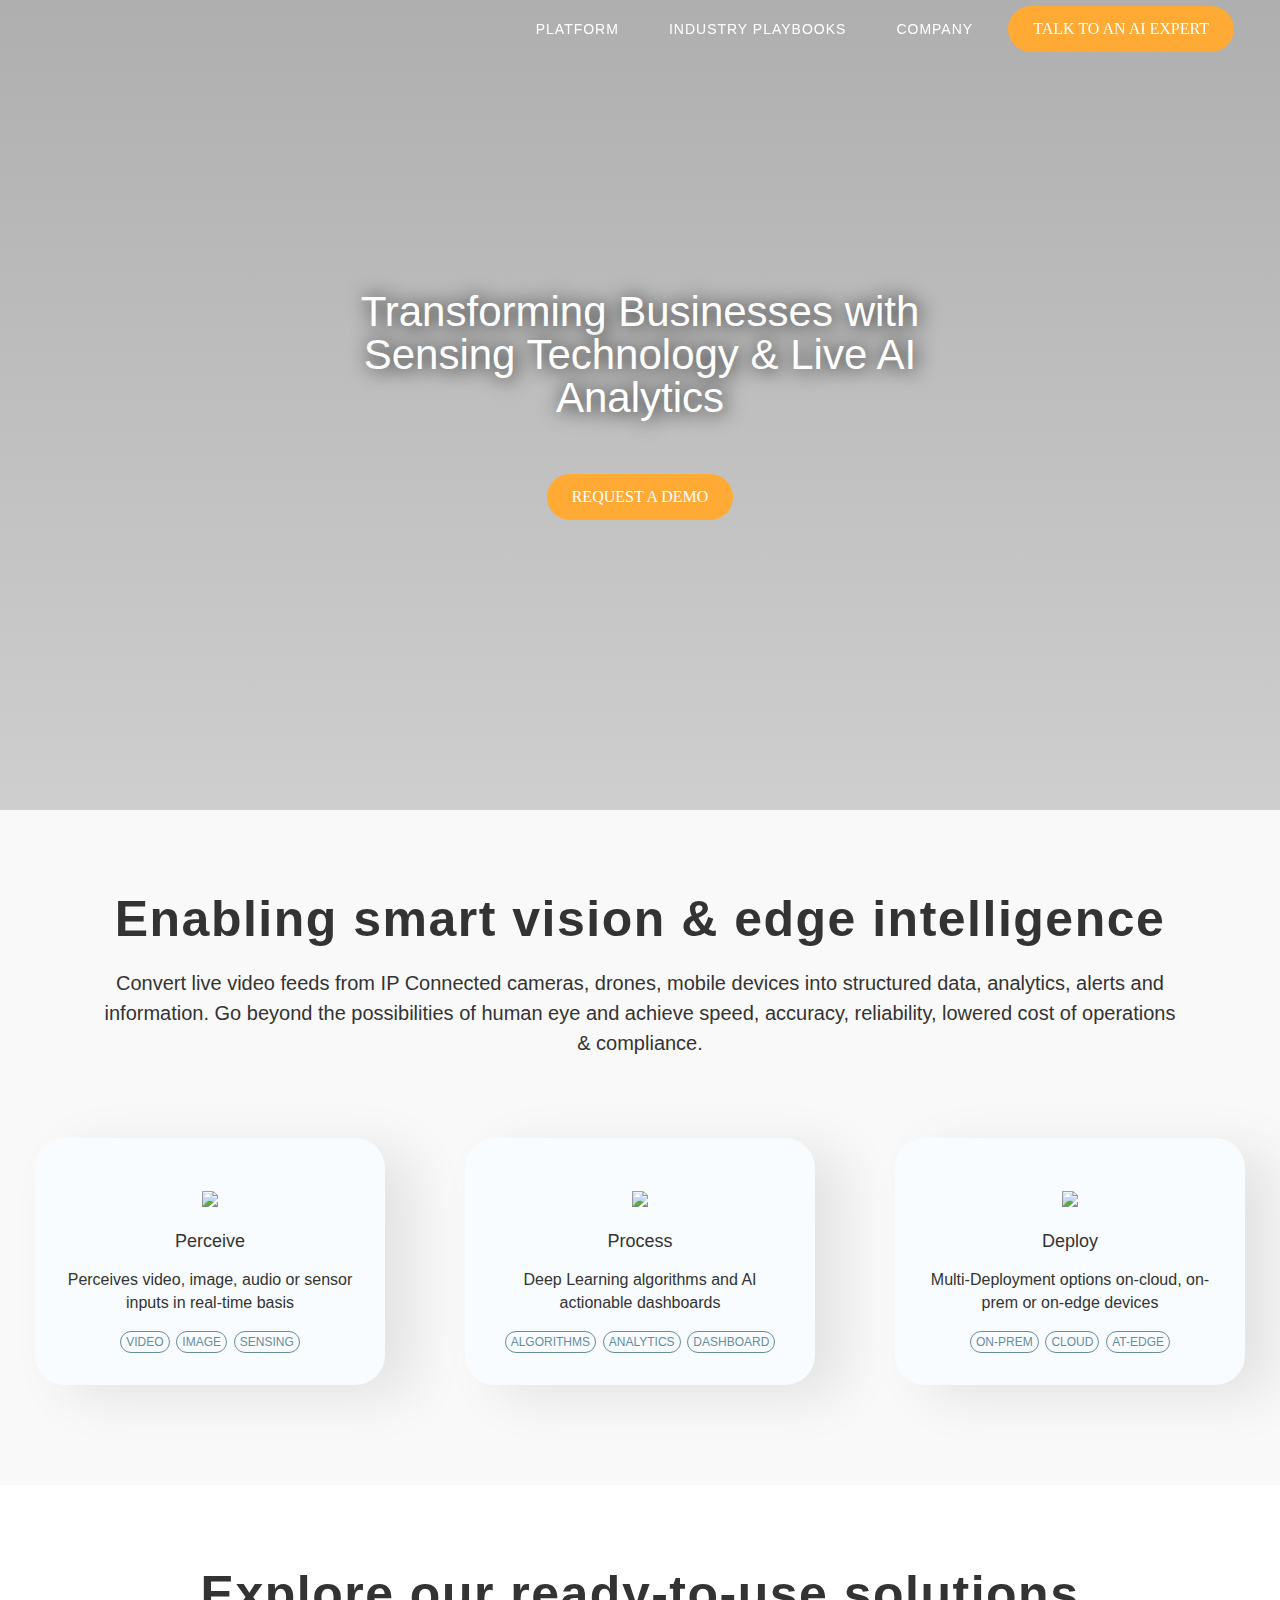
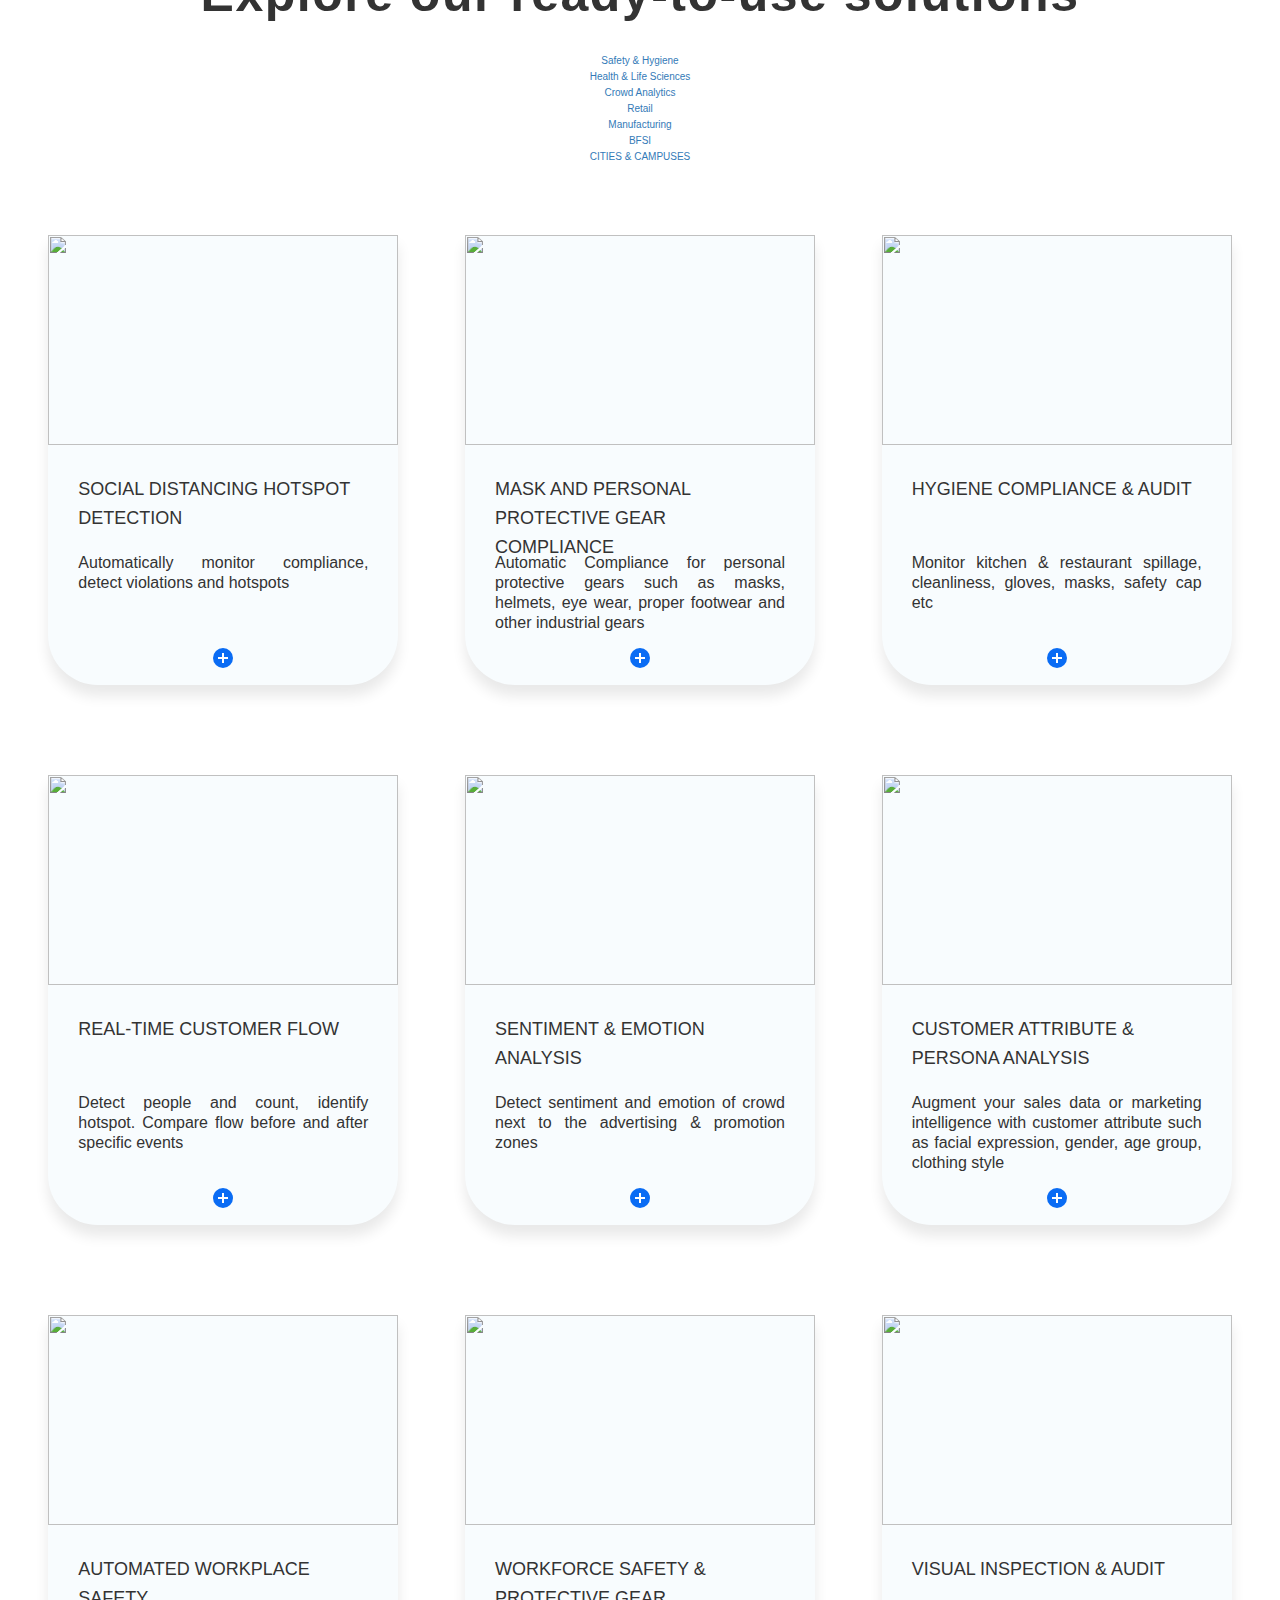
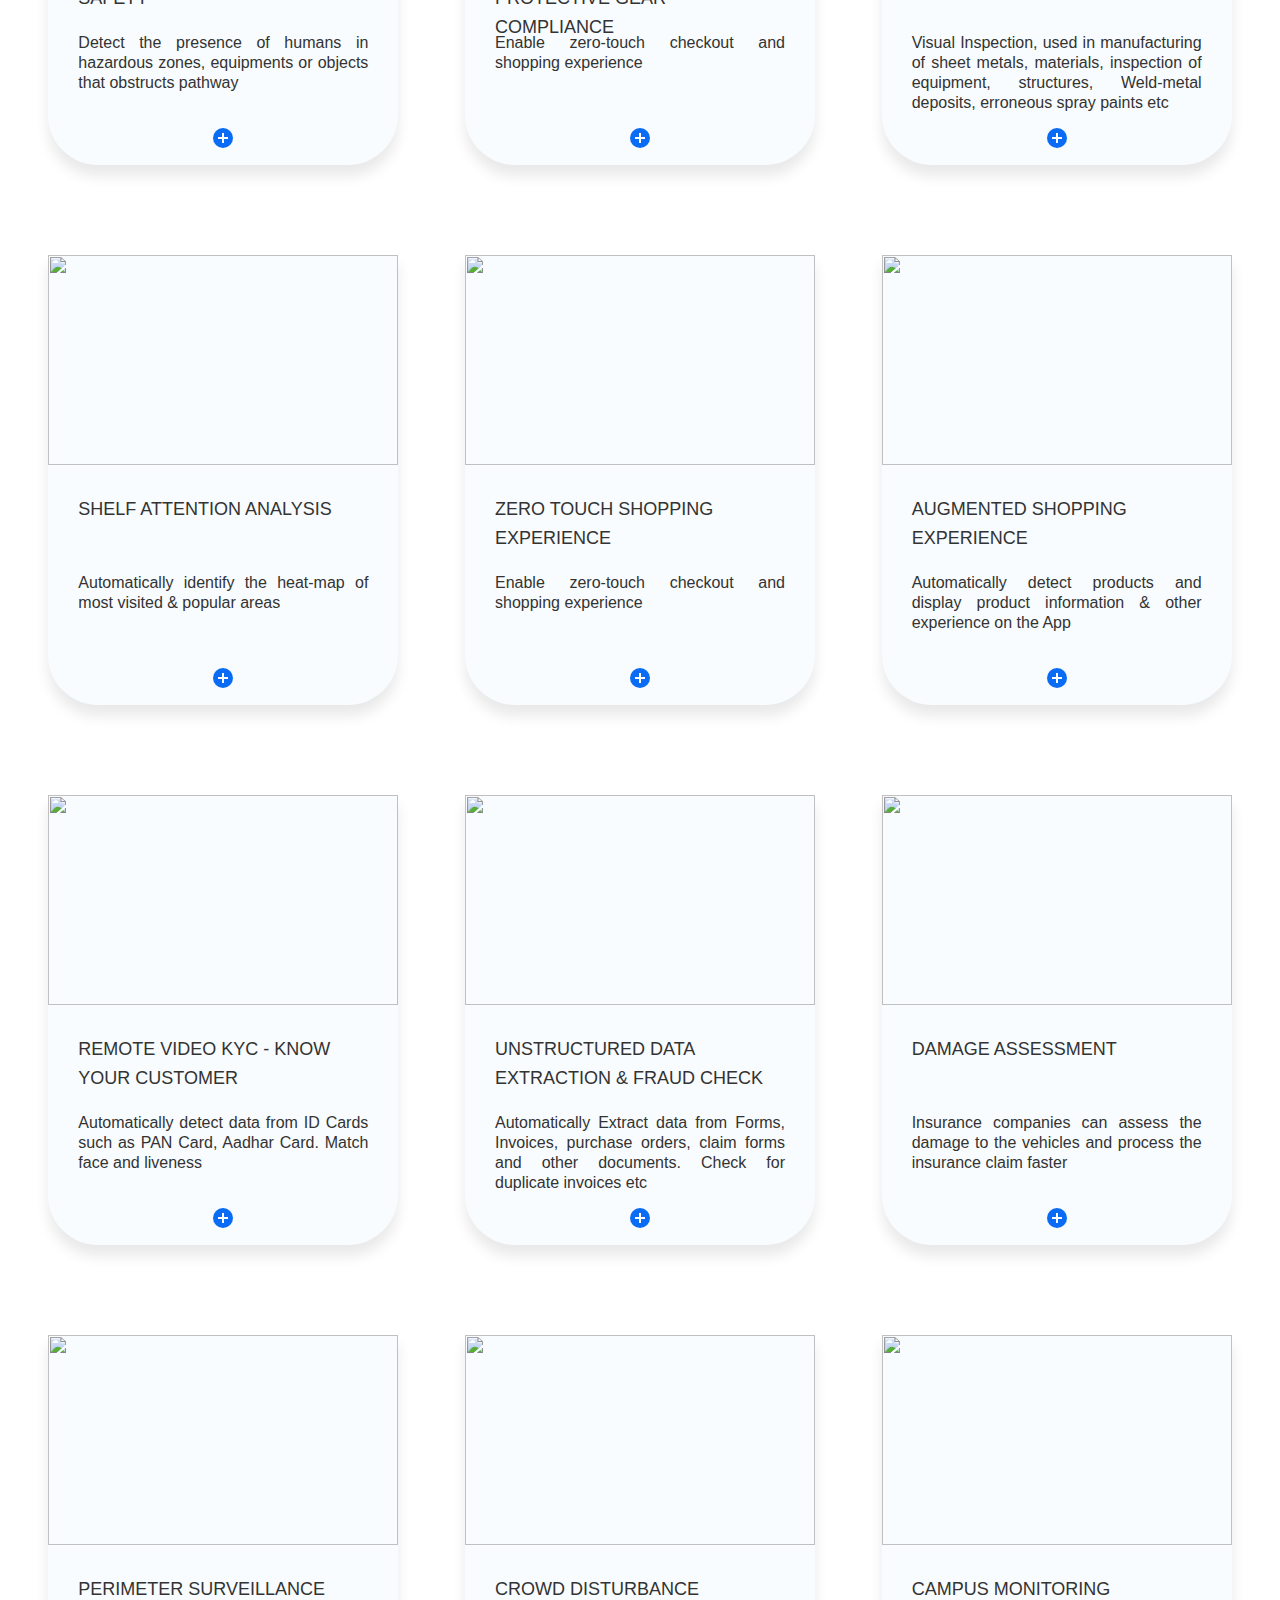
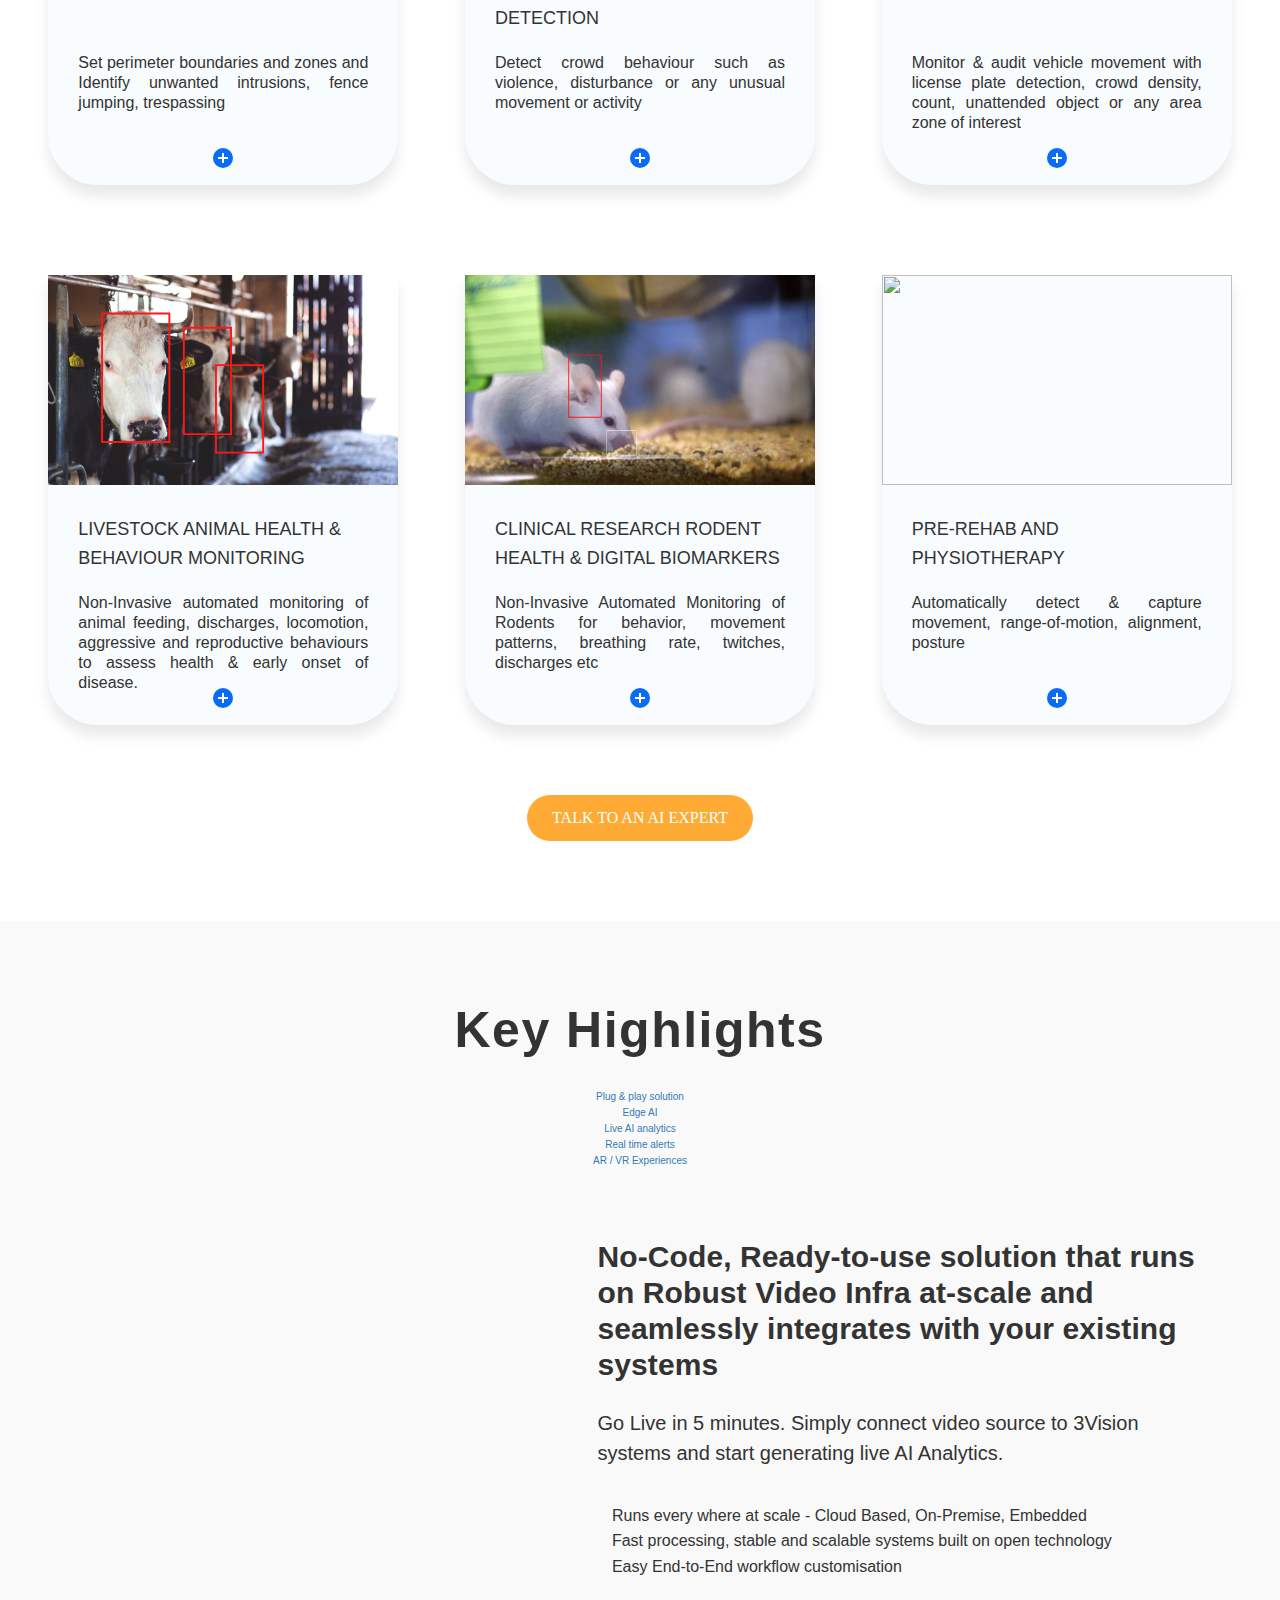
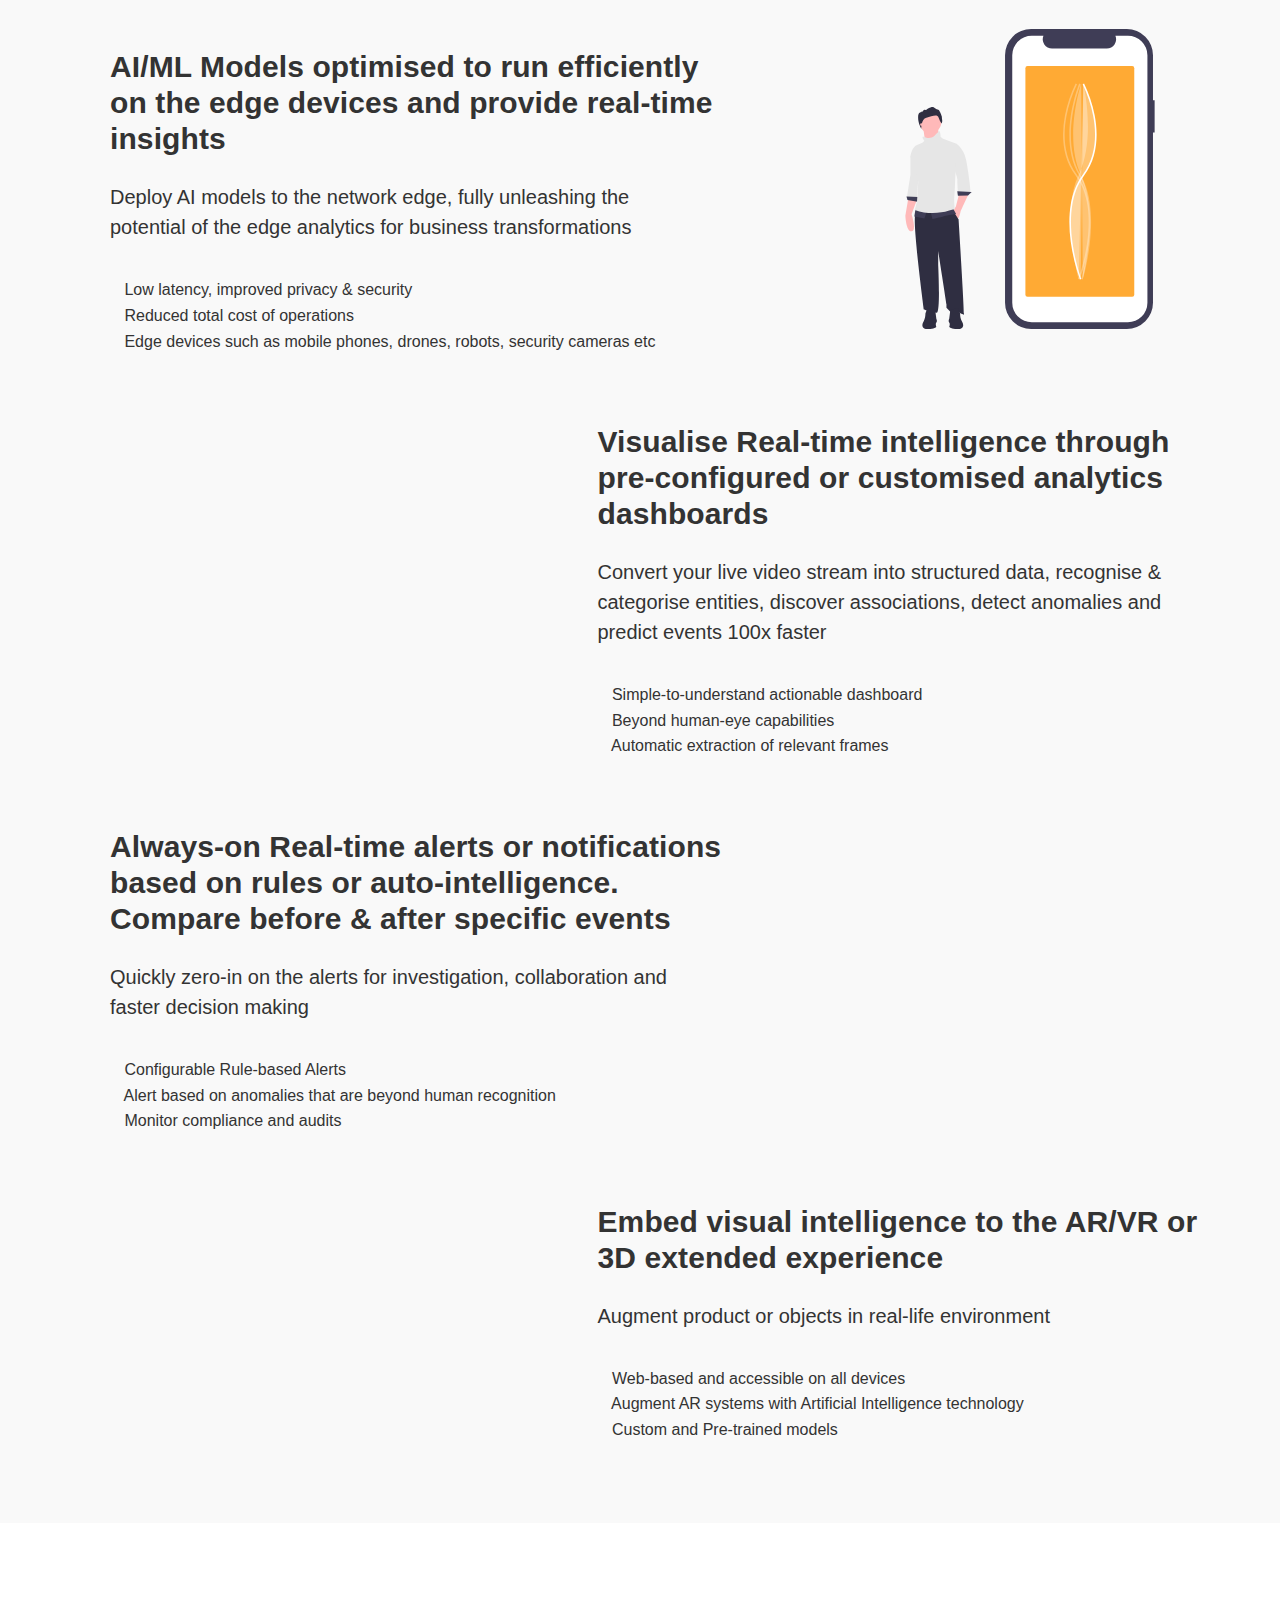
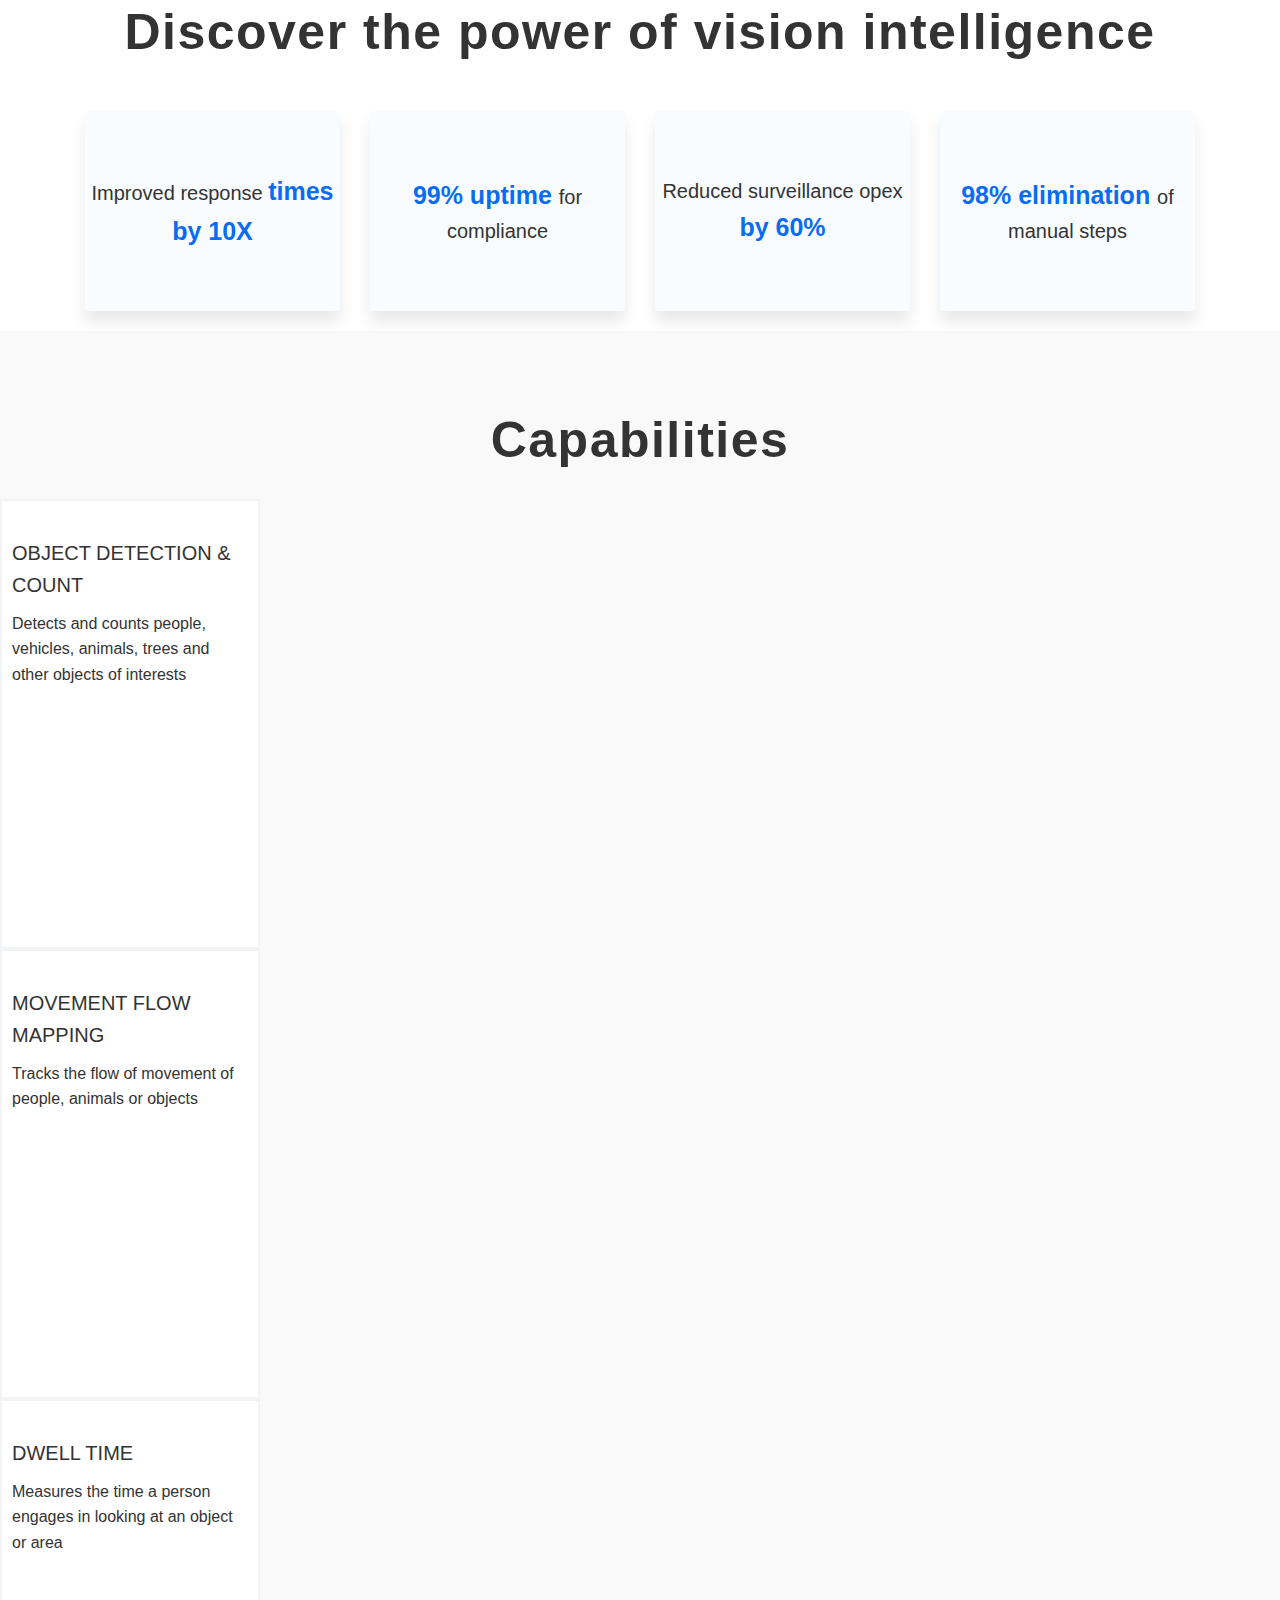
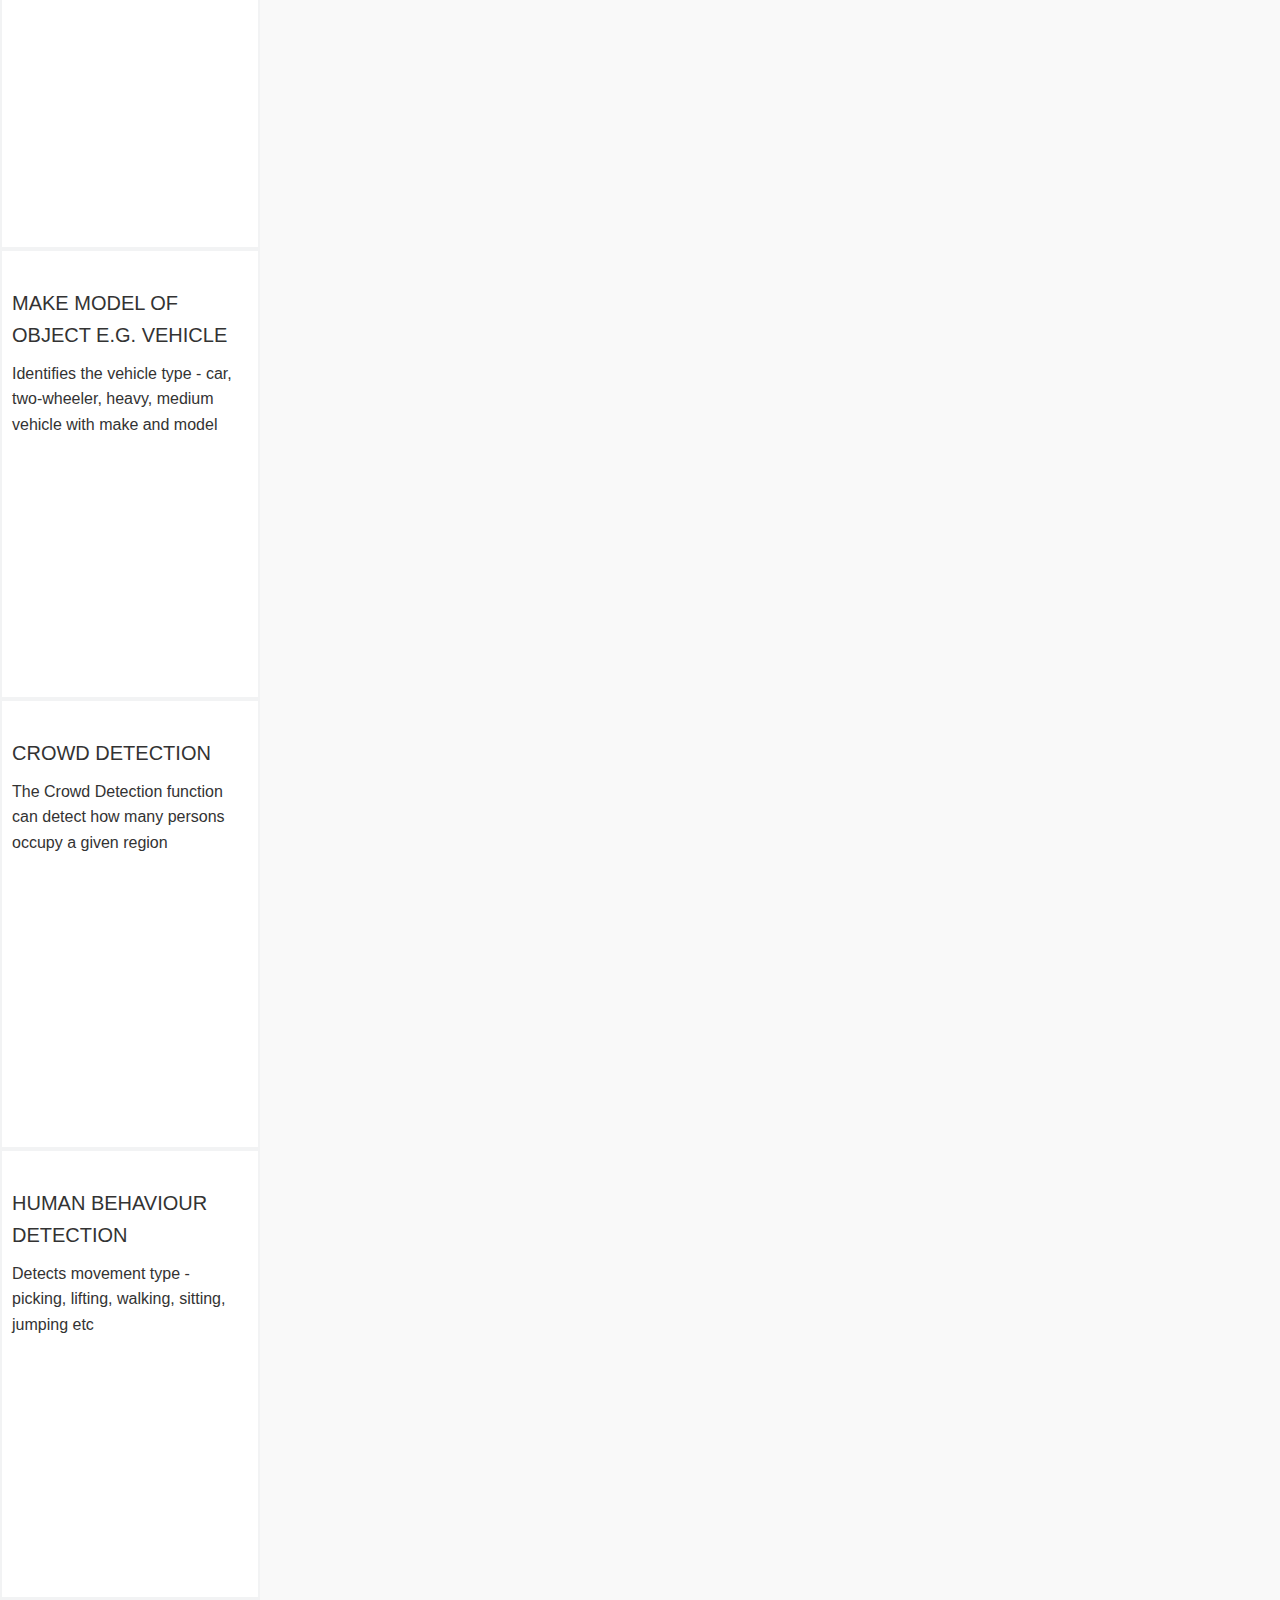
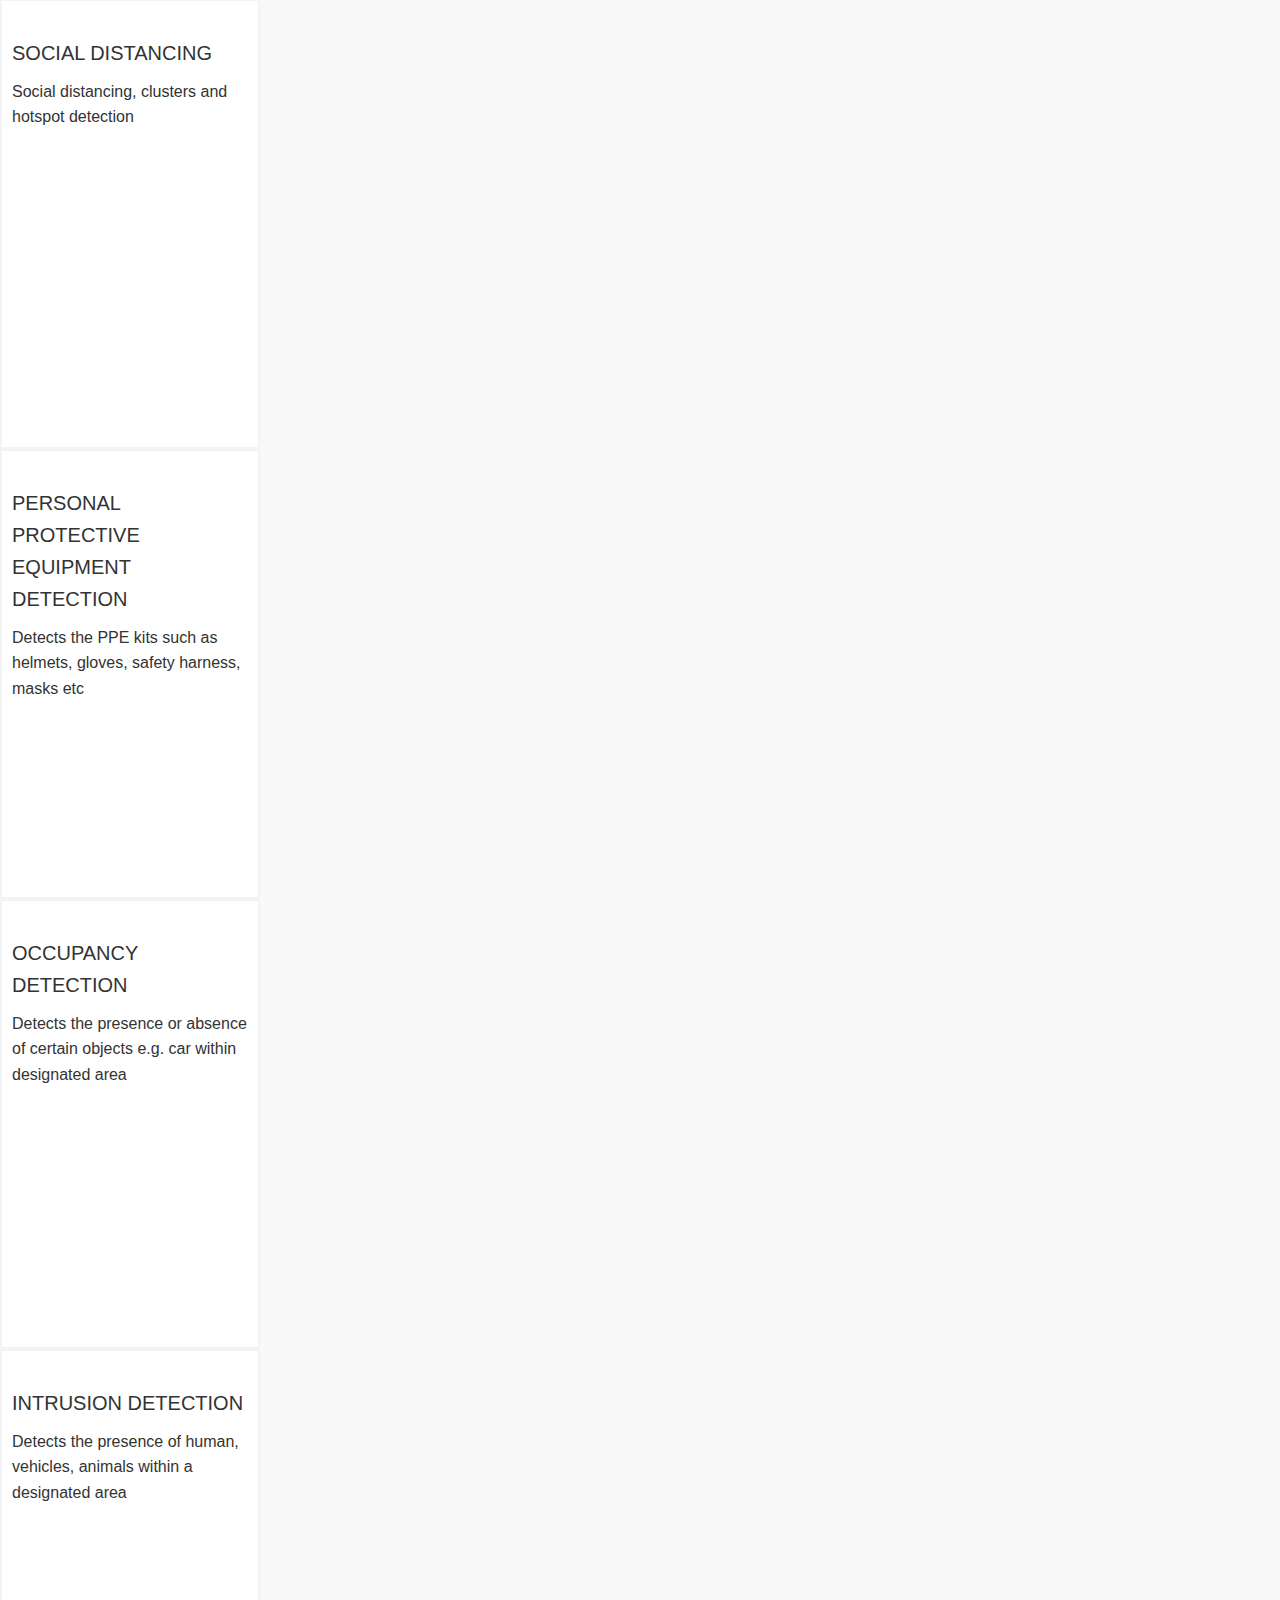
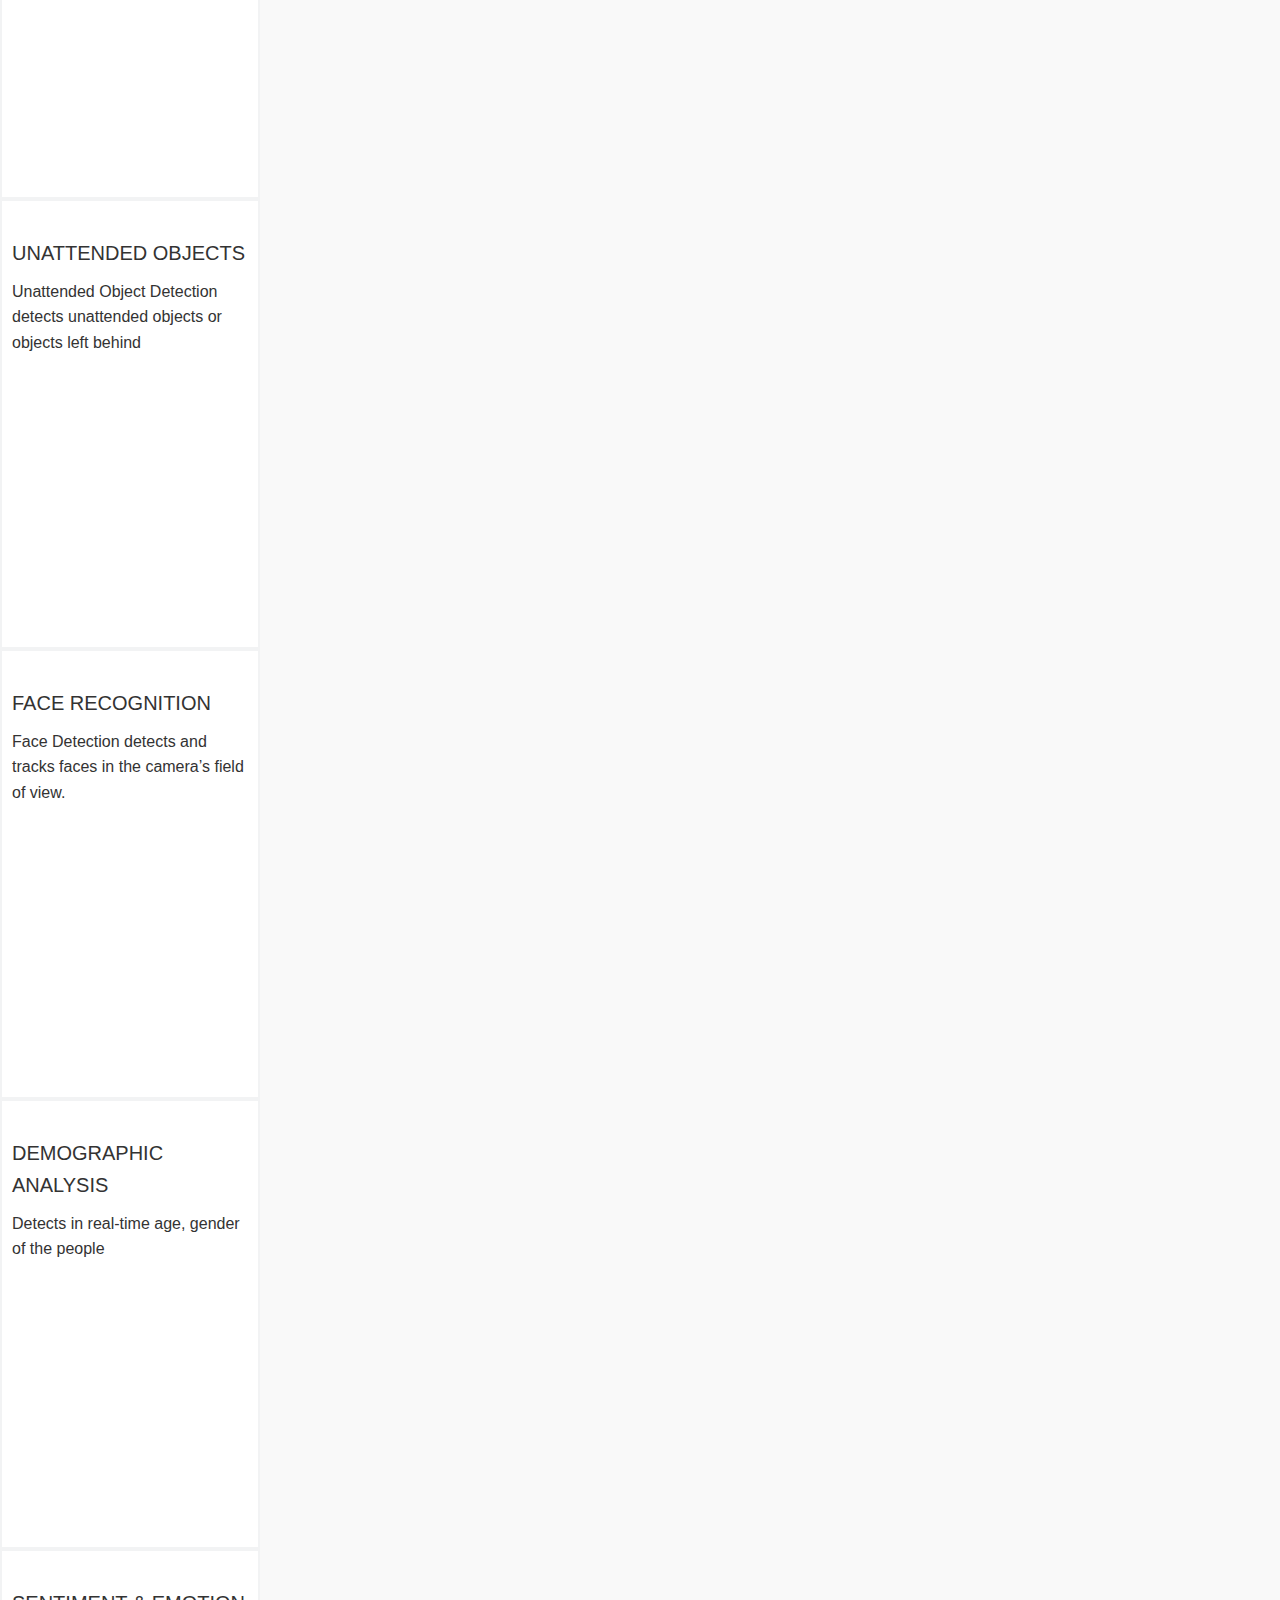
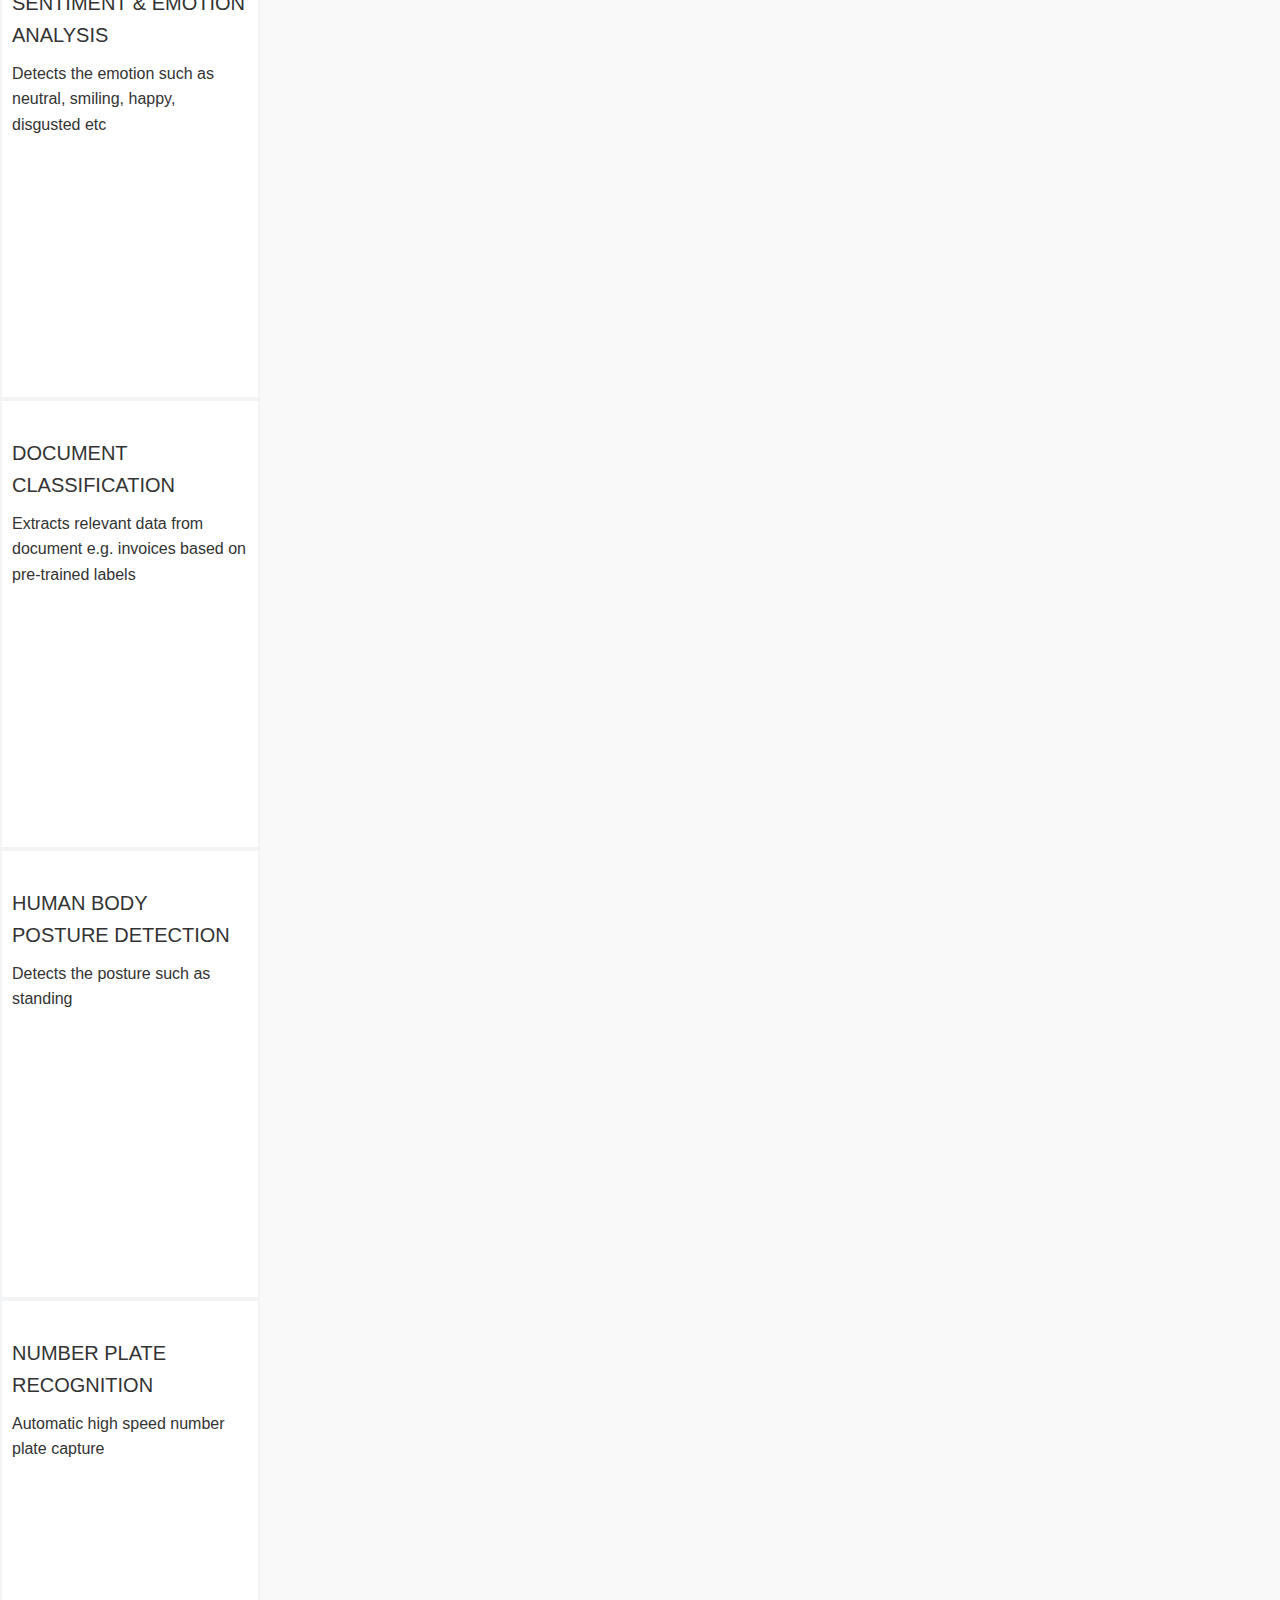
==== index.html @ 3192f887 "up" ====
<!DOCTYPE html>
<html lang="en">

<head>
    <meta charset="UTF-8">
    <meta name="viewport" content="width=device-width, initial-scale=1.0">
    <link rel="stylesheet" href="css/style.css">
    <link rel="stylesheet" href="./css/slick.css">


    <script src="./js/jquery-1.12.4.js"></script>
    <script src="./js/jquery-ui.js"></script>


    <script src="./js/slick.js"></script>
    <script src="./js/cutsom.js"></script>

    <title>3VisionAI</title>

</head>

<body>
    <script>
        $(function () {
            $("#tabs").tabs();
            $("#tabs-transparent").tabs();

        });
    </script>




    <div class="contain">


        <div class="header-main">

            <nav id="navbar">
                <ul class="menu">
                    <li class="logo"><a href="./index.html"><img src="./img/logo.png" class="logo" alt=""></a></li>
                    <li class="item"><a href="#">Platform</a></li>
                    <li class="item"><a href="./index.html#capabilities">Industry Playbooks</a></li>
                    <li class="item"><a href="./company.html">Company</a></li>
                    <li class="item btn-main"><a class="btn-main" href="#"><button>Talk to an AI Expert</button> </a>
                    </li>
                    <li class="toggle"><span class="bars"></span></li>
                </ul>

            </nav>

            <div class="banner-content">
                <!-- <div class="banner-title">3Vision</div> -->
                <div class="banner-desc">Transforming Businesses with Sensing Technology & Live AI Analytics</div>
                <a class="btn-main" href="#"><button>Request a Demo</button> </a></li>
            </div>
        </div>

        <div class="content">
            <section class="vision-intelligence">
                <h3 class="heading-main">Enabling smart vision & edge intelligence</h3>
                <p class="para-main">Convert live video feeds from IP Connected cameras, drones, mobile devices into
                    structured data, analytics, alerts and information.
                    Go beyond the possibilities of human eye and achieve speed, accuracy, reliability, lowered cost of
                    operations & compliance.
                </p>

                <div class="itelligence-container m-t-5">
                    <div class="row">
                        <div class="col-md-4">
                            <div class="itelligence-items">
                                <img src="img/group-18.svg" class="Group-10">
                                <p class="intelligence-heading">Perceive</p>
                                <p>Perceives video, image, audio or sensor inputs in real-time basis</p>
                                <div class="intelligence-tags">
                                    <p class="intelligence-tag">Video</p>
                                    <p class="intelligence-tag">Image</p>
                                    <p class="intelligence-tag">Sensing</p>
                                </div>
                            </div>
                        </div>
                        <div class="col-md-4">
                            <div class="itelligence-items">
                                <img src="img/group-19.svg" class="Group-10">
                                <p class="intelligence-heading">Process</p>
                                <p>Deep Learning algorithms and AI actionable dashboards</p>
                                <div class="intelligence-tags">
                                    <p class="intelligence-tag">Algorithms</p>
                                    <p class="intelligence-tag">Analytics</p>
                                    <p class="intelligence-tag">Dashboard</p>
                                </div>

                            </div>
                        </div>
                        <div class="col-md-4">

                            <div class="itelligence-items">
                                <img src="img/group-10.svg" class="Group-10">
                                <p class="intelligence-heading">Deploy</p>
                                <p>Multi-Deployment options on-cloud, on-prem or on-edge devices</p>
                                <div class="intelligence-tags">
                                    <p class="intelligence-tag">On-prem</p>
                                    <p class="intelligence-tag">Cloud</p>
                                    <p class="intelligence-tag">At-edge</p>
                                </div>
                            </div>
                        </div>
                    </div>


                </div>
            </section>



            <section class="solutions">
                <h3 class="heading-main">Explore our ready-to-use solutions</h3>
                <div id="tabs-transparent" class="tabs tabs-transparent m-t-3">
                    <ul>
                        <li><a href="#tabs-1">Safety & Hygiene</a></li>
                        <li><a href="#tabs-7">Health & Life Sciences</a></li>
                        <li><a href="#tabs-2">Crowd Analytics</a></li>

                        <li><a href="#tabs-4">Retail</a></li>
                        <li><a href="#tabs-3">Manufacturing</a></li>
                        <li><a href="#tabs-5">BFSI</a></li>

                        <li><a href="#tabs-6">CITIES & CAMPUSES</a></li>

                    </ul>
                    <div id="tabs-1" class="tab-content">
                        <div class="container-fluid boxes">
                            <div class="col-lg-4 col-md-6">
                                <div class="box">

                                    <img class="card-img" src="img/solutions/mask/3.png" alt="" width="100%">
                                    <p class="card-title">Social distancing hotspot Detection</p>
                                    <p class="card-desc">Automatically monitor compliance, detect violations and
                                        hotspots</p>
                                    <div class="know-more card-know-more">
                                        <div class="plus-container">
                                            <div class="plus"></div>
                                            <div class="ring"></div>
                                        </div>
                                        <div class="know-more-content">
                                            <h4 class="bold">Problem</h4>
                                            <p>
                                                As workplace needs to re-open there is a major emphasis on maintaining
                                                social-distancing norms to prevent the spread of disease. While all the
                                                workplace arrangements could be made, is there a way to quantify the
                                                number of violations, the problematic areas, the hotspots, time and day
                                                pattern during which these compliance norms are not met. Human attention
                                                to CCTV cameras, or staying focused on a given situation can vary widely
                                                and is error prone.
                                            </p>
                                            <hr class="soften" />
                                            <h4 class="bold">Solution</h4>
                                            <p>
                                                Use of secure camera based AI system that automatically detects the
                                                cluster of people who are not within the safe distance‎. Moreover the
                                                live analytics provides detailed deep dive data on the problematic areas
                                                with rule-based alert work-flow. The solution can be connected to any
                                                standard security camera.
                                            </p>
                                        </div>
                                    </div>

                                </div>
                            </div>
                            <div class="col-lg-4 col-md-6">
                                <div class="box">
                                    <img class="card-img" src="img/solutions/mask/2.png" alt="" width="100%">
                                    <p class="card-title">MASK AND PERSONAL PROTECTIVE GEAR COMPLIANCE</p>
                                    <p class="card-desc">Automatic Compliance for personal protective gears such as
                                        masks, helmets, eye wear, proper footwear and other industrial gears</p>
                                    <div class="know-more card-know-more">
                                        <div class="plus-container">
                                            <div class="plus"></div>
                                            <div class="ring"></div>
                                        </div>
                                        <div class="know-more-content">
                                            <h4 class="bold">Problem</h4>
                                            <p>
                                                International Labour Organisation estimates that 340 million
                                                work-related accidents takes place every year and out of which 2.3
                                                million workers succumb to such accidents. Most of these accidents are
                                                avoidable. Moreover the current COVID scenario has mandated wearing of
                                                masks in workplaces. How does one monitor the compliance in real-time
                                                and get quantitative actionable analysis
                                            </p>
                                            <hr class="soften" />
                                            <h4 class="bold">Solution</h4>
                                            <p>
                                                Use of secure camera based AI system that detects the use or not of PPE
                                                (Personal Protective Equipment‎). It can be connected to any standard
                                                security camera and the detection can be used to alert, deny access to
                                                unprotected personal or to automatically create alerts.
                                            </p>
                                        </div>
                                    </div>

                                </div>
                            </div>
                            <div class="col-lg-4 col-md-6">
                                <div class="box">
                                    <img class="card-img" src="img/solutions/mask/1.png" alt="" width="100%">
                                    <p class="card-title">HYGIENE COMPLIANCE & AUDIT</p>
                                    <p class="card-desc">Monitor kitchen & restaurant spillage, cleanliness, gloves,
                                        masks, safety cap etc</p>
                                    <div class="know-more card-know-more">
                                        <div class="plus-container">
                                            <div class="plus"></div>
                                            <div class="ring"></div>
                                        </div>
                                        <div class="know-more-content">
                                            <h4 class="bold">Problem</h4>
                                            <p>
                                                Germs carried by people are one of the major sources of food borne
                                                illnesses hence all the staff should ensure personal hygiene to ensure
                                                food safety. Monitoring of real-time Standard operating procedures
                                                (floor mopping, cleanliness, spillage etc) and hygiene (masks, gloves,
                                                safety cap)within a kitchen, hotels, restaurants reduces the
                                                non-compliance thus prevents businesses from getting sued or shut down
                                            </p>
                                            <hr class="soften" />
                                            <h4 class="bold">Solution</h4>
                                            <p>
                                                Use of secure camera based AI system that detects people wearing hats,
                                                caps, masks, gloves etc. The manual SOP checklist doesn’t provide you
                                                real-time analytics, whereas camera based AI detection gives runs audit
                                                on minute-by-minute basis with deep analytics and real-time alerts.
                                            </p>
                                        </div>
                                    </div>

                                </div>
                            </div>
                        </div>
                    </div>
                    <div id="tabs-2" class="tab-content">
                        <div class="container-fluid boxes">
                            <div class="col-sm-4">
                                <div class="box">

                                    <img class="card-img" src="img/solutions/crowd/7.png" alt="" width="100%">
                                    <p class="card-title">REAL-TIME CUSTOMER FLOW</p>
                                    <p class="card-desc">Detect people and count, identify hotspot. Compare flow before
                                        and after specific events </p>
                                    <div class="know-more card-know-more">
                                        <div class="plus-container">
                                            <div class="plus"></div>
                                            <div class="ring"></div>
                                        </div>
                                    </div>
                                </div>
                            </div>
                            <div class="col-sm-4">
                                <div class="box">
                                    <img class="card-img" src="img/solutions/crowd/5.png" alt="" width="100%">
                                    <p class="card-title">SENTIMENT & EMOTION ANALYSIS </p>
                                    <p class="card-desc">Detect sentiment and emotion of crowd next to the advertising &
                                        promotion zones
                                    <div class="know-more card-know-more">
                                        <div class="plus-container">
                                            <div class="plus"></div>
                                            <div class="ring"></div>
                                        </div>
                                    </div>
                                </div>
                            </div>
                            <div class="col-sm-4">
                                <div class="box">
                                    <img class="card-img" src="img/solutions/crowd/6.png" alt="" width="100%">
                                    <p class="card-title"> CUSTOMER ATTRIBUTE & PERSONA ANALYSIS </p>
                                    <p class="card-desc">Augment your sales data or marketing intelligence with customer
                                        attribute such as facial expression, gender, age group, clothing style</p>
                                    <div class="know-more card-know-more">
                                        <div class="plus-container">
                                            <div class="plus"></div>
                                            <div class="ring"></div>
                                        </div>
                                    </div>
                                </div>
                            </div>
                        </div>
                    </div>
                    <div id="tabs-3" class="tab-content">
                        <div class="container-fluid boxes">
                            <div class="col-sm-4">
                                <div class="box">

                                    <img class="card-img" src="img/solutions/automated-workplace-safety.png" alt=""
                                        width="100%">
                                    <p class="card-title">AUTOMATED WORKPLACE SAFETY</p>
                                    <p class="card-desc">Detect the presence of humans in hazardous zones, equipments or
                                        objects that obstructs pathway </p>
                                    <div class="know-more card-know-more">
                                        <div class="plus-container">
                                            <div class="plus"></div>
                                            <div class="ring"></div>
                                        </div>
                                    </div>
                                </div>
                            </div>
                            <div class="col-sm-4">
                                <div class="box">
                                    <img class="card-img" src="img/solutions/mask/2.png" alt="" width="100%">
                                    <p class="card-title">WORKFORCE SAFETY & PROTECTIVE GEAR COMPLIANCE</p>
                                    <p class="card-desc">Enable zero-touch checkout and shopping experience
                                    </p>
                                    <div class="know-more card-know-more">
                                        <div class="plus-container">
                                            <div class="plus"></div>
                                            <div class="ring"></div>
                                        </div>
                                    </div>
                                </div>
                            </div>
                            <div class="col-sm-4">
                                <div class="box">
                                    <img class="card-img" src="img/solutions/visual-inspection.png" alt="" width="100%">
                                    <p class="card-title">VISUAL INSPECTION & AUDIT</p>
                                    <p class="card-desc">Visual Inspection, used in manufacturing of sheet metals,
                                        materials, inspection of equipment, structures, Weld-metal deposits, erroneous
                                        spray paints etc</p>
                                    <div class="know-more card-know-more">
                                        <div class="plus-container">
                                            <div class="plus"></div>
                                            <div class="ring"></div>
                                        </div>
                                    </div>
                                </div>
                            </div>
                        </div>
                    </div>
                    <div id="tabs-4" class="tab-content">
                        <div class="container-fluid boxes">
                            <div class="col-sm-4">
                                <div class="box">

                                    <img class="card-img" src="img/solutions/crowd/8.png" alt="" width="100%">
                                    <p class="card-title">SHELF ATTENTION ANALYSIS</p>
                                    <p class="card-desc">Automatically identify the heat-map of most visited & popular
                                        areas </p>
                                    <div class="know-more card-know-more">
                                        <div class="plus-container">
                                            <div class="plus"></div>
                                            <div class="ring"></div>
                                        </div>
                                    </div>
                                </div>
                            </div>
                            <div class="col-sm-4">
                                <div class="box">
                                    <img class="card-img" src="img/solutions/crowd/4.png" alt="" width="100%">

                                    <p class="card-title">ZERO TOUCH SHOPPING EXPERIENCE </p>
                                    <p class="card-desc">Enable zero-touch checkout and shopping experience
                                    </p>
                                    <div class="know-more card-know-more">
                                        <div class="plus-container">
                                            <div class="plus"></div>
                                            <div class="ring"></div>
                                        </div>
                                    </div>
                                </div>
                            </div>
                            <div class="col-sm-4">
                                <div class="box">
                                    <img class="card-img" src="img/solutions/crowd/9.png" alt="" width="100%">

                                    <p class="card-title">AUGMENTED SHOPPING EXPERIENCE</p>
                                    <p class="card-desc">Automatically detect products and display product information &
                                        other experience on the App</p>
                                    <div class="know-more card-know-more">
                                        <div class="plus-container">
                                            <div class="plus"></div>
                                            <div class="ring"></div>
                                        </div>
                                    </div>
                                </div>
                            </div>
                        </div>
                    </div>
                    <div id="tabs-5" class="tab-content">
                        <div class="container-fluid boxes">
                            <div class="col-sm-4">
                                <div class="box">

                                    <img class="card-img" src="img/solutions/kyc.png" alt="" width="100%">
                                    <p class="card-title">REMOTE VIDEO KYC - KNOW YOUR CUSTOMER</p>
                                    <p class="card-desc">Automatically detect data from ID Cards such as PAN Card,
                                        Aadhar Card. Match face and liveness </p>
                                    <div class="know-more card-know-more">
                                        <div class="plus-container">
                                            <div class="plus"></div>
                                            <div class="ring"></div>
                                        </div>
                                    </div>
                                </div>
                            </div>
                            <div class="col-sm-4">
                                <div class="box">
                                    <img class="card-img" src="img/solutions/data-extraction.png" alt="" width="100%">
                                    <p class="card-title">UNSTRUCTURED DATA EXTRACTION & FRAUD CHECK </p>
                                    <p class="card-desc">Automatically Extract data from Forms, Invoices, purchase
                                        orders, claim forms and other documents. Check for duplicate invoices etc
                                    </p>
                                    <div class="know-more card-know-more">
                                        <div class="plus-container">
                                            <div class="plus"></div>
                                            <div class="ring"></div>
                                        </div>
                                    </div>
                                </div>
                            </div>
                            <div class="col-sm-4">
                                <div class="box">
                                    <img class="card-img" src="img/solutions/damage-assessment.png" alt="" width="100%">
                                    <p class="card-title">DAMAGE ASSESSMENT </p>
                                    <p class="card-desc">Insurance companies can assess the damage to the vehicles and
                                        process the insurance claim faster</p>
                                    <div class="know-more card-know-more">
                                        <div class="plus-container">
                                            <div class="plus"></div>
                                            <div class="ring"></div>
                                        </div>
                                    </div>
                                </div>
                            </div>
                        </div>
                    </div>
                    <div id="tabs-6" class="tab-content">
                        <div class="container-fluid boxes">
                            <div class="col-sm-4">
                                <div class="box">

                                    <img class="card-img" src="img/solutions/aerial-survillence.png" alt=""
                                        width="100%">
                                    <p class="card-title">PERIMETER SURVEILLANCE </p>
                                    <p class="card-desc">Set perimeter boundaries and zones and Identify unwanted
                                        intrusions, fence jumping, trespassing
                                    </p>
                                    <div class="know-more card-know-more">
                                        <div class="plus-container">
                                            <div class="plus"></div>
                                            <div class="ring"></div>
                                        </div>
                                    </div>
                                </div>
                            </div>
                            <div class="col-sm-4">
                                <div class="box">
                                    <img class="card-img" src="img/solutions/crowd-distubance.png" alt="" width="100%">
                                    <p class="card-title">CROWD DISTURBANCE DETECTION </p>
                                    <p class="card-desc">Detect crowd behaviour such as violence, disturbance or any
                                        unusual movement or activity
                                    </p>
                                    <div class="know-more card-know-more">
                                        <div class="plus-container">
                                            <div class="plus"></div>
                                            <div class="ring"></div>
                                        </div>
                                    </div>
                                </div>
                            </div>
                            <div class="col-sm-4">
                                <div class="box">
                                    <img class="card-img" src="img/solutions/campus-monitoring.png" alt="" width="100%">
                                    <p class="card-title">CAMPUS MONITORING </p>
                                    <p class="card-desc"> Monitor & audit vehicle movement with license plate detection,
                                        crowd density, count, unattended object or any area zone of interest</p>
                                    <div class="know-more card-know-more">
                                        <div class="plus-container">
                                            <div class="plus"></div>
                                            <div class="ring"></div>
                                        </div>
                                    </div>
                                </div>
                            </div>
                        </div>
                    </div>
                    <div id="tabs-7" class="tab-content">
                        <div class="container-fluid boxes">
                            <!-- <div class="col-sm-4">
                                <div class="box">

                                    <img class="card-img" src="img/solutions/skin-and-hair.png" alt="" width="100%">
                                    <p class="card-title">SKIN & HAIR CARE </p>
                                    <p class="card-desc">
                                        Personalise skin and hair care treatment options by using AI assisted smart
                                        detection technology
                                    </p>
                                    <div class="know-more card-know-more">
                                        <div class="plus-container">
                                            <div class="plus"></div>
                                            <div class="ring"></div>
                                        </div>
                                    </div>
                                </div>
                            </div> -->
                            <div class="col-sm-4">
                                <div class="box">

                                    <img class="card-img" src="img/solutions/health/livestock_animal.png" alt="" width="100%">
                                    <p class="card-title">Livestock Animal Health & Behaviour Monitoring </p>
                                    <p class="card-desc">
                                        Non-Invasive automated monitoring of animal feeding, discharges, locomotion, aggressive and reproductive behaviours to assess health & early onset of disease. 
                                    </p>
                                    <div class="know-more card-know-more">
                                        <div class="plus-container">
                                            <div class="plus"></div>
                                            <div class="ring"></div>
                                        </div>
                                    </div>
                                </div>
                            </div>
                            <div class="col-sm-4">
                                <div class="box">
                                    <img class="card-img" src="img/solutions/health/clinical_research_rodent_health.png"
                                        alt="" width="100%">
                                    <p class="card-title">Clinical Research Rodent Health & Digital Biomarkers</p>
                                    <p class="card-desc">
                                        Non-Invasive Automated Monitoring of Rodents for behavior, movement patterns,
                                        breathing rate, twitches, discharges etc
                                    </p>
                                    <div class="know-more card-know-more">
                                        <div class="plus-container">
                                            <div class="plus"></div>
                                            <div class="ring"></div>
                                        </div>
                                    </div>
                                </div>
                            </div>
                            <div class="col-sm-4">
                                <div class="box">
                                    <img class="card-img" src="img/solutions/physio.png" alt="" width="100%">
                                    <p class="card-title">PRE-REHAB AND PHYSIOTHERAPY </p>
                                    <p class="card-desc">Automatically detect & capture movement, range-of-motion,
                                        alignment, posture</p>
                                    <div class="know-more card-know-more">
                                        <div class="plus-container">
                                            <div class="plus"></div>
                                            <div class="ring"></div>
                                        </div>
                                    </div>
                                </div>
                            </div>
                        </div>
                    </div>
                </div>
                <div class="m-t-5">
                    <a class="btn-main" href="#"><button>Talk to an AI Expert</button> </a>
                </div>

            </section>

            <section class="key-features">
                <h3 class="heading-main">Key Highlights</h3>

                <div id="tabs" class="tabs tabs-white m-t-3">
                    <ul>
                        <li><a href="#tabs-1">Plug & play solution</a></li>
                        <li><a href="#tabs-2">Edge AI</a></li>
                        <li><a href="#tabs-3">Live AI analytics</a></li>
                        <li><a href="#tabs-4">Real time alerts</a></li>
                        <li><a href="#tabs-5">AR / VR Experiences</a></li>

                    </ul>
                    <div id="tabs-1" class="tab-content">
                        <div class="container">
                            <div class="row">
                                <div class="col-sm-4">
                                    <img class="highlights_img" src="./img/features/plugnplay.svg" alt="" width="100%">
                                </div>
                                <div class="col-sm-offset-1 col-sm-7">
                                    <div class="p-l-4">
                                        <h5 class="features-head m-t-2">
                                            No-Code, Ready-to-use solution that runs on Robust Video Infra at-scale and
                                            seamlessly
                                            integrates with your existing systems
                                        </h5>
                                        <p class="features-para">
                                            Go Live in 5 minutes. Simply connect video source to 3Vision systems and
                                            start generating live AI Analytics.
                                        </p>
                                        <div class="listed">
                                            <ul>
                                                <li>
                                                    <span class="m-r-1"><img src="./img/tick.svg" alt=""></span>
                                                    Runs every where at scale - Cloud Based, On-Premise, Embedded
                                                </li>
                                                <li>
                                                    <span class="m-r-1"><img src="./img/tick.svg" alt=""></span>
                                                    Fast processing, stable and scalable systems built on open
                                                    technology
                                                </li>
                                                <li>
                                                    <span class="m-r-1"><img src="./img/tick.svg" alt=""></span>
                                                    Easy End-to-End workflow customisation
                                                </li>
                                            </ul>
                                        </div>
                                    </div>
                                </div>
                            </div>
                        </div>

                    </div>
                    <div id="tabs-2" class="tab-content">
                        <div class="container">
                            <div class="row">

                                <div class="col-sm-7">
                                    <div class="p-l-4">
                                        <h5 class="features-head m-t-2">
                                            AI/ML Models optimised to run efficiently on the edge devices and provide
                                            real-time insights
                                        </h5>
                                        <p class="features-para">
                                            Deploy AI models to the network edge, fully unleashing the potential of the
                                            edge analytics for business transformations
                                        </p>
                                        <div class="listed">
                                            <ul>
                                                <li>
                                                    <span class="m-r-1"><img src="./img/tick.svg" alt=""></span>
                                                    Low latency, improved privacy & security
                                                </li>
                                                <li>
                                                    <span class="m-r-1"><img src="./img/tick.svg" alt=""></span>
                                                    Reduced total cost of operations
                                                </li>
                                                <li>
                                                    <span class="m-r-1"><img src="./img/tick.svg" alt=""></span>
                                                    Edge devices such as mobile phones, drones, robots, security cameras
                                                    etc
                                                </li>
                                            </ul>
                                        </div>
                                    </div>
                                </div>
                                <div class="col-sm-offset-1 col-sm-4">
                                    <img class="highlights_img"
                                        src="./img/features/undraw_visionary_technology_33jy-o.svg" alt="" width="100%">
                                </div>
                            </div>
                        </div>
                    </div>
                    <div id="tabs-3" class="tab-content">
                        <div class="container">
                            <div class="row">
                                <div class="col-sm-4">
                                    <img class="highlights_img" src="./img/features/live.svg" alt="" width="100%">
                                </div>

                                <div class="col-sm-offset-1 col-sm-7">
                                    <div class="p-l-4">
                                        <h5 class="features-head m-t-2">
                                            Visualise Real-time intelligence through pre-configured or customised
                                            analytics dashboards
                                        </h5>
                                        <p class="features-para">
                                            Convert your live video stream into structured data, recognise & categorise
                                            entities, discover associations, detect anomalies and predict events 100x
                                            faster
                                        </p>
                                        <div class="listed">
                                            <ul>
                                                <li>
                                                    <span class="m-r-1"><img src="./img/tick.svg" alt=""></span>
                                                    Simple-to-understand actionable dashboard
                                                </li>
                                                <li>
                                                    <span class="m-r-1"><img src="./img/tick.svg" alt=""></span>
                                                    Beyond human-eye capabilities
                                                </li>
                                                <li>
                                                    <span class="m-r-1"><img src="./img/tick.svg" alt=""></span>
                                                    Automatic extraction of relevant frames
                                                </li>
                                            </ul>
                                        </div>
                                    </div>
                                </div>

                            </div>
                        </div>
                    </div>
                    <div id="tabs-4" class="tab-content">
                        <div class="container">
                            <div class="row">
                                <div class="col-sm-7">
                                    <div class="p-l-4">
                                        <h5 class="features-head m-t-2">
                                            Always-on Real-time alerts or notifications based on rules or
                                            auto-intelligence. Compare before & after specific events
                                        </h5>
                                        <p class="features-para">
                                            Quickly zero-in on the alerts for investigation, collaboration and faster
                                            decision making
                                        </p>
                                        <div class="listed">
                                            <ul>
                                                <li>
                                                    <span class="m-r-1"><img src="./img/tick.svg" alt=""></span>
                                                    Configurable Rule-based Alerts
                                                </li>
                                                <li>
                                                    <span class="m-r-1"><img src="./img/tick.svg" alt=""></span>
                                                    Alert based on anomalies that are beyond human recognition
                                                </li>
                                                <li>
                                                    <span class="m-r-1"><img src="./img/tick.svg" alt=""></span>
                                                    Monitor compliance and audits
                                                </li>
                                            </ul>
                                        </div>
                                    </div>
                                </div>
                                <div class="col-sm-offset-1 col-sm-4">
                                    <img class="highlights_img"
                                        src="./img/features/undraw_real_time_collaboration_c62i.svg" alt=""
                                        width="100%">
                                </div>
                            </div>
                        </div>
                    </div>
                    <div id="tabs-5" class="tab-content">
                        <div class="container">
                            <div class="row">
                                <div class="col-sm-4">
                                    <img class="highlights_img" src="./img/features/undraw_virtual_reality_y5ig.svg"
                                        alt="" width="100%">
                                </div>

                                <div class="col-sm-offset-1 col-sm-7">
                                    <div class="p-l-4">
                                        <h5 class="features-head m-t-2">
                                            Embed visual intelligence to the AR/VR or 3D extended experience
                                        </h5>
                                        <p class="features-para">
                                            Augment product or objects in real-life environment
                                        </p>
                                        <div class="listed">
                                            <ul>
                                                <li>
                                                    <span class="m-r-1"><img src="./img/tick.svg" alt=""></span>
                                                    Web-based and accessible on all devices
                                                </li>
                                                <li>
                                                    <span class="m-r-1"><img src="./img/tick.svg" alt=""></span>
                                                    Augment AR systems with Artificial Intelligence technology
                                                </li>
                                                <li>
                                                    <span class="m-r-1"><img src="./img/tick.svg" alt=""></span>
                                                    Custom and Pre-trained models
                                                </li>
                                            </ul>
                                        </div>
                                    </div>
                                </div>



                            </div>
                        </div>

                    </div>
                </div>

            </section>

            <section class="discover">
                <h3 class="heading-main">Discover the power of vision intelligence</h3>

                <div class="container m-t-3">
                    <div class="col-sm-3">
                        <div class="discover-card">
                            <div class="content">
                                Improved response <span class="bold">times by <span class="blue">10X</span> </span>

                            </div>
                        </div>
                    </div>

                    <div class="col-sm-3">
                        <div class="discover-card">
                            <div class="content">
                                <span class="bold"><span class="blue">99%</span> uptime </span>for compliance

                            </div>
                        </div>
                    </div>
                    <div class="col-sm-3">
                        <div class="discover-card">
                            <div class="content">
                                Reduced surveillance opex <span class="bold">by <span class="blue">60%</span> </span>

                            </div>
                        </div>
                    </div>
                    <div class="col-sm-3">
                        <div class="discover-card">
                            <div class="content">
                                <span class="bold"><span class="blue">98%</span> elimination </span>of manual steps

                            </div>
                        </div>
                    </div>
                </div>

            </section>

            <section class="cap" id="capabilities">
                <h3 class="heading-main">Capabilities</h3>
                <div class="slider-container m-t-3">

                    <div class="slider-card">
                        <img src="./img/capabilities/1.png" alt="" >
                        <div class="slider-text">
                            <p class="slider-heading">OBJECT DETECTION & COUNT </p>
                            <p class="slider-para">Detects and counts people, vehicles, animals, trees and other objects of interests</p>

                        </div>
                    </div>
                    <div class="slider-card">
                        <img src="./img/capabilities/2.png" alt="" >
                        <div class="slider-text">
                            <p class="slider-heading">MOVEMENT FLOW MAPPING</p>
                            <p class="slider-para">Tracks the flow of movement of people, animals or objects </p>

                        </div>
                    </div>
                    <div class="slider-card">
                        <img src="./img/capabilities/3.png" alt="" >
                        <div class="slider-text">
                            <p class="slider-heading">DWELL TIME</p>
                            <p class="slider-para">Measures the time a person engages in looking at an object or area </p>

                        </div>
                    </div>
                    <div class="slider-card">
                        <img src="./img/capabilities/4.png" alt="" >
                        <div class="slider-text">
                            <p class="slider-heading">MAKE MODEL OF OBJECT E.G. VEHICLE </p>
                            <p class="slider-para">Identifies the vehicle type - car, two-wheeler, heavy, medium vehicle with make and model </p>

                        </div>
                    </div>
                    <div class="slider-card">
                        <img src="./img/capabilities/5.png" alt="" >
                        <div class="slider-text">
                            <p class="slider-heading">CROWD DETECTION</p>
                            <p class="slider-para">The Crowd Detection function can detect how many persons occupy a given region</p>

                        </div>
                    </div>
                    <div class="slider-card">
                        <img src="./img/capabilities/6.png" alt="" >
                        <div class="slider-text">
                            <p class="slider-heading">HUMAN BEHAVIOUR DETECTION </p>
                            <p class="slider-para">Detects movement type - picking, lifting, walking, sitting, jumping etc </p>

                        </div>
                    </div>
                    <div class="slider-card">
                        <img src="./img/capabilities/7.png" alt="" >
                        <div class="slider-text">
                            <p class="slider-heading">SOCIAL DISTANCING</p>
                            <p class="slider-para">Social distancing, clusters and hotspot detection </p>

                        </div>
                    </div>
                    <div class="slider-card">
                        <img src="./img/capabilities/8.png" alt="" >
                        <div class="slider-text">
                            <p class="slider-heading">PERSONAL PROTECTIVE EQUIPMENT DETECTION </p>
                            <p class="slider-para">Detects the PPE kits such as helmets, gloves, safety harness, masks etc </p>

                        </div>
                    </div>
                    <div class="slider-card">
                        <img src="./img/capabilities/9.png" alt="" >
                        <div class="slider-text">
                            <p class="slider-heading">OCCUPANCY DETECTION</p>
                            <p class="slider-para"> Detects the presence or absence of certain objects e.g. car within designated area</p>

                        </div>
                    </div>
                    <div class="slider-card">
                        <img src="./img/capabilities/10.png" alt="" >
                        <div class="slider-text">
                            <p class="slider-heading">INTRUSION DETECTION</p>
                            <p class="slider-para">Detects the presence of human, vehicles, animals within a designated area</p>

                        </div>
                    </div>
                    <div class="slider-card">
                        <img src="./img/capabilities/11.png" alt="" >
                        <div class="slider-text">
                            <p class="slider-heading">UNATTENDED OBJECTS</p>
                            <p class="slider-para">Unattended Object Detection detects unattended objects or objects left behind</p>

                        </div>
                    </div>
                    <div class="slider-card">
                        <img src="./img/capabilities/12.png" alt="" >
                        <div class="slider-text">
                            <p class="slider-heading">FACE RECOGNITION</p>
                            <p class="slider-para">Face Detection detects and tracks faces in the camera’s field of view.</p>

                        </div>
                    </div>
                    <div class="slider-card">
                        <img src="./img/capabilities/13.png" alt="" >
                        <div class="slider-text">
                            <p class="slider-heading">DEMOGRAPHIC ANALYSIS</p>
                            <p class="slider-para"> Detects in real-time age, gender of the people </p>

                        </div>
                    </div>
                    <div class="slider-card">
                        <img src="./img/capabilities/14.png" alt="" >
                        <div class="slider-text">
                            <p class="slider-heading">SENTIMENT & EMOTION ANALYSIS</p>
                            <p class="slider-para">Detects the emotion such as neutral, smiling, happy, disgusted etc</p>

                        </div>
                    </div>
                    <div class="slider-card">
                        <img src="./img/capabilities/15.png" alt="" >
                        <div class="slider-text">
                            <p class="slider-heading">DOCUMENT CLASSIFICATION</p>
                            <p class="slider-para">Extracts relevant data from document e.g. invoices based on pre-trained  labels</p>

                        </div>
                    </div>
                    <div class="slider-card">
                        <img src="./img/capabilities/16.png" alt="" >
                        <div class="slider-text">
                            <p class="slider-heading">HUMAN BODY POSTURE DETECTION </p>
                            <p class="slider-para">Detects the posture such as standing </p>

                        </div>
                    </div>
                    <div class="slider-card">
                        <img src="./img/capabilities/17.png" alt="" >
                        <div class="slider-text">
                            <p class="slider-heading">NUMBER PLATE RECOGNITION </p>
                            <p class="slider-para">Automatic high speed number plate capture </p>

                        </div>
                    </div>
                    <div class="slider-card">
                        <img src="./img/capabilities/18.png" alt="" >
                        <div class="slider-text">
                            <p class="slider-heading">ATTRIBUTE EXTRACTION FROM IMAGE LABELS</p>
                            <p class="slider-para">Extract brand name/logo, product name, food certificate, weight, nutrition facts, barcode </p>

                        </div>
                    </div>
                    <div class="slider-card">
                        <img src="./img/capabilities/19.png" alt="" >
                        <div class="slider-text">
                            <p class="slider-heading"> VISUAL QUALITY INSPECTION</p>
                            <p class="slider-para">Inspects product quality for cracks, dents, scratches, packaging etc </p>

                        </div>
                    </div>
                    <div class="slider-card">
                        <img src="./img/capabilities/20.png" alt="" >
                        <div class="slider-text">
                            <p class="slider-heading">LOITERING DETECTION </p>
                            <p class="slider-para">Loitering Detection is used to detect a person or a group of people lingering in one area longer than a preset time threshold</p>

                        </div>
                    </div>
                    <div class="slider-card">
                        <img src="./img/capabilities/21.png" alt="" >
                        <div class="slider-text">
                            <p class="slider-heading">CROSS LINE DETECTION </p>
                            <p class="slider-para">Line Crossing Detection detects a person or a group of people crossing a virtual trip-wire</p>

                        </div>
                    </div>
                    <div class="slider-card">
                        <img src="./img/capabilities/22.png" alt="" >
                        <div class="slider-text">
                            <p class="slider-heading">MISSING OBJECTS</p>
                            <p class="slider-para">Missing Object Detection detects the removal of a predefined asset from a scene.</p>

                        </div>
                    </div>
                    <div class="slider-card">
                        <img src="./img/capabilities/23.png" alt="" >
                        <div class="slider-text">
                            <p class="slider-heading">ROAD QUALITY INSPECTION</p>
                            <p class="slider-para">Detects and classifies the road quality for potholes moderate, high etc </p>

                        </div>
                    </div>
                    <div class="slider-card">
                        <img src="./img/capabilities/24.png" alt="" >
                        <div class="slider-text">
                            <p class="slider-heading">WAITING TIME </p>
                            <p class="slider-para">Measures the average waiting time for people in queue</p>

                        </div>
                    </div>
                    <div class="slider-card">
                        <img src="./img/capabilities/25.png" alt="" >
                        <div class="slider-text">
                            <p class="slider-heading">TAILGATING DETECTION</p>
                            <p class="slider-para">Detects unauthorised tailgating access  </p>

                        </div>
                    </div>
                    <div class="slider-card">
                        <img src="./img/capabilities/26.png" alt="" >
                        <div class="slider-text">
                            <p class="slider-heading">CLEANLINESS AND SPILLAGE DETECTION </p>
                            <p class="slider-para">Waste sorting, cleanliness and garbage density detection</p>

                        </div>
                    </div>
                    <div class="slider-card">
                        <img src="./img/capabilities/27.png" alt="" >
                        <div class="slider-text">
                            <p class="slider-heading">SIZE ESTIMATION</p>
                            <p class="slider-para">Estimates the size and dimension of the object or area </p>

                        </div>
                    </div>

                </div>

            </section>

            <section class="partners">
                <h3 class="heading-main">Partners</h3>
                <div class="partner-logo">
                    <img src="./img/partners/nvidia.jpg">
                    <img src="./img/partners/aws.jpg">
                </div>
            </section>










            <section class="get-started">
                <h3 class="heading-main">Let's get started</h3>
                <p class="para-main">
                    Power your business process, SOP and workflow with live AI Vision Intelligence.
                    <br>
                    Endless possibilities, 100X speed, Beyond Human Vision
                </p>
                <div class="m-t-3">
                    <a class="btn-main" href="#"><button>Request a Demo</button> </a></li>
                </div>

            </section>

            <section class="faq">
                <h3 class="heading-main">Frequently Asked Questions</h3>

                <div class="container m-t-3">
                    <div style="visibility: hidden; position: absolute; width: 0px; height: 0px;">
                        <svg xmlns="http://www.w3.org/2000/svg">
                            <symbol viewBox="0 0 24 24" id="expand-more">
                                <path d="M16.59 8.59L12 13.17 7.41 8.59 6 10l6 6 6-6z" />
                                <path d="M0 0h24v24H0z" fill="none" />
                            </symbol>
                            <symbol viewBox="0 0 24 24" id="close">
                                <path
                                    d="M19 6.41L17.59 5 12 10.59 6.41 5 5 6.41 10.59 12 5 17.59 6.41 19 12 13.41 17.59 19 19 17.59 13.41 12z" />
                                <path d="M0 0h24v24H0z" fill="none" />
                            </symbol>
                        </svg>
                    </div>

                    <details open>
                        <summary>
                            DO I NEED ADDITIONAL HARDWARE OR EQUIPMENT TO RUN THESE SOLUTIONS ?
                            <svg class="control-icon control-icon-expand" width="24" height="24" role="presentation">
                                <use xmlns:xlink="http://www.w3.org/1999/xlink" xlink:href="#expand-more" /></svg>
                            <svg class="control-icon control-icon-close" width="24" height="24" role="presentation">
                                <use xmlns:xlink="http://www.w3.org/1999/xlink" xlink:href="#close" /></svg>
                        </summary>
                        <p>
                            No additional hardware is required if you want to consume the services on the cloud. For
                            on-premise, you would require a basic server to run the system. You can also run the
                            solution on Android mobile devices.
                            <br>
                            For existing camera setup, the following are pre-requisites
                            <br>
                            1. Should be IP Enabled Cameras
                            <br>
                            2. Should do live stream
                            <br>
                            e.g. rtsp://live1.brownrice.com:1935/westland/westland.stream



                        </p>
                    </details>

                    <details>

                        <summary>
                            HOW SECURE IS YOUR SYSTEM ?
                            <svg class="control-icon control-icon-expand" width="24" height="24" role="presentation">
                                <use xmlns:xlink="http://www.w3.org/1999/xlink" xlink:href="#expand-more" /></svg>
                            <svg class="control-icon control-icon-close" width="24" height="24" role="presentation">
                                <use xmlns:xlink="http://www.w3.org/1999/xlink" xlink:href="#close" /></svg>
                        </summary>
                        <p>
                            Our SaaS solution is hosted on state of the art AWS infrastructure and services

                        </p>
                    </details>

                    <details>
                        <summary>
                            WHAT IS THE PRICING ?

                            <svg class="control-icon control-icon-expand" width="24" height="24" role="presentation">
                                <use xmlns:xlink="http://www.w3.org/1999/xlink" xlink:href="#expand-more" /></svg>
                            <svg class="control-icon control-icon-close" width="24" height="24" role="presentation">
                                <use xmlns:xlink="http://www.w3.org/1999/xlink" xlink:href="#close" /></svg>
                        </summary>
                        <p>
                            Pricing is flexible and pay as you consume model. Pls contact us for pricing discussions

                        </p>
                    </details>
                </div>

            </section>
        </div>

        <div class="footer">
            <div class="container-fluid">
                <div class="row">
                    <div class="col-sm-4">
                        <div class="footer-sec-1">
                            <img class="logo-footer" src="img/logo.png" alt="">
                            <div class="footer-para">
                                3Vision is a product of Thinking Stack Inc.
                                <br>
                                &copy; 2020. All rights reserved.
                            </div>
                            <div class="footer-social">
                                <img src="./img/social-icons/twitter.svg" alt="">
                                <img src="./img/social-icons/linkedin.svg" alt="">
                            </div>
                        </div>
                    </div>
                    <div class="col-sm-offset-1 col-sm-2">
                        <div class="footer-sec-2">
                            <div class="site-links">
                                <ul>
                                    <li><a href="#">Platform</a></li>
                                    <li><a href="#">Learn</a></li>
                                    <li><a href="company.html">Company</a></li>
                                </ul>
                            </div>
                        </div>
                    </div>
                    <div class="col-sm-offset-2 col-sm-3">
                        <div class="footer-sec-3">
                            <div class="contact-us-container">
                                <div class="contact-text">Contact Us</div>
                                <div class="address">
                                    Thinking Stack Inc<br>
                                    3260 Hillview avenue
                                    Palo Alto California 94304
                                    United States of America
                                    <br><br>
                                    Thinking Stack India Pvt Ltd<br>
                                    We Work Galaxy
                                    43 Residency Road, Bengaluru, India 560025
                                </div>
                                <div class="contact-option">
                                    <div class="email">
                                        <span class="m-r-1"><img src="img/contact-icons/close-envelope.svg"
                                                alt=""></span>
                                        <a href="mailto:karthikcr@thinkingstack.com">karthikcr@thinkingstack.com</a>
                                    </div>
                                    <div class="tele">
                                        <span class="m-r-1"><img src="img/contact-icons/old-typical-phone.svg"
                                                alt=""></span>
                                        <a href="tel:+91 99457 46946">+91 99457 46946</a>

                                    </div>
                                </div>
                            </div>
                        </div>
                    </div>
                </div>
            </div>
        </div>
    </div>

</body>

</html>
---- css/style.css ----
/*media query manager


0-600px mobile
600-900px tablet
900-1200px tablet landscape
1200-1800 laptops
1800+ big desktops

*/
/* 
Colors

*/
@font-face {
  font-family: Proxima;
  src: url(./fonts/regular.ttf); }

@font-face {
  font-family: Proxima-semi;
  src: url(./fonts/semi.otf); }

@font-face {
  font-family: Proxima-bold;
  src: url(./fonts/bold.otf); }

@font-face {
  font-family: Proxima-extra;
  src: url(./fonts/extra.otf); }

:root {
  --color-primary:#ffaa34;
  --color-secondary:#0a6cf4;
  --color-black:#333333;
  --shadow-light:box-shadow: 30px 12px 54px 0px rgba(0,0,0,0.09); }

* {
  padding: 0;
  margin: 0; }

*,
*::before,
*::after {
  box-sizing: inherit; }

html {
  box-sizing: border-box;
  font-size: 62.5%; }
  @media (max-width: 75em) {
    html {
      font-size: 56.25%; } }
  @media (max-width: 56.25em) {
    html {
      font-size: 50%; } }
  @media (min-width: 112.5em) {
    html {
      font-size: 75%; } }

body {
  font-family: "Proxima",Arial,sans-serif;
  line-height: 1.6;
  color: var(--color-black); }

.m-t-1 {
  margin-top: 1rem !important; }

.p-t-1 {
  padding-top: 1rem !important; }

.m-b-1 {
  margin-bottom: 1rem !important; }

.p-b-1 {
  padding-bottom: 1rem !important; }

.m-l-1 {
  margin-left: 1rem !important; }

.p-l-1 {
  padding-left: 1rem !important; }

.m-r-1 {
  margin-right: 1rem !important; }

.p-r-1 {
  padding-right: 1rem !important; }

.m-t-2 {
  margin-top: 2rem !important; }

.p-t-2 {
  padding-top: 2rem !important; }

.m-b-2 {
  margin-bottom: 2rem !important; }

.p-b-2 {
  padding-bottom: 2rem !important; }

.m-l-2 {
  margin-left: 2rem !important; }

.p-l-2 {
  padding-left: 2rem !important; }

.m-r-2 {
  margin-right: 2rem !important; }

.p-r-2 {
  padding-right: 2rem !important; }

.m-t-3 {
  margin-top: 3rem !important; }

.p-t-3 {
  padding-top: 3rem !important; }

.m-b-3 {
  margin-bottom: 3rem !important; }

.p-b-3 {
  padding-bottom: 3rem !important; }

.m-l-3 {
  margin-left: 3rem !important; }

.p-l-3 {
  padding-left: 3rem !important; }

.m-r-3 {
  margin-right: 3rem !important; }

.p-r-3 {
  padding-right: 3rem !important; }

.m-t-4 {
  margin-top: 4rem !important; }

.p-t-4 {
  padding-top: 4rem !important; }

.m-b-4 {
  margin-bottom: 4rem !important; }

.p-b-4 {
  padding-bottom: 4rem !important; }

.m-l-4 {
  margin-left: 4rem !important; }

.p-l-4 {
  padding-left: 4rem !important; }

.m-r-4 {
  margin-right: 4rem !important; }

.p-r-4 {
  padding-right: 4rem !important; }

.m-t-5 {
  margin-top: 5rem !important; }

.p-t-5 {
  padding-top: 5rem !important; }

.m-b-5 {
  margin-bottom: 5rem !important; }

.p-b-5 {
  padding-bottom: 5rem !important; }

.m-l-5 {
  margin-left: 5rem !important; }

.p-l-5 {
  padding-left: 5rem !important; }

.m-r-5 {
  margin-right: 5rem !important; }

.p-r-5 {
  padding-right: 5rem !important; }

.m-t-6 {
  margin-top: 6rem !important; }

.p-t-6 {
  padding-top: 6rem !important; }

.m-b-6 {
  margin-bottom: 6rem !important; }

.p-b-6 {
  padding-bottom: 6rem !important; }

.m-l-6 {
  margin-left: 6rem !important; }

.p-l-6 {
  padding-left: 6rem !important; }

.m-r-6 {
  margin-right: 6rem !important; }

.p-r-6 {
  padding-right: 6rem !important; }

.m-t-7 {
  margin-top: 7rem !important; }

.p-t-7 {
  padding-top: 7rem !important; }

.m-b-7 {
  margin-bottom: 7rem !important; }

.p-b-7 {
  padding-bottom: 7rem !important; }

.m-l-7 {
  margin-left: 7rem !important; }

.p-l-7 {
  padding-left: 7rem !important; }

.m-r-7 {
  margin-right: 7rem !important; }

.p-r-7 {
  padding-right: 7rem !important; }

.m-t-8 {
  margin-top: 8rem !important; }

.p-t-8 {
  padding-top: 8rem !important; }

.m-b-8 {
  margin-bottom: 8rem !important; }

.p-b-8 {
  padding-bottom: 8rem !important; }

.m-l-8 {
  margin-left: 8rem !important; }

.p-l-8 {
  padding-left: 8rem !important; }

.m-r-8 {
  margin-right: 8rem !important; }

.p-r-8 {
  padding-right: 8rem !important; }

.m-t-9 {
  margin-top: 9rem !important; }

.p-t-9 {
  padding-top: 9rem !important; }

.m-b-9 {
  margin-bottom: 9rem !important; }

.p-b-9 {
  padding-bottom: 9rem !important; }

.m-l-9 {
  margin-left: 9rem !important; }

.p-l-9 {
  padding-left: 9rem !important; }

.m-r-9 {
  margin-right: 9rem !important; }

.p-r-9 {
  padding-right: 9rem !important; }

.m-t-10 {
  margin-top: 10rem !important; }

.p-t-10 {
  padding-top: 10rem !important; }

.m-b-10 {
  margin-bottom: 10rem !important; }

.p-b-10 {
  padding-bottom: 10rem !important; }

.m-l-10 {
  margin-left: 10rem !important; }

.p-l-10 {
  padding-left: 10rem !important; }

.m-r-10 {
  margin-right: 10rem !important; }

.p-r-10 {
  padding-right: 10rem !important; }

.contain {
  overflow: hidden; }

.header-main {
  height: 90vh;
  background: linear-gradient(to bottom, rgba(95, 95, 95, 0.5), rgba(94, 94, 94, 0.3)), url("../img/header.png");
  background-size: cover;
  background-position: top;
  background-repeat: no-repeat;
  display: flex;
  flex-flow: column;
  transition: all ease 0.3s;
  animation: breath 20s ease;
  animation-iteration-count: infinite; }
  @media (max-width: 37.5em) {
    .header-main {
      animation: none; } }

.header-about {
  display: flex;
  flex-flow: column;
  background: linear-gradient(90deg, #161122 21px, transparent 1%) center, linear-gradient(#161122 21px, transparent 1%) center, #a799cc;
  background-size: 22px 22px; }
  .header-about .banner-content .banner-desc {
    margin-top: 20rem;
    margin-bottom: 9rem;
    color: #f9f9f9;
    text-shadow: none; }

section {
  padding: 8rem 0; }

.open-positions {
  text-align: center; }

.footer {
  background-color: #f9f9f9;
  text-align: center;
  padding: 6rem; }
  .footer .logo-footer {
    height: 4rem; }
  .footer .footer-sec-1 {
    text-align: left; }
  .footer .footer-sec-2 {
    text-align: center; }
  .footer .footer-sec-3 {
    text-align: left; }

section.contact .container {
  background: #36454f;
  color: #f9f9f9;
  border-radius: 2rem; }

section.discover {
  padding-bottom: 0; }

details {
  width: 90%;
  min-height: 5px;
  padding: 4.5rem;
  margin: 0 auto;
  position: relative;
  font-size: 1.6rem;
  border: 1px solid rgba(0, 0, 0, 0.1);
  border-radius: 15px;
  box-sizing: border-box;
  transition: all .3s; }

details + details {
  margin-top: 20px; }

details[open] {
  min-height: 50px;
  background-color: #f6f7f8;
  box-shadow: 2px 2px 20px rgba(0, 0, 0, 0.2); }

details p {
  color: #96999d;
  font-weight: 300;
  word-wrap: break-word; }

summary {
  display: flex;
  justify-content: space-between;
  align-items: center;
  font-weight: 500;
  cursor: pointer; }

summary:focus {
  outline: none; }

summary::-webkit-details-marker {
  display: none; }

.control-icon {
  fill: rebeccapurple;
  transition: .3s ease;
  pointer-events: none;
  float: right; }

.control-icon::after {
  clear: both; }

.control-icon-close {
  display: none; }

details[open] .control-icon-close {
  display: initial;
  transition: .3s ease; }

details[open] .control-icon-expand {
  display: none; }

.scrolled {
  background: white !important;
  -webkit-box-shadow: 0 0 30px 0 rgba(0, 0, 0, 0.1);
  -moz-box-shadow: 0 0 30px 0 rgba(0, 0, 0, 0.1);
  box-shadow: 0 0 30px 0 rgba(0, 0, 0, 0.1); }
  .scrolled .menu a {
    color: #333333; }
  .scrolled .bars,
  .scrolled .bars:before,
  .scrolled .bars:after {
    background: #333333 !important; }

.unscrolled-active {
  background: white !important;
  -webkit-box-shadow: 0 0 30px 0 rgba(0, 0, 0, 0.1);
  -moz-box-shadow: 0 0 30px 0 rgba(0, 0, 0, 0.1);
  box-shadow: 0 0 30px 0 rgba(0, 0, 0, 0.1); }
  .unscrolled-active .menu a {
    color: #333333; }
  .unscrolled-active .bars,
  .unscrolled-active .bars:before,
  .unscrolled-active .bars:after {
    background: #333333 !important; }

nav {
  position: fixed;
  width: 100%;
  z-index: 100;
  background: rgba(255, 255, 255, 0);
  padding: 0rem 4rem; }
  nav .logo {
    height: 3rem;
    padding: 0 !important; }
  nav .menu {
    list-style-type: none; }
    nav .menu li {
      font-size: 1.4rem;
      padding: 1.5rem 2.5rem; }
    nav .menu a {
      text-decoration: none;
      text-transform: uppercase;
      color: #fff;
      display: block;
      letter-spacing: 1px;
      font-family: "Proxima-semi", Arial, sans-serif; }
      nav .menu a:hover {
        color: #ffaa34;
        text-decoration: none; }
    nav .menu .btn-main {
      padding: 0.3rem;
      padding-left: .5rem; }

.menu {
  display: flex;
  flex-wrap: wrap;
  justify-content: space-between;
  align-items: center; }

.item {
  width: 100%;
  text-align: center;
  display: none; }

.item.active {
  display: block; }

.toggle {
  cursor: pointer; }

/* Mobile menu */
.menu {
  display: flex;
  flex-wrap: wrap;
  justify-content: space-between;
  align-items: center; }

.toggle {
  order: 1; }

.item.button {
  order: 2; }

.item {
  width: 100%;
  text-align: center;
  order: 3;
  display: none; }

.item.active {
  display: block; }

/* Navbar Toggle */
.toggle {
  cursor: pointer; }

.bars {
  background: #fff;
  display: inline-block;
  height: 2px;
  position: relative;
  transition: all 0.2s ease-out;
  width: 18px; }

.bars:before,
.bars:after {
  background: #fff;
  content: "";
  display: block;
  height: 100%;
  position: absolute;
  transition: all 0.2s ease-out;
  width: 100%; }

.bars:before {
  top: 5px; }

.bars:after {
  top: -5px; }

/* Tablet menu */
@media all and (min-width: 468px) {
  .menu {
    justify-content: center; }
  .logo {
    flex: 1; }
  .item.button {
    width: auto;
    order: 1;
    display: block; }
  .toggle {
    order: 2; }
  .button.secondary {
    border: 0; }
  .button a {
    padding: 7.5px 15px;
    background: teal;
    border: 1px #006d6d solid;
    border-radius: 50em; }
  .button.secondary a {
    background: transparent; }
  .button a:hover {
    text-decoration: none;
    transition: all 0.25s; }
  .button:not(.secondary) a:hover {
    background: #006d6d;
    border-color: #005959; }
  .button.secondary a:hover {
    color: #ddd; } }

/* Desktop menu */
@media all and (min-width: 768px) {
  .item {
    display: block;
    width: auto; }
  .toggle {
    display: none; }
  .logo {
    order: 0; }
  .item {
    order: 1; }
  .button {
    order: 2; }
  .menu li {
    padding: 15px 10px; }
  .menu li.button {
    padding-right: 0; } }

.card-know-more:hover .know-more-content {
  opacity: 1;
  top: 0; }

.know-more-content {
  z-index: 40;
  height: 100%;
  top: -100rem;
  left: 0;
  opacity: 1;
  letter-spacing: 0.1px;
  line-height: 1.2;
  padding: 5px;
  position: absolute;
  transition: all .7s ease-in-out;
  color: #ffffff;
  background-image: -webkit-gradient(linear, left top, left bottom, from(rgba(0, 0, 0, 0.7)), to(rgba(0, 0, 0, 0.95))); }
  .know-more-content .bold {
    font-weight: bolder;
    font-size: 1.8rem;
    color: var(--color-primary);
    font-family: "Proxima-semi", Arial, sans-serif; }

.box {
  position: relative; }

hr.soften {
  height: 1px;
  background-image: -webkit-linear-gradient(left, rgba(255, 255, 255, 0), rgba(255, 255, 255, 0.8), rgba(255, 255, 255, 0));
  background-image: -moz-linear-gradient(left, rgba(255, 255, 255, 0), rgba(255, 255, 255, 0.8), rgba(255, 255, 255, 0));
  background-image: -ms-linear-gradient(left, rgba(255, 255, 255, 0), rgba(255, 255, 255, 0.8), rgba(255, 255, 255, 0));
  background-image: -o-linear-gradient(left, rgba(255, 255, 255, 0), rgba(255, 255, 255, 0.8), rgba(255, 255, 255, 0));
  border: 0; }

  .plus-container{
    position: relative;
}

.plus {
    display: flex;
    justify-content: end;
    width:20px;
    height:20px;
    background:
            linear-gradient(#fff,#fff),
            linear-gradient(#fff,#fff),
            #0a6cf4;
    background-position:center;
    background-size: 50% 2px,2px 50%; /*thickness = 2px, length = 50% (25px)*/
    background-repeat:no-repeat;
    border-radius:50%;
    background-color: #0a6cf4;
    transition: transform 0.2s;
    -webkit-transition: -webkit-transform 0.2s;
    cursor: pointer;
    z-index: 20;
}

.highlights_img{
  max-height: 30rem;
}

.ring {
    z-index: 10;
    position: absolute;
    top: -5px;
    left: -5px;
    vertical-align: baseline;
    background: rgba(10, 108, 244, 0.3);
    -webkit-border-radius: 30px;
    height: 30px;
    width: 30px;
    -webkit-animation: pulsate 3s cubic-bezier(0.2,1,0.2,1) infinite;
    animation: pulsate 3s cubic-bezier(0.2,1,0.2,1) infinite;
    -webkit-animation-iteration-count: infinite;
    opacity: 0.0
}
@-webkit-keyframes pulsate {
    0% {-webkit-transform: scale(0.1, 0.1); opacity: 0.0;}
    50% {opacity: 1.0;}
    100% {-webkit-transform: scale(1.2, 1.2); opacity: 0.0;}
}

.btn-main button {
  background-color: #ffaa34;
  padding: 10px 25px;
  border: none;
  font-size: 1.6rem;
  font-weight: 500;
  border-radius: 25px;
  cursor: pointer;
  transition: all 0.3s ease 0s;
  text-transform: uppercase;
  color: #fff;
  font-family: "Proxima"; }

.heading-main {
  text-align: center;
  font-size: 5rem;
  font-family: "Proxima-extra", Arial, sans-serif;
  letter-spacing: 1.5px;
  line-height: normal;
  margin: auto; }

.heading-left {
  text-align: left !important;
}

.heading-secondary{
  font-size: 3rem;
  font-family: "Proxima-semi", Arial, sans-serif;
  letter-spacing: 1.2px;
  margin: 2.5rem 0 1.5rem 0;
}

.para-main {
  font-size: 2rem;
  text-align: center;
  word-wrap: break-word;
  max-width: 110rem;
  margin: 1rem auto;
  color: #333333;
  line-height: 3rem;
padding: 1rem; }

.para-secondary{
  font-size: 1.6rem;
}

.itelligence-container {
  display: flex;
  align-items: center;
  justify-content: center; }

.itelligence-items {
  box-shadow: 30px 12px 54px 0px rgba(0, 0, 0, 0.09);
  background-color: #f8fcfe;
  padding: 3rem;
  width: 35rem;
  border-radius: 30px;
  margin: 2rem 2.5rem;
  transition: all 0.3s; }
  .itelligence-items:hover {
    transform: scale(1.1); }
  .itelligence-items img {
    margin: 2.3rem auto; }
  .itelligence-items p {
    margin: 1.5rem 0;
    font-size: 1.6rem;
    line-height: 2.3rem; }
    .itelligence-items p.intelligence-heading{
    font-family: "Proxima-bold", Arial, sans-serif;
    margin-top: 0;
    font-size: 1.8rem;
    }
    .itelligence-items div.intelligence-tags{
      /* margin-top: 1.5rem; */
    }
    .itelligence-items p.intelligence-tag{
      display: inline-block;
      color: #668C9E;
      border: 1.2px solid #668C9E;
      border-radius: 50px;
      text-transform: uppercase;
      font-size: 1.2rem;
    font-family: "Proxima", Arial, sans-serif;
    padding: .3rem .5rem;
    margin: .2rem;
    line-height: normal;

    }

.tabs {
  text-align: center; }
  .tabs ul.ui-tabs-nav {
    width: fit-content;
    margin: 0 auto; }
    .tabs ul.ui-tabs-nav li {
      display: inline-block;
      margin: 0 1.5rem;
      transition: all ease 0.3s; }
      .tabs ul.ui-tabs-nav li a {
        font-size: 1.4rem;
        text-decoration: none;
        color: #666;
        text-transform: uppercase;
        text-align: center;
        line-height: 4rem; }
        .tabs ul.ui-tabs-nav li a:hover, .tabs ul.ui-tabs-nav li a:active {
          color: #0a6cf4; }
        .tabs ul.ui-tabs-nav li a::after {
          content: "";
          display: block;
          width: 0;
          height: 2px;
          background: #0a6cf4;
          transition: width 0.3s; }
        .tabs ul.ui-tabs-nav li a:hover::after {
          width: 100%; }
    .tabs ul.ui-tabs-nav .ui-state-active a {
      color: #0a6cf4; }
      .tabs ul.ui-tabs-nav .ui-state-active a::after {
        content: "";
        display: block;
        width: 100%;
        height: 2px;
        background: #0a6cf4; }
  .tabs .tab-content {
    margin-top: 5rem; }

.tabs-white {
  text-align: center; }
  .tabs-white ul.ui-tabs-nav {
    box-shadow: 0px 11px 14px 0px rgba(0, 0, 0, 0.09);
    width: fit-content;
    margin: auto;
    padding: 0 2rem; }
    .tabs-white ul.ui-tabs-nav li {
      margin: 0 1.5rem; }
      .tabs-white ul.ui-tabs-nav li a {
        line-height: 4rem; }

.box {
  box-shadow: 0px 11px 14px 0px rgba(0, 0, 0, 0.09);
  border-radius: 0 0 5rem 5rem;
  background-color: #f8fcfe;
  margin: 2rem auto;
  width: 35rem;
  height: 45rem;
  overflow: hidden;
  transition: all 0.3s ease; }
  .box .card-img {
    height: 21rem;
    background-color: #f8fcfe; }
  .box .card-title {
    margin: 3rem 3rem 0 3rem;
    font-size: 1.8rem;
    color: #333333;
    text-align: left;
    text-transform: uppercase;
    font-family: "Proxima-semi", Arial, sans-serif;
    height: 7.8rem; }
  .box .card-desc {
    color: #333333;
    font-size: 1.6rem;
    text-align: left;
    margin-left: 3rem;
    margin-right: 3rem;
    line-height: 2rem;
    height: 8rem;
    text-align: justify; }
  .box .card-know-more {
    text-align: center;
    padding: 1.5rem;
    margin: auto;
    width: fit-content;
    cursor: pointer; }

.know-more {
  color: #ffaa34;
  font-size: 1.6rem; }

.team-card {
  overflow: hidden;
  margin: auto;
  border-radius: 20px;
  max-width: 250px;
  -webkit-box-shadow: 30px 12px 54px 0px rgba(0, 0, 0, 0.09);
  -moz-box-shadow: 30px 12px 54px 0px rgba(0, 0, 0, 0.09);
  box-shadow: 30px 12px 54px 0px rgba(0, 0, 0, 0.09);
  margin-bottom: 2rem;
  background: #f8fcfe; }
  .team-card .member-info {
    text-align: center;
    color: #36454f;
    margin: 30px 0; }
    .team-card .member-info .member-name {
      font-family: "Proxima-bold", Arial, sans-serif;
      font-size: 1.8rem; }
    .team-card .member-info .member-role {
      font-size: 1.6rem; }

.contact-card {
  text-align: center;
  background: #485965;
  border-radius: 2.5rem;
  display: flex;
  flex: 1;
  flex-direction: column;
  align-items: center;
  height: 25rem;
  justify-content: center;
  margin-bottom: 2rem; }
  .contact-card img {
    padding: 3rem; }
  .contact-card .tele {
    font-size: 1.8rem;
    max-width: 25rem;
    line-height: 2rem; }

.discover-card {
  box-shadow: 0px 11px 15px 0px rgba(0, 0, 0, 0.09);
  border-radius: 2px;
  background-color: #f8fcfe;
  margin: 2rem auto;
  height: 20rem;
  overflow: hidden;
  transition: all 0.3s ease;
  font-size: 2rem;
  text-align: center;
  display: flex;
  flex-direction: column;
  align-items: center; }
  .discover-card .content {
    margin: auto;
    width: 95%; }
  .discover-card .bold {
    font-size: 2.5rem;
    font-weight: 900;
    color: #0a6cf4;
    font-family: "Proxima-bold", Arial, sans-serif; }
  .discover-card:hover {
    transform: scale(1.1); }

@keyframes rotate {
  100% {
    transform: rotate(1turn); } }

/*!
 * Bootstrap v3.3.7 (https://getbootstrap.com)
 * Copyright 2011-2016 Twitter, Inc.
 * Licensed under MIT (https://github.com/twbs/bootstrap/blob/master/LICENSE)
 */
/*!
 * Generated using the Bootstrap Customizer (https://getbootstrap.com/customize/?id=3480420b1bdb271445f091b053f499d7)
 * Config saved to config.json and https://gist.github.com/3480420b1bdb271445f091b053f499d7
 */
/*!
 * Bootstrap v3.3.7 (https://getbootstrap.com)
 * Copyright 2011-2016 Twitter, Inc.
 * Licensed under MIT (https://github.com/twbs/bootstrap/blob/master/LICENSE)
 */
/*! normalize.css v3.0.3 | MIT License | github.com/necolas/normalize.css */
html {
  font-family: sans-serif;
  -ms-text-size-adjust: 100%;
  -webkit-text-size-adjust: 100%; }

body {
  margin: 0; }

article,
aside,
details,
figcaption,
figure,
footer,
header,
hgroup,
main,
menu,
nav,
section,
summary {
  display: block; }

audio,
canvas,
progress,
video {
  display: inline-block;
  vertical-align: baseline; }

audio:not([controls]) {
  display: none;
  height: 0; }

[hidden],
template {
  display: none; }

a {
  background-color: transparent; }

a:active,
a:hover {
  outline: 0; }

abbr[title] {
  border-bottom: 1px dotted; }

b,
strong {
  font-weight: bold; }

dfn {
  font-style: italic; }

h1 {
  font-size: 2em;
  margin: 0.67em 0; }

mark {
  background: #ff0;
  color: #000; }

small {
  font-size: 80%; }

sub,
sup {
  font-size: 75%;
  line-height: 0;
  position: relative;
  vertical-align: baseline; }

sup {
  top: -0.5em; }

sub {
  bottom: -0.25em; }

img {
  border: 0; }

svg:not(:root) {
  overflow: hidden; }

figure {
  margin: 1em 40px; }

hr {
  -webkit-box-sizing: content-box;
  -moz-box-sizing: content-box;
  box-sizing: content-box;
  height: 0; }

pre {
  overflow: auto; }

code,
kbd,
pre,
samp {
  font-family: monospace, monospace;
  font-size: 1em; }

button,
input,
optgroup,
select,
textarea {
  color: inherit;
  font: inherit;
  margin: 0; }

button {
  overflow: visible; }

button,
select {
  text-transform: none; }

button,
html input[type="button"],
input[type="reset"],
input[type="submit"] {
  -webkit-appearance: button;
  cursor: pointer; }

button[disabled],
html input[disabled] {
  cursor: default; }

button::-moz-focus-inner,
input::-moz-focus-inner {
  border: 0;
  padding: 0; }

input {
  line-height: normal; }

input[type="checkbox"],
input[type="radio"] {
  -webkit-box-sizing: border-box;
  -moz-box-sizing: border-box;
  box-sizing: border-box;
  padding: 0; }

input[type="number"]::-webkit-inner-spin-button,
input[type="number"]::-webkit-outer-spin-button {
  height: auto; }

input[type="search"] {
  -webkit-appearance: textfield;
  -webkit-box-sizing: content-box;
  -moz-box-sizing: content-box;
  box-sizing: content-box; }

input[type="search"]::-webkit-search-cancel-button,
input[type="search"]::-webkit-search-decoration {
  -webkit-appearance: none; }

fieldset {
  border: 1px solid #c0c0c0;
  margin: 0 2px;
  padding: 0.35em 0.625em 0.75em; }

legend {
  border: 0;
  padding: 0; }

textarea {
  overflow: auto; }

optgroup {
  font-weight: bold; }

table {
  border-collapse: collapse;
  border-spacing: 0; }

td,
th {
  padding: 0; }

input,
button,
select,
textarea {
  font-family: inherit;
  font-size: inherit;
  line-height: inherit; }

a {
  color: #337ab7;
  text-decoration: none; }

a:hover,
a:focus {
  color: #23527c;
  text-decoration: underline; }

a:focus {
  outline: none; }

figure {
  margin: 0; }

img {
  vertical-align: middle; }

.img-responsive {
  display: block;
  max-width: 100%;
  height: auto; }

.img-rounded {
  border-radius: 6px; }

.img-thumbnail {
  padding: 4px;
  line-height: 1.42857143;
  background-color: #ffffff;
  border: 1px solid #dddddd;
  border-radius: 4px;
  -webkit-transition: all 0.2s ease-in-out;
  -o-transition: all 0.2s ease-in-out;
  transition: all 0.2s ease-in-out;
  display: inline-block;
  max-width: 100%;
  height: auto; }

.img-circle {
  border-radius: 50%; }

hr {
  margin-top: 20px;
  margin-bottom: 20px;
  border: 0;
  border-top: 1px solid #eeeeee; }

.sr-only {
  position: absolute;
  width: 1px;
  height: 1px;
  margin: -1px;
  padding: 0;
  overflow: hidden;
  clip: rect(0, 0, 0, 0);
  border: 0; }

.sr-only-focusable:active,
.sr-only-focusable:focus {
  position: static;
  width: auto;
  height: auto;
  margin: 0;
  overflow: visible;
  clip: auto; }

[role="button"] {
  cursor: pointer; }

.container {
  margin-right: auto;
  margin-left: auto;
  padding-left: 15px;
  padding-right: 15px; }

@media (min-width: 768px) {
  .container {
    width: 750px; } }

@media (min-width: 992px) {
  .container {
    width: 970px; } }

@media (min-width: 1200px) {
  .container {
    width: 1170px; } }

.container-fluid {
  margin-right: auto;
  margin-left: auto;
  padding-left: 15px;
  padding-right: 15px; }

.row {
  margin-left: -15px;
  margin-right: -15px; }

.col-xs-1, .col-sm-1, .col-md-1, .col-lg-1, .col-xs-2, .col-sm-2, .col-md-2, .col-lg-2, .col-xs-3, .col-sm-3, .col-md-3, .col-lg-3, .col-xs-4, .col-sm-4, .col-md-4, .col-lg-4, .col-xs-5, .col-sm-5, .col-md-5, .col-lg-5, .col-xs-6, .col-sm-6, .col-md-6, .col-lg-6, .col-xs-7, .col-sm-7, .col-md-7, .col-lg-7, .col-xs-8, .col-sm-8, .col-md-8, .col-lg-8, .col-xs-9, .col-sm-9, .col-md-9, .col-lg-9, .col-xs-10, .col-sm-10, .col-md-10, .col-lg-10, .col-xs-11, .col-sm-11, .col-md-11, .col-lg-11, .col-xs-12, .col-sm-12, .col-md-12, .col-lg-12 {
  position: relative;
  min-height: 1px;
  padding-left: 15px;
  padding-right: 15px; }

.col-xs-1, .col-xs-2, .col-xs-3, .col-xs-4, .col-xs-5, .col-xs-6, .col-xs-7, .col-xs-8, .col-xs-9, .col-xs-10, .col-xs-11, .col-xs-12 {
  float: left; }

.col-xs-12 {
  width: 100%; }

.col-xs-11 {
  width: 91.66666667%; }

.col-xs-10 {
  width: 83.33333333%; }

.col-xs-9 {
  width: 75%; }

.col-xs-8 {
  width: 66.66666667%; }

.col-xs-7 {
  width: 58.33333333%; }

.col-xs-6 {
  width: 50%; }

.col-xs-5 {
  width: 41.66666667%; }

.col-xs-4 {
  width: 33.33333333%; }

.col-xs-3 {
  width: 25%; }

.col-xs-2 {
  width: 16.66666667%; }

.col-xs-1 {
  width: 8.33333333%; }

.col-xs-pull-12 {
  right: 100%; }

.col-xs-pull-11 {
  right: 91.66666667%; }

.col-xs-pull-10 {
  right: 83.33333333%; }

.col-xs-pull-9 {
  right: 75%; }

.col-xs-pull-8 {
  right: 66.66666667%; }

.col-xs-pull-7 {
  right: 58.33333333%; }

.col-xs-pull-6 {
  right: 50%; }

.col-xs-pull-5 {
  right: 41.66666667%; }

.col-xs-pull-4 {
  right: 33.33333333%; }

.col-xs-pull-3 {
  right: 25%; }

.col-xs-pull-2 {
  right: 16.66666667%; }

.col-xs-pull-1 {
  right: 8.33333333%; }

.col-xs-pull-0 {
  right: auto; }

.col-xs-push-12 {
  left: 100%; }

.col-xs-push-11 {
  left: 91.66666667%; }

.col-xs-push-10 {
  left: 83.33333333%; }

.col-xs-push-9 {
  left: 75%; }

.col-xs-push-8 {
  left: 66.66666667%; }

.col-xs-push-7 {
  left: 58.33333333%; }

.col-xs-push-6 {
  left: 50%; }

.col-xs-push-5 {
  left: 41.66666667%; }

.col-xs-push-4 {
  left: 33.33333333%; }

.col-xs-push-3 {
  left: 25%; }

.col-xs-push-2 {
  left: 16.66666667%; }

.col-xs-push-1 {
  left: 8.33333333%; }

.col-xs-push-0 {
  left: auto; }

.col-xs-offset-12 {
  margin-left: 100%; }

.col-xs-offset-11 {
  margin-left: 91.66666667%; }

.col-xs-offset-10 {
  margin-left: 83.33333333%; }

.col-xs-offset-9 {
  margin-left: 75%; }

.col-xs-offset-8 {
  margin-left: 66.66666667%; }

.col-xs-offset-7 {
  margin-left: 58.33333333%; }

.col-xs-offset-6 {
  margin-left: 50%; }

.col-xs-offset-5 {
  margin-left: 41.66666667%; }

.col-xs-offset-4 {
  margin-left: 33.33333333%; }

.col-xs-offset-3 {
  margin-left: 25%; }

.col-xs-offset-2 {
  margin-left: 16.66666667%; }

.col-xs-offset-1 {
  margin-left: 8.33333333%; }

.col-xs-offset-0 {
  margin-left: 0%; }

@media (min-width: 768px) {
  .col-sm-1, .col-sm-2, .col-sm-3, .col-sm-4, .col-sm-5, .col-sm-6, .col-sm-7, .col-sm-8, .col-sm-9, .col-sm-10, .col-sm-11, .col-sm-12 {
    float: left; }
  .col-sm-12 {
    width: 100%; }
  .col-sm-11 {
    width: 91.66666667%; }
  .col-sm-10 {
    width: 83.33333333%; }
  .col-sm-9 {
    width: 75%; }
  .col-sm-8 {
    width: 66.66666667%; }
  .col-sm-7 {
    width: 58.33333333%; }
  .col-sm-6 {
    width: 50%; }
  .col-sm-5 {
    width: 41.66666667%; }
  .col-sm-4 {
    width: 33.33333333%; }
  .col-sm-3 {
    width: 25%; }
  .col-sm-2 {
    width: 16.66666667%; }
  .col-sm-1 {
    width: 8.33333333%; }
  .col-sm-pull-12 {
    right: 100%; }
  .col-sm-pull-11 {
    right: 91.66666667%; }
  .col-sm-pull-10 {
    right: 83.33333333%; }
  .col-sm-pull-9 {
    right: 75%; }
  .col-sm-pull-8 {
    right: 66.66666667%; }
  .col-sm-pull-7 {
    right: 58.33333333%; }
  .col-sm-pull-6 {
    right: 50%; }
  .col-sm-pull-5 {
    right: 41.66666667%; }
  .col-sm-pull-4 {
    right: 33.33333333%; }
  .col-sm-pull-3 {
    right: 25%; }
  .col-sm-pull-2 {
    right: 16.66666667%; }
  .col-sm-pull-1 {
    right: 8.33333333%; }
  .col-sm-pull-0 {
    right: auto; }
  .col-sm-push-12 {
    left: 100%; }
  .col-sm-push-11 {
    left: 91.66666667%; }
  .col-sm-push-10 {
    left: 83.33333333%; }
  .col-sm-push-9 {
    left: 75%; }
  .col-sm-push-8 {
    left: 66.66666667%; }
  .col-sm-push-7 {
    left: 58.33333333%; }
  .col-sm-push-6 {
    left: 50%; }
  .col-sm-push-5 {
    left: 41.66666667%; }
  .col-sm-push-4 {
    left: 33.33333333%; }
  .col-sm-push-3 {
    left: 25%; }
  .col-sm-push-2 {
    left: 16.66666667%; }
  .col-sm-push-1 {
    left: 8.33333333%; }
  .col-sm-push-0 {
    left: auto; }
  .col-sm-offset-12 {
    margin-left: 100%; }
  .col-sm-offset-11 {
    margin-left: 91.66666667%; }
  .col-sm-offset-10 {
    margin-left: 83.33333333%; }
  .col-sm-offset-9 {
    margin-left: 75%; }
  .col-sm-offset-8 {
    margin-left: 66.66666667%; }
  .col-sm-offset-7 {
    margin-left: 58.33333333%; }
  .col-sm-offset-6 {
    margin-left: 50%; }
  .col-sm-offset-5 {
    margin-left: 41.66666667%; }
  .col-sm-offset-4 {
    margin-left: 33.33333333%; }
  .col-sm-offset-3 {
    margin-left: 25%; }
  .col-sm-offset-2 {
    margin-left: 16.66666667%; }
  .col-sm-offset-1 {
    margin-left: 8.33333333%; }
  .col-sm-offset-0 {
    margin-left: 0%; } }

@media (min-width: 992px) {
  .col-md-1, .col-md-2, .col-md-3, .col-md-4, .col-md-5, .col-md-6, .col-md-7, .col-md-8, .col-md-9, .col-md-10, .col-md-11, .col-md-12 {
    float: left; }
  .col-md-12 {
    width: 100%; }
  .col-md-11 {
    width: 91.66666667%; }
  .col-md-10 {
    width: 83.33333333%; }
  .col-md-9 {
    width: 75%; }
  .col-md-8 {
    width: 66.66666667%; }
  .col-md-7 {
    width: 58.33333333%; }
  .col-md-6 {
    width: 50%; }
  .col-md-5 {
    width: 41.66666667%; }
  .col-md-4 {
    width: 33.33333333%; }
  .col-md-3 {
    width: 25%; }
  .col-md-2 {
    width: 16.66666667%; }
  .col-md-1 {
    width: 8.33333333%; }
  .col-md-pull-12 {
    right: 100%; }
  .col-md-pull-11 {
    right: 91.66666667%; }
  .col-md-pull-10 {
    right: 83.33333333%; }
  .col-md-pull-9 {
    right: 75%; }
  .col-md-pull-8 {
    right: 66.66666667%; }
  .col-md-pull-7 {
    right: 58.33333333%; }
  .col-md-pull-6 {
    right: 50%; }
  .col-md-pull-5 {
    right: 41.66666667%; }
  .col-md-pull-4 {
    right: 33.33333333%; }
  .col-md-pull-3 {
    right: 25%; }
  .col-md-pull-2 {
    right: 16.66666667%; }
  .col-md-pull-1 {
    right: 8.33333333%; }
  .col-md-pull-0 {
    right: auto; }
  .col-md-push-12 {
    left: 100%; }
  .col-md-push-11 {
    left: 91.66666667%; }
  .col-md-push-10 {
    left: 83.33333333%; }
  .col-md-push-9 {
    left: 75%; }
  .col-md-push-8 {
    left: 66.66666667%; }
  .col-md-push-7 {
    left: 58.33333333%; }
  .col-md-push-6 {
    left: 50%; }
  .col-md-push-5 {
    left: 41.66666667%; }
  .col-md-push-4 {
    left: 33.33333333%; }
  .col-md-push-3 {
    left: 25%; }
  .col-md-push-2 {
    left: 16.66666667%; }
  .col-md-push-1 {
    left: 8.33333333%; }
  .col-md-push-0 {
    left: auto; }
  .col-md-offset-12 {
    margin-left: 100%; }
  .col-md-offset-11 {
    margin-left: 91.66666667%; }
  .col-md-offset-10 {
    margin-left: 83.33333333%; }
  .col-md-offset-9 {
    margin-left: 75%; }
  .col-md-offset-8 {
    margin-left: 66.66666667%; }
  .col-md-offset-7 {
    margin-left: 58.33333333%; }
  .col-md-offset-6 {
    margin-left: 50%; }
  .col-md-offset-5 {
    margin-left: 41.66666667%; }
  .col-md-offset-4 {
    margin-left: 33.33333333%; }
  .col-md-offset-3 {
    margin-left: 25%; }
  .col-md-offset-2 {
    margin-left: 16.66666667%; }
  .col-md-offset-1 {
    margin-left: 8.33333333%; }
  .col-md-offset-0 {
    margin-left: 0%; } }

@media (min-width: 1200px) {
  .col-lg-1, .col-lg-2, .col-lg-3, .col-lg-4, .col-lg-5, .col-lg-6, .col-lg-7, .col-lg-8, .col-lg-9, .col-lg-10, .col-lg-11, .col-lg-12 {
    float: left; }
  .col-lg-12 {
    width: 100%; }
  .col-lg-11 {
    width: 91.66666667%; }
  .col-lg-10 {
    width: 83.33333333%; }
  .col-lg-9 {
    width: 75%; }
  .col-lg-8 {
    width: 66.66666667%; }
  .col-lg-7 {
    width: 58.33333333%; }
  .col-lg-6 {
    width: 50%; }
  .col-lg-5 {
    width: 41.66666667%; }
  .col-lg-4 {
    width: 33.33333333%; }
  .col-lg-3 {
    width: 25%; }
  .col-lg-2 {
    width: 16.66666667%; }
  .col-lg-1 {
    width: 8.33333333%; }
  .col-lg-pull-12 {
    right: 100%; }
  .col-lg-pull-11 {
    right: 91.66666667%; }
  .col-lg-pull-10 {
    right: 83.33333333%; }
  .col-lg-pull-9 {
    right: 75%; }
  .col-lg-pull-8 {
    right: 66.66666667%; }
  .col-lg-pull-7 {
    right: 58.33333333%; }
  .col-lg-pull-6 {
    right: 50%; }
  .col-lg-pull-5 {
    right: 41.66666667%; }
  .col-lg-pull-4 {
    right: 33.33333333%; }
  .col-lg-pull-3 {
    right: 25%; }
  .col-lg-pull-2 {
    right: 16.66666667%; }
  .col-lg-pull-1 {
    right: 8.33333333%; }
  .col-lg-pull-0 {
    right: auto; }
  .col-lg-push-12 {
    left: 100%; }
  .col-lg-push-11 {
    left: 91.66666667%; }
  .col-lg-push-10 {
    left: 83.33333333%; }
  .col-lg-push-9 {
    left: 75%; }
  .col-lg-push-8 {
    left: 66.66666667%; }
  .col-lg-push-7 {
    left: 58.33333333%; }
  .col-lg-push-6 {
    left: 50%; }
  .col-lg-push-5 {
    left: 41.66666667%; }
  .col-lg-push-4 {
    left: 33.33333333%; }
  .col-lg-push-3 {
    left: 25%; }
  .col-lg-push-2 {
    left: 16.66666667%; }
  .col-lg-push-1 {
    left: 8.33333333%; }
  .col-lg-push-0 {
    left: auto; }
  .col-lg-offset-12 {
    margin-left: 100%; }
  .col-lg-offset-11 {
    margin-left: 91.66666667%; }
  .col-lg-offset-10 {
    margin-left: 83.33333333%; }
  .col-lg-offset-9 {
    margin-left: 75%; }
  .col-lg-offset-8 {
    margin-left: 66.66666667%; }
  .col-lg-offset-7 {
    margin-left: 58.33333333%; }
  .col-lg-offset-6 {
    margin-left: 50%; }
  .col-lg-offset-5 {
    margin-left: 41.66666667%; }
  .col-lg-offset-4 {
    margin-left: 33.33333333%; }
  .col-lg-offset-3 {
    margin-left: 25%; }
  .col-lg-offset-2 {
    margin-left: 16.66666667%; }
  .col-lg-offset-1 {
    margin-left: 8.33333333%; }
  .col-lg-offset-0 {
    margin-left: 0%; } }

.clearfix:before,
.clearfix:after,
.container:before,
.container:after,
.container-fluid:before,
.container-fluid:after,
.row:before,
.row:after {
  content: " ";
  display: table; }

.clearfix:after,
.container:after,
.container-fluid:after,
.row:after {
  clear: both; }

.center-block {
  display: block;
  margin-left: auto;
  margin-right: auto; }

.pull-right {
  float: right !important; }

.pull-left {
  float: left !important; }

.hide {
  display: none !important; }

.show {
  display: block !important; }

.invisible {
  visibility: hidden; }

.text-hide {
  font: 0/0 a;
  color: transparent;
  text-shadow: none;
  background-color: transparent;
  border: 0; }

.hidden {
  display: none !important; }

.affix {
  position: fixed; }

@keyframes breath {
  0% {
    background-size: 100% auto; }
  50% {
    background-size: 110% auto; }
  100% {
    background-size: 100% auto; } }

.banner-content {
  display: flex;
  align-items: center;
  justify-content: center;
  flex-direction: column;
  color: #ffffff;
  flex-grow: 1; }
  .banner-content .banner-title {
    font-size: 6rem;
    font-family: "Proxima-bold",Arial,sans-serif;
    text-transform: uppercase;
    letter-spacing: 1px;
    line-height: 7rem;
    margin: 1rem auto; }
  .banner-content .banner-desc {
    font-family: "Proxima-semi",Arial,sans-serif;
    font-size: 4.2rem;
    line-height: 4.3rem;
    text-align: center;
    margin-bottom: 5.5rem;
    text-shadow: 2px 1px 20px #000000;
    max-width: 70rem; }

.vision-intelligence {
  background-color: #f9f9f9;
  text-align: center; }

.features-head {
  font-size: 3rem;
  color: #333333;
  letter-spacing: 0.1px;
  text-align: left;
  font-family: "Proxima-semi",Arial,sans-serif;
  line-height: 1.2; }

.features-para {
  font-size: 2rem;
  line-height: 30px;
  text-align: left;
  color: #333333;
  margin: 2.5rem 0 3.5rem 0;
  max-width: 60rem; }

.listed ul {
  list-style-type: none; }
  .listed ul li {
    text-decoration: none;
    text-align: left;
    font-size: 1.6rem;
    color: #333333; }

.solutions {
  /* background-color: #f9f9f9; */
  text-align: center; }
.key-features{
  background-color: #f9f9f9;
}

.partner-logo {
  text-align: center; }
  .partner-logo img {
    height: 14rem;
    margin: 6rem 2.5rem 0 2.5rem; }

.get-started {
  background-color: #f9f9f9;
  text-align: center; }

.footer img {
  text-align: left; }

.footer .footer-para {
  text-align: left;
  font-size: 1.8rem;
  line-height: 2.8rem;
  margin-top: .2rem;
  margin-bottom: 2.4rem; }

.footer .footer-social img {
  margin-right: 2rem; }

.footer .site-links ul {
  list-style-type: none;
  text-align: left; }
  .footer .site-links ul li {
    margin: 1.5rem 0; }
    .footer .site-links ul li a {
      color: #333333;
      font-size: 1.4rem;
      text-transform: uppercase;
      text-decoration: none;
      font-family: "Proxima-semi",Arial,sans-serif; }

.footer .contact-us-container .contact-text {
  font-size: 2rem;
  text-transform: uppercase;
  font-family: "Proxima-bold",Arial,sans-serif; }

.footer .contact-us-container .address {
  max-width: 26rem;
  font-size: 1.6rem;
  line-height: 2rem;
  color: #666;
  margin: 1.8rem 0 1.3rem 0; }

.footer .contact-us-container .contact-option {
  font-family: "Proxima-semi",Arial,sans-serif;
  font-size: 1.4rem; }


  .cap{
    background-color: #f9f9f9;
    text-align: center;
  }

  .slider-card{
    max-width: 26rem;
    border: 2px solid #f2f3f4;
    overflow: hidden;
    height: 45rem;
    background: #fff;
    transition: all 0.2s ease;
  }
  .slider-card:hover {
    background: #333;
    color: #fff;
    border: 2px solid #333;
  }

  .slider-text{
    text-align: left;
    padding: 1rem;
  }

  .slider-heading{
    font-size: 2rem;
    font-family: "Proxima-semi", Arial, sans-serif; 
    margin: 1rem 0 1rem 0;
  }

  .slider-card img {
    width: 100%;
  }

  .slider-para{
    font-size: 1.6rem;
    margin: 1rem 0;
  }

  .slider-container{
    /* width: 90%; */
  }

  .slick-next{
    position: absolute;
    z-index: 1000;
    top: 50%;
    right: 0;
    height: 3rem;
}
.slick-prev{
    position: absolute;
    z-index: 1000;
    top: 50%;
    left: 0;
    height: 3rem;
}

section.split{
  padding: 0;
}

.split .split-img {
  height: 67rem;
  width: 100%;
}

div.watch{
  background: #f9f9f9;
  text-align: center;
}

.watch-btn {
  background: transparent;
  border: 1px solid #333;
  display: inline-block;
  margin: 3rem 0;
  border-radius: 50px;
  padding: 1rem 5rem;
  vertical-align: bottom;
}

.watch p{
  font-size: 1.6rem;
  display: inline-block;
  text-transform: uppercase;
  font-family: "Proxima-semi", Arial, sans-serif;
  line-height: 1;
  color: #333;
}

.header-retail {
  height: 90vh;
  background: linear-gradient(to bottom, rgba(95, 95, 95, 0.1), rgba(94, 94, 94, 0.3)), url("../img/industry/retail.jpg");
  display: flex;
  /* flex-flow: column;
  transition: all ease 0.3s;
  animation: breath 20s ease;
  animation-iteration-count: infinite; */
 }
  @media (max-width: 37.5em) {
    .header-main {
      animation: none; } }

.industry-banner-content {
  display: flex;
  flex-direction: column;
  align-items: center;
  justify-content: center;
  
}

.industry-content{
  max-width: 70rem;
  background: rgba(255, 170, 52, 0.78);
  color: #f9f9f9;
}

.heading-title {
  font-size: 6rem;
  margin: auto;
  width: fit-content;
  line-height: 6.5rem;
  font-family: "Proxima-bold", Arial, sans-serif;
  padding-top: 3rem;
}


.para-title{
  text-align: center;
  font-size: 1.6rem;
  padding: 2rem 7rem 4rem 7rem;
}
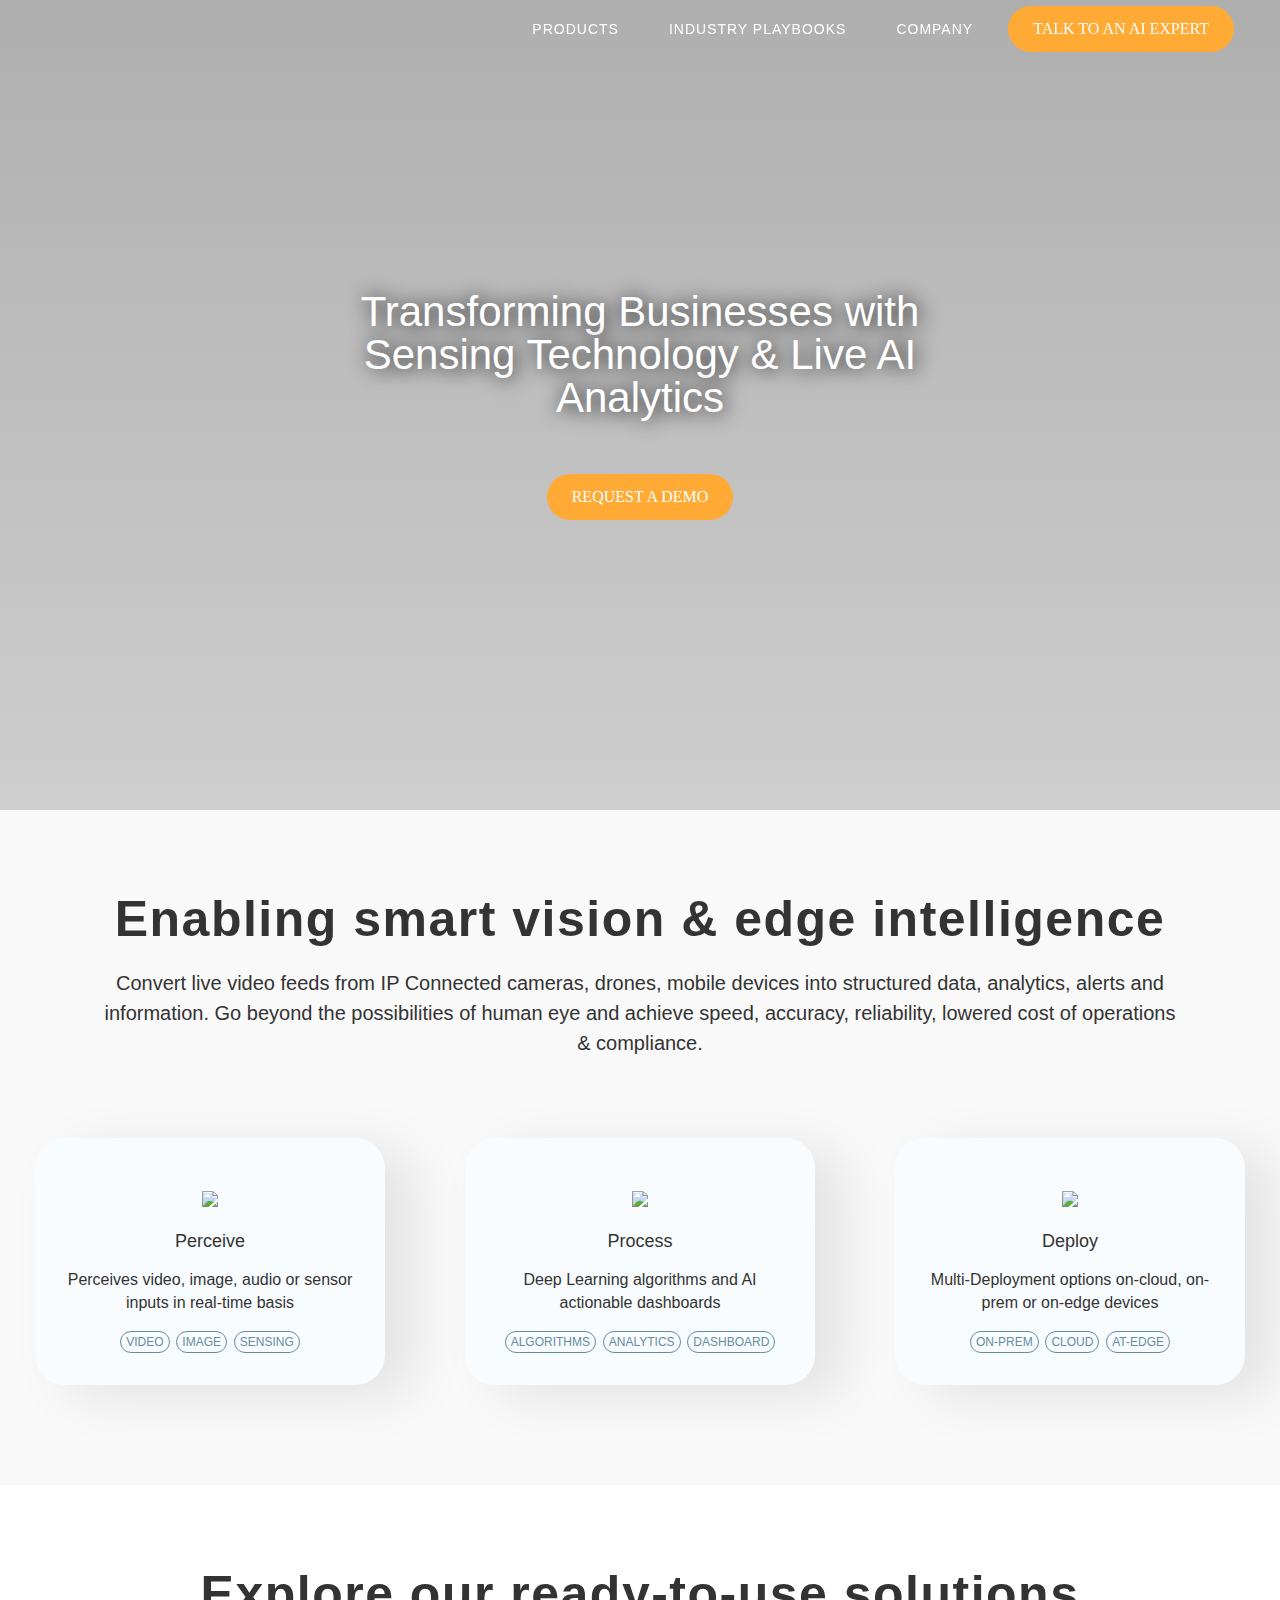
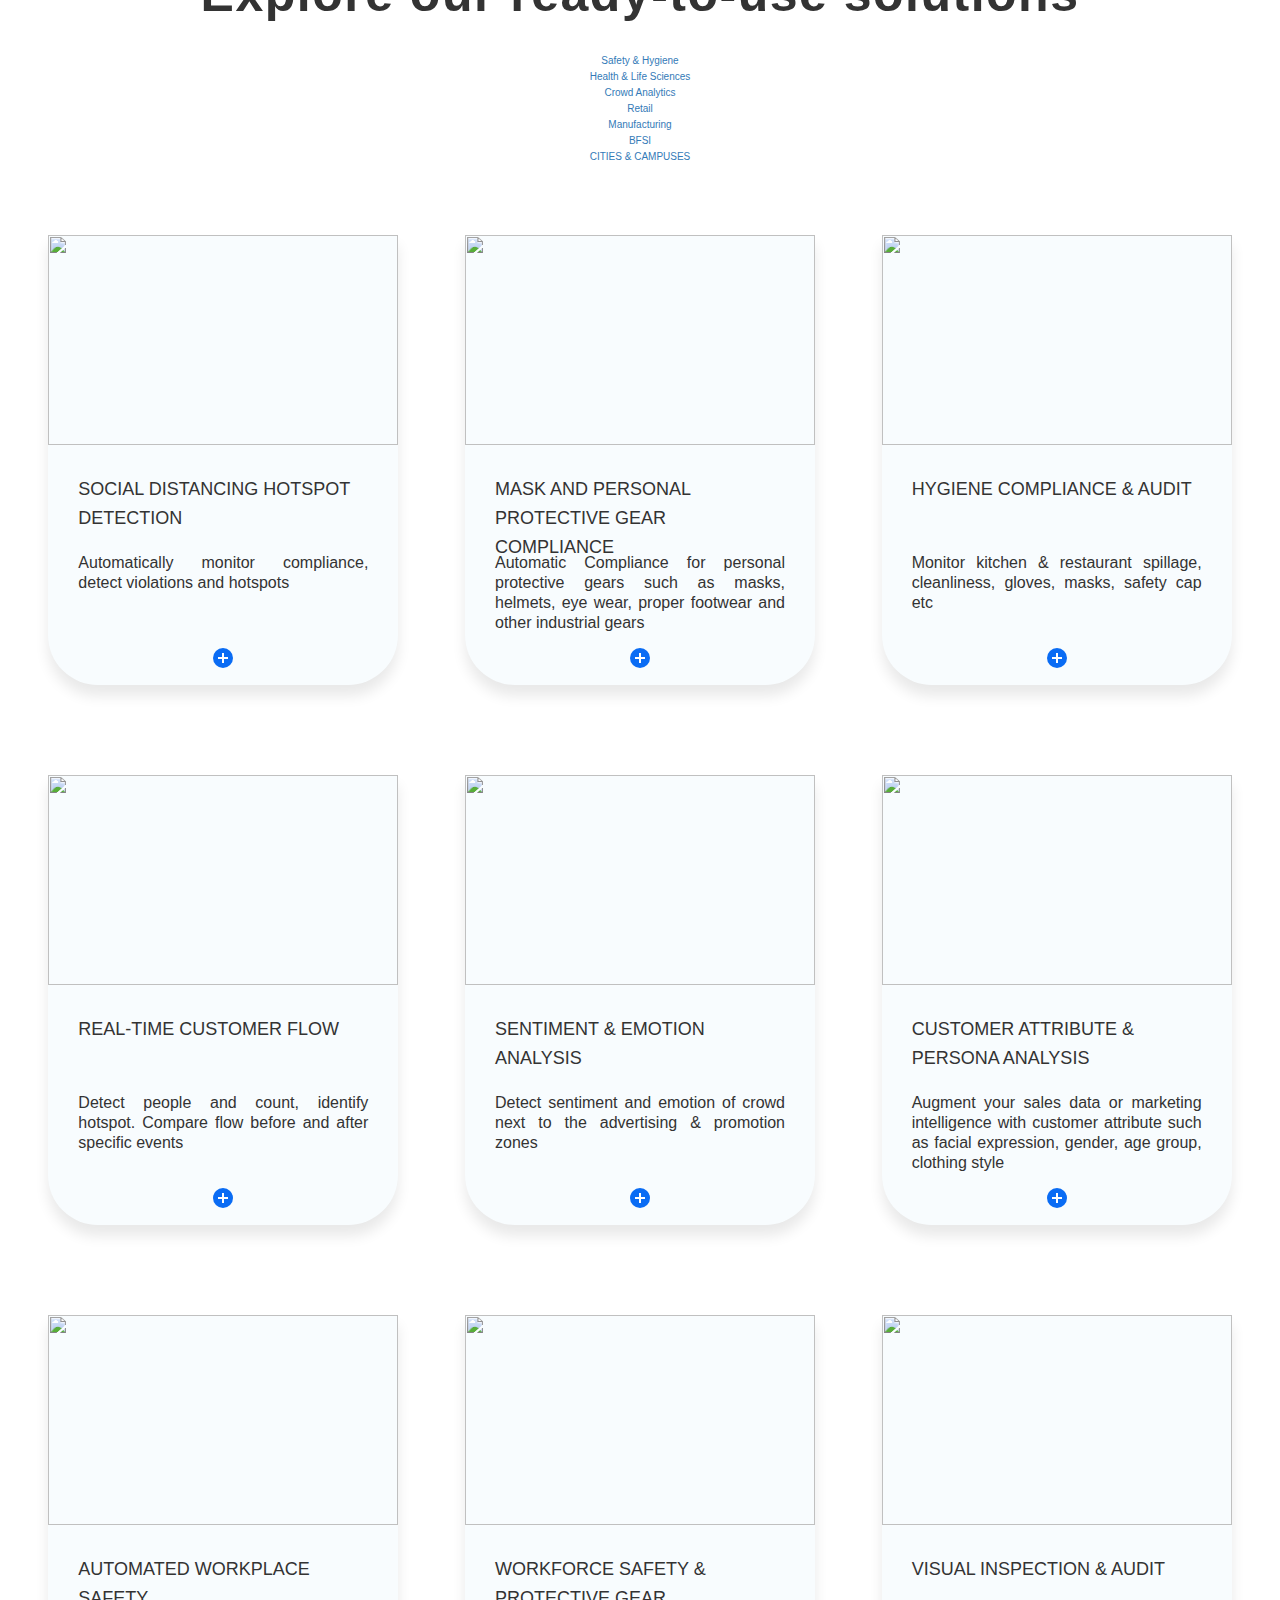
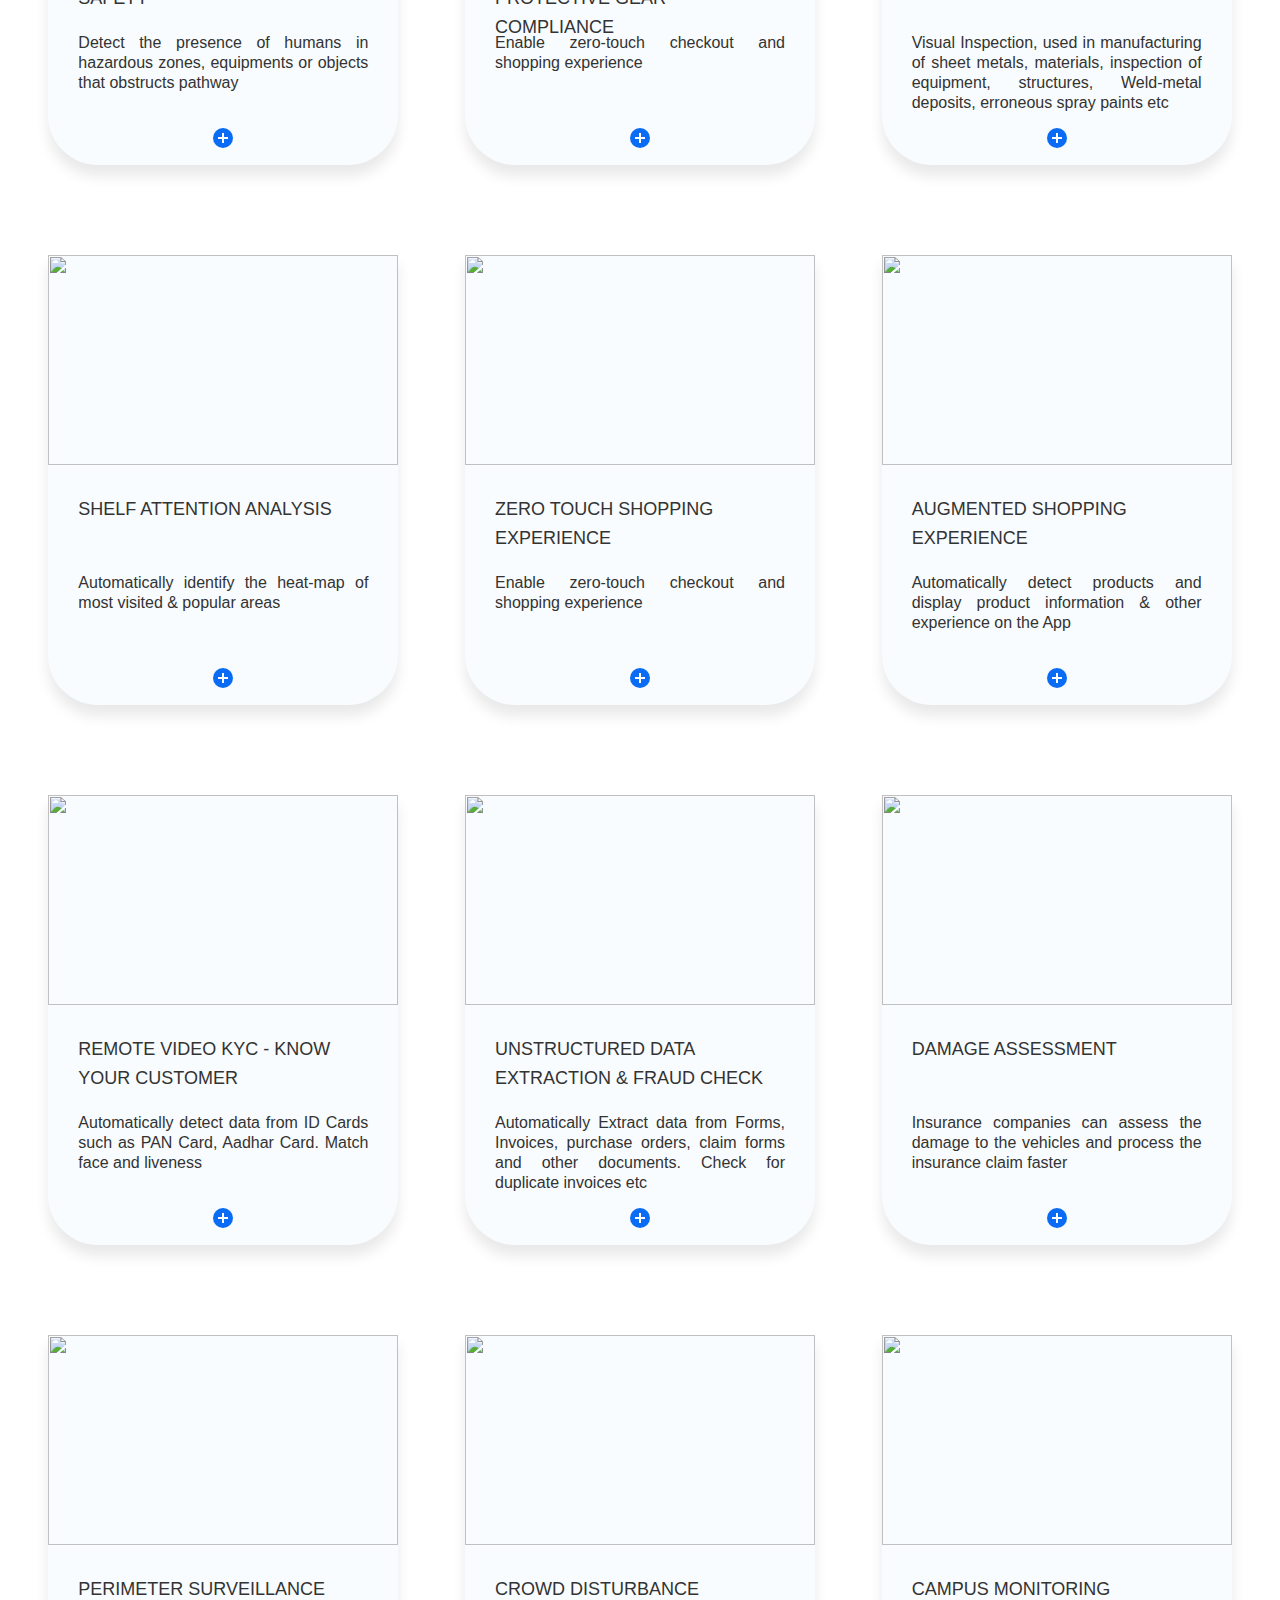
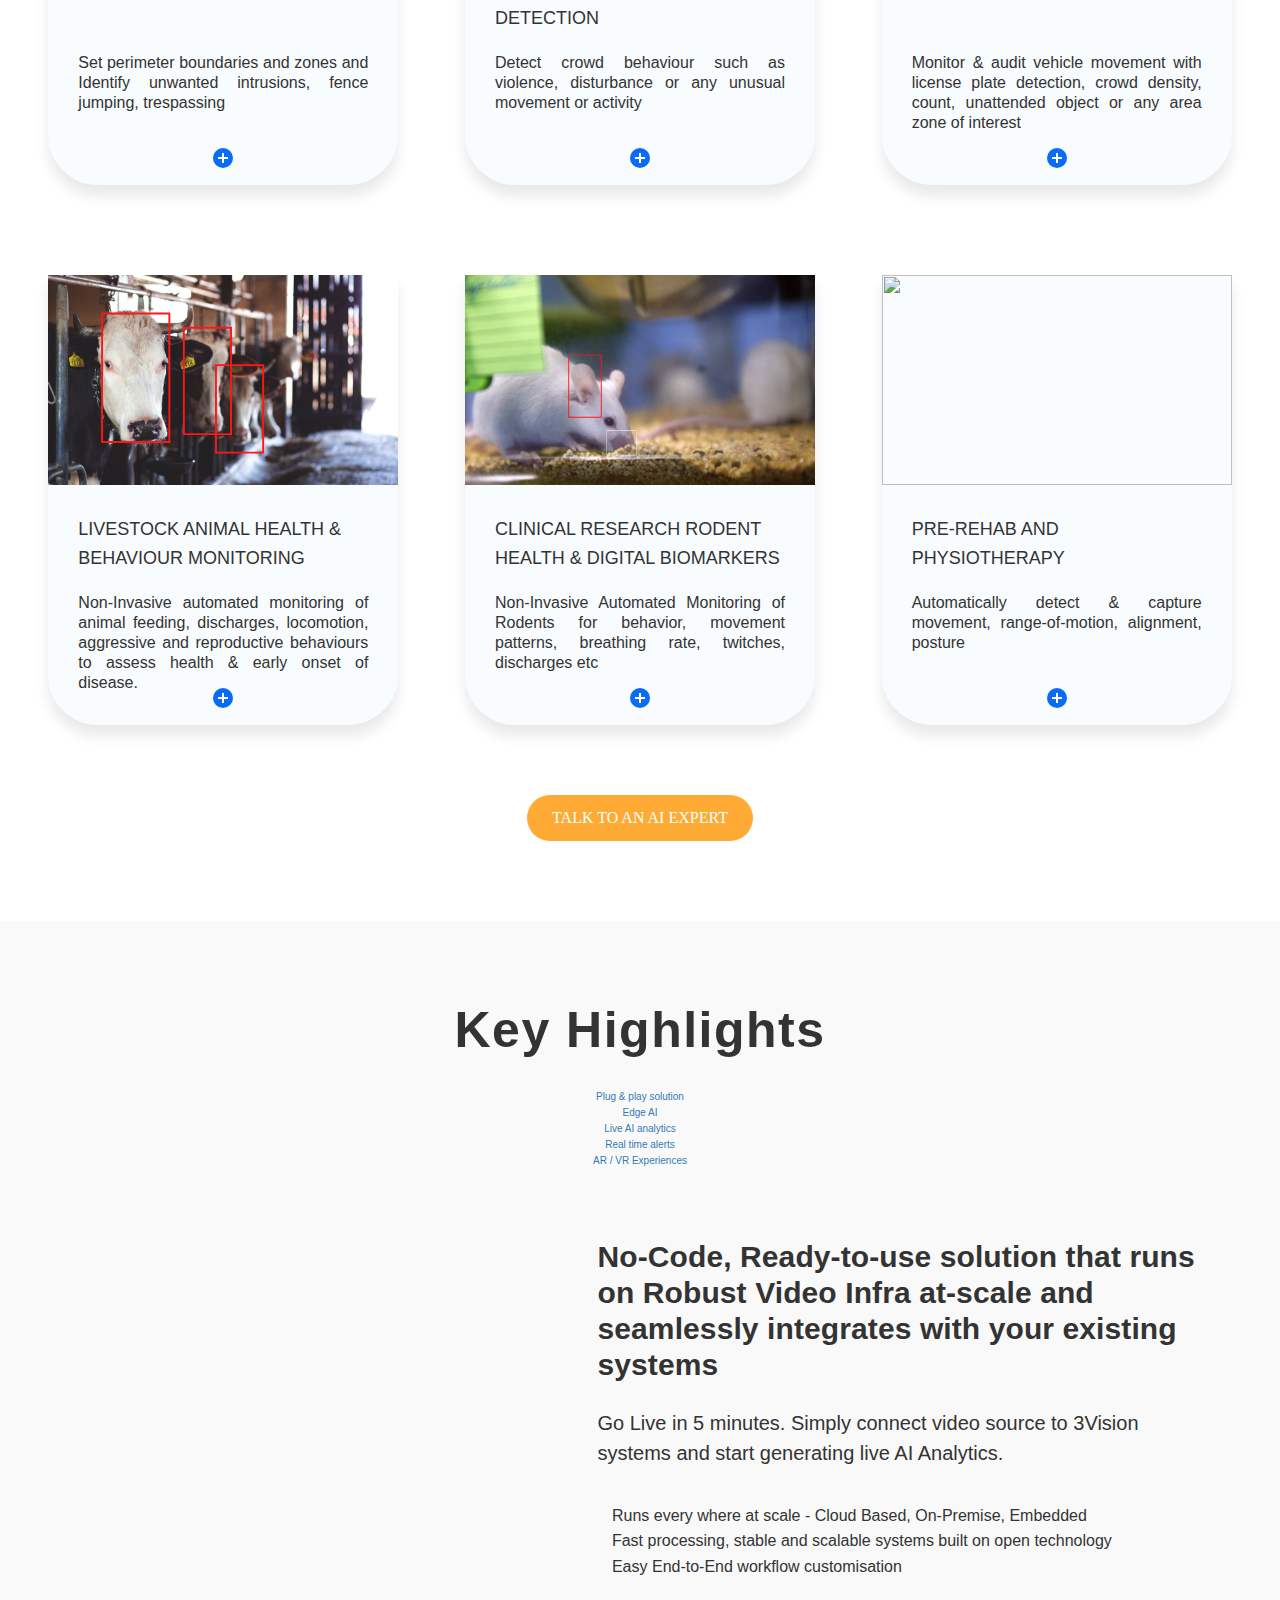
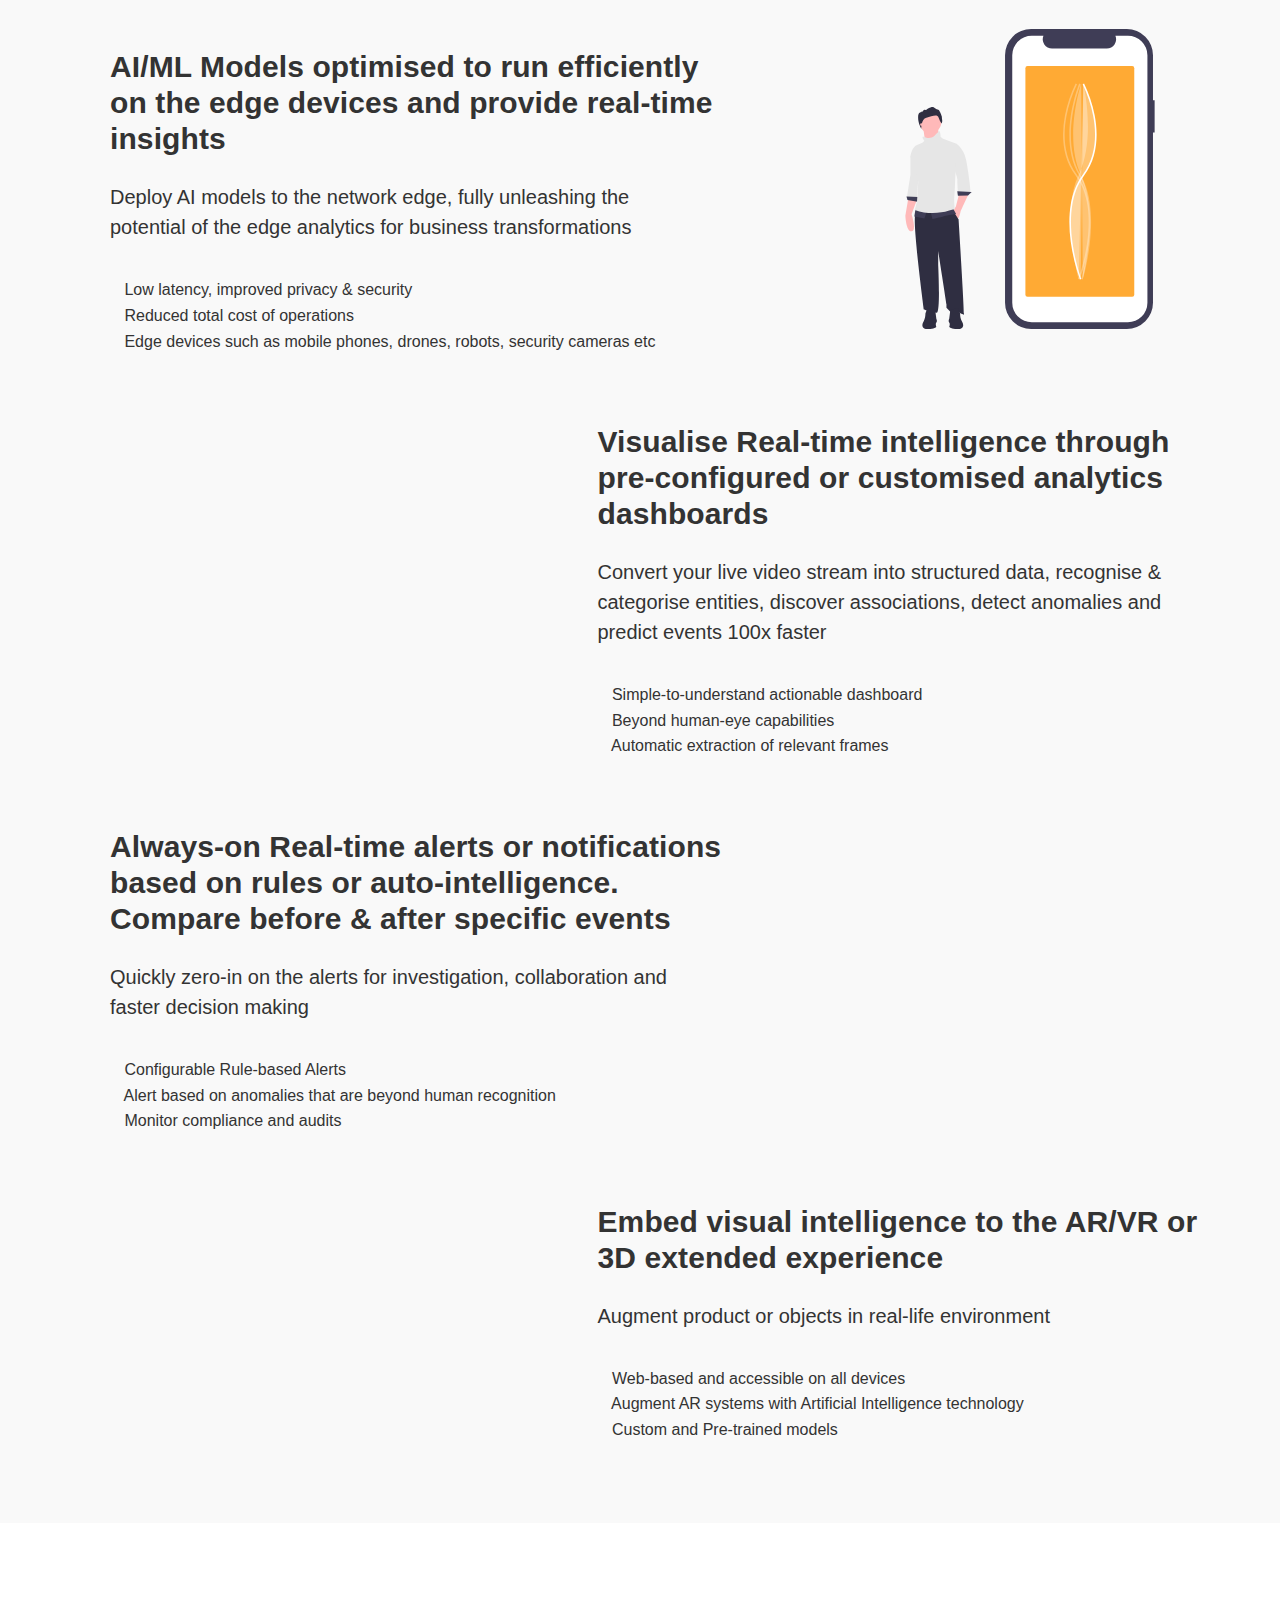
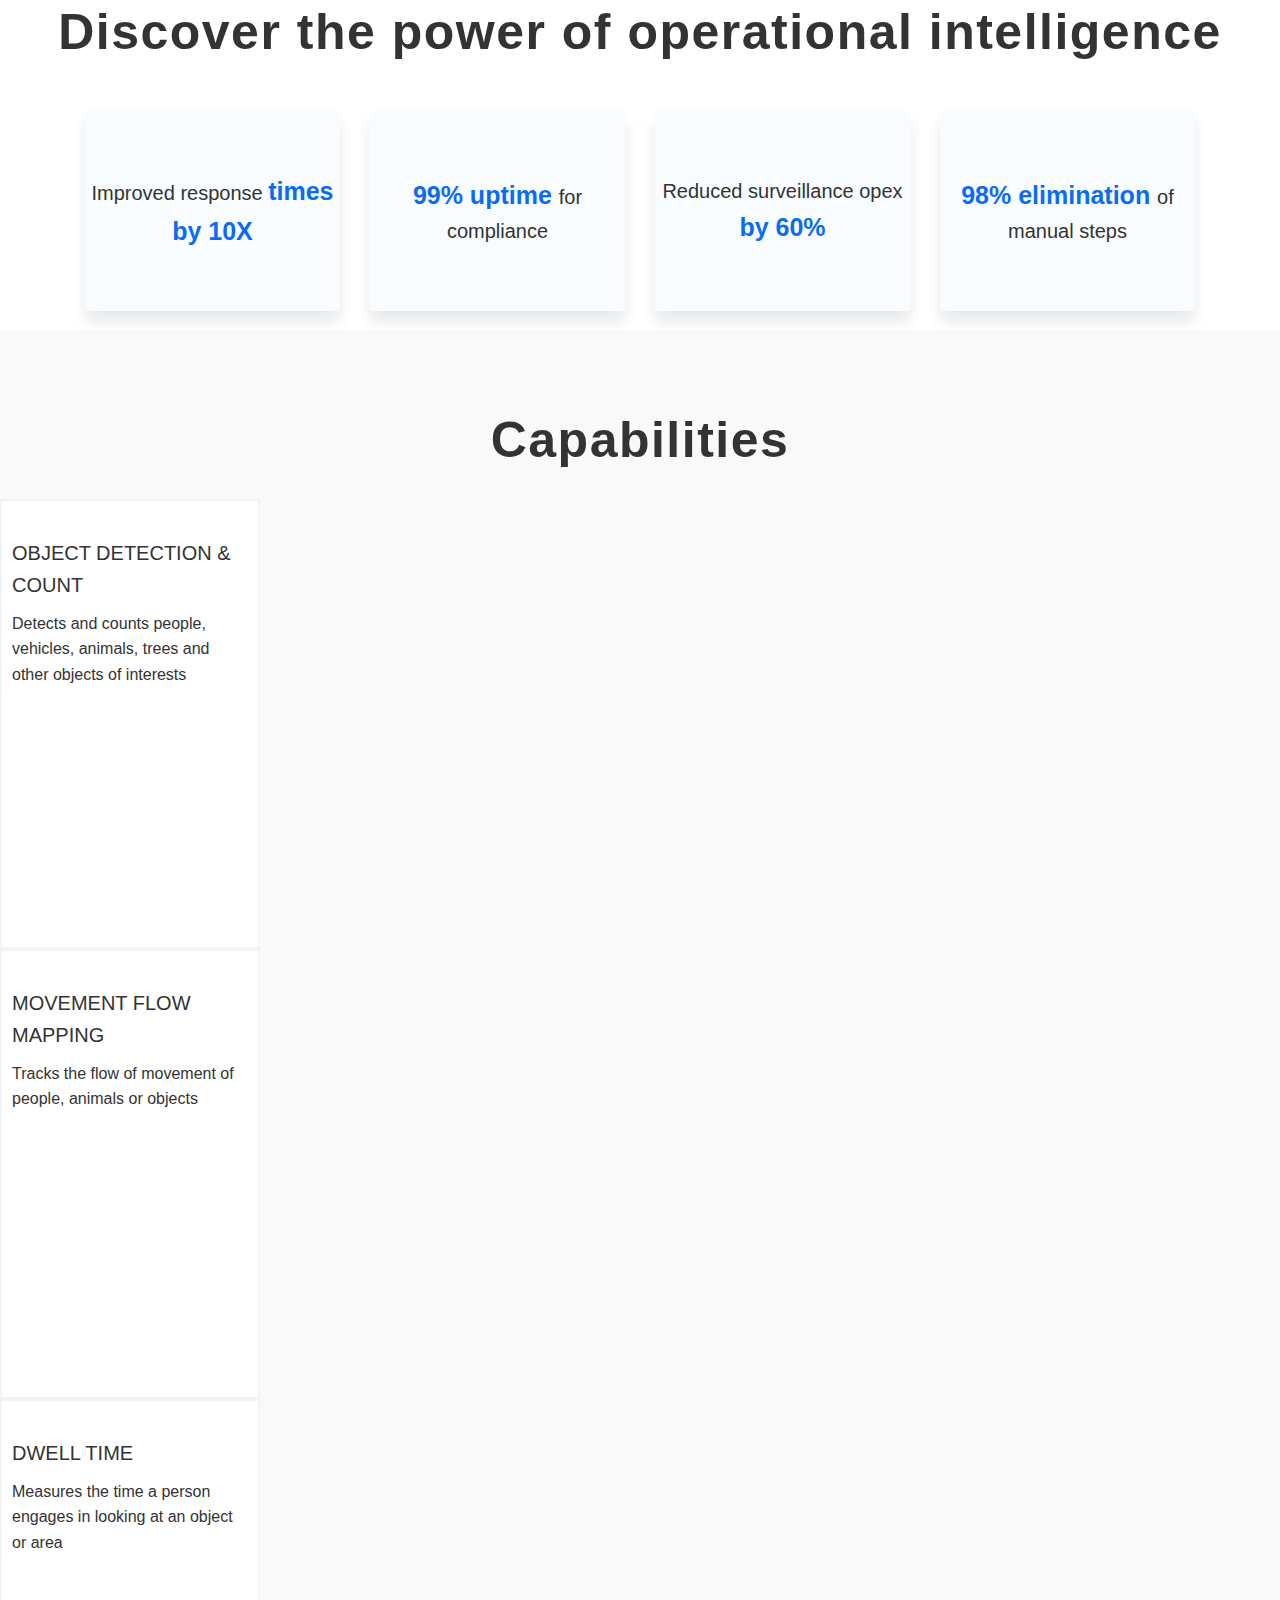
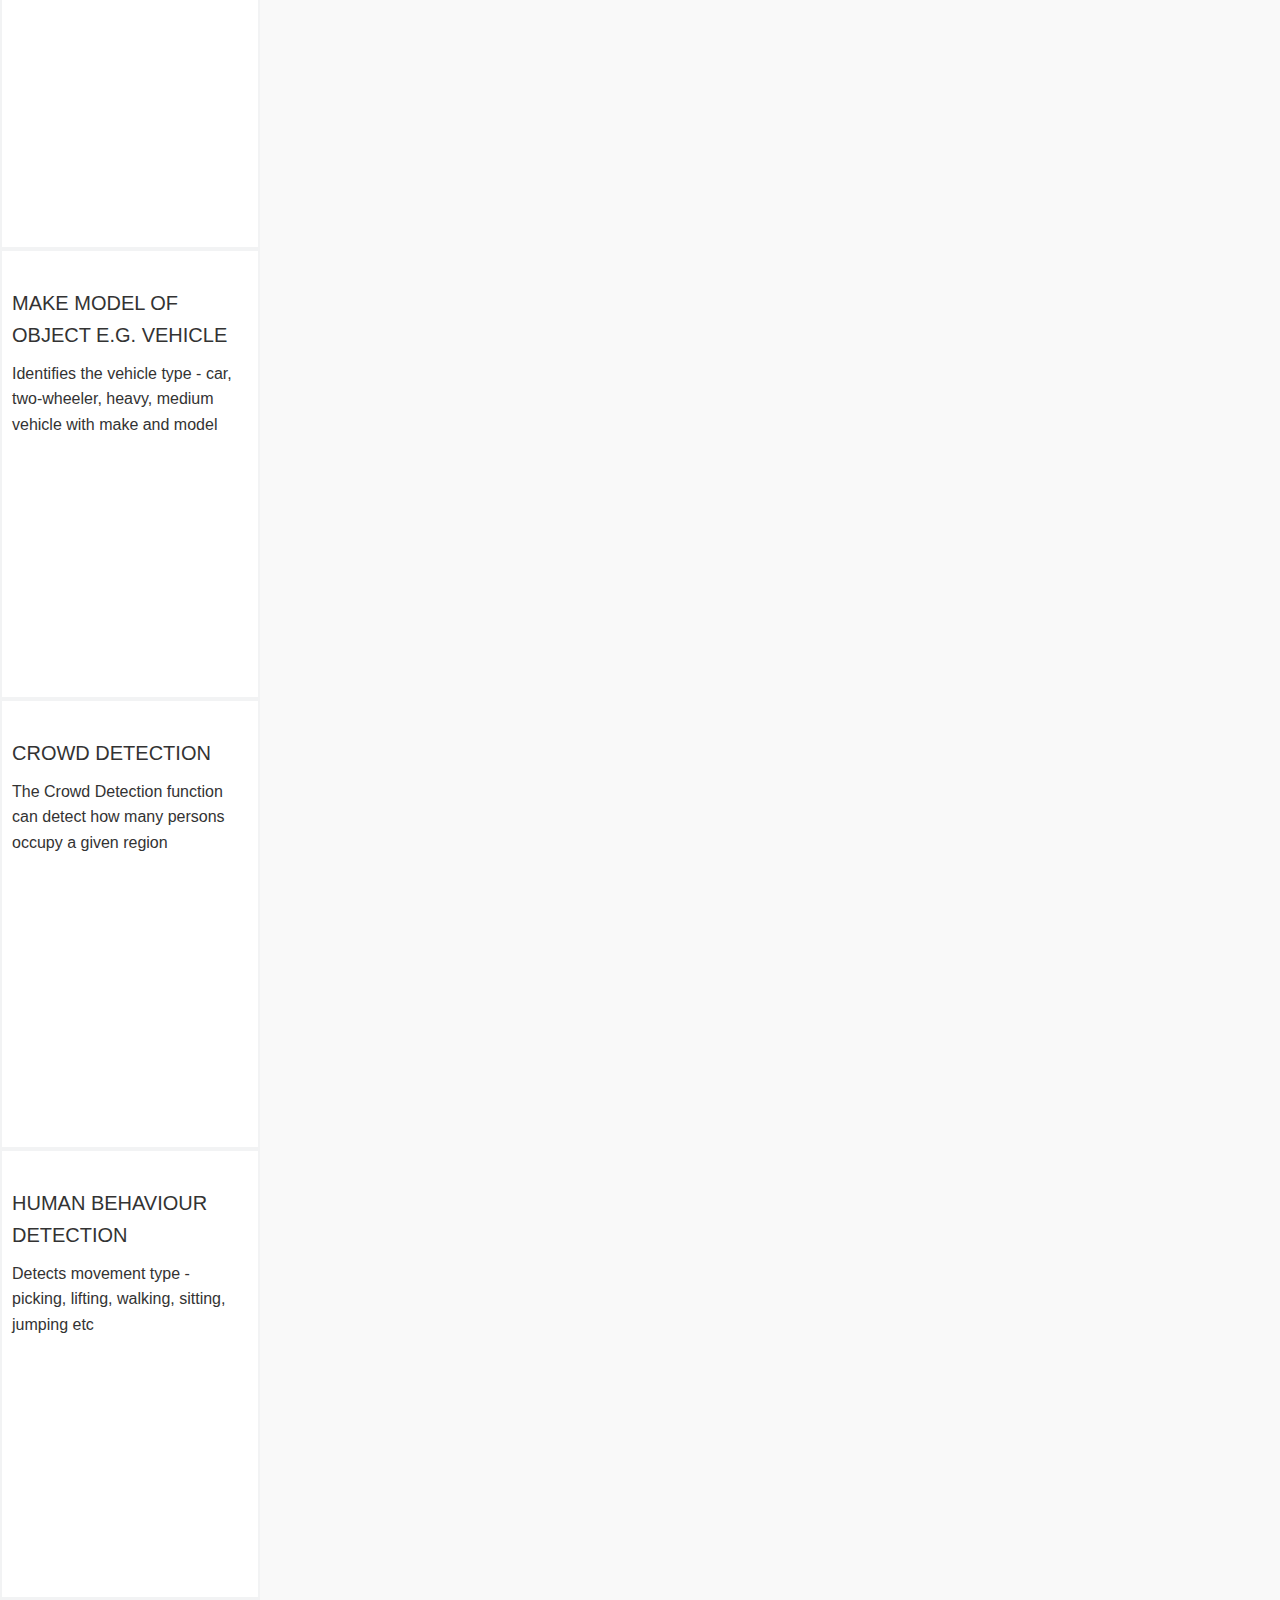
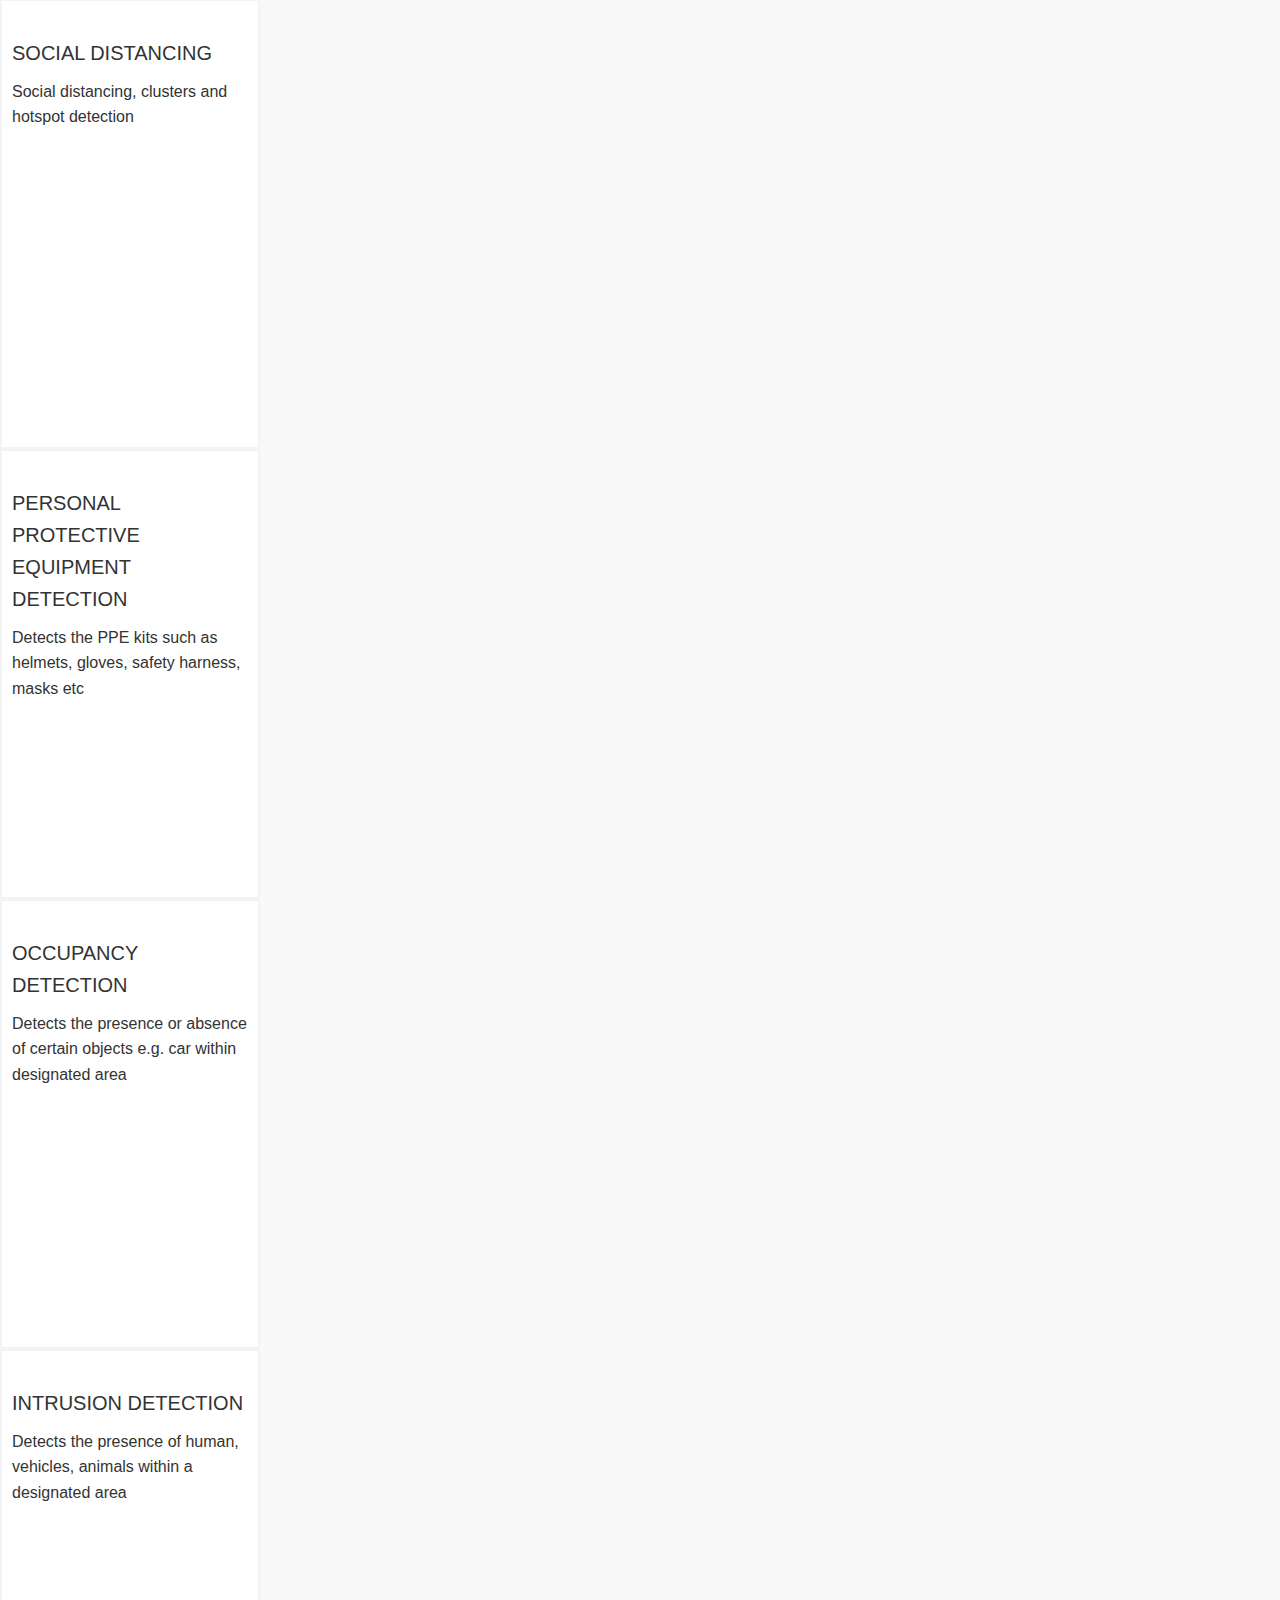
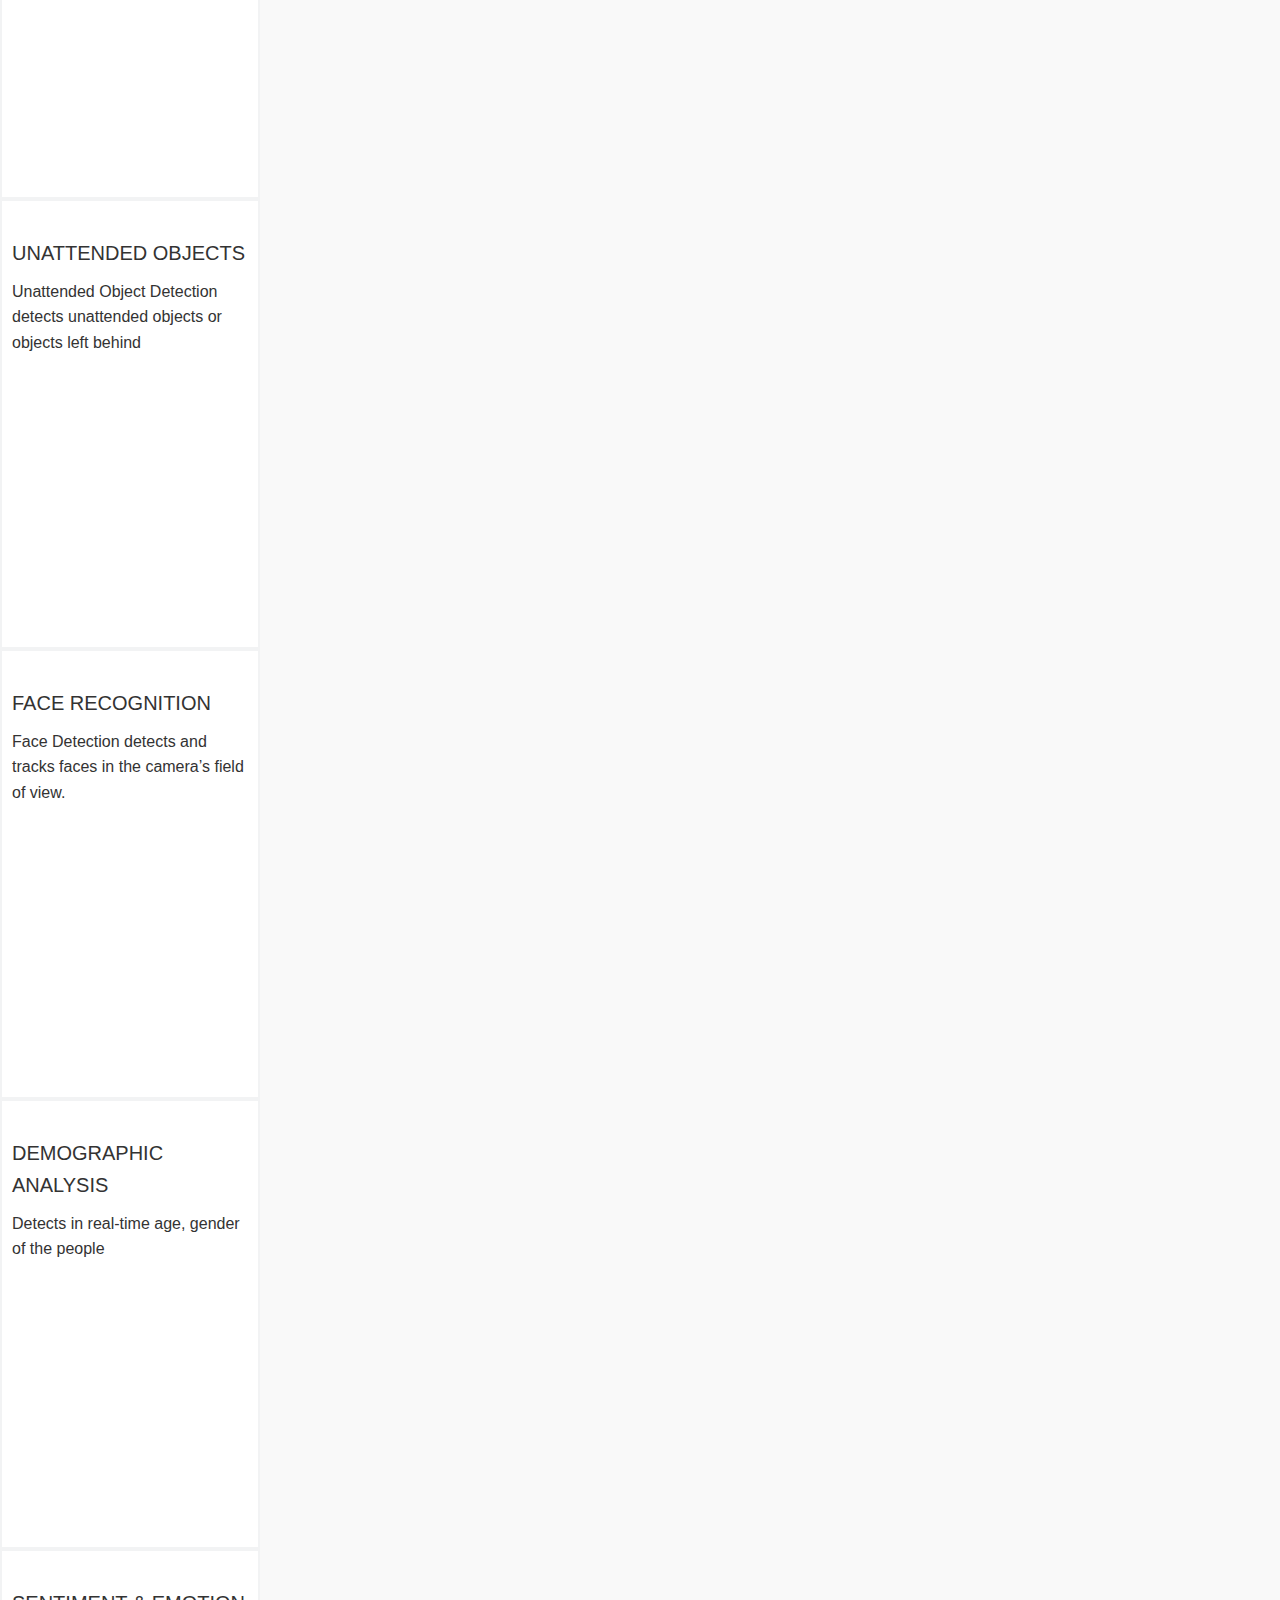
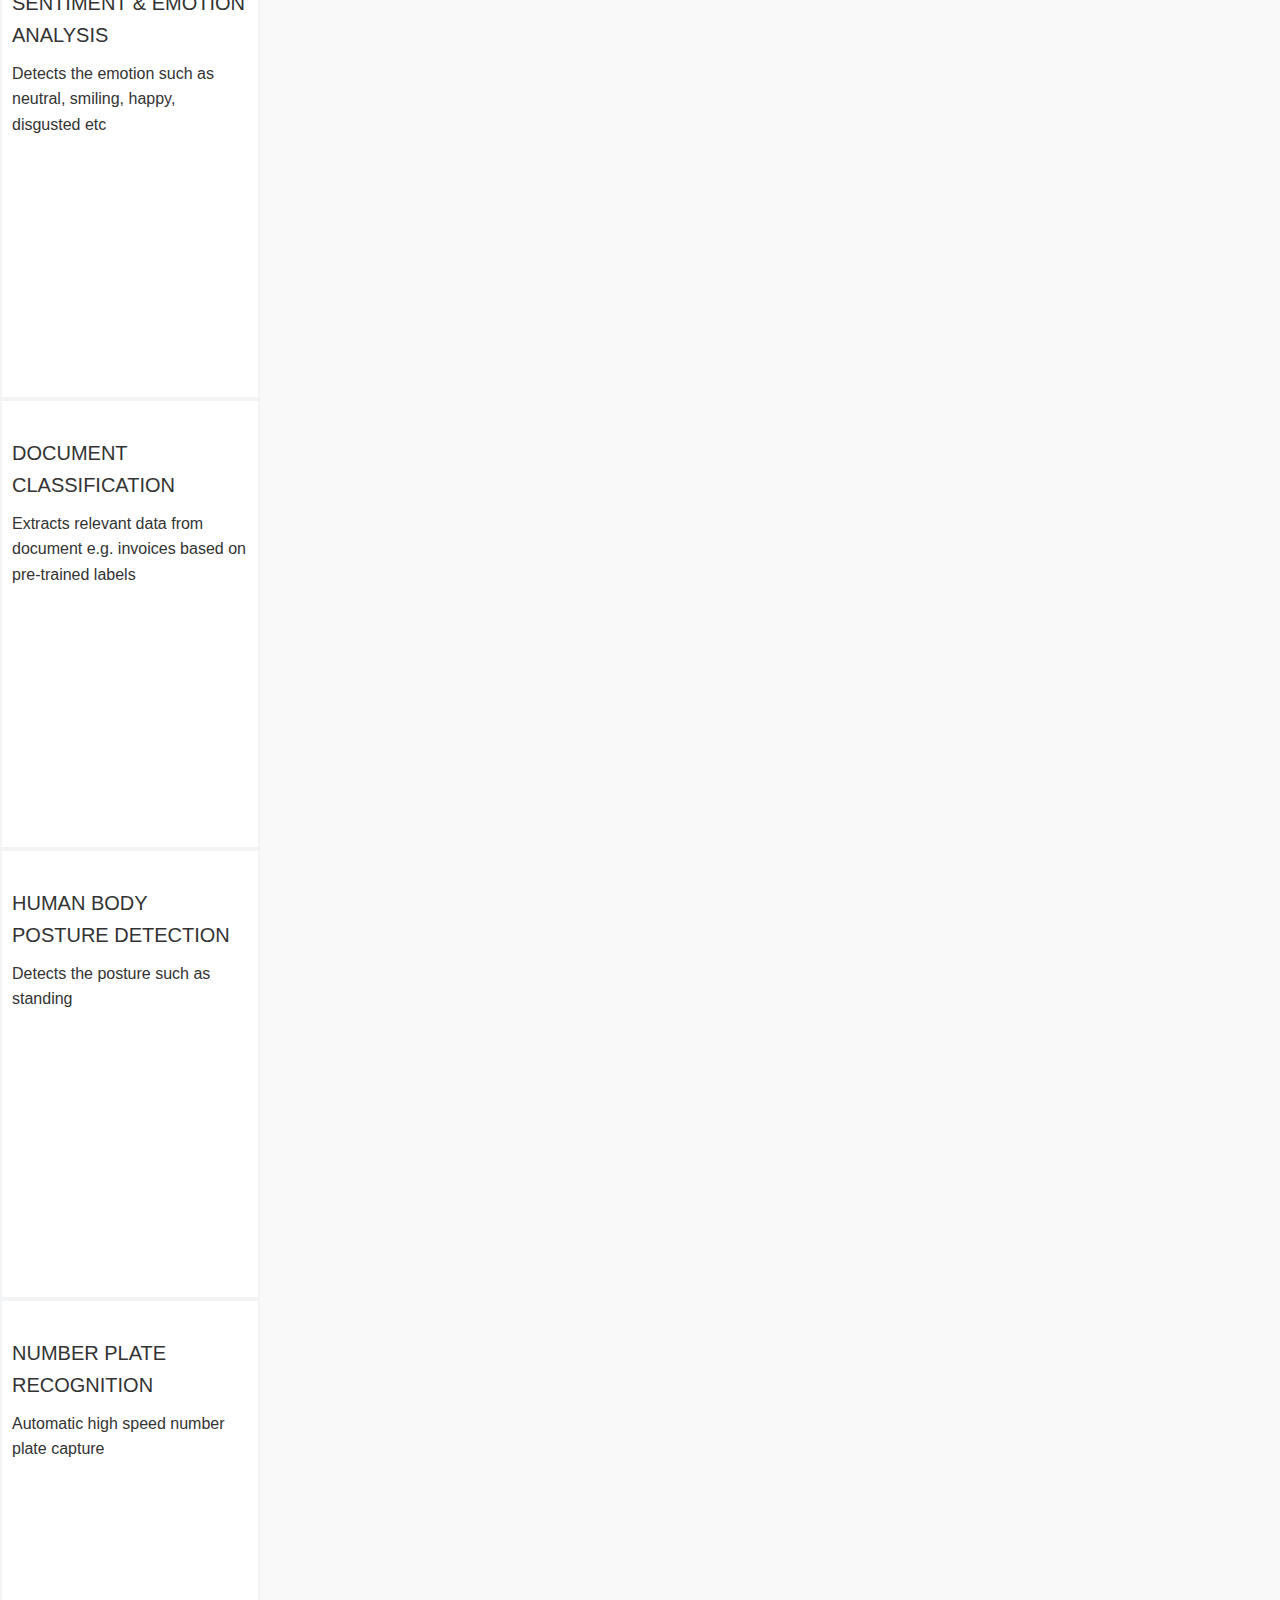
==== commit f4f6b05c: "up" ====
--- a/index.html
+++ b/index.html
@@ -39,8 +39,43 @@
             <nav id="navbar">
                 <ul class="menu">
                     <li class="logo"><a href="./index.html"><img src="./img/logo.png" class="logo" alt=""></a></li>
-                    <li class="item"><a href="#">Platform</a></li>
-                    <li class="item"><a href="./index.html#capabilities">Industry Playbooks</a></li>
+                    <li class="item"><a href="#">Products</a>
+                        <ul class="dropdown">
+                            <div class="">
+                                <li><a href="#">3Vision Intelligence Solutions</a></li>
+                                <li><a href="#">Platform</a></li>
+                                <li><a href="#">Edge AI</a></li>
+                                
+                            </div>
+                            <!-- <div class=" vl"></div>
+                            <div class="">
+
+                                <li><a href="#">Hospitality</a></li>
+                                <li><a href="#">Health & Life sciences</a></li>
+                                <li><a href="#">BFSI</a></li>
+                            </div> -->
+
+                        </ul>
+                    </li>
+                    <li class="item"><a>Industry Playbooks</a>
+                        <ul class="dropdown">
+                            <div class="">
+                                <li><a href="#">Retail</a></li>
+                                <li><a href="#">Government</a></li>
+                                <li><a href="#">Smart Cities</a></li>
+                                <li><a href="./manufacturing.html">Manufacturing</a></li>
+                            </div>
+                            <div class=" vl"></div>
+                            <div class="">
+
+                                <li><a href="#">Hospitality</a></li>
+                                <li><a href="#">Health & Life sciences</a></li>
+                                <li><a href="#">BFSI</a></li>
+                            </div>
+
+                        </ul>
+                    </li>
+
                     <li class="item"><a href="./company.html">Company</a></li>
                     <li class="item btn-main"><a class="btn-main" href="#"><button>Talk to an AI Expert</button> </a>
                     </li>
@@ -772,7 +807,7 @@
             </section>
 
             <section class="discover">
-                <h3 class="heading-main">Discover the power of vision intelligence</h3>
+                <h3 class="heading-main">Discover the power of operational intelligence</h3>
 
                 <div class="container m-t-3">
                     <div class="col-sm-3">
@@ -1046,7 +1081,18 @@
             </section>
 
 
-
+            <section class="integration">
+                <h3 class="heading-main">Integration</h3>
+                <div class="integration-logo">
+                    <!-- <img src="./img/logo/coral-logo-in-coral.png"> -->
+                    <img src="./img/logo/nvidia.png">
+                    <img src="./img/logo/cisco.png">
+                    <img src="./img/logo/android.png">
+                    <img src="./img/logo/bosch.png">
+                    <img src="./img/logo/axis.png">
+                    <img src="./img/logo/honeywell.png">
+                </div>
+            </section>
 
 
 
@@ -1152,7 +1198,7 @@
                         <div class="footer-sec-1">
                             <img class="logo-footer" src="img/logo.png" alt="">
                             <div class="footer-para">
-                                3Vision is a product of Thinking Stack Inc.
+                                Thinking Stack Inc.
                                 <br>
                                 &copy; 2020. All rights reserved.
                             </div>
@@ -1166,9 +1212,9 @@
                         <div class="footer-sec-2">
                             <div class="site-links">
                                 <ul>
-                                    <li><a href="#">Platform</a></li>
+                                    <!-- <li><a href="#">Platform</a></li>
                                     <li><a href="#">Learn</a></li>
-                                    <li><a href="company.html">Company</a></li>
+                                    <li><a href="company.html">Company</a></li> -->
                                 </ul>
                             </div>
                         </div>
--- a/css/style.css
+++ b/css/style.css
@@ -1016,7 +1016,9 @@
   -webkit-box-sizing: content-box;
   -moz-box-sizing: content-box;
   box-sizing: content-box;
-  height: 0; }
+  height: 0;
+width: 90%;
+margin: auto; }
 
 pre {
   overflow: auto; }
@@ -1815,6 +1817,14 @@
     height: 14rem;
     margin: 6rem 2.5rem 0 2.5rem; }
 
+    .integration-logo{
+      text-align: center;
+    }
+.integration-logo img{
+  height: 9rem;
+  margin: 6rem 2.5rem 0 2.5rem;  
+}
+
 .get-started {
   background-color: #f9f9f9;
   text-align: center; }
@@ -1920,12 +1930,23 @@
 }
 
 section.split{
-  padding: 0;
+padding: 1rem 0;
+}
+.flex{
+  display: flex;
+  align-items: center;
+  flex-wrap: wrap;
+}
+
+.flex-h {
+  display: flex;
+  justify-content: center;
 }
 
 .split .split-img {
-  height: 67rem;
-  width: 100%;
+  height: 32rem;
+  max-width: 80rem;
+  box-shadow: 30px 12px 54px 0px rgba(0, 0, 0, 0.09);
 }
 
 div.watch{
@@ -1986,6 +2007,7 @@
   line-height: 6.5rem;
   font-family: "Proxima-bold", Arial, sans-serif;
   padding-top: 3rem;
+  text-align: center;
 }
 
 
@@ -1993,4 +2015,49 @@
   text-align: center;
   font-size: 1.6rem;
   padding: 2rem 7rem 4rem 7rem;
+}
+
+ul.dropdown{
+	background: white;
+  opacity: 1;
+	position: absolute;
+  transition: all 0.5s ease;
+  display: none;
+  /* font-size: 5rem; */
+  overflow: hidden;
+  border-radius: 2px;
+}
+
+ul.dropdown li {
+  list-style-type: none;
+  max-width: 15rem;
+}
+
+ul.dropdown li a{
+  color: #000 ;
+  text-transform: capitalize;
+  text-align: left;
+  font-family: "Proxima-semi  ",Arial,sans-serif;
+  letter-spacing: 1.3px;
+}
+ul.dropdown li a:hover{
+  color: #ffaa34;
+}
+
+#navbar ul li:hover > ul
+{
+	display:flex;
+
+}
+
+#navbar ul li:hover > a{
+  color: #ffaa34;
+}
+
+.vl{
+  border-left: .1px solid #eee;
+}
+
+.integration{
+  background-color: #f9f9f9;
 }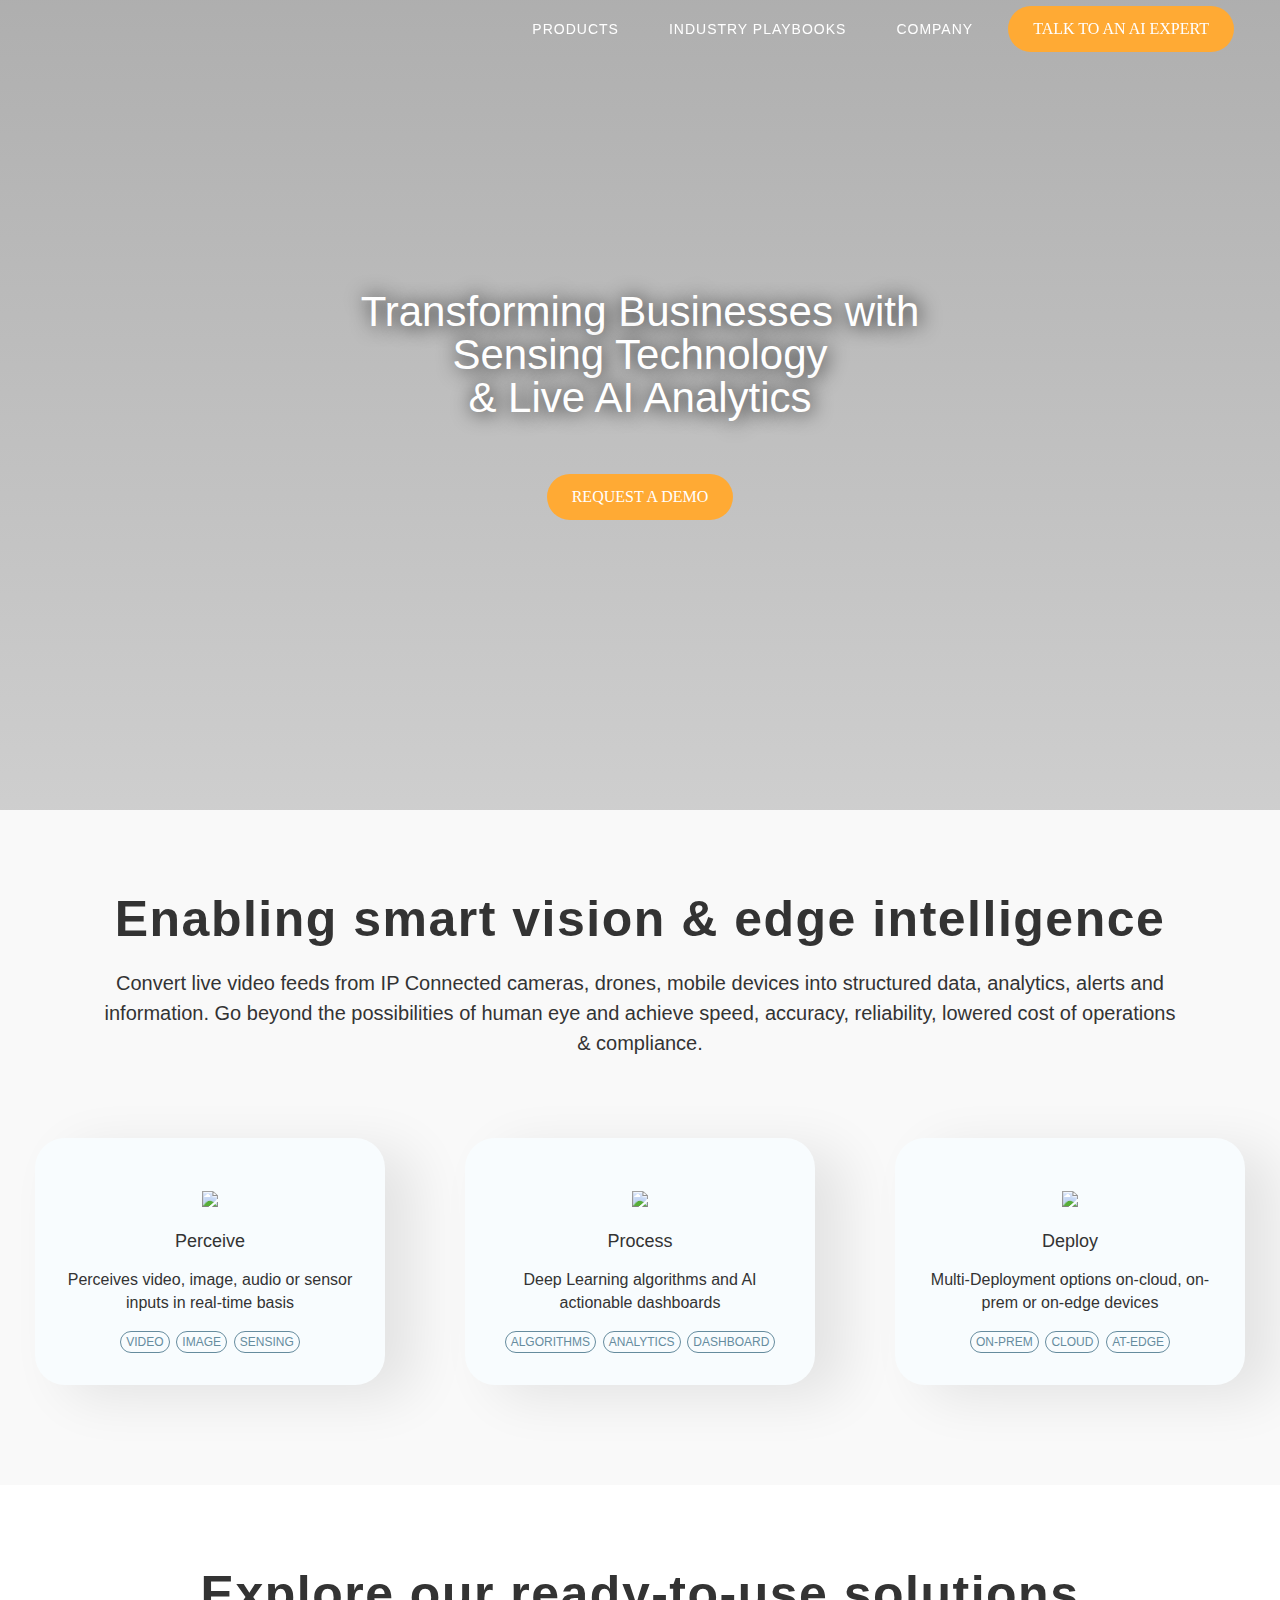
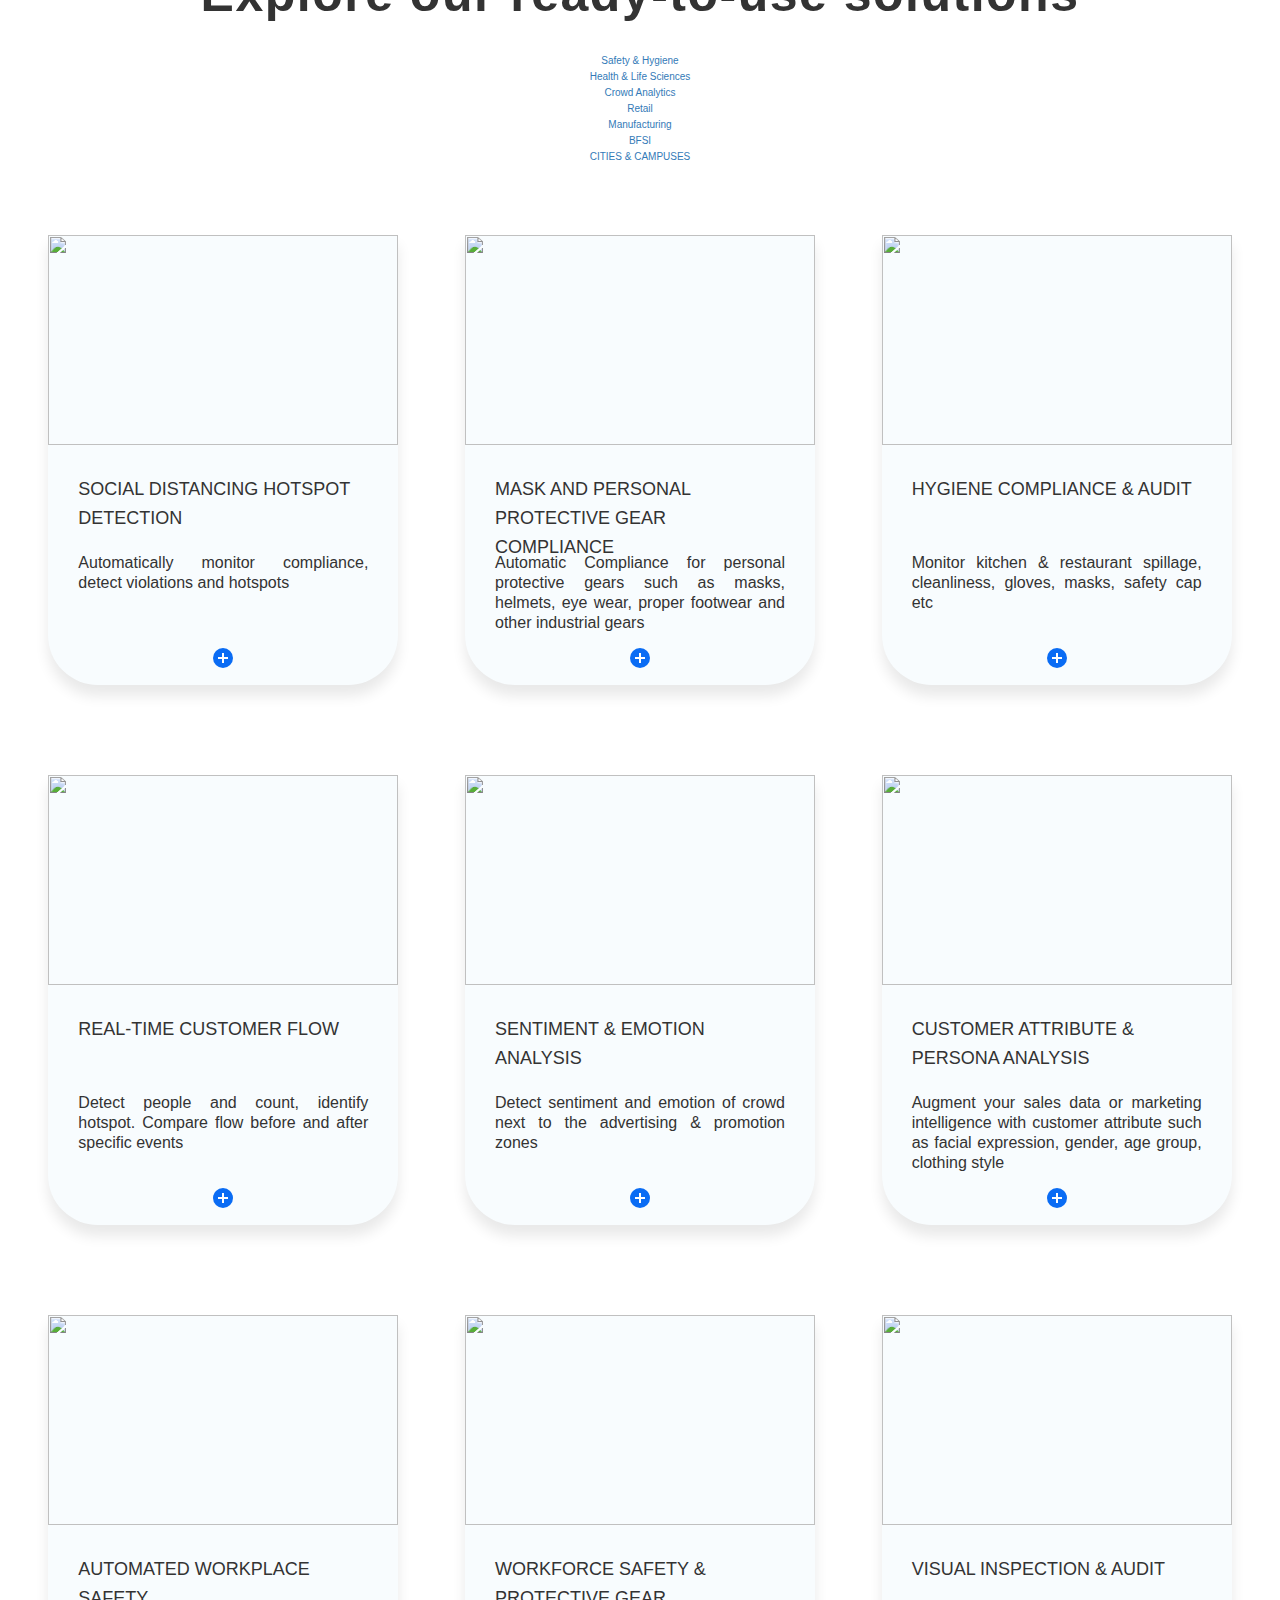
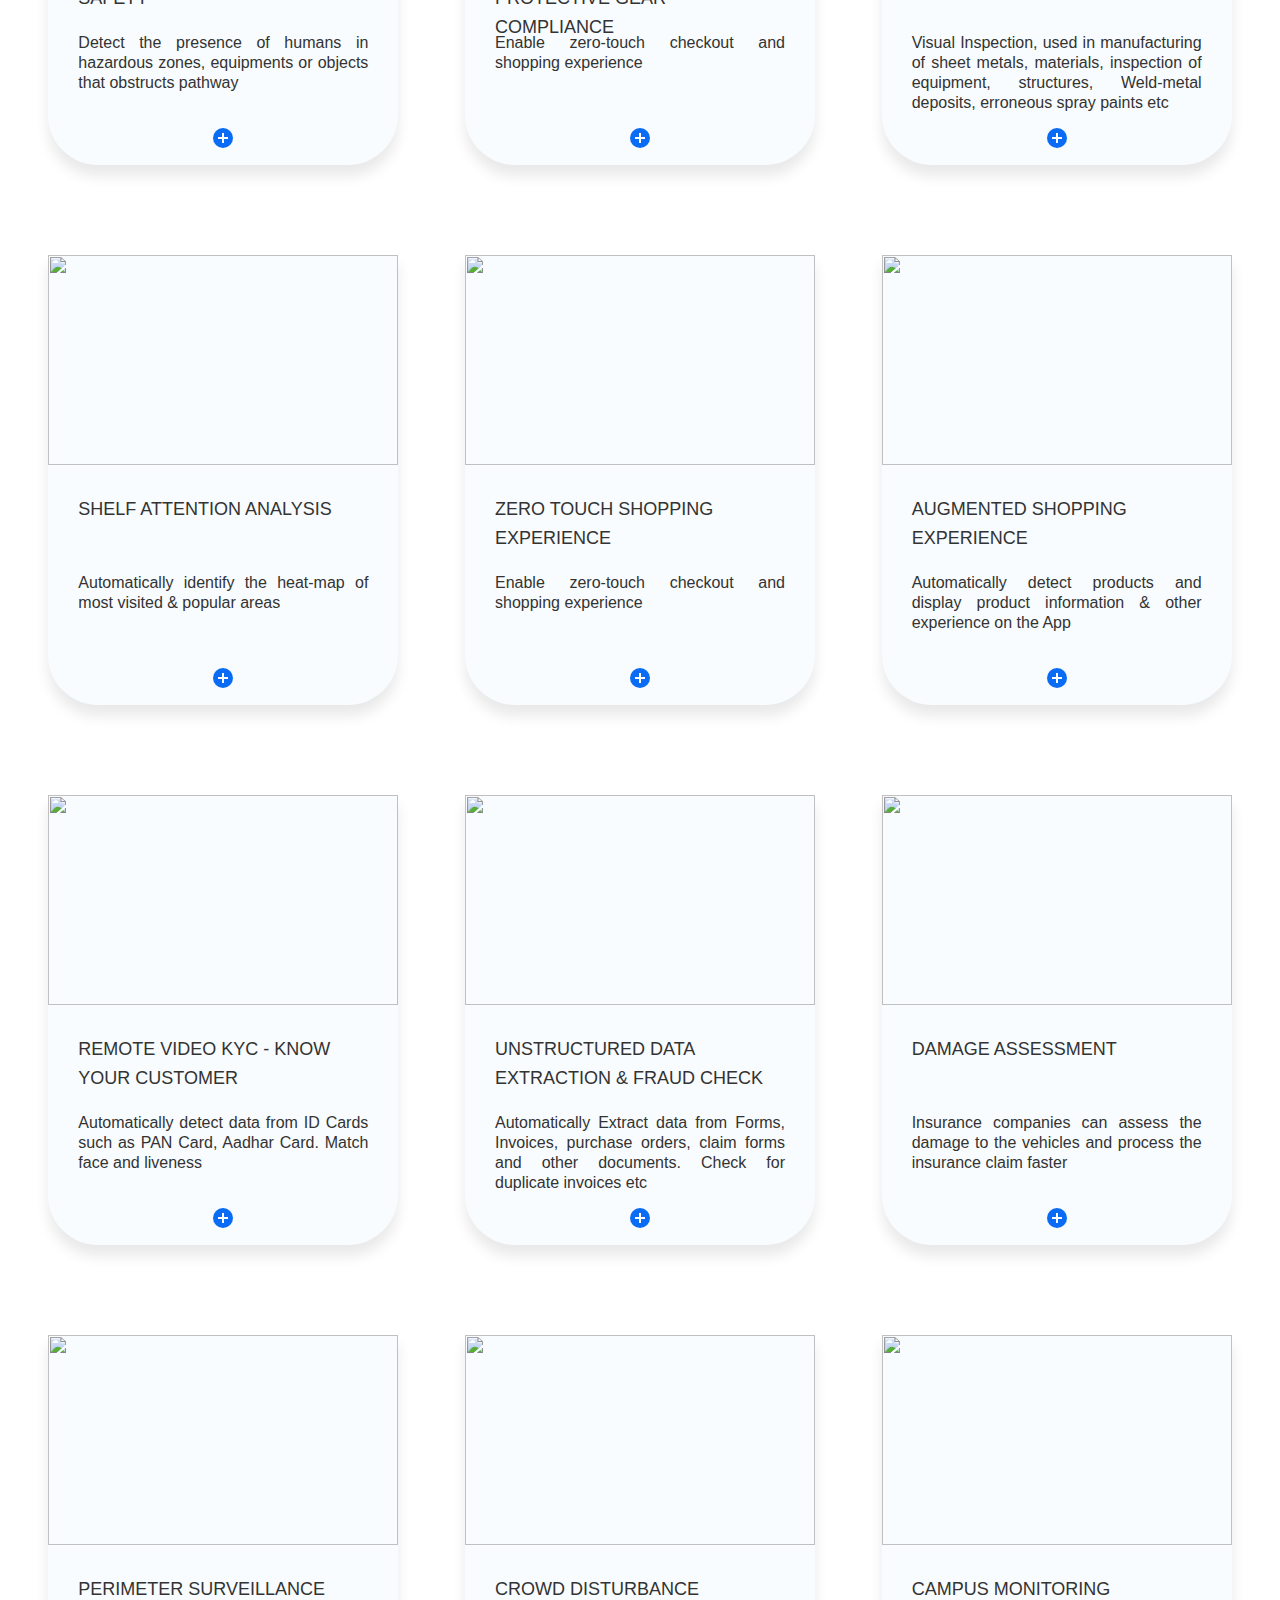
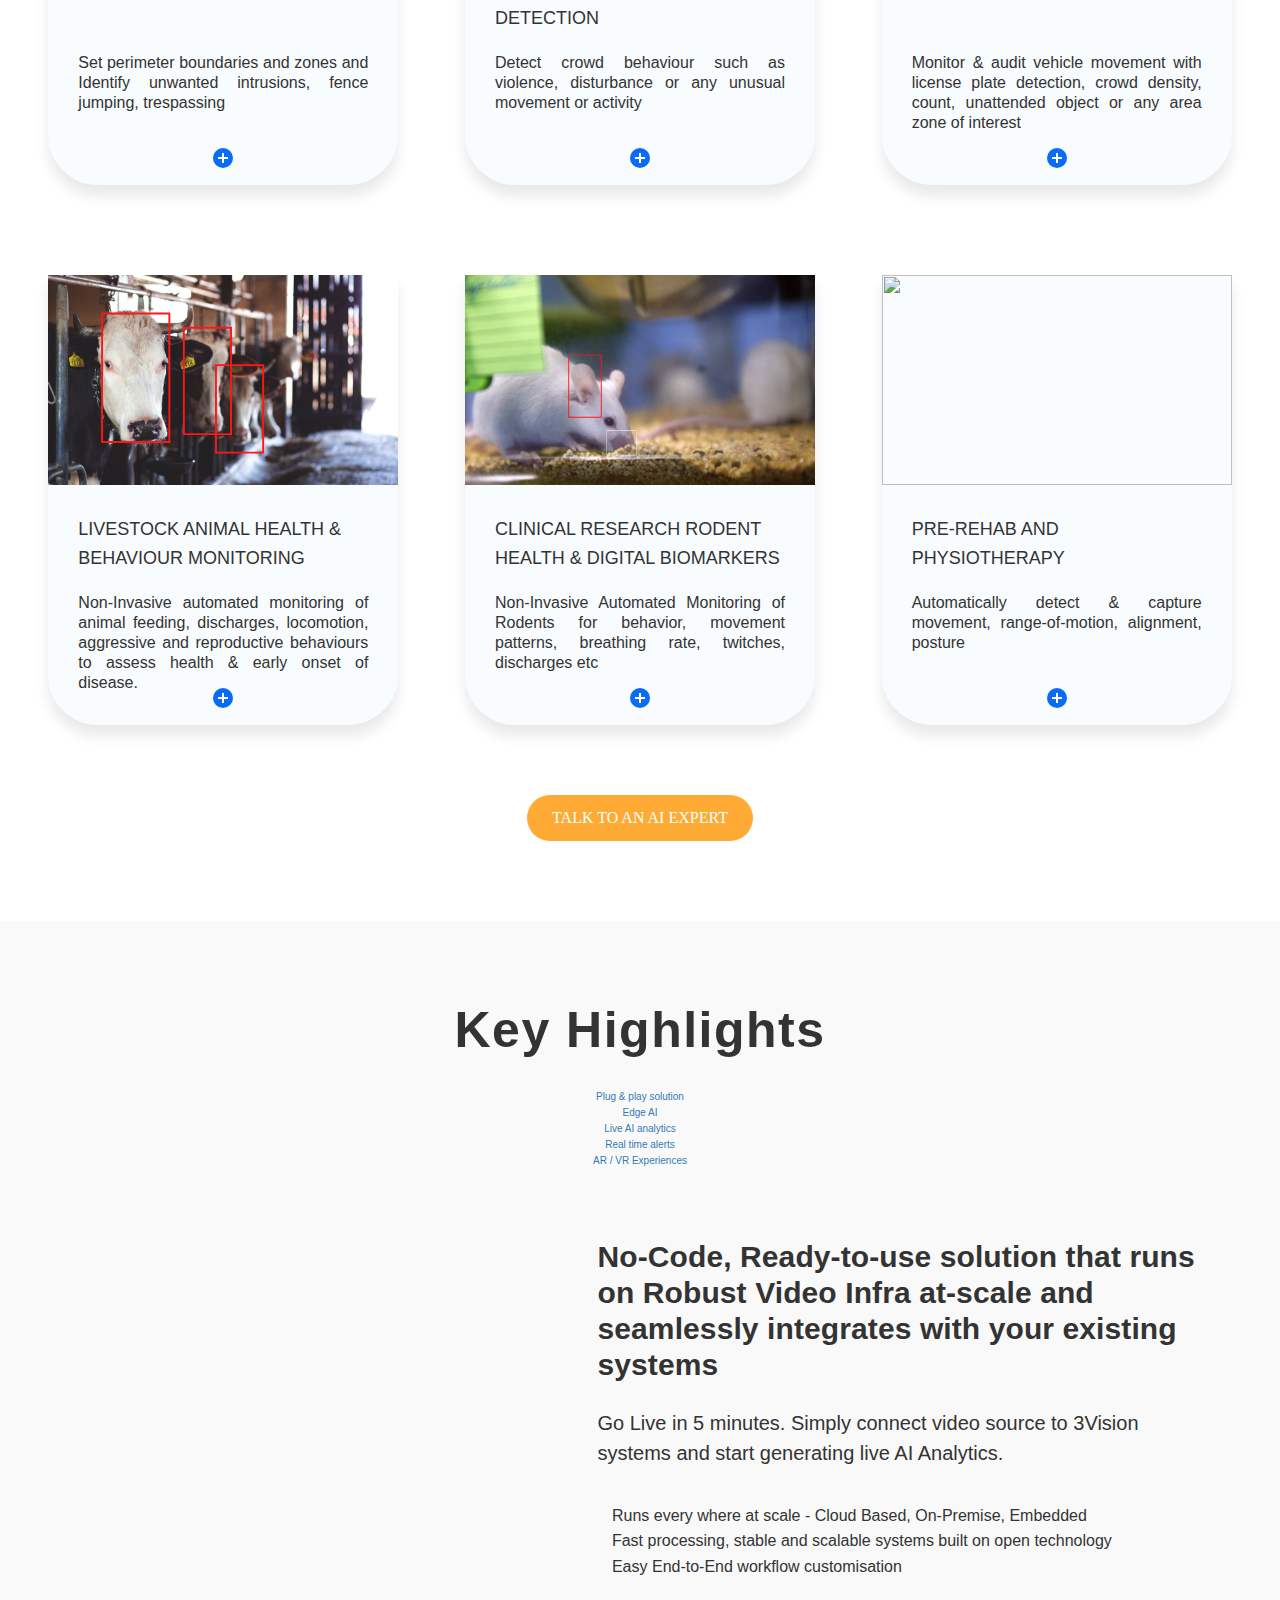
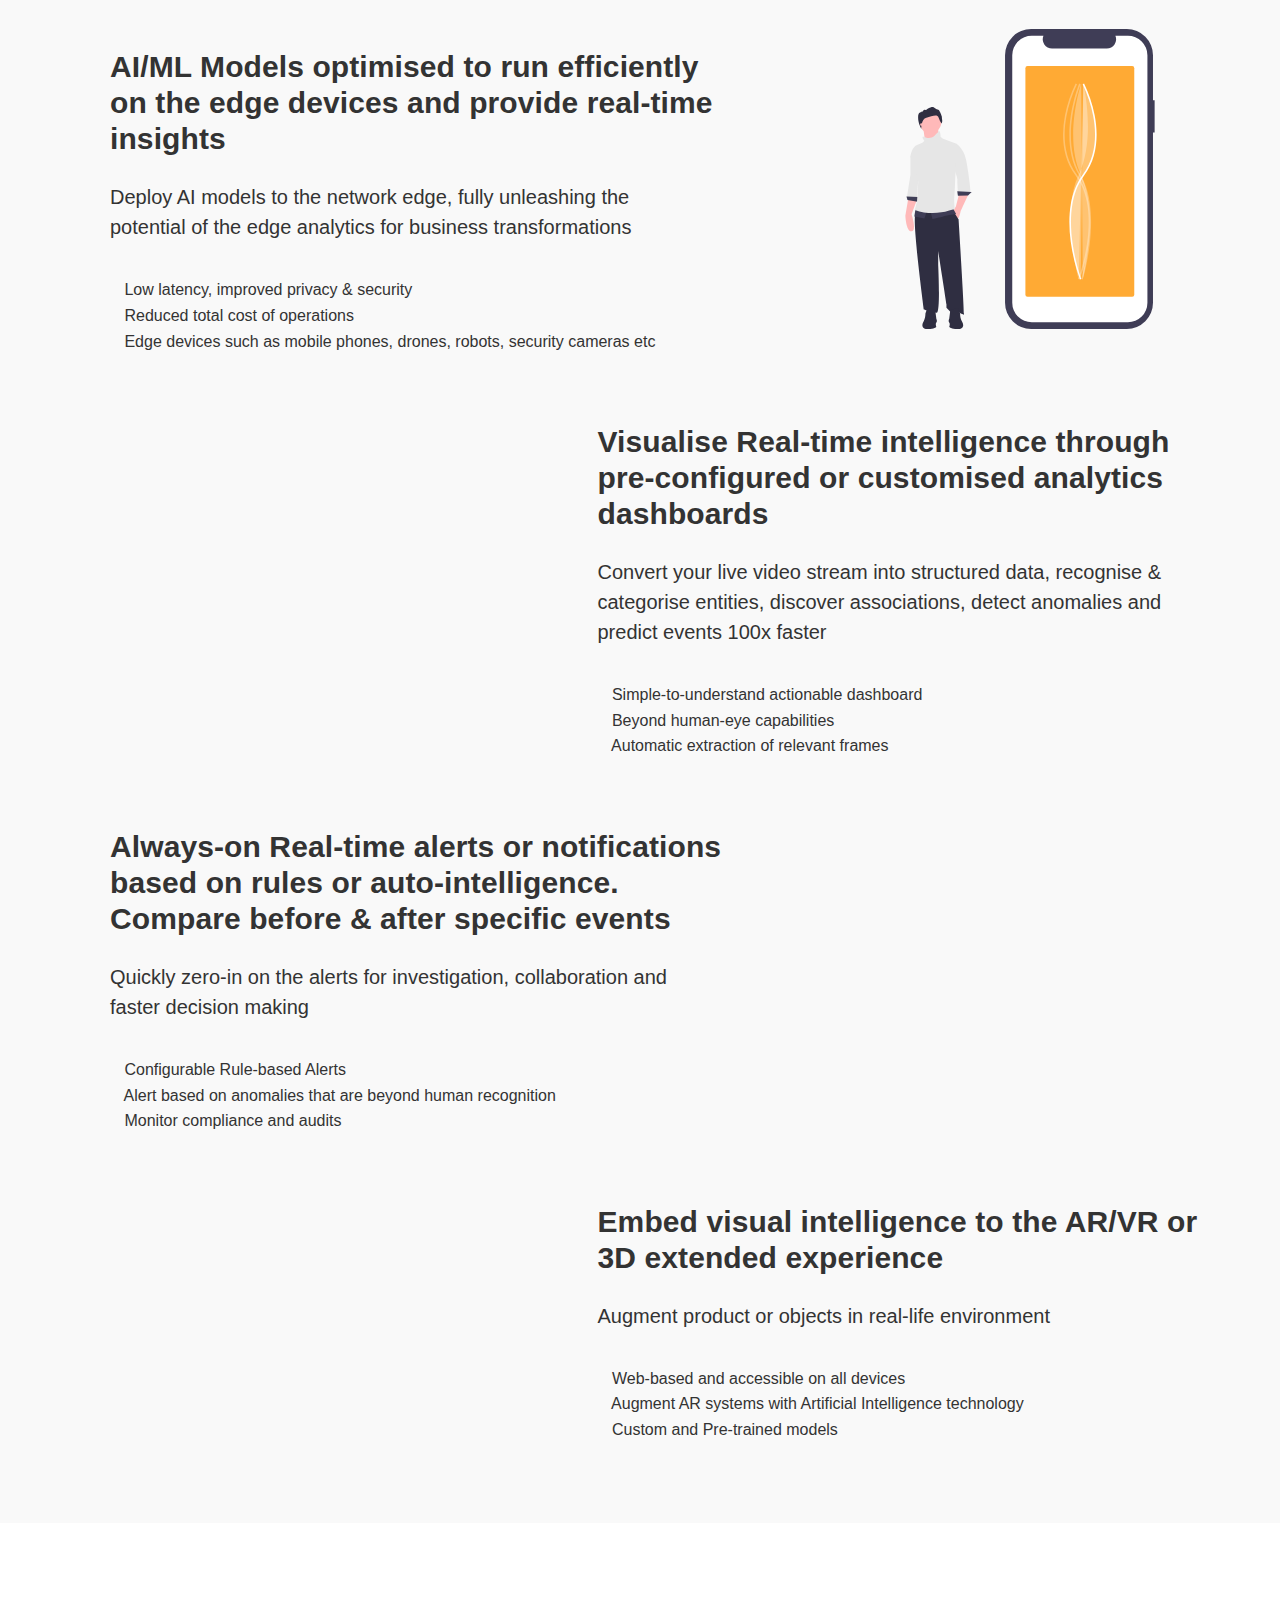
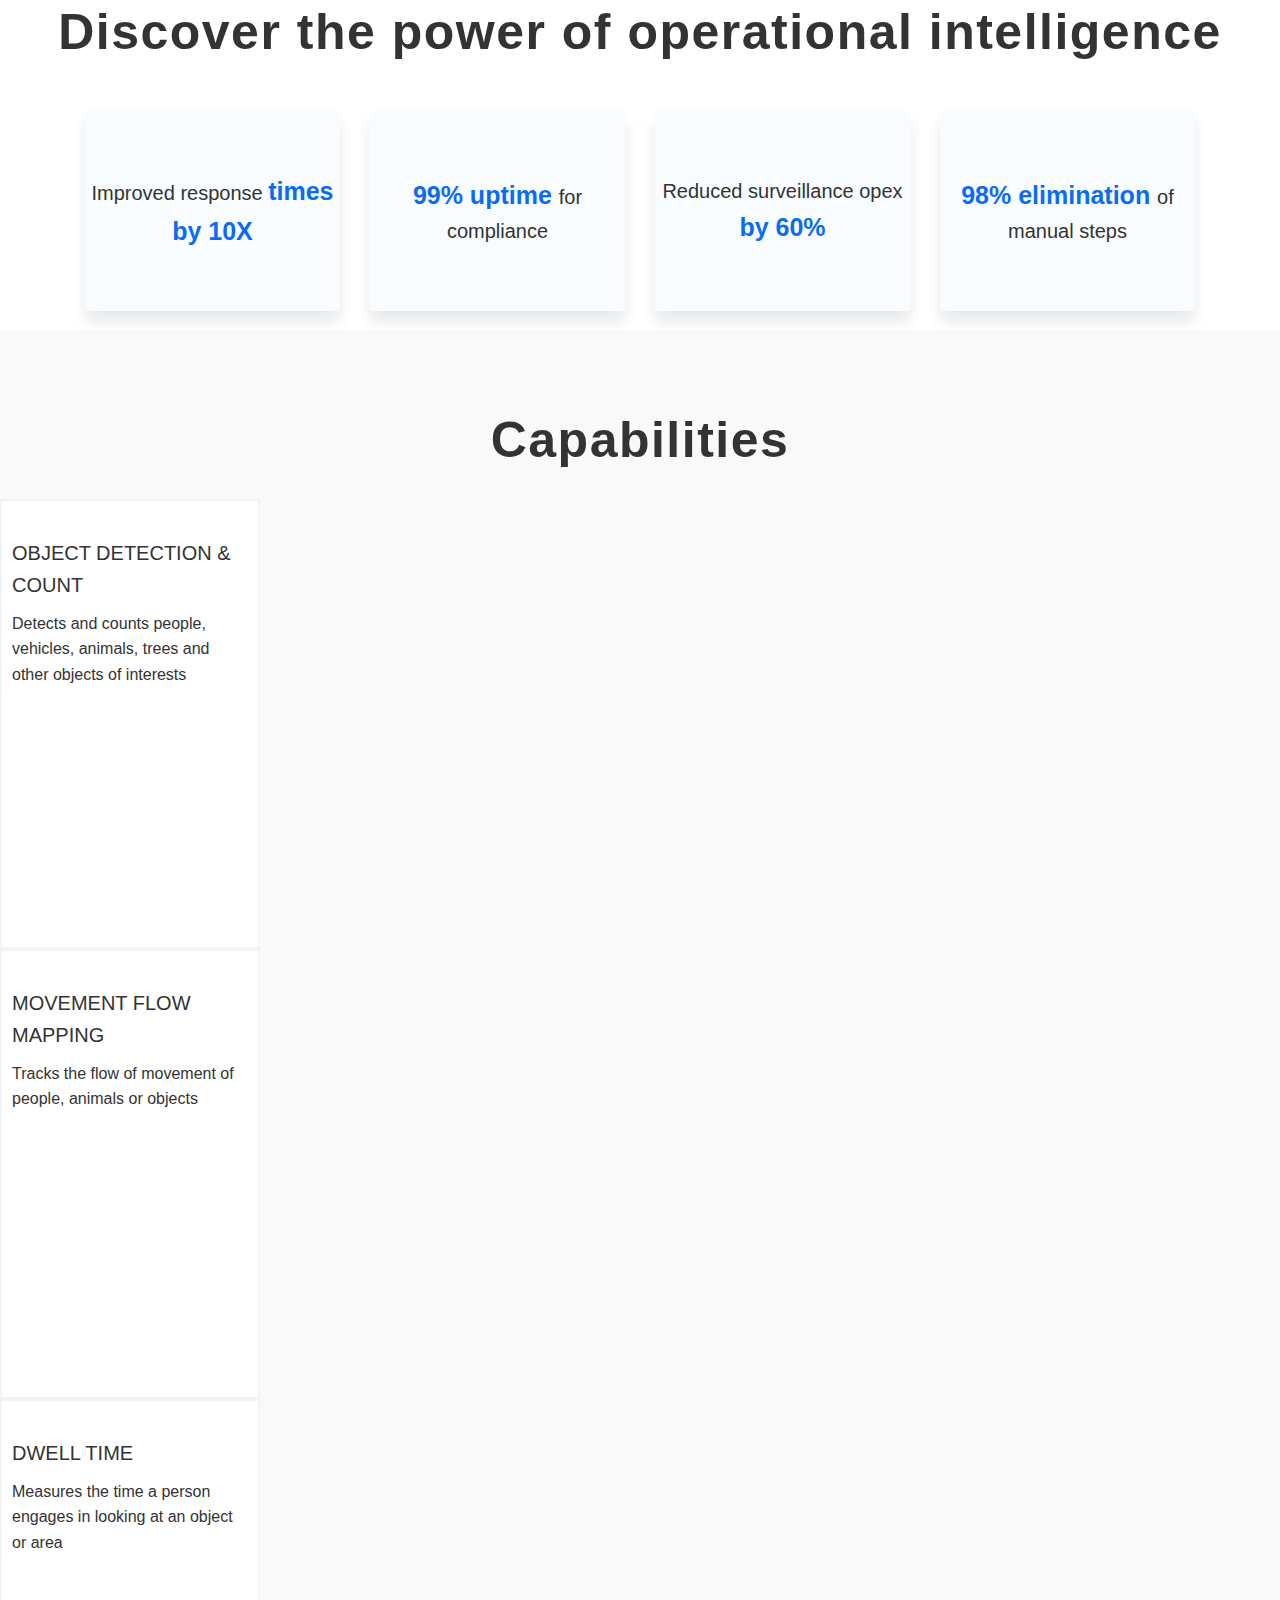
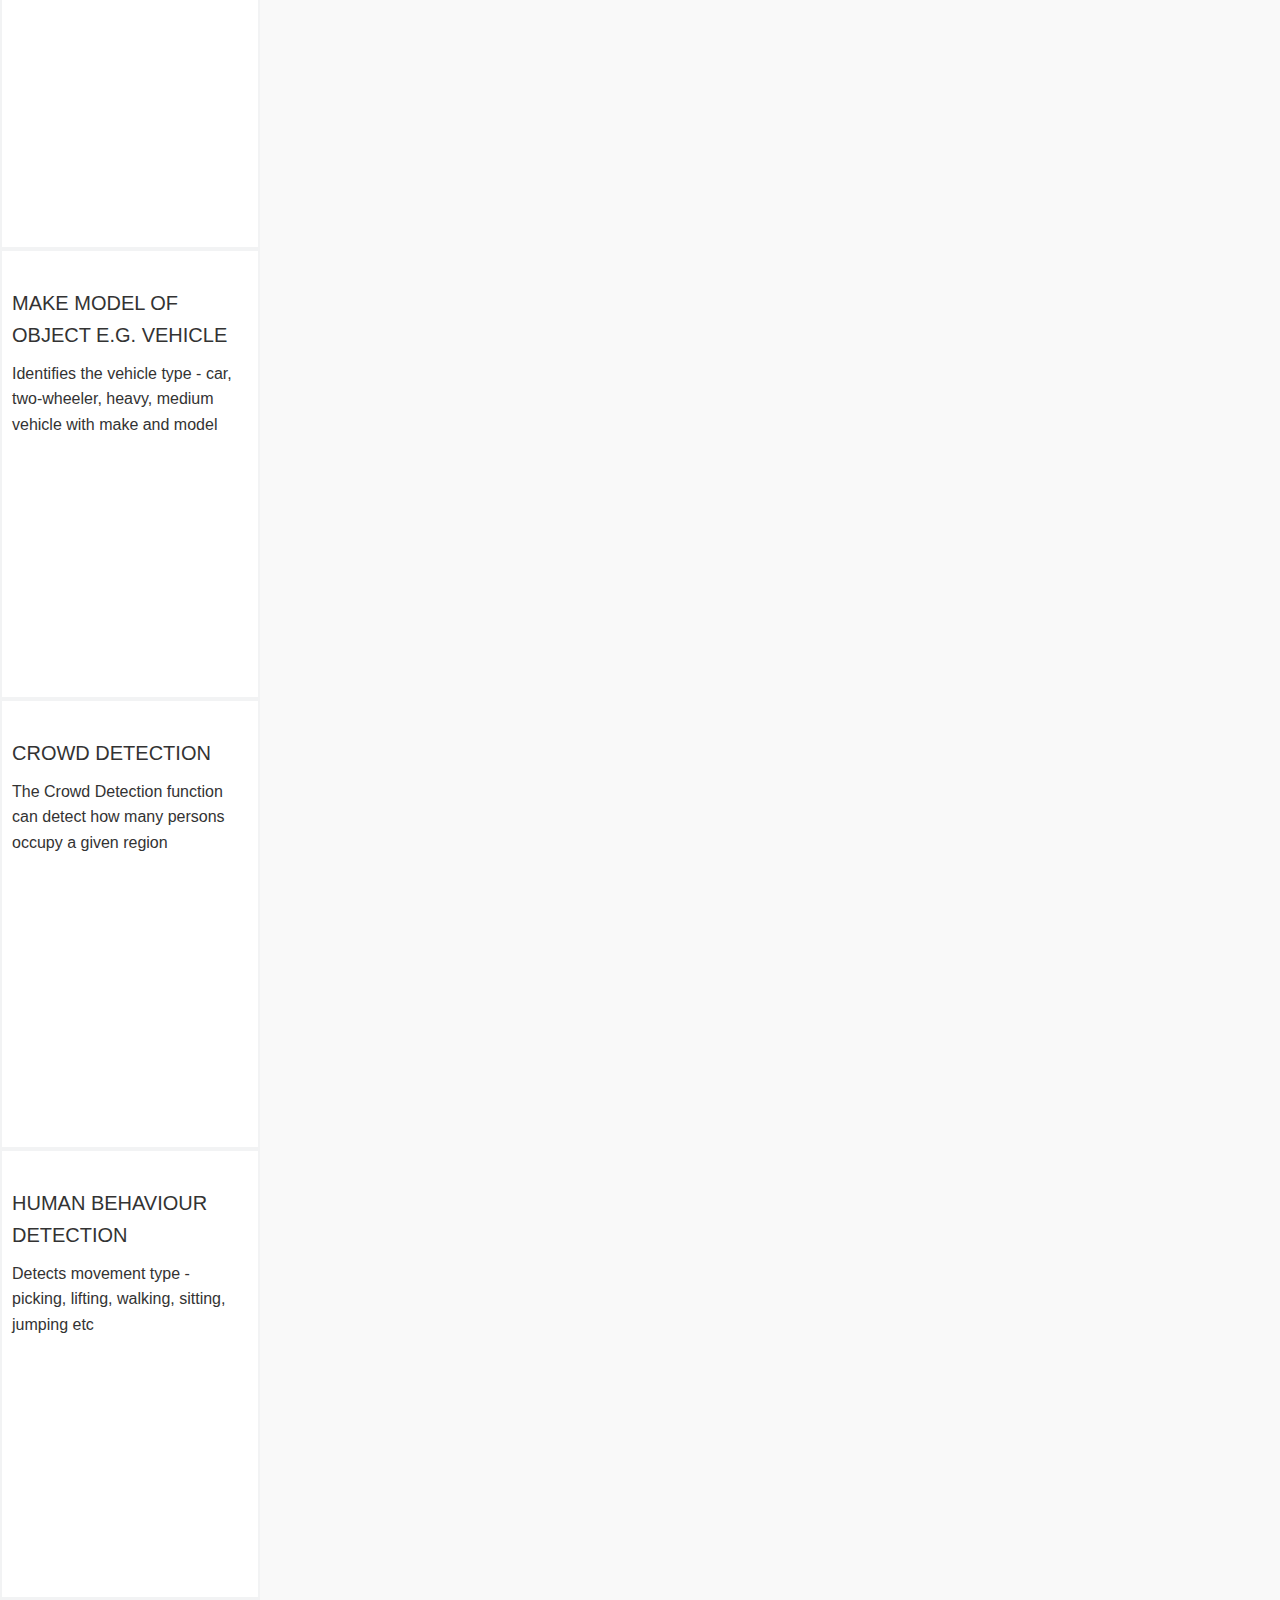
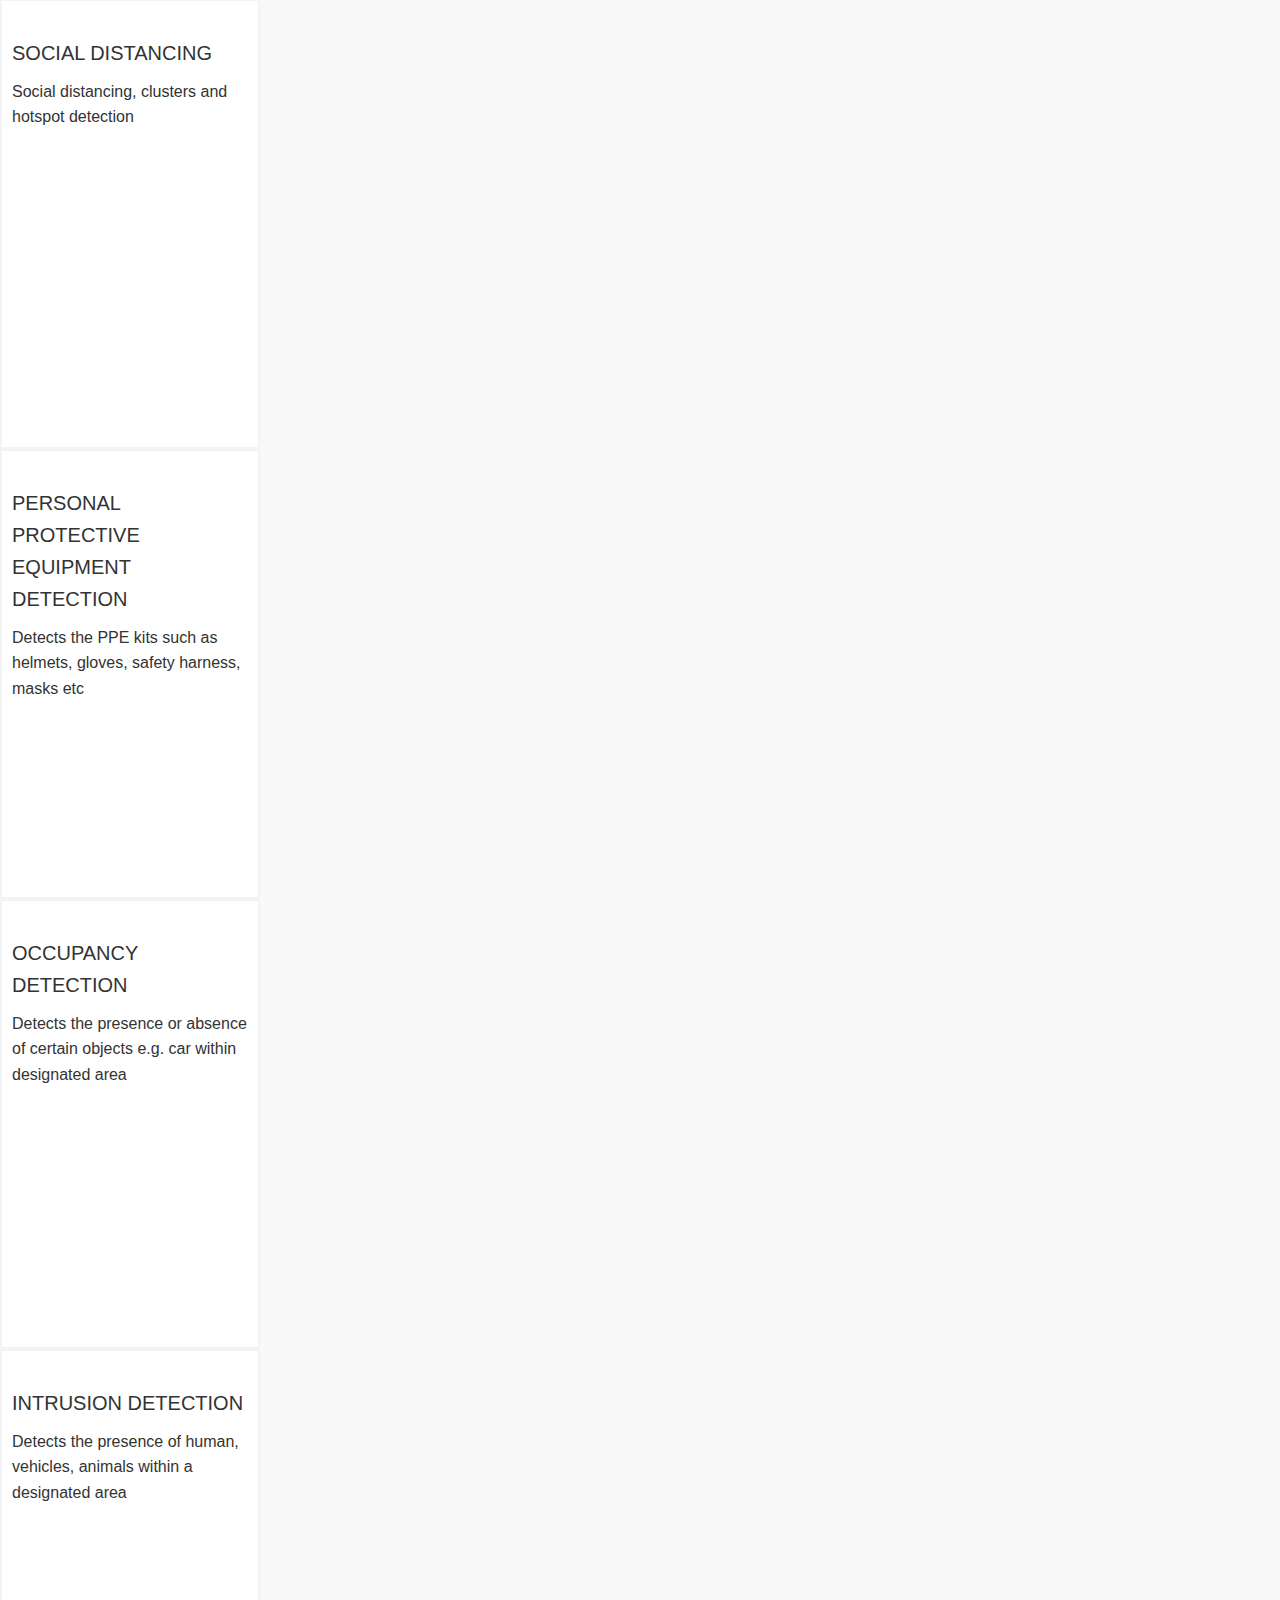
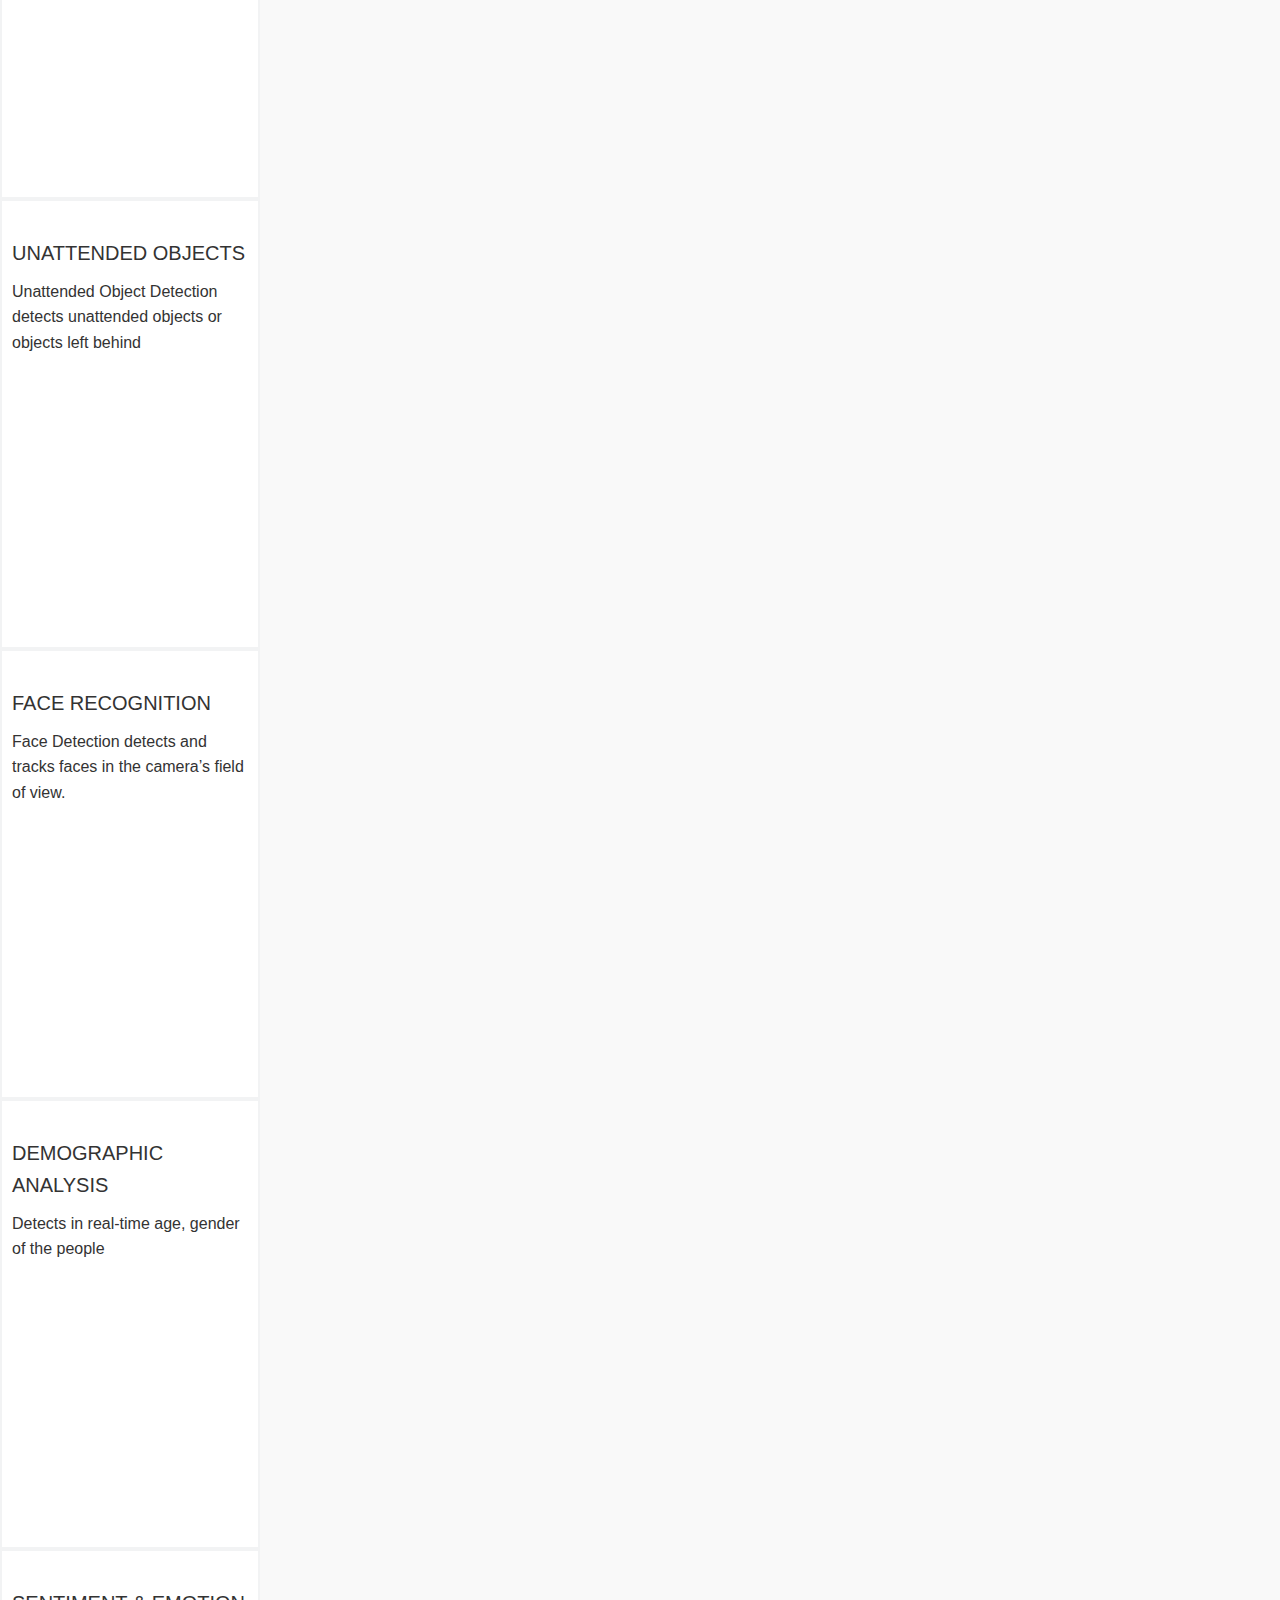
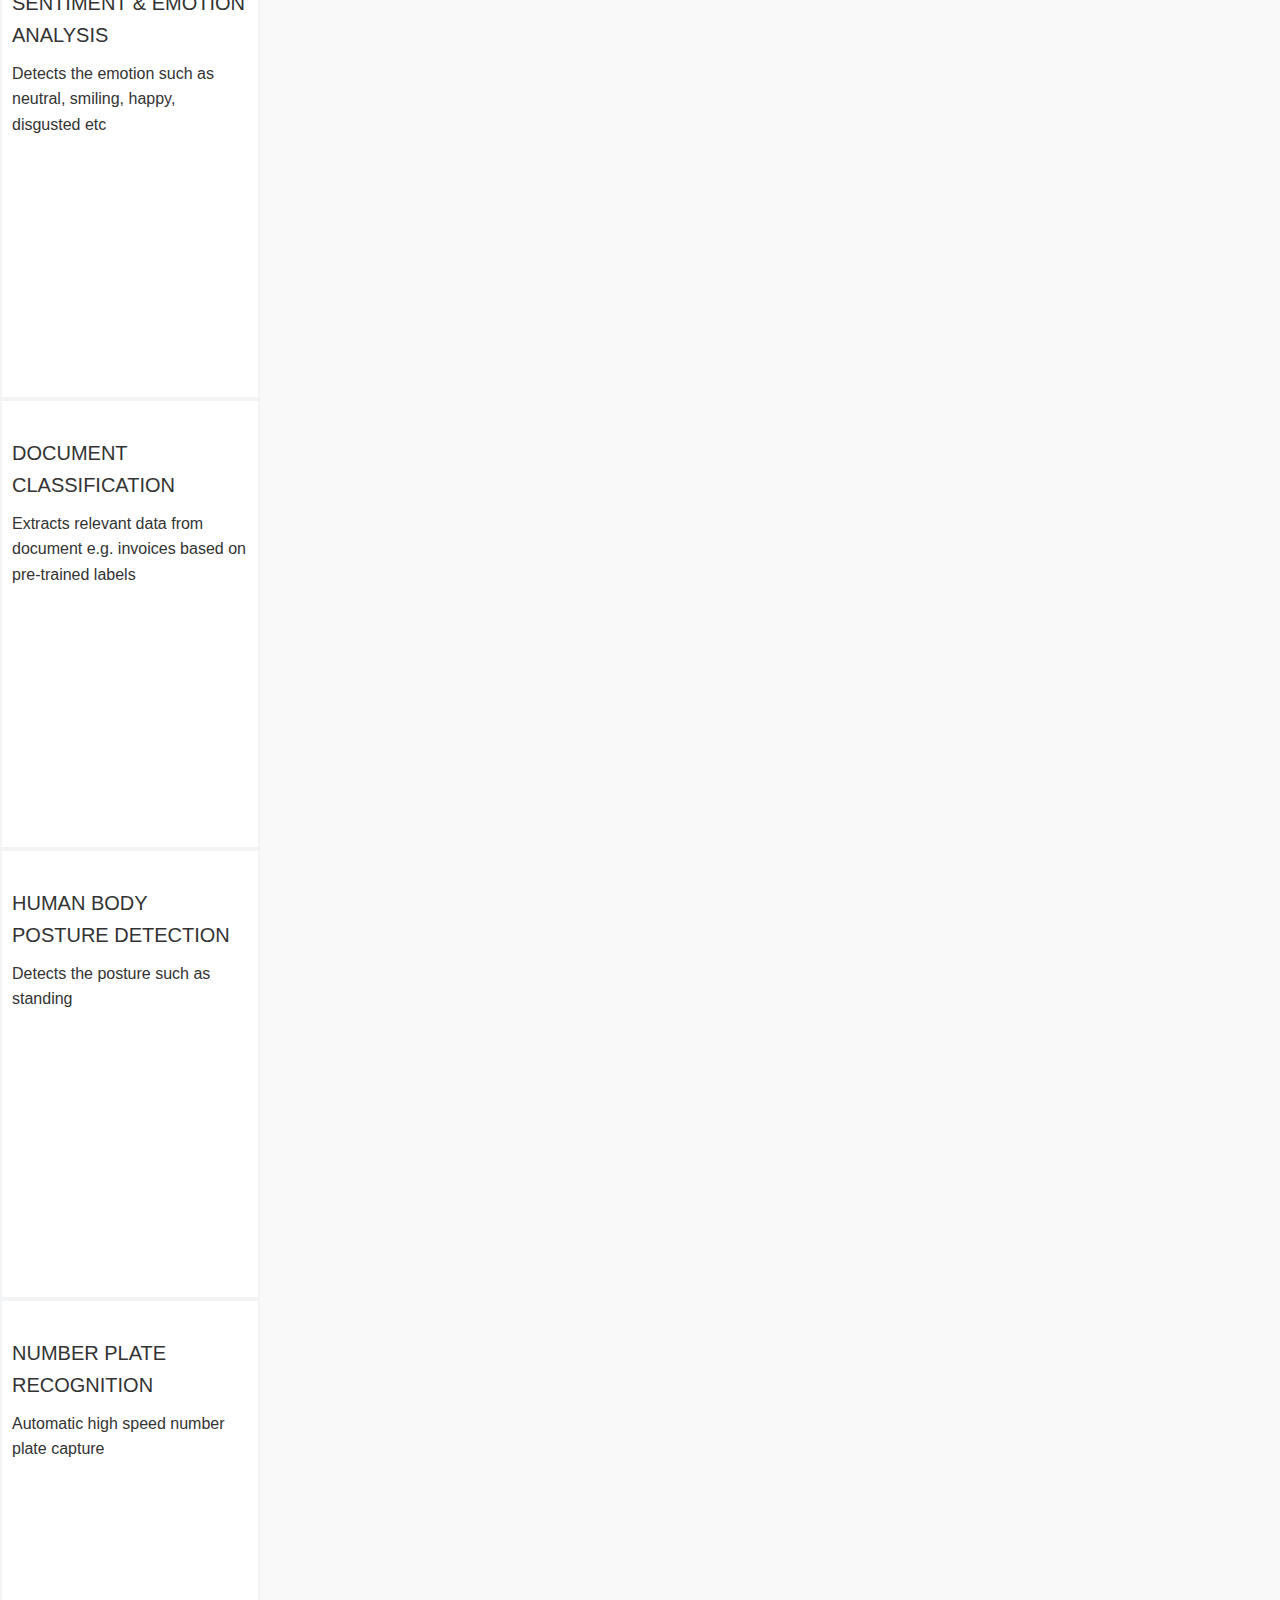
==== commit 6724bca7: "up" ====
--- a/index.html
+++ b/index.html
@@ -15,7 +15,7 @@
     <script src="./js/slick.js"></script>
     <script src="./js/cutsom.js"></script>
 
-    <title>3VisionAI</title>
+    <title>3Vision</title>
 
 </head>
 
@@ -35,19 +35,18 @@
 
 
         <div class="header-main">
-
             <nav id="navbar">
-                <ul class="menu">
-                    <li class="logo"><a href="./index.html"><img src="./img/logo.png" class="logo" alt=""></a></li>
-                    <li class="item"><a href="#">Products</a>
-                        <ul class="dropdown">
-                            <div class="">
-                                <li><a href="#">3Vision Intelligence Solutions</a></li>
-                                <li><a href="#">Platform</a></li>
-                                <li><a href="#">Edge AI</a></li>
-                                
-                            </div>
-                            <!-- <div class=" vl"></div>
+    <ul class="menu">
+        <li class="logo"><a href="./index.html"><img src="./img/logo.png" class="logo" alt=""></a></li>
+        <li class="item"><a href="#">Products</a>
+            <ul class="dropdown">
+                <div class="">
+                    <li><a href="#">3Vision Intelligence Solutions</a></li>
+                    <li><a href="#">Platform</a></li>
+                    <li><a href="#">Edge AI</a></li>
+
+                </div>
+                <!-- <div class=" vl"></div>
                             <div class="">
 
                                 <li><a href="#">Hospitality</a></li>
@@ -55,38 +54,41 @@
                                 <li><a href="#">BFSI</a></li>
                             </div> -->
 
-                        </ul>
-                    </li>
-                    <li class="item"><a>Industry Playbooks</a>
-                        <ul class="dropdown">
-                            <div class="">
-                                <li><a href="#">Retail</a></li>
-                                <li><a href="#">Government</a></li>
-                                <li><a href="#">Smart Cities</a></li>
-                                <li><a href="./manufacturing.html">Manufacturing</a></li>
-                            </div>
-                            <div class=" vl"></div>
-                            <div class="">
-
-                                <li><a href="#">Hospitality</a></li>
-                                <li><a href="#">Health & Life sciences</a></li>
-                                <li><a href="#">BFSI</a></li>
-                            </div>
-
-                        </ul>
-                    </li>
-
-                    <li class="item"><a href="./company.html">Company</a></li>
-                    <li class="item btn-main"><a class="btn-main" href="#"><button>Talk to an AI Expert</button> </a>
-                    </li>
-                    <li class="toggle"><span class="bars"></span></li>
-                </ul>
-
-            </nav>
+            </ul>
+        </li>
+        <li class="item"><a>Industry Playbooks</a>
+            <ul class="dropdown">
+                <div class="">
+                    <li><a href="#">Retail</a></li>
+                    <li><a href="#">Government</a></li>
+                    <li><a href="./smart-cities.html">Smart Cities</a></li>
+                    <li><a href="./manufacturing.html">Manufacturing</a></li>
+                </div>
+                <div class=" vl"></div>
+                <div class="">
+
+                    <li><a href="#">Hospitality</a></li>
+                    <li><a href="#">Health & Life sciences</a></li>
+                    <li><a href="#">BFSI</a></li>
+                </div>
+
+            </ul>
+        </li>
+
+        <li class="item"><a href="./company.html">Company</a></li>
+        <li class="item btn-main"><a class="btn-main" href="#"><button>Talk to an AI Expert</button> </a>
+        </li>
+        <li class="toggle"><span class="bars"></span></li>
+    </ul>
+
+</nav>
 
             <div class="banner-content">
                 <!-- <div class="banner-title">3Vision</div> -->
-                <div class="banner-desc">Transforming Businesses with Sensing Technology & Live AI Analytics</div>
+                <div class="banner-desc">Transforming Businesses with Sensing Technology
+                    <span class="txt-rotate" data-period="2000"
+                        data-rotate='[ "Vision", "Sound", "Temperature", "Velocity", "Vibration" ]'></span>
+                    <br> & Live AI Analytics</div>
                 <a class="btn-main" href="#"><button>Request a Demo</button> </a></li>
             </div>
         </div>
@@ -537,10 +539,13 @@
                             <div class="col-sm-4">
                                 <div class="box">
 
-                                    <img class="card-img" src="img/solutions/health/livestock_animal.png" alt="" width="100%">
+                                    <img class="card-img" src="img/solutions/health/livestock_animal.png" alt=""
+                                        width="100%">
                                     <p class="card-title">Livestock Animal Health & Behaviour Monitoring </p>
                                     <p class="card-desc">
-                                        Non-Invasive automated monitoring of animal feeding, discharges, locomotion, aggressive and reproductive behaviours to assess health & early onset of disease. 
+                                        Non-Invasive automated monitoring of animal feeding, discharges, locomotion,
+                                        aggressive and reproductive behaviours to assess health & early onset of
+                                        disease.
                                     </p>
                                     <div class="know-more card-know-more">
                                         <div class="plus-container">
@@ -852,15 +857,16 @@
                 <div class="slider-container m-t-3">
 
                     <div class="slider-card">
-                        <img src="./img/capabilities/1.png" alt="" >
+                        <img src="./img/capabilities/1.png" alt="">
                         <div class="slider-text">
                             <p class="slider-heading">OBJECT DETECTION & COUNT </p>
-                            <p class="slider-para">Detects and counts people, vehicles, animals, trees and other objects of interests</p>
-
-                        </div>
-                    </div>
-                    <div class="slider-card">
-                        <img src="./img/capabilities/2.png" alt="" >
+                            <p class="slider-para">Detects and counts people, vehicles, animals, trees and other objects
+                                of interests</p>
+
+                        </div>
+                    </div>
+                    <div class="slider-card">
+                        <img src="./img/capabilities/2.png" alt="">
                         <div class="slider-text">
                             <p class="slider-heading">MOVEMENT FLOW MAPPING</p>
                             <p class="slider-para">Tracks the flow of movement of people, animals or objects </p>
@@ -868,39 +874,43 @@
                         </div>
                     </div>
                     <div class="slider-card">
-                        <img src="./img/capabilities/3.png" alt="" >
+                        <img src="./img/capabilities/3.png" alt="">
                         <div class="slider-text">
                             <p class="slider-heading">DWELL TIME</p>
-                            <p class="slider-para">Measures the time a person engages in looking at an object or area </p>
-
-                        </div>
-                    </div>
-                    <div class="slider-card">
-                        <img src="./img/capabilities/4.png" alt="" >
+                            <p class="slider-para">Measures the time a person engages in looking at an object or area
+                            </p>
+
+                        </div>
+                    </div>
+                    <div class="slider-card">
+                        <img src="./img/capabilities/4.png" alt="">
                         <div class="slider-text">
                             <p class="slider-heading">MAKE MODEL OF OBJECT E.G. VEHICLE </p>
-                            <p class="slider-para">Identifies the vehicle type - car, two-wheeler, heavy, medium vehicle with make and model </p>
-
-                        </div>
-                    </div>
-                    <div class="slider-card">
-                        <img src="./img/capabilities/5.png" alt="" >
+                            <p class="slider-para">Identifies the vehicle type - car, two-wheeler, heavy, medium vehicle
+                                with make and model </p>
+
+                        </div>
+                    </div>
+                    <div class="slider-card">
+                        <img src="./img/capabilities/5.png" alt="">
                         <div class="slider-text">
                             <p class="slider-heading">CROWD DETECTION</p>
-                            <p class="slider-para">The Crowd Detection function can detect how many persons occupy a given region</p>
-
-                        </div>
-                    </div>
-                    <div class="slider-card">
-                        <img src="./img/capabilities/6.png" alt="" >
+                            <p class="slider-para">The Crowd Detection function can detect how many persons occupy a
+                                given region</p>
+
+                        </div>
+                    </div>
+                    <div class="slider-card">
+                        <img src="./img/capabilities/6.png" alt="">
                         <div class="slider-text">
                             <p class="slider-heading">HUMAN BEHAVIOUR DETECTION </p>
-                            <p class="slider-para">Detects movement type - picking, lifting, walking, sitting, jumping etc </p>
-
-                        </div>
-                    </div>
-                    <div class="slider-card">
-                        <img src="./img/capabilities/7.png" alt="" >
+                            <p class="slider-para">Detects movement type - picking, lifting, walking, sitting, jumping
+                                etc </p>
+
+                        </div>
+                    </div>
+                    <div class="slider-card">
+                        <img src="./img/capabilities/7.png" alt="">
                         <div class="slider-text">
                             <p class="slider-heading">SOCIAL DISTANCING</p>
                             <p class="slider-para">Social distancing, clusters and hotspot detection </p>
@@ -908,47 +918,52 @@
                         </div>
                     </div>
                     <div class="slider-card">
-                        <img src="./img/capabilities/8.png" alt="" >
+                        <img src="./img/capabilities/8.png" alt="">
                         <div class="slider-text">
                             <p class="slider-heading">PERSONAL PROTECTIVE EQUIPMENT DETECTION </p>
-                            <p class="slider-para">Detects the PPE kits such as helmets, gloves, safety harness, masks etc </p>
-
-                        </div>
-                    </div>
-                    <div class="slider-card">
-                        <img src="./img/capabilities/9.png" alt="" >
+                            <p class="slider-para">Detects the PPE kits such as helmets, gloves, safety harness, masks
+                                etc </p>
+
+                        </div>
+                    </div>
+                    <div class="slider-card">
+                        <img src="./img/capabilities/9.png" alt="">
                         <div class="slider-text">
                             <p class="slider-heading">OCCUPANCY DETECTION</p>
-                            <p class="slider-para"> Detects the presence or absence of certain objects e.g. car within designated area</p>
-
-                        </div>
-                    </div>
-                    <div class="slider-card">
-                        <img src="./img/capabilities/10.png" alt="" >
+                            <p class="slider-para"> Detects the presence or absence of certain objects e.g. car within
+                                designated area</p>
+
+                        </div>
+                    </div>
+                    <div class="slider-card">
+                        <img src="./img/capabilities/10.png" alt="">
                         <div class="slider-text">
                             <p class="slider-heading">INTRUSION DETECTION</p>
-                            <p class="slider-para">Detects the presence of human, vehicles, animals within a designated area</p>
-
-                        </div>
-                    </div>
-                    <div class="slider-card">
-                        <img src="./img/capabilities/11.png" alt="" >
+                            <p class="slider-para">Detects the presence of human, vehicles, animals within a designated
+                                area</p>
+
+                        </div>
+                    </div>
+                    <div class="slider-card">
+                        <img src="./img/capabilities/11.png" alt="">
                         <div class="slider-text">
                             <p class="slider-heading">UNATTENDED OBJECTS</p>
-                            <p class="slider-para">Unattended Object Detection detects unattended objects or objects left behind</p>
-
-                        </div>
-                    </div>
-                    <div class="slider-card">
-                        <img src="./img/capabilities/12.png" alt="" >
+                            <p class="slider-para">Unattended Object Detection detects unattended objects or objects
+                                left behind</p>
+
+                        </div>
+                    </div>
+                    <div class="slider-card">
+                        <img src="./img/capabilities/12.png" alt="">
                         <div class="slider-text">
                             <p class="slider-heading">FACE RECOGNITION</p>
-                            <p class="slider-para">Face Detection detects and tracks faces in the camera’s field of view.</p>
-
-                        </div>
-                    </div>
-                    <div class="slider-card">
-                        <img src="./img/capabilities/13.png" alt="" >
+                            <p class="slider-para">Face Detection detects and tracks faces in the camera’s field of
+                                view.</p>
+
+                        </div>
+                    </div>
+                    <div class="slider-card">
+                        <img src="./img/capabilities/13.png" alt="">
                         <div class="slider-text">
                             <p class="slider-heading">DEMOGRAPHIC ANALYSIS</p>
                             <p class="slider-para"> Detects in real-time age, gender of the people </p>
@@ -956,23 +971,25 @@
                         </div>
                     </div>
                     <div class="slider-card">
-                        <img src="./img/capabilities/14.png" alt="" >
+                        <img src="./img/capabilities/14.png" alt="">
                         <div class="slider-text">
                             <p class="slider-heading">SENTIMENT & EMOTION ANALYSIS</p>
-                            <p class="slider-para">Detects the emotion such as neutral, smiling, happy, disgusted etc</p>
-
-                        </div>
-                    </div>
-                    <div class="slider-card">
-                        <img src="./img/capabilities/15.png" alt="" >
+                            <p class="slider-para">Detects the emotion such as neutral, smiling, happy, disgusted etc
+                            </p>
+
+                        </div>
+                    </div>
+                    <div class="slider-card">
+                        <img src="./img/capabilities/15.png" alt="">
                         <div class="slider-text">
                             <p class="slider-heading">DOCUMENT CLASSIFICATION</p>
-                            <p class="slider-para">Extracts relevant data from document e.g. invoices based on pre-trained  labels</p>
-
-                        </div>
-                    </div>
-                    <div class="slider-card">
-                        <img src="./img/capabilities/16.png" alt="" >
+                            <p class="slider-para">Extracts relevant data from document e.g. invoices based on
+                                pre-trained labels</p>
+
+                        </div>
+                    </div>
+                    <div class="slider-card">
+                        <img src="./img/capabilities/16.png" alt="">
                         <div class="slider-text">
                             <p class="slider-heading">HUMAN BODY POSTURE DETECTION </p>
                             <p class="slider-para">Detects the posture such as standing </p>
@@ -980,7 +997,7 @@
                         </div>
                     </div>
                     <div class="slider-card">
-                        <img src="./img/capabilities/17.png" alt="" >
+                        <img src="./img/capabilities/17.png" alt="">
                         <div class="slider-text">
                             <p class="slider-heading">NUMBER PLATE RECOGNITION </p>
                             <p class="slider-para">Automatic high speed number plate capture </p>
@@ -988,55 +1005,61 @@
                         </div>
                     </div>
                     <div class="slider-card">
-                        <img src="./img/capabilities/18.png" alt="" >
+                        <img src="./img/capabilities/18.png" alt="">
                         <div class="slider-text">
                             <p class="slider-heading">ATTRIBUTE EXTRACTION FROM IMAGE LABELS</p>
-                            <p class="slider-para">Extract brand name/logo, product name, food certificate, weight, nutrition facts, barcode </p>
-
-                        </div>
-                    </div>
-                    <div class="slider-card">
-                        <img src="./img/capabilities/19.png" alt="" >
+                            <p class="slider-para">Extract brand name/logo, product name, food certificate, weight,
+                                nutrition facts, barcode </p>
+
+                        </div>
+                    </div>
+                    <div class="slider-card">
+                        <img src="./img/capabilities/19.png" alt="">
                         <div class="slider-text">
                             <p class="slider-heading"> VISUAL QUALITY INSPECTION</p>
-                            <p class="slider-para">Inspects product quality for cracks, dents, scratches, packaging etc </p>
-
-                        </div>
-                    </div>
-                    <div class="slider-card">
-                        <img src="./img/capabilities/20.png" alt="" >
+                            <p class="slider-para">Inspects product quality for cracks, dents, scratches, packaging etc
+                            </p>
+
+                        </div>
+                    </div>
+                    <div class="slider-card">
+                        <img src="./img/capabilities/20.png" alt="">
                         <div class="slider-text">
                             <p class="slider-heading">LOITERING DETECTION </p>
-                            <p class="slider-para">Loitering Detection is used to detect a person or a group of people lingering in one area longer than a preset time threshold</p>
-
-                        </div>
-                    </div>
-                    <div class="slider-card">
-                        <img src="./img/capabilities/21.png" alt="" >
+                            <p class="slider-para">Loitering Detection is used to detect a person or a group of people
+                                lingering in one area longer than a preset time threshold</p>
+
+                        </div>
+                    </div>
+                    <div class="slider-card">
+                        <img src="./img/capabilities/21.png" alt="">
                         <div class="slider-text">
                             <p class="slider-heading">CROSS LINE DETECTION </p>
-                            <p class="slider-para">Line Crossing Detection detects a person or a group of people crossing a virtual trip-wire</p>
-
-                        </div>
-                    </div>
-                    <div class="slider-card">
-                        <img src="./img/capabilities/22.png" alt="" >
+                            <p class="slider-para">Line Crossing Detection detects a person or a group of people
+                                crossing a virtual trip-wire</p>
+
+                        </div>
+                    </div>
+                    <div class="slider-card">
+                        <img src="./img/capabilities/22.png" alt="">
                         <div class="slider-text">
                             <p class="slider-heading">MISSING OBJECTS</p>
-                            <p class="slider-para">Missing Object Detection detects the removal of a predefined asset from a scene.</p>
-
-                        </div>
-                    </div>
-                    <div class="slider-card">
-                        <img src="./img/capabilities/23.png" alt="" >
+                            <p class="slider-para">Missing Object Detection detects the removal of a predefined asset
+                                from a scene.</p>
+
+                        </div>
+                    </div>
+                    <div class="slider-card">
+                        <img src="./img/capabilities/23.png" alt="">
                         <div class="slider-text">
                             <p class="slider-heading">ROAD QUALITY INSPECTION</p>
-                            <p class="slider-para">Detects and classifies the road quality for potholes moderate, high etc </p>
-
-                        </div>
-                    </div>
-                    <div class="slider-card">
-                        <img src="./img/capabilities/24.png" alt="" >
+                            <p class="slider-para">Detects and classifies the road quality for potholes moderate, high
+                                etc </p>
+
+                        </div>
+                    </div>
+                    <div class="slider-card">
+                        <img src="./img/capabilities/24.png" alt="">
                         <div class="slider-text">
                             <p class="slider-heading">WAITING TIME </p>
                             <p class="slider-para">Measures the average waiting time for people in queue</p>
@@ -1044,15 +1067,15 @@
                         </div>
                     </div>
                     <div class="slider-card">
-                        <img src="./img/capabilities/25.png" alt="" >
+                        <img src="./img/capabilities/25.png" alt="">
                         <div class="slider-text">
                             <p class="slider-heading">TAILGATING DETECTION</p>
-                            <p class="slider-para">Detects unauthorised tailgating access  </p>
-
-                        </div>
-                    </div>
-                    <div class="slider-card">
-                        <img src="./img/capabilities/26.png" alt="" >
+                            <p class="slider-para">Detects unauthorised tailgating access </p>
+
+                        </div>
+                    </div>
+                    <div class="slider-card">
+                        <img src="./img/capabilities/26.png" alt="">
                         <div class="slider-text">
                             <p class="slider-heading">CLEANLINESS AND SPILLAGE DETECTION </p>
                             <p class="slider-para">Waste sorting, cleanliness and garbage density detection</p>
@@ -1060,7 +1083,7 @@
                         </div>
                     </div>
                     <div class="slider-card">
-                        <img src="./img/capabilities/27.png" alt="" >
+                        <img src="./img/capabilities/27.png" alt="">
                         <div class="slider-text">
                             <p class="slider-heading">SIZE ESTIMATION</p>
                             <p class="slider-para">Estimates the size and dimension of the object or area </p>
@@ -1099,153 +1122,150 @@
 
 
 
-
             <section class="get-started">
-                <h3 class="heading-main">Let's get started</h3>
-                <p class="para-main">
-                    Power your business process, SOP and workflow with live AI Vision Intelligence.
-                    <br>
-                    Endless possibilities, 100X speed, Beyond Human Vision
-                </p>
-                <div class="m-t-3">
-                    <a class="btn-main" href="#"><button>Request a Demo</button> </a></li>
-                </div>
-
-            </section>
+    <h3 class="heading-main">Let's get started</h3>
+    <p class="para-main">
+        Power your business process, SOP and workflow with live AI Vision Intelligence.
+        <br>
+        Endless possibilities, 100X speed, Beyond Human Vision
+    </p>
+    <div class="m-t-3">
+        <a class="btn-main" href="#"><button>Request a Demo</button> </a></li>
+    </div>
+
+</section>
 
             <section class="faq">
-                <h3 class="heading-main">Frequently Asked Questions</h3>
-
-                <div class="container m-t-3">
-                    <div style="visibility: hidden; position: absolute; width: 0px; height: 0px;">
-                        <svg xmlns="http://www.w3.org/2000/svg">
-                            <symbol viewBox="0 0 24 24" id="expand-more">
-                                <path d="M16.59 8.59L12 13.17 7.41 8.59 6 10l6 6 6-6z" />
-                                <path d="M0 0h24v24H0z" fill="none" />
-                            </symbol>
-                            <symbol viewBox="0 0 24 24" id="close">
-                                <path
-                                    d="M19 6.41L17.59 5 12 10.59 6.41 5 5 6.41 10.59 12 5 17.59 6.41 19 12 13.41 17.59 19 19 17.59 13.41 12z" />
-                                <path d="M0 0h24v24H0z" fill="none" />
-                            </symbol>
-                        </svg>
-                    </div>
-
-                    <details open>
-                        <summary>
-                            DO I NEED ADDITIONAL HARDWARE OR EQUIPMENT TO RUN THESE SOLUTIONS ?
-                            <svg class="control-icon control-icon-expand" width="24" height="24" role="presentation">
-                                <use xmlns:xlink="http://www.w3.org/1999/xlink" xlink:href="#expand-more" /></svg>
-                            <svg class="control-icon control-icon-close" width="24" height="24" role="presentation">
-                                <use xmlns:xlink="http://www.w3.org/1999/xlink" xlink:href="#close" /></svg>
-                        </summary>
-                        <p>
-                            No additional hardware is required if you want to consume the services on the cloud. For
-                            on-premise, you would require a basic server to run the system. You can also run the
-                            solution on Android mobile devices.
-                            <br>
-                            For existing camera setup, the following are pre-requisites
-                            <br>
-                            1. Should be IP Enabled Cameras
-                            <br>
-                            2. Should do live stream
-                            <br>
-                            e.g. rtsp://live1.brownrice.com:1935/westland/westland.stream
-
-
-
-                        </p>
-                    </details>
-
-                    <details>
-
-                        <summary>
-                            HOW SECURE IS YOUR SYSTEM ?
-                            <svg class="control-icon control-icon-expand" width="24" height="24" role="presentation">
-                                <use xmlns:xlink="http://www.w3.org/1999/xlink" xlink:href="#expand-more" /></svg>
-                            <svg class="control-icon control-icon-close" width="24" height="24" role="presentation">
-                                <use xmlns:xlink="http://www.w3.org/1999/xlink" xlink:href="#close" /></svg>
-                        </summary>
-                        <p>
-                            Our SaaS solution is hosted on state of the art AWS infrastructure and services
-
-                        </p>
-                    </details>
-
-                    <details>
-                        <summary>
-                            WHAT IS THE PRICING ?
-
-                            <svg class="control-icon control-icon-expand" width="24" height="24" role="presentation">
-                                <use xmlns:xlink="http://www.w3.org/1999/xlink" xlink:href="#expand-more" /></svg>
-                            <svg class="control-icon control-icon-close" width="24" height="24" role="presentation">
-                                <use xmlns:xlink="http://www.w3.org/1999/xlink" xlink:href="#close" /></svg>
-                        </summary>
-                        <p>
-                            Pricing is flexible and pay as you consume model. Pls contact us for pricing discussions
-
-                        </p>
-                    </details>
-                </div>
-
-            </section>
+    <h3 class="heading-main">Frequently Asked Questions</h3>
+
+    <div class="container m-t-3">
+        <div style="visibility: hidden; position: absolute; width: 0px; height: 0px;">
+            <svg xmlns="http://www.w3.org/2000/svg">
+                <symbol viewBox="0 0 24 24" id="expand-more">
+                    <path d="M16.59 8.59L12 13.17 7.41 8.59 6 10l6 6 6-6z" />
+                    <path d="M0 0h24v24H0z" fill="none" />
+                </symbol>
+                <symbol viewBox="0 0 24 24" id="close">
+                    <path
+                        d="M19 6.41L17.59 5 12 10.59 6.41 5 5 6.41 10.59 12 5 17.59 6.41 19 12 13.41 17.59 19 19 17.59 13.41 12z" />
+                    <path d="M0 0h24v24H0z" fill="none" />
+                </symbol>
+            </svg>
         </div>
 
+        <details open>
+            <summary>
+                DO I NEED ADDITIONAL HARDWARE OR EQUIPMENT TO RUN THESE SOLUTIONS ?
+                <svg class="control-icon control-icon-expand" width="24" height="24" role="presentation">
+                    <use xmlns:xlink="http://www.w3.org/1999/xlink" xlink:href="#expand-more" /></svg>
+                <svg class="control-icon control-icon-close" width="24" height="24" role="presentation">
+                    <use xmlns:xlink="http://www.w3.org/1999/xlink" xlink:href="#close" /></svg>
+            </summary>
+            <p>
+                No additional hardware is required if you want to consume the services on the cloud. For
+                on-premise, you would require a basic server to run the system. You can also run the
+                solution on Android mobile devices.
+                <br>
+                For existing camera setup, the following are pre-requisites
+                <br>
+                1. Should be IP Enabled Cameras
+                <br>
+                2. Should do live stream
+                <br>
+                e.g. rtsp://live1.brownrice.com:1935/westland/westland.stream
+
+
+
+            </p>
+        </details>
+
+        <details>
+
+            <summary>
+                HOW SECURE IS YOUR SYSTEM ?
+                <svg class="control-icon control-icon-expand" width="24" height="24" role="presentation">
+                    <use xmlns:xlink="http://www.w3.org/1999/xlink" xlink:href="#expand-more" /></svg>
+                <svg class="control-icon control-icon-close" width="24" height="24" role="presentation">
+                    <use xmlns:xlink="http://www.w3.org/1999/xlink" xlink:href="#close" /></svg>
+            </summary>
+            <p>
+                Our SaaS solution is hosted on state of the art AWS infrastructure and services
+
+            </p>
+        </details>
+
+        <details>
+            <summary>
+                WHAT IS THE PRICING ?
+
+                <svg class="control-icon control-icon-expand" width="24" height="24" role="presentation">
+                    <use xmlns:xlink="http://www.w3.org/1999/xlink" xlink:href="#expand-more" /></svg>
+                <svg class="control-icon control-icon-close" width="24" height="24" role="presentation">
+                    <use xmlns:xlink="http://www.w3.org/1999/xlink" xlink:href="#close" /></svg>
+            </summary>
+            <p>
+                Pricing is flexible and pay as you consume model. Pls contact us for pricing discussions
+
+            </p>
+        </details>
+    </div>
+
+</section>
+        </div>
+
         <div class="footer">
-            <div class="container-fluid">
-                <div class="row">
-                    <div class="col-sm-4">
-                        <div class="footer-sec-1">
-                            <img class="logo-footer" src="img/logo.png" alt="">
-                            <div class="footer-para">
-                                Thinking Stack Inc.
-                                <br>
-                                &copy; 2020. All rights reserved.
-                            </div>
-                            <div class="footer-social">
-                                <img src="./img/social-icons/twitter.svg" alt="">
-                                <img src="./img/social-icons/linkedin.svg" alt="">
-                            </div>
-                        </div>
-                    </div>
-                    <div class="col-sm-offset-1 col-sm-2">
-                        <div class="footer-sec-2">
-                            <div class="site-links">
-                                <ul>
-                                    <!-- <li><a href="#">Platform</a></li>
-                                    <li><a href="#">Learn</a></li>
-                                    <li><a href="company.html">Company</a></li> -->
-                                </ul>
-                            </div>
-                        </div>
-                    </div>
-                    <div class="col-sm-offset-2 col-sm-3">
-                        <div class="footer-sec-3">
-                            <div class="contact-us-container">
-                                <div class="contact-text">Contact Us</div>
-                                <div class="address">
-                                    Thinking Stack Inc<br>
-                                    3260 Hillview avenue
-                                    Palo Alto California 94304
-                                    United States of America
-                                    <br><br>
-                                    Thinking Stack India Pvt Ltd<br>
-                                    We Work Galaxy
-                                    43 Residency Road, Bengaluru, India 560025
-                                </div>
-                                <div class="contact-option">
-                                    <div class="email">
-                                        <span class="m-r-1"><img src="img/contact-icons/close-envelope.svg"
-                                                alt=""></span>
-                                        <a href="mailto:karthikcr@thinkingstack.com">karthikcr@thinkingstack.com</a>
-                                    </div>
-                                    <div class="tele">
-                                        <span class="m-r-1"><img src="img/contact-icons/old-typical-phone.svg"
-                                                alt=""></span>
-                                        <a href="tel:+91 99457 46946">+91 99457 46946</a>
-
-                                    </div>
-                                </div>
+    <div class="container-fluid">
+        <div class="row">
+            <div class="col-sm-4">
+                <div class="footer-sec-1">
+                    <img class="logo-footer" src="img/logo.png" alt="">
+                    <div class="footer-para">
+                        Thinking Stack Inc.
+                        <br>
+                        &copy; 2020. All rights reserved.
+                    </div>
+                    <div class="footer-social">
+                        <img src="./img/social-icons/twitter.svg" alt="">
+                        <img src="./img/social-icons/linkedin.svg" alt="">
+                    </div>
+                </div>
+            </div>
+            <div class="col-sm-offset-1 col-sm-2">
+                <div class="footer-sec-2">
+                    <div class="site-links">
+                        <ul>
+                            <!-- <li><a href="#">Platform</a></li>
+                            <li><a href="#">Learn</a></li>
+                            <li><a href="company.html">Company</a></li> -->
+                        </ul>
+                    </div>
+                </div>
+            </div>
+            <div class="col-sm-offset-2 col-sm-3">
+                <div class="footer-sec-3">
+                    <div class="contact-us-container">
+                        <div class="contact-text">Contact Us</div>
+                        <div class="address">
+                            Thinking Stack Inc<br>
+                            3260 Hillview avenue
+                            Palo Alto California 94304
+                            United States of America
+                            <br><br>
+                            Thinking Stack India Pvt Ltd<br>
+                            We Work Galaxy
+                            43 Residency Road, Bengaluru, India 560025
+                        </div>
+                        <div class="contact-option">
+                            <div class="email">
+                                <span class="m-r-1"><img src="img/contact-icons/close-envelope.svg"
+                                        alt=""></span>
+                                <a href="mailto:karthikcr@thinkingstack.com">karthikcr@thinkingstack.com</a>
+                            </div>
+                            <div class="tele">
+                                <span class="m-r-1"><img src="img/contact-icons/old-typical-phone.svg"
+                                        alt=""></span>
+                                <a href="tel:+91 99457 46946">+91 99457 46946</a>
+
                             </div>
                         </div>
                     </div>
@@ -1253,6 +1273,8 @@
             </div>
         </div>
     </div>
+</div>
+    </div>
 
 </body>
 
--- a/css/style.css
+++ b/css/style.css
@@ -304,6 +304,10 @@
 .contain {
   overflow: hidden; }
 
+.txt-rotate {
+color: #ffaa34 ;
+}
+
 .header-main {
   height: 90vh;
   background: linear-gradient(to bottom, rgba(95, 95, 95, 0.5), rgba(94, 94, 94, 0.3)), url("../img/header.png");
@@ -315,7 +319,7 @@
   transition: all ease 0.3s;
   animation: breath 20s ease;
   animation-iteration-count: infinite; }
-  @media (max-width: 37.5em) {
+  @media (max-width: 68.5em) {
     .header-main {
       animation: none; } }
 
@@ -1814,7 +1818,7 @@
 .partner-logo {
   text-align: center; }
   .partner-logo img {
-    height: 14rem;
+    height: 13rem;
     margin: 6rem 2.5rem 0 2.5rem; }
 
     .integration-logo{
@@ -1973,15 +1977,24 @@
   color: #333;
 }
 
-.header-retail {
+.header-playbook {
   height: 90vh;
-  background: linear-gradient(to bottom, rgba(95, 95, 95, 0.1), rgba(94, 94, 94, 0.3)), url("../img/industry/retail.jpg");
+ 
   display: flex;
   /* flex-flow: column;
   transition: all ease 0.3s;
   animation: breath 20s ease;
   animation-iteration-count: infinite; */
  }
+ .manufacturing-bg {
+  background: linear-gradient(to bottom, rgba(95, 95, 95, 0.1), rgba(94, 94, 94, 0.3)), url("../img/playbook/header/manufacturing.png");
+  background-size: cover;
+ }
+
+ .smart-bg {
+  background: linear-gradient(to bottom, rgba(95, 95, 95, 0.1), rgba(94, 94, 94, 0.3)), url("../img/playbook/header/smart-cities.png");
+  background-size: cover;
+ }
   @media (max-width: 37.5em) {
     .header-main {
       animation: none; } }
@@ -1996,7 +2009,7 @@
 
 .industry-content{
   max-width: 70rem;
-  background: rgba(255, 170, 52, 0.78);
+  background: rgba(255, 170, 52, 0.9);
   color: #f9f9f9;
 }
 
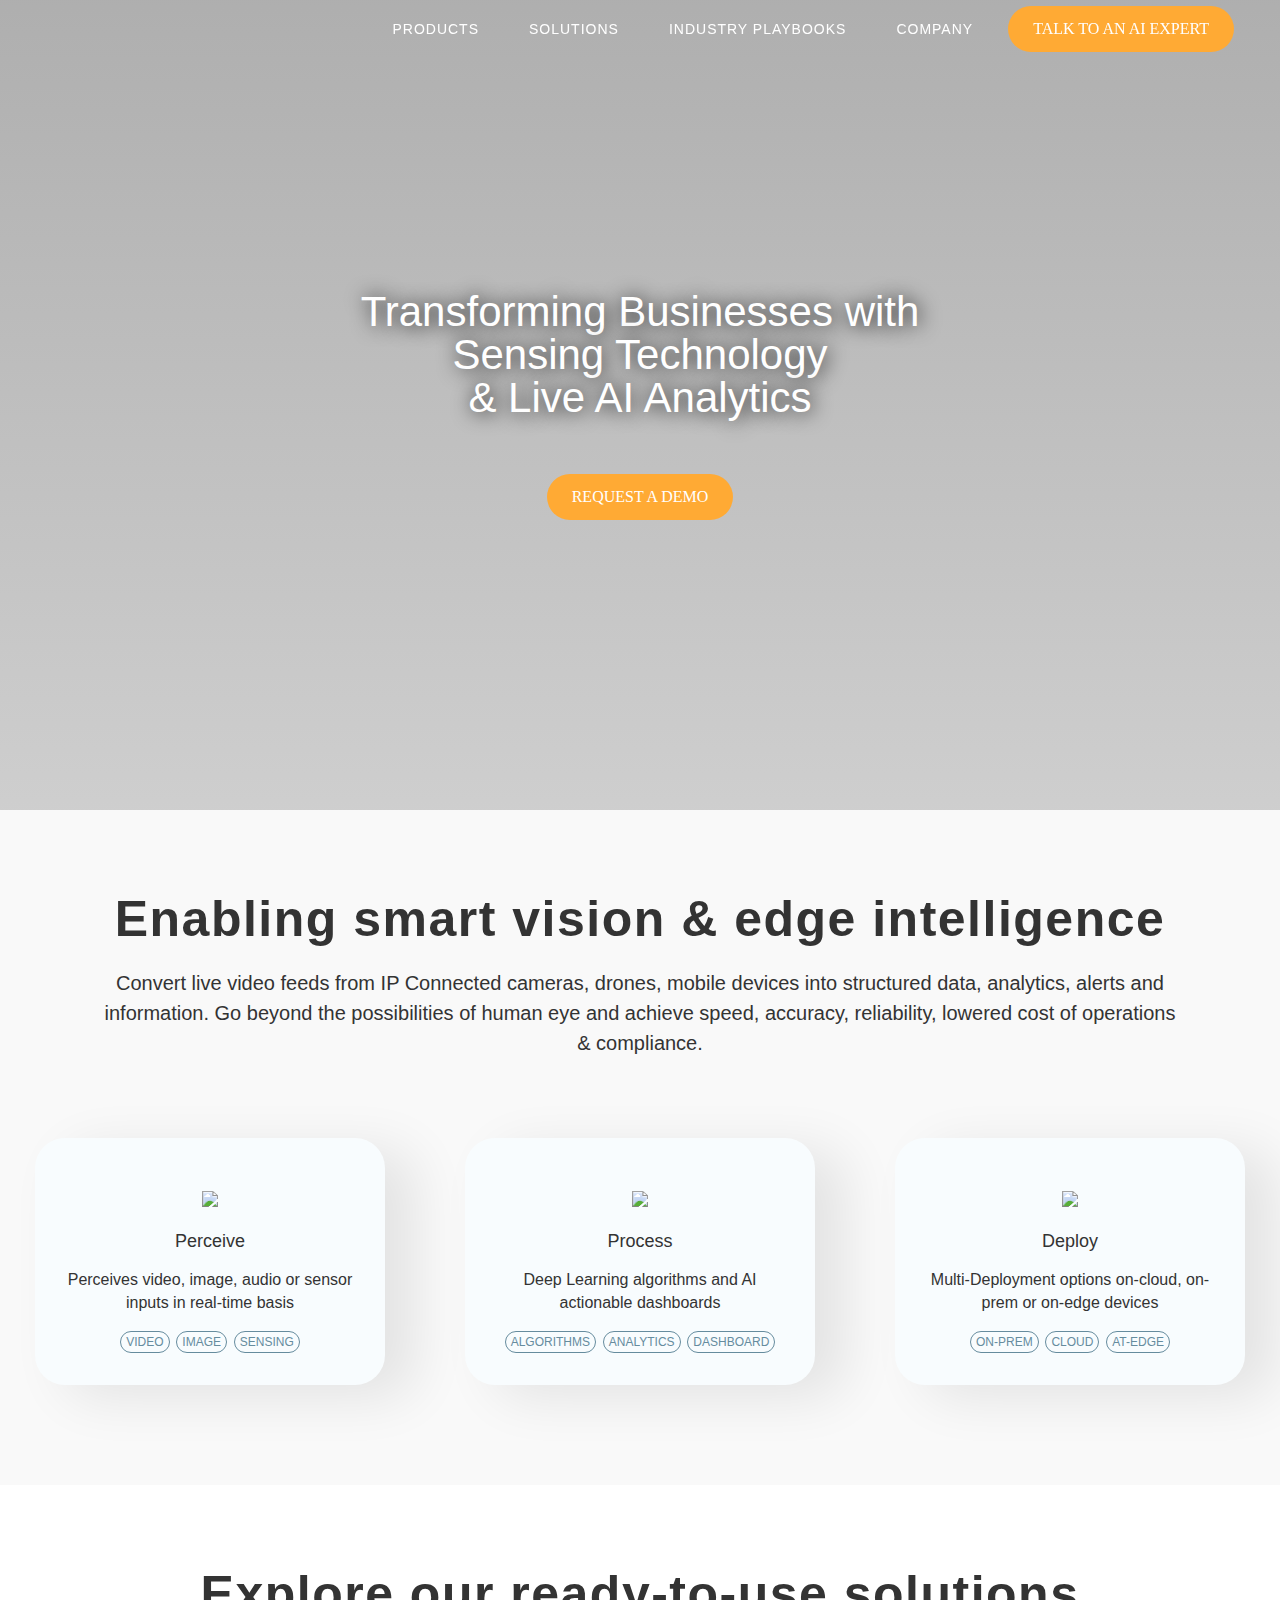
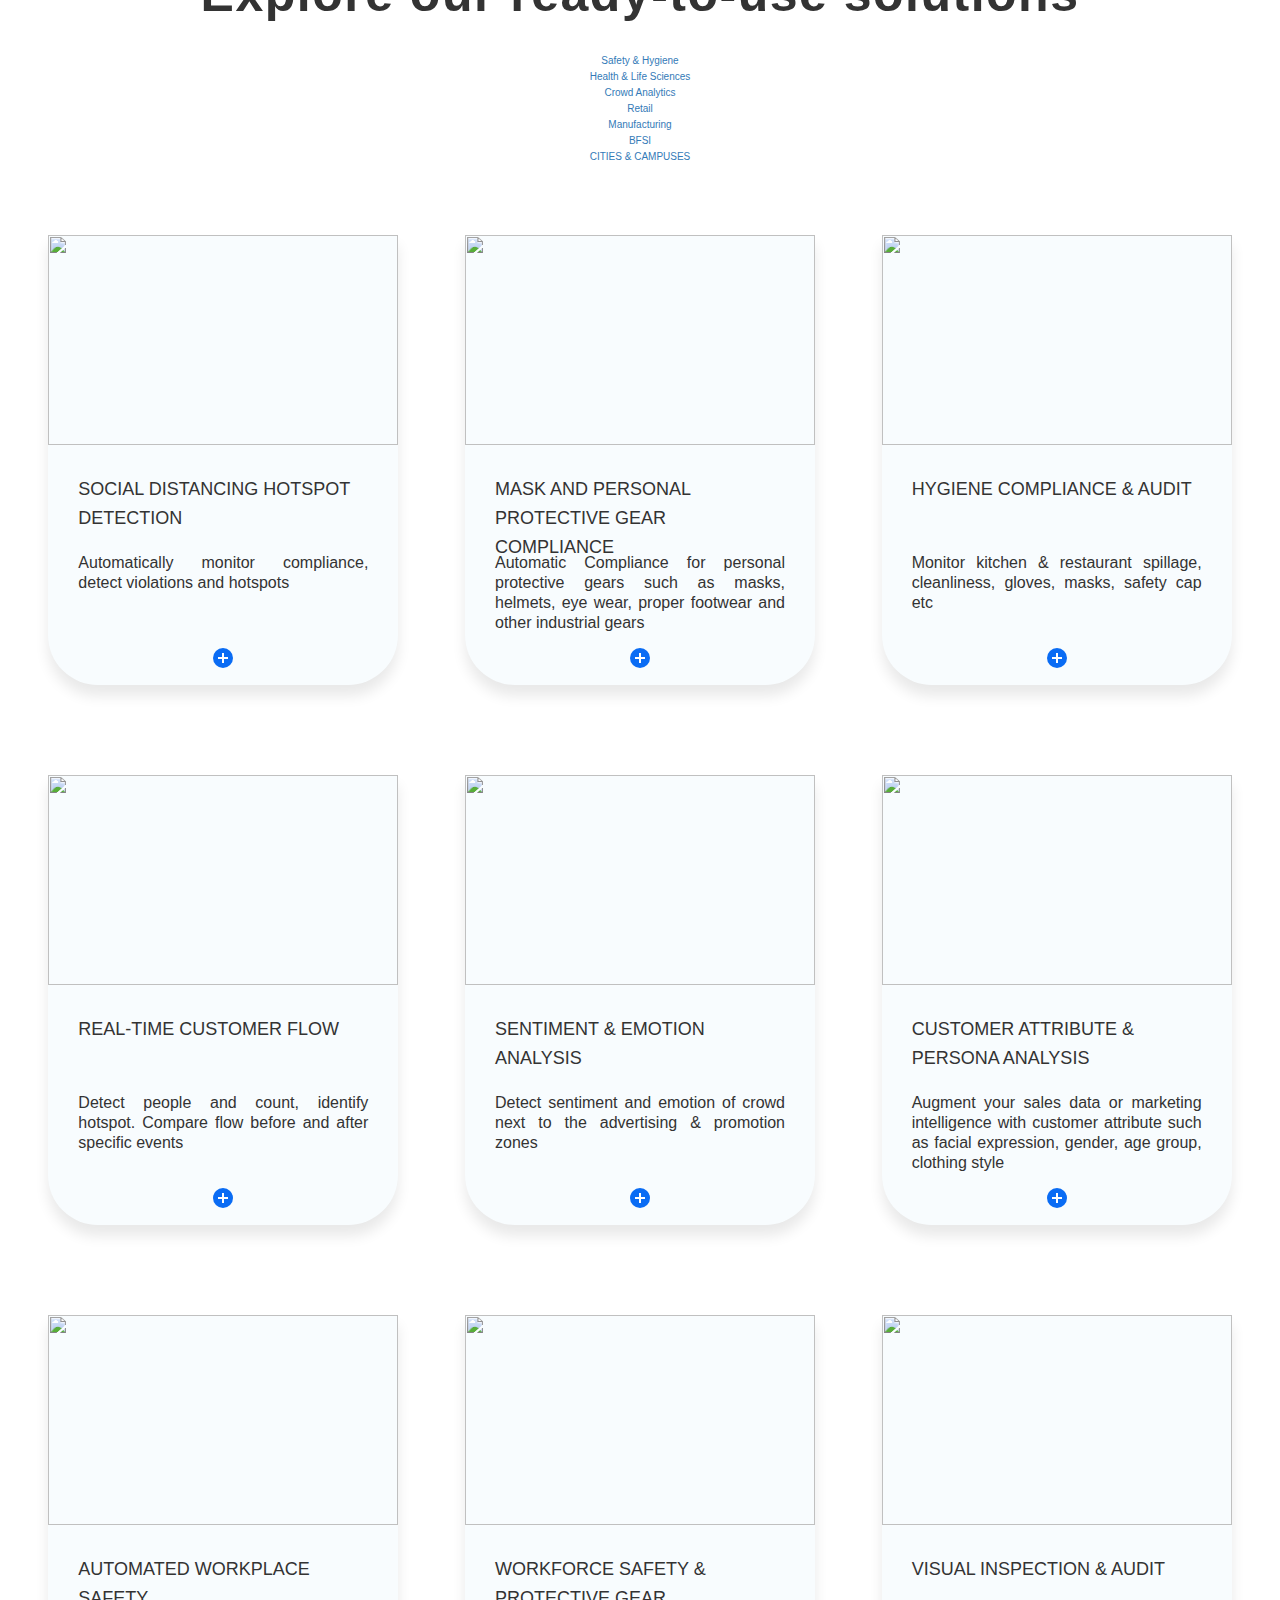
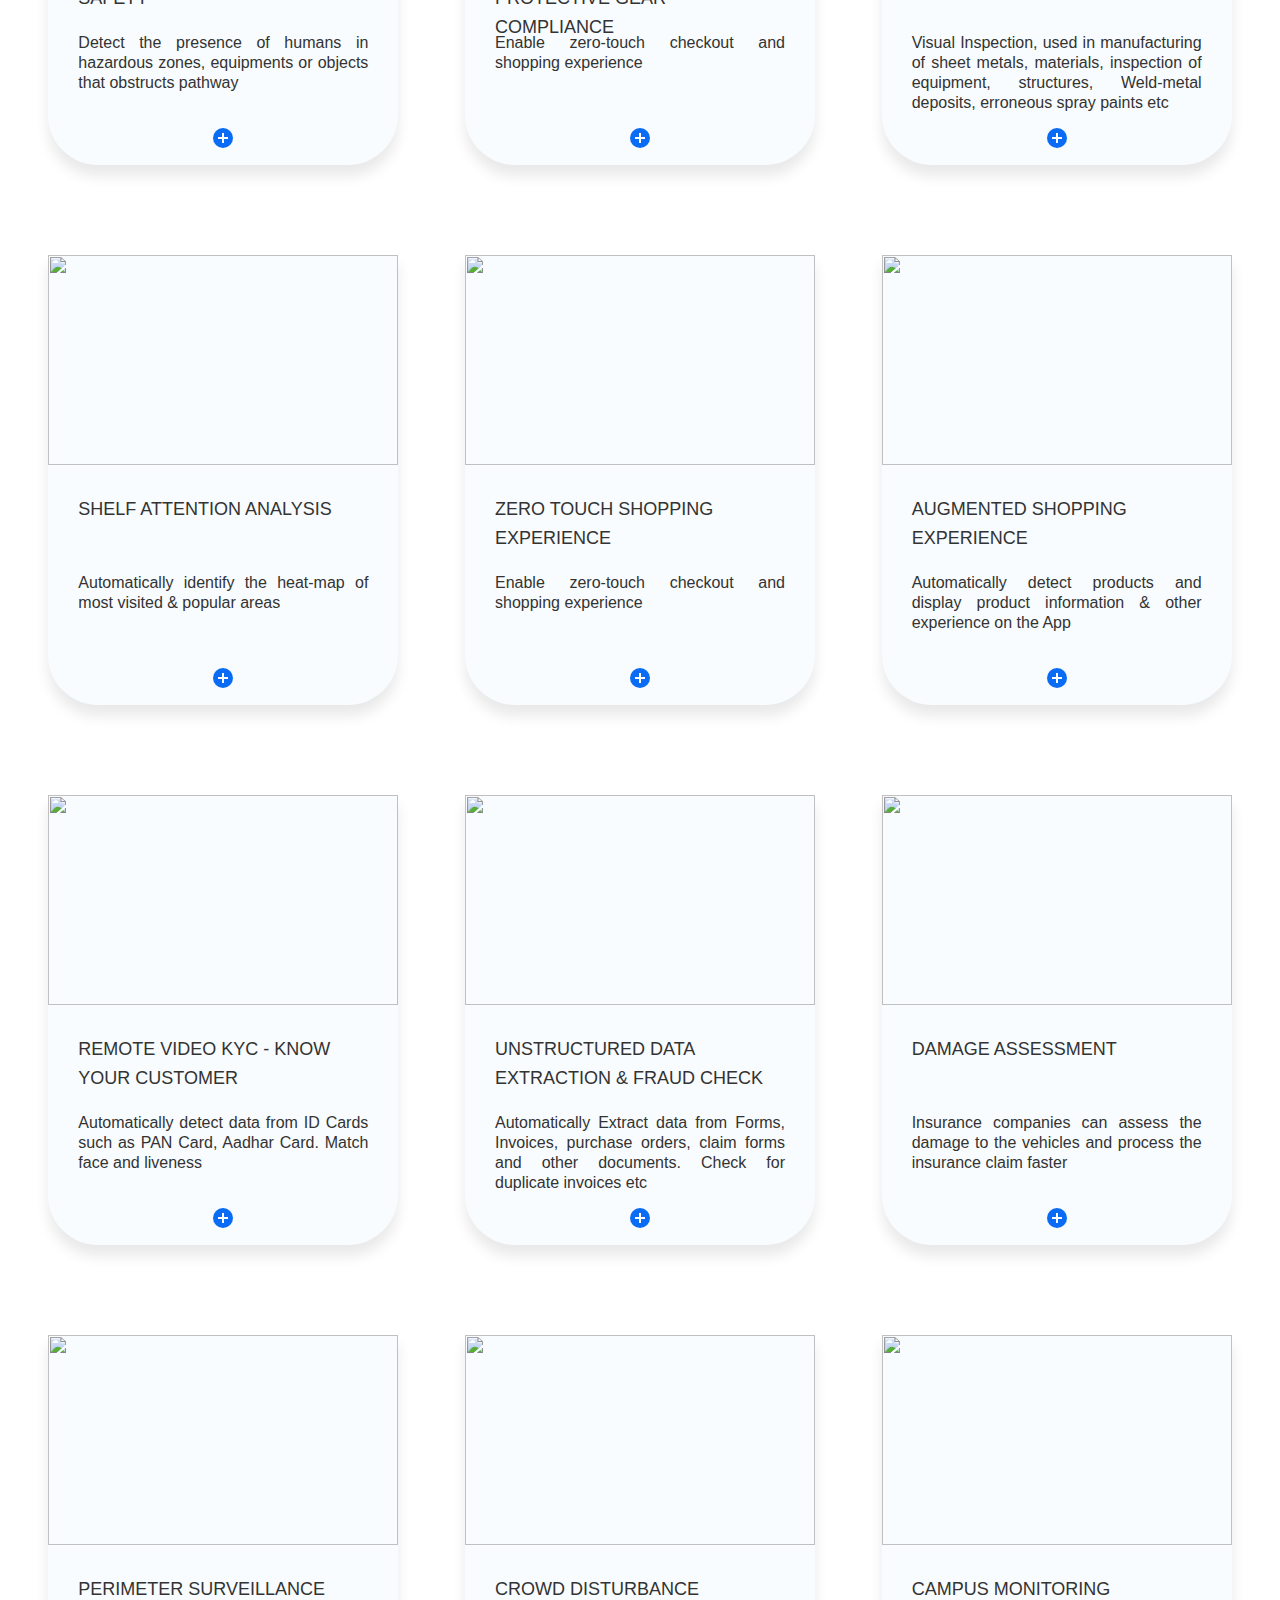
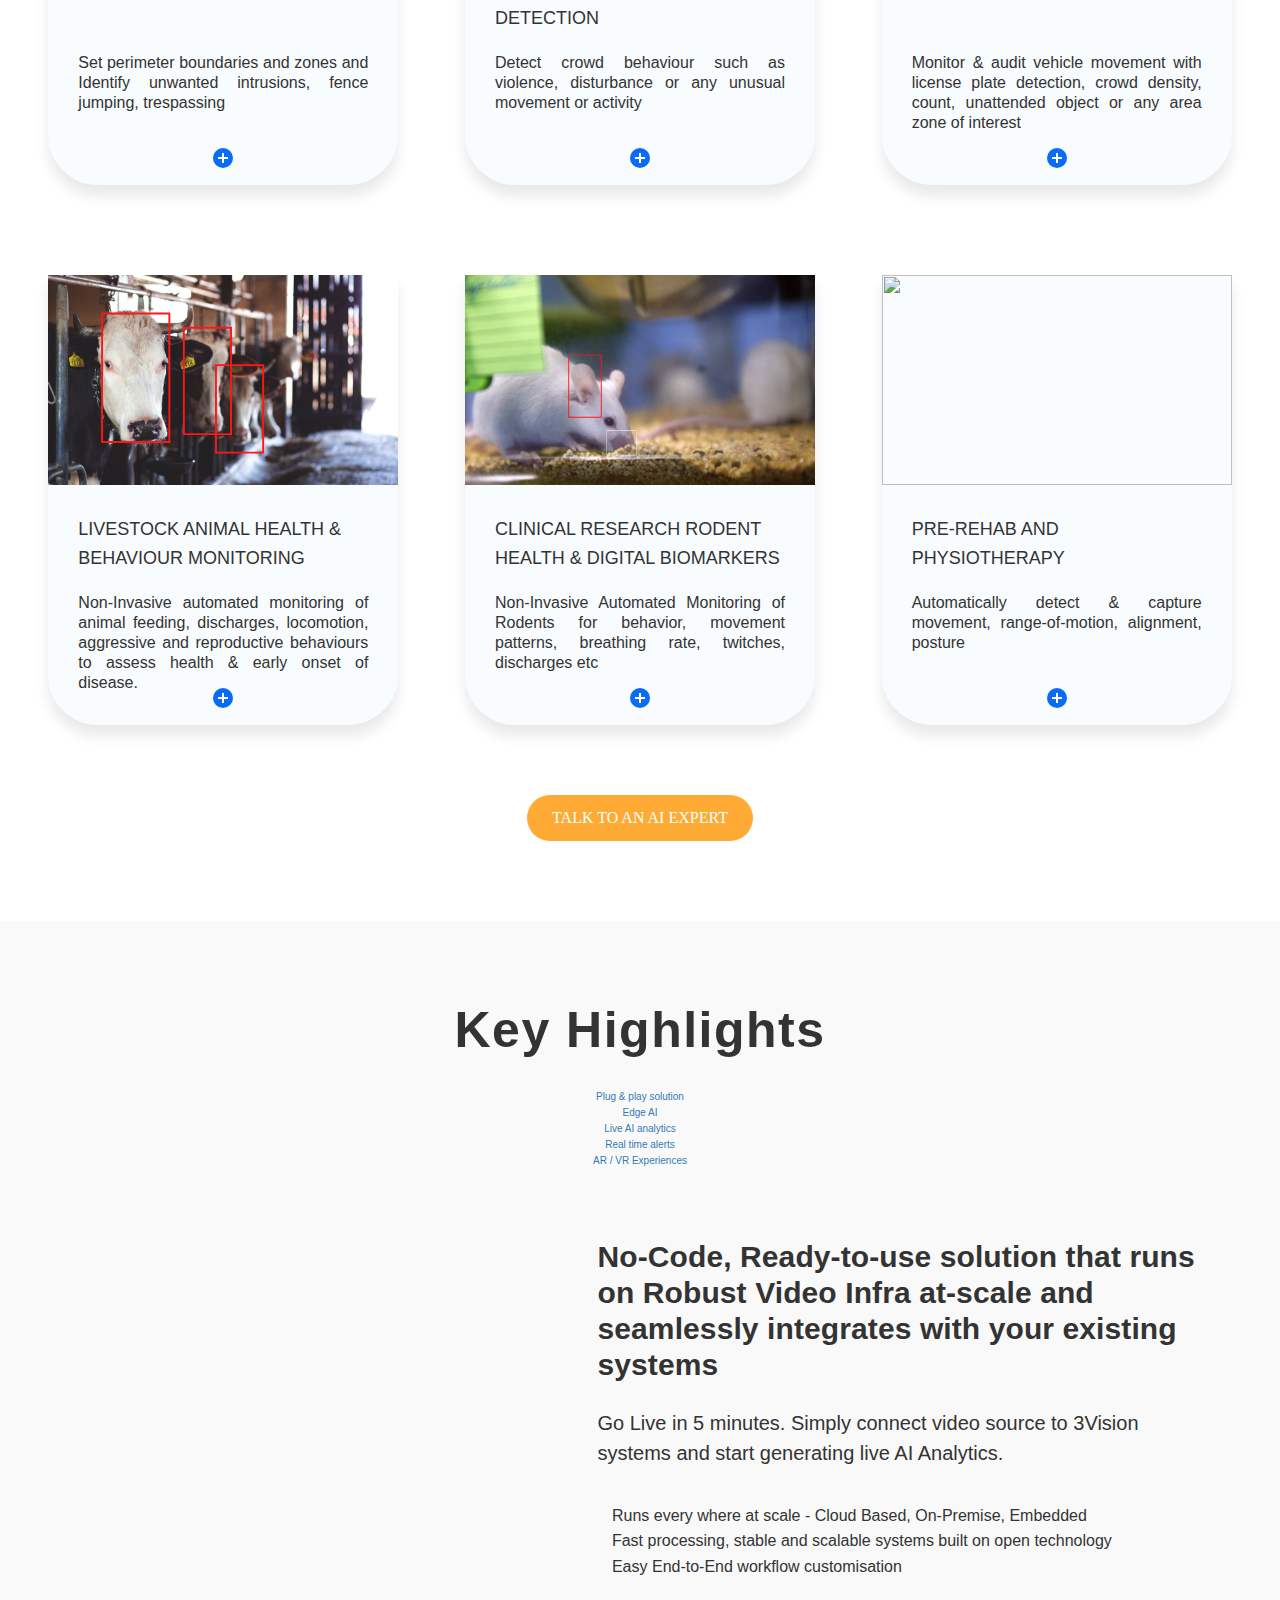
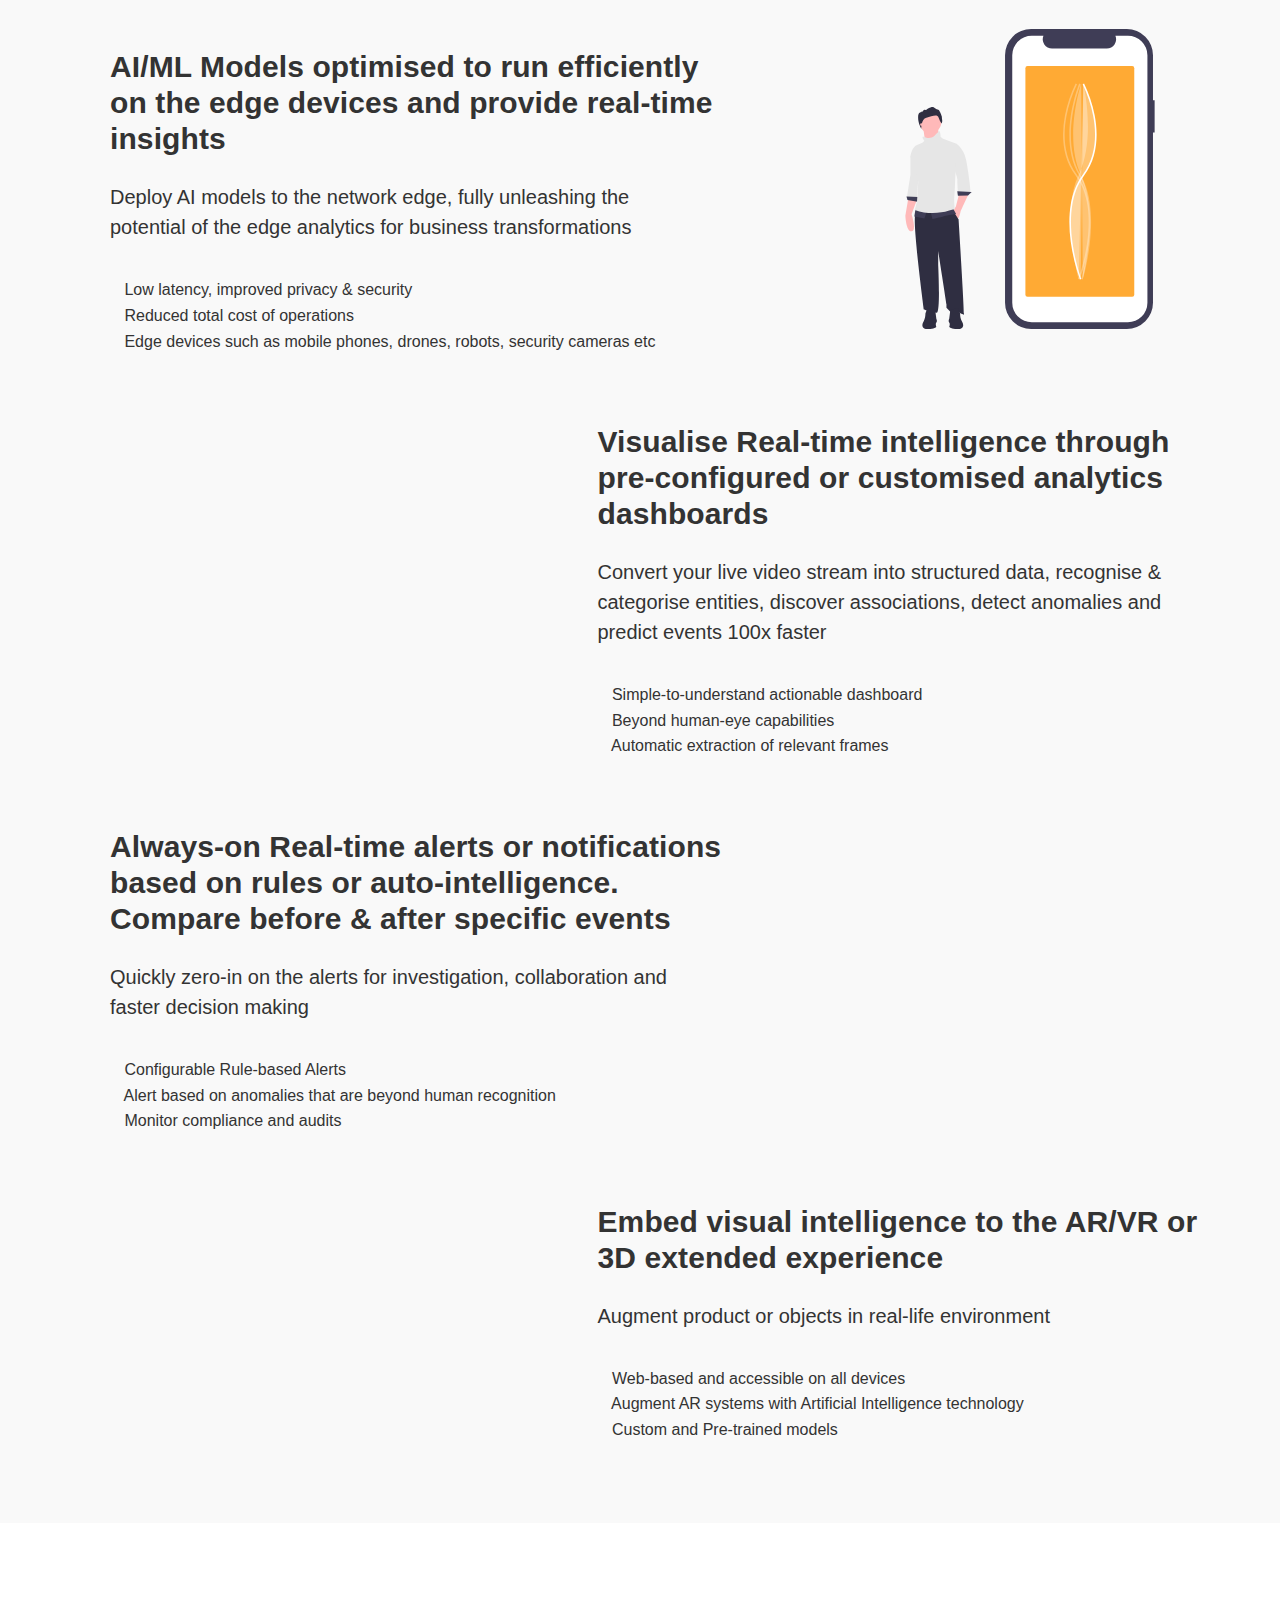
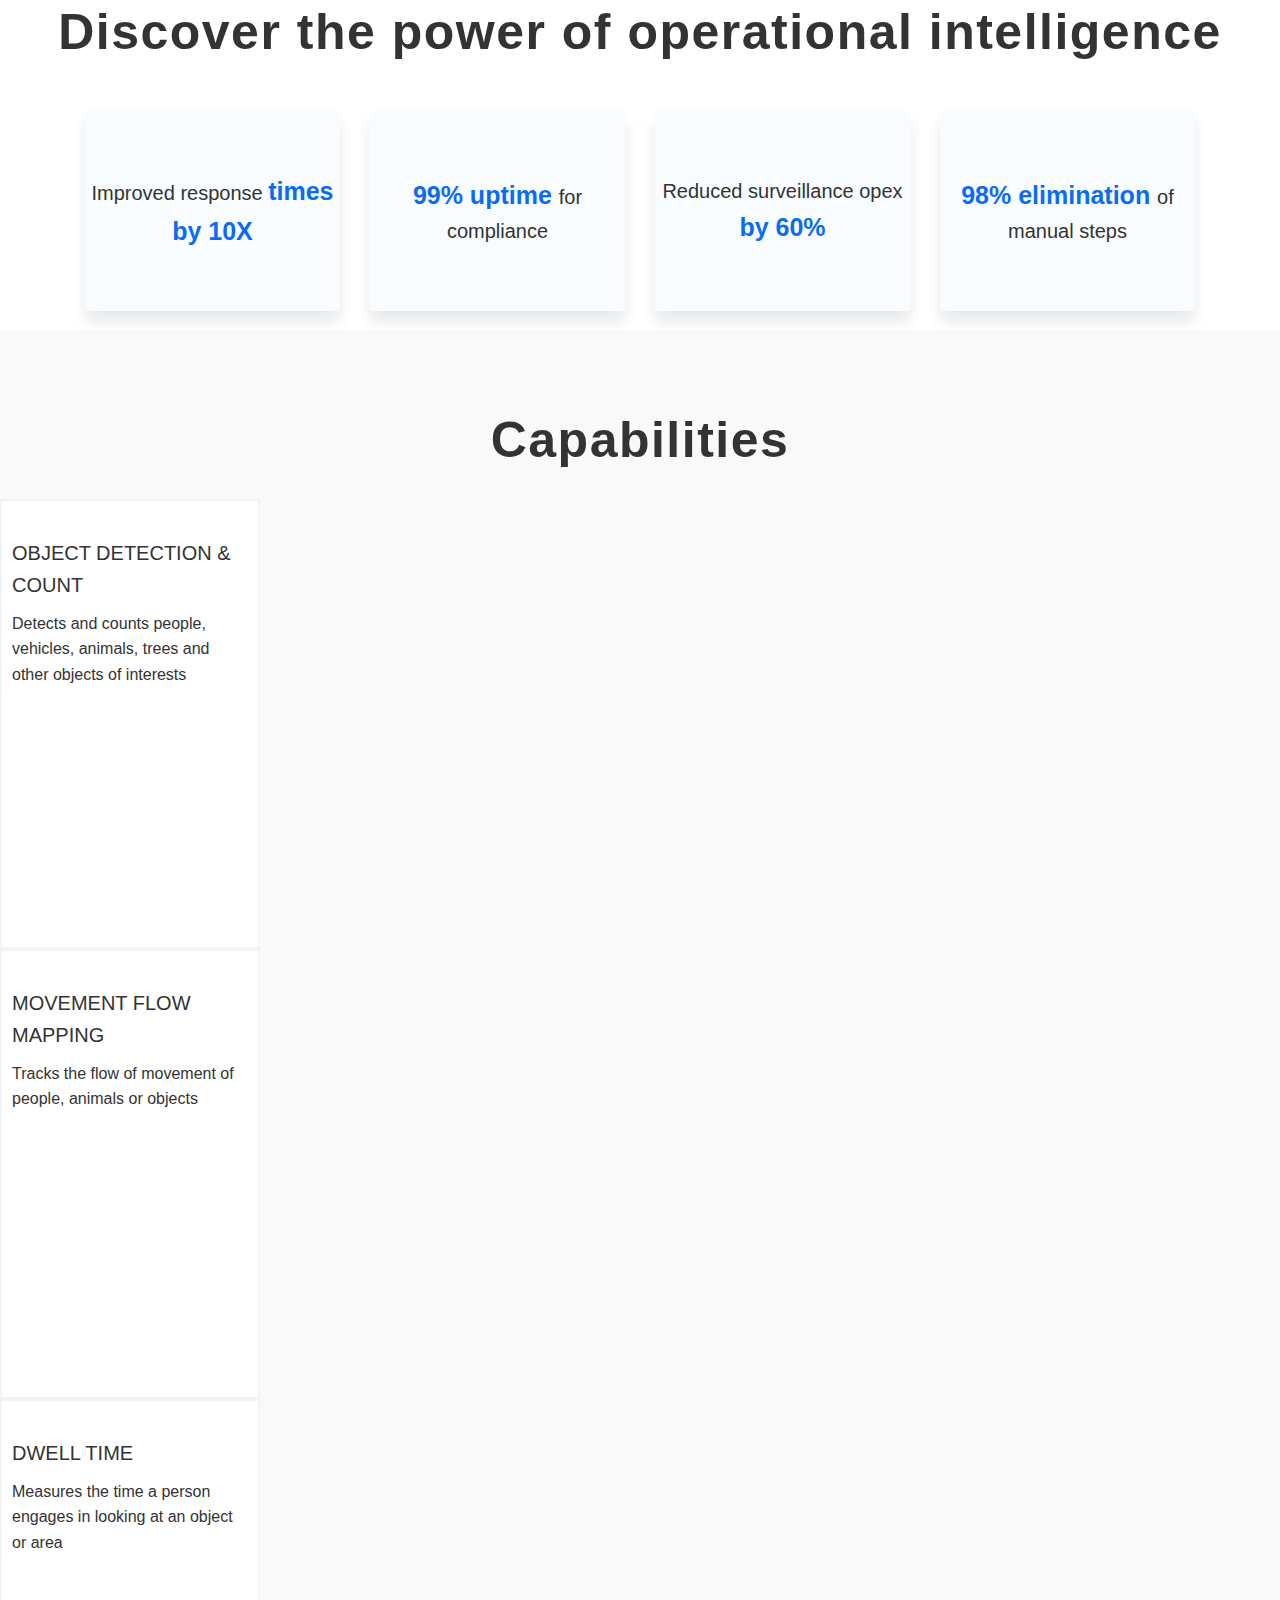
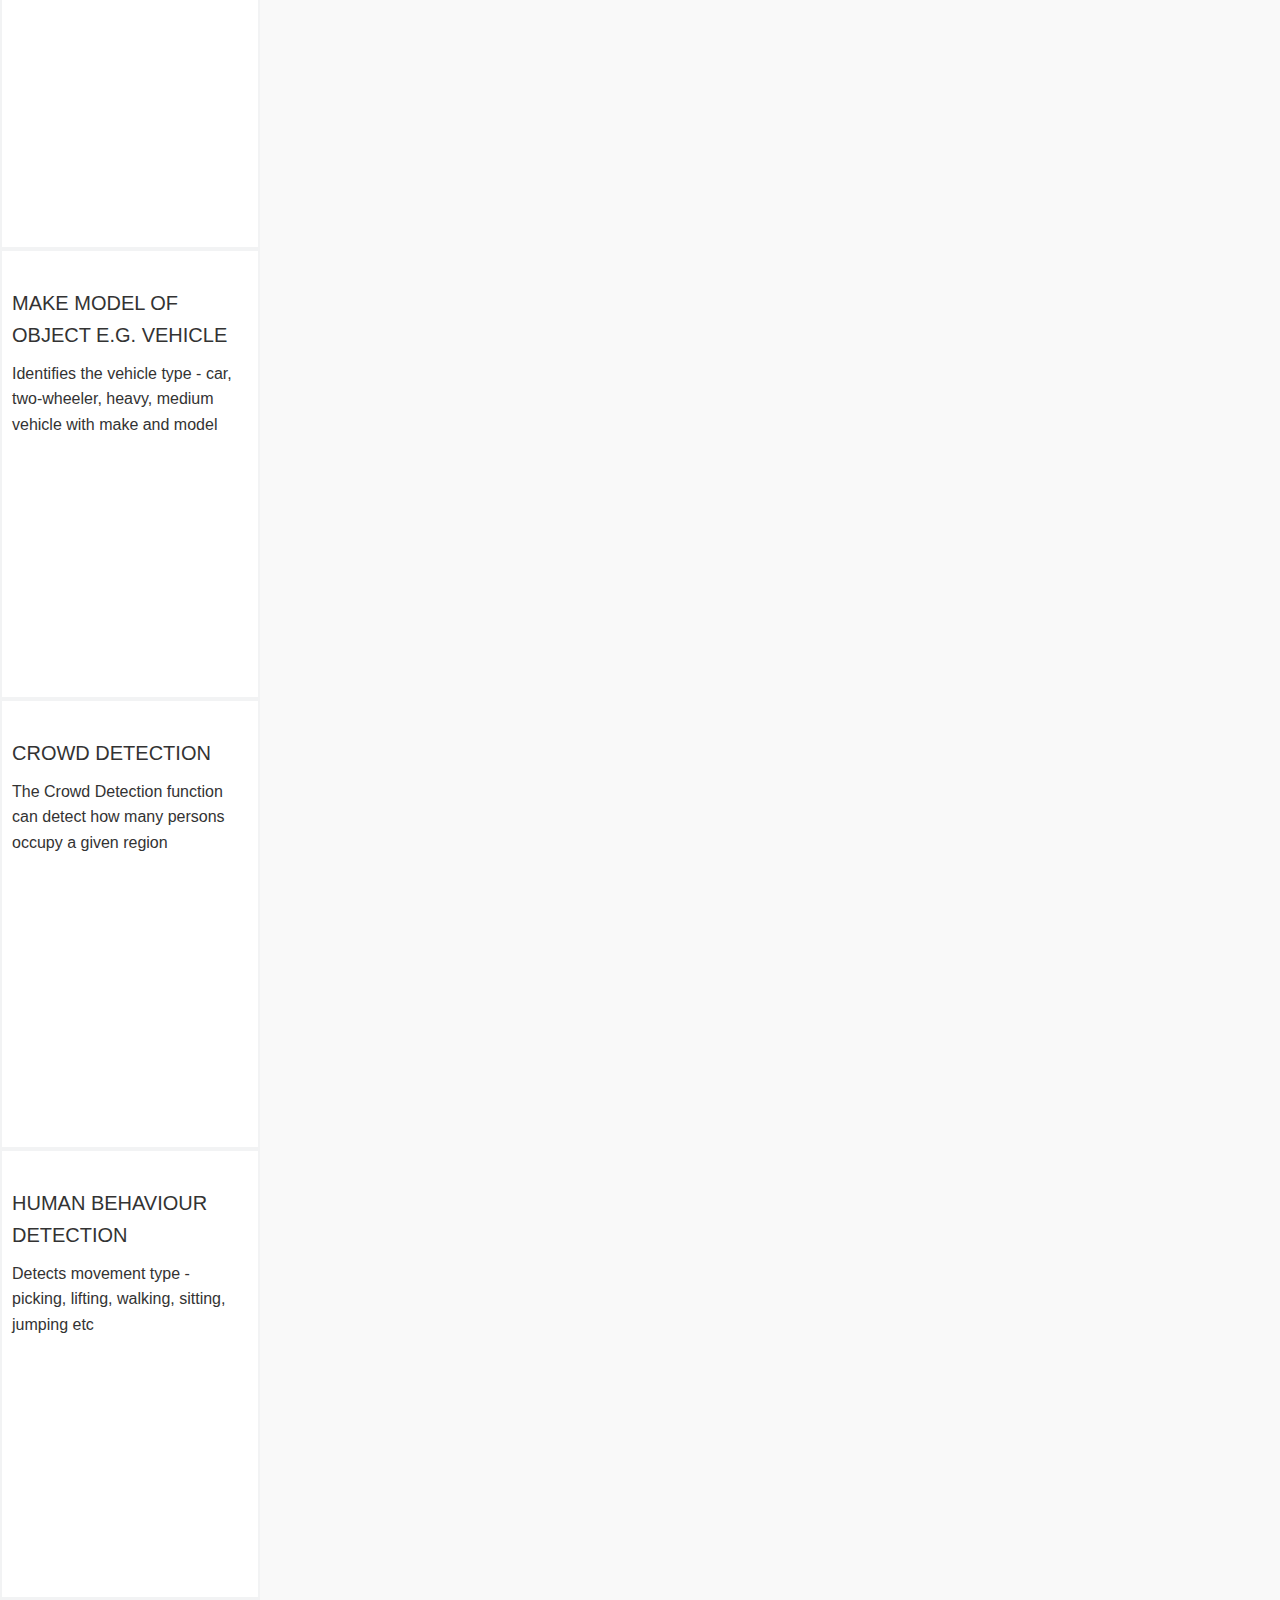
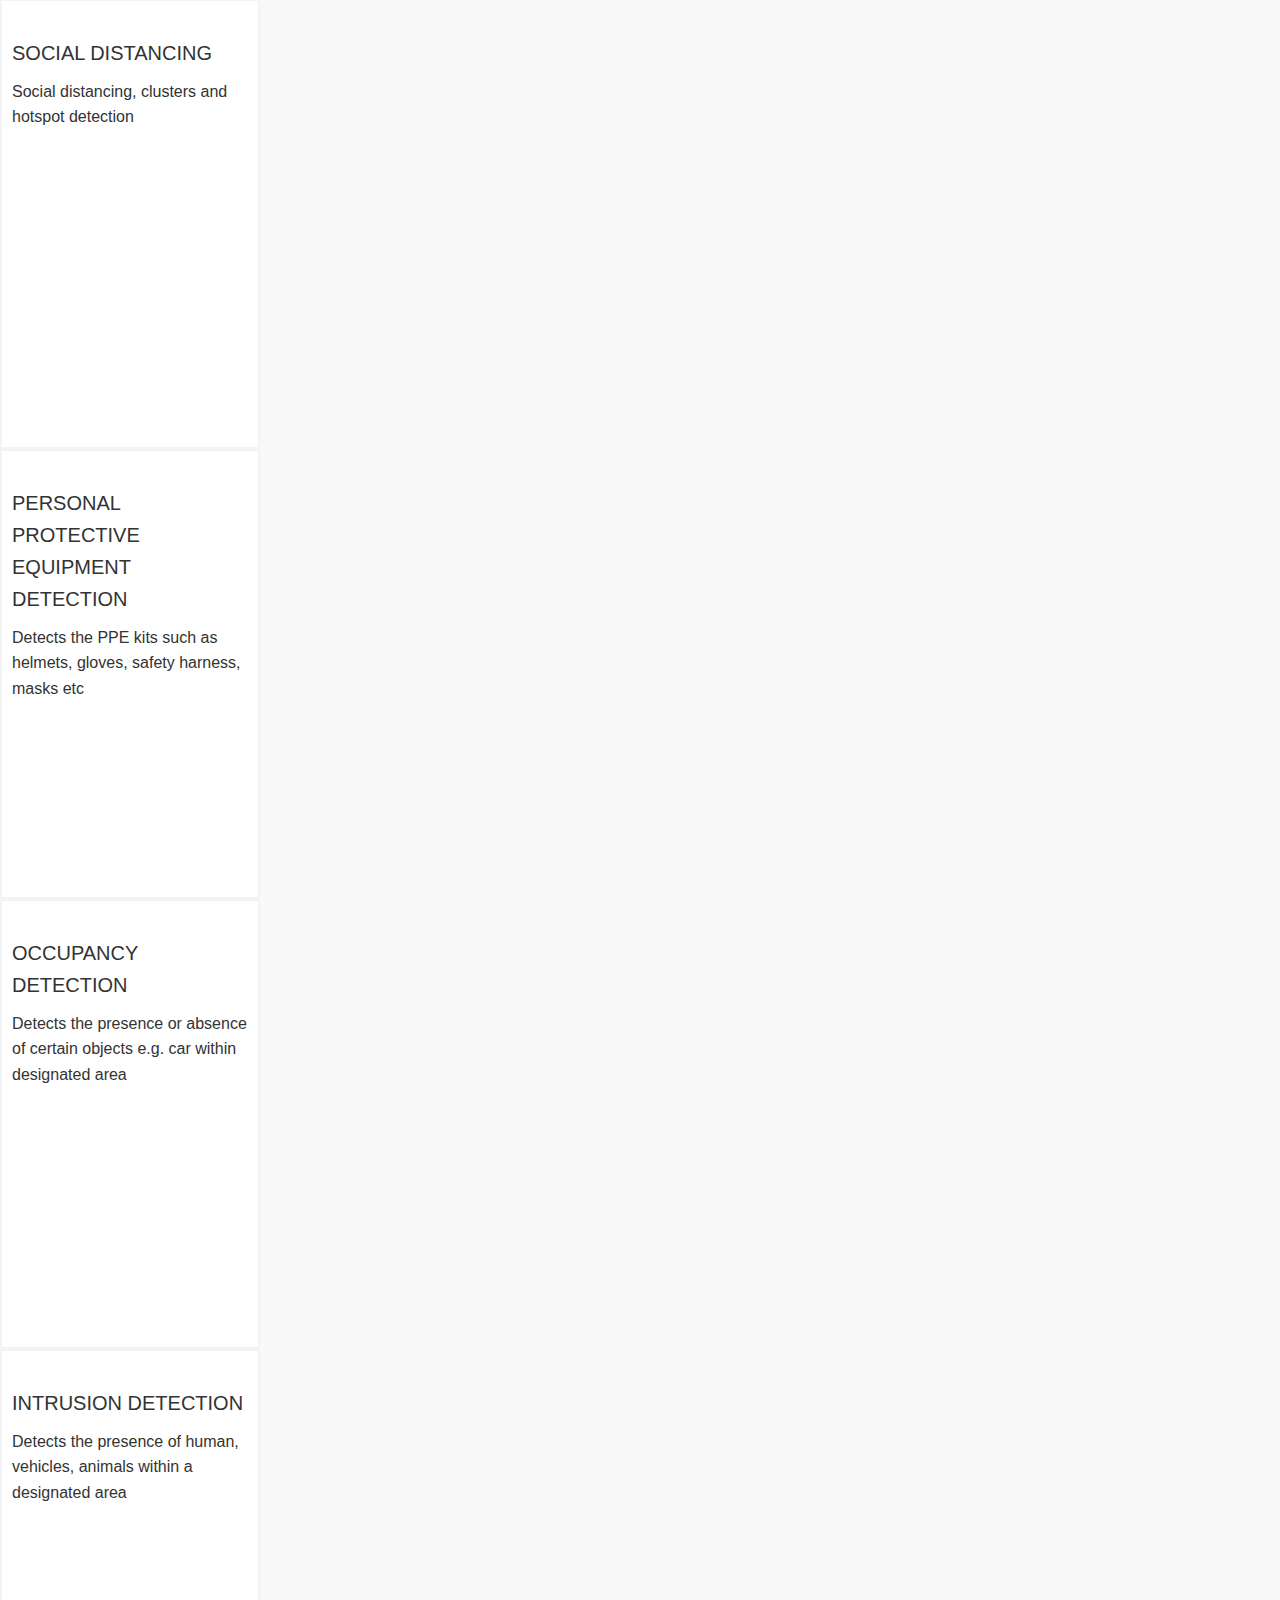
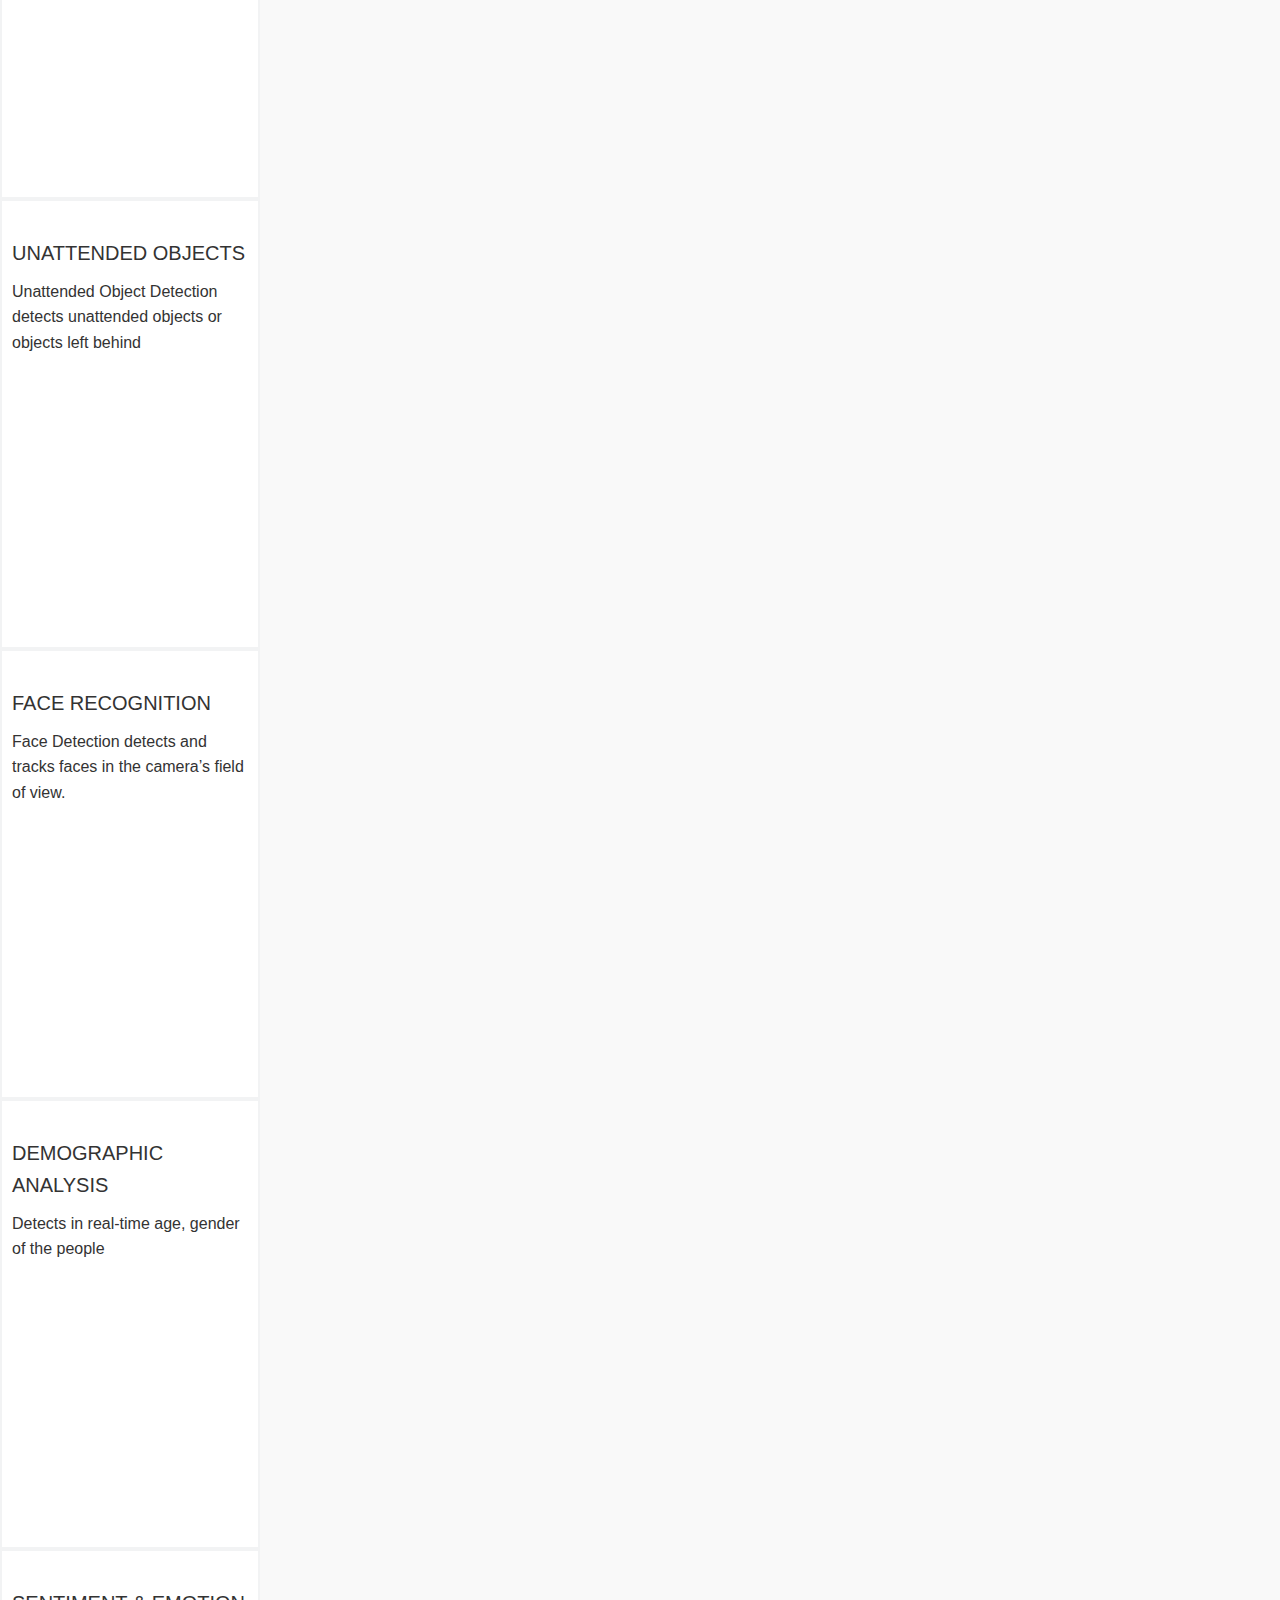
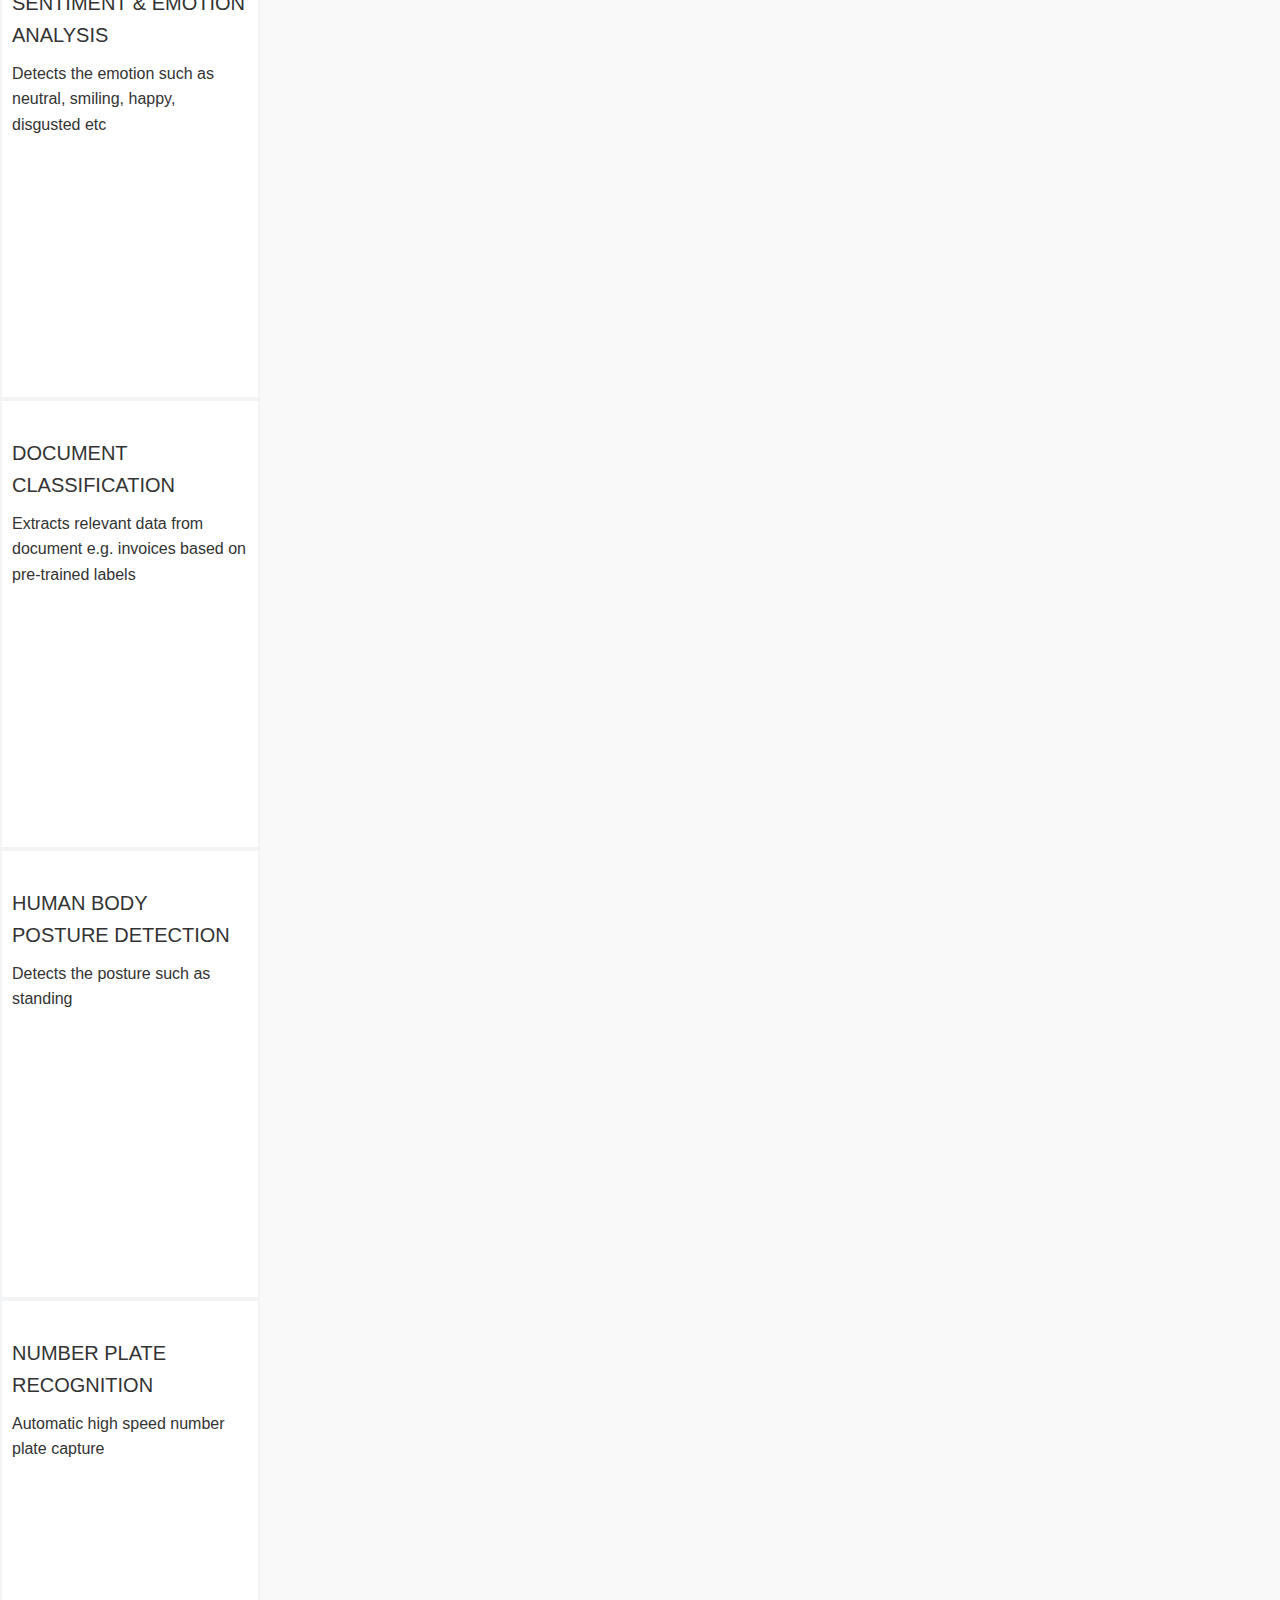
==== commit 761d6e51: "company page update" ====
--- a/index.html
+++ b/index.html
@@ -44,6 +44,24 @@
                     <li><a href="#">3Vision Intelligence Solutions</a></li>
                     <li><a href="#">Platform</a></li>
                     <li><a href="#">Edge AI</a></li>
+
+                </div>
+                <!-- <div class=" vl"></div>
+                            <div class="">
+
+                                <li><a href="#">Hospitality</a></li>
+                                <li><a href="#">Health & Life sciences</a></li>
+                                <li><a href="#">BFSI</a></li>
+                            </div> -->
+
+            </ul>
+        </li>
+        <li class="item"><a href="#">Solutions</a>
+            <ul class="dropdown">
+                <div class="">
+
+
+                    <li><a href="#">Digital HACCP</a></li>
 
                 </div>
                 <!-- <div class=" vl"></div>
@@ -1251,19 +1269,21 @@
                             Palo Alto California 94304
                             United States of America
                             <br><br>
+                            6660 Kennedy Rd.
+                            Mississauga ON-L4Z 1P3
+                            Canada
+                            <br><br>
                             Thinking Stack India Pvt Ltd<br>
                             We Work Galaxy
                             43 Residency Road, Bengaluru, India 560025
                         </div>
                         <div class="contact-option">
                             <div class="email">
-                                <span class="m-r-1"><img src="img/contact-icons/close-envelope.svg"
-                                        alt=""></span>
-                                <a href="mailto:karthikcr@thinkingstack.com">karthikcr@thinkingstack.com</a>
+                                <span class="m-r-1"><img src="img/contact-icons/close-envelope.svg" alt=""></span>
+                                <a href="mailto:karthikcr@thinkingstack.com">contact@thinkingstack.com</a>
                             </div>
                             <div class="tele">
-                                <span class="m-r-1"><img src="img/contact-icons/old-typical-phone.svg"
-                                        alt=""></span>
+                                <span class="m-r-1"><img src="img/contact-icons/old-typical-phone.svg" alt=""></span>
                                 <a href="tel:+91 99457 46946">+91 99457 46946</a>
 
                             </div>
--- a/css/style.css
+++ b/css/style.css
@@ -856,7 +856,13 @@
   -moz-box-shadow: 30px 12px 54px 0px rgba(0, 0, 0, 0.09);
   box-shadow: 30px 12px 54px 0px rgba(0, 0, 0, 0.09);
   margin-bottom: 2rem;
-  background: #f8fcfe; }
+  background: #f8fcfe; 
+  transition: all 0.3s ease;
+
+}
+  .team-card:hover{
+    transform: scale(1.1);
+  }
   .team-card .member-info {
     text-align: center;
     color: #36454f;
@@ -875,15 +881,52 @@
   flex: 1;
   flex-direction: column;
   align-items: center;
-  height: 25rem;
+  min-height: 30rem;
   justify-content: center;
   margin-bottom: 2rem; }
+
+
   .contact-card img {
     padding: 3rem; }
   .contact-card .tele {
     font-size: 1.8rem;
     max-width: 25rem;
-    line-height: 2rem; }
+    line-height: 2rem;
+    margin: .5rem 0;
+   }
+   .contact-card .add {
+    font-size: 1.8rem;
+    line-height: 2rem;
+    margin: .5rem 0;
+    height: 7rem;
+   }
+   .contact-card .ou {
+    font-size: 2.2rem;
+    line-height: 2rem;
+    margin: .5rem 0;
+    font-family: "Proxima-semi",Arial,sans-serif;
+    color: var(--color-primary);
+   }
+
+   .mission{
+    text-align: center;
+    background-color: #f9f9f9;
+    padding: 6rem;
+
+   }
+   .mission p {
+     margin: 2rem auto;
+     text-align: left;
+     font-size: 3rem;
+     line-height: 3.2rem;
+    font-family: "Proxima",Arial,sans-serif;
+    letter-spacing: .1px;
+    max-width: 80%;
+    font-style: italic;
+
+  
+
+   }
 
 .discover-card {
   box-shadow: 0px 11px 15px 0px rgba(0, 0, 0, 0.09);
@@ -2043,7 +2086,7 @@
 
 ul.dropdown li {
   list-style-type: none;
-  max-width: 15rem;
+  max-width: 20rem;
 }
 
 ul.dropdown li a{
@@ -2073,4 +2116,15 @@
 
 .integration{
   background-color: #f9f9f9;
+}
+
+.member-exp{
+  font-size: 1.2rem;
+  margin: 1rem 0;
+  min-height: 7rem;
+  padding: .5rem;
+}
+
+.team-card img {
+  background: #fff;
 }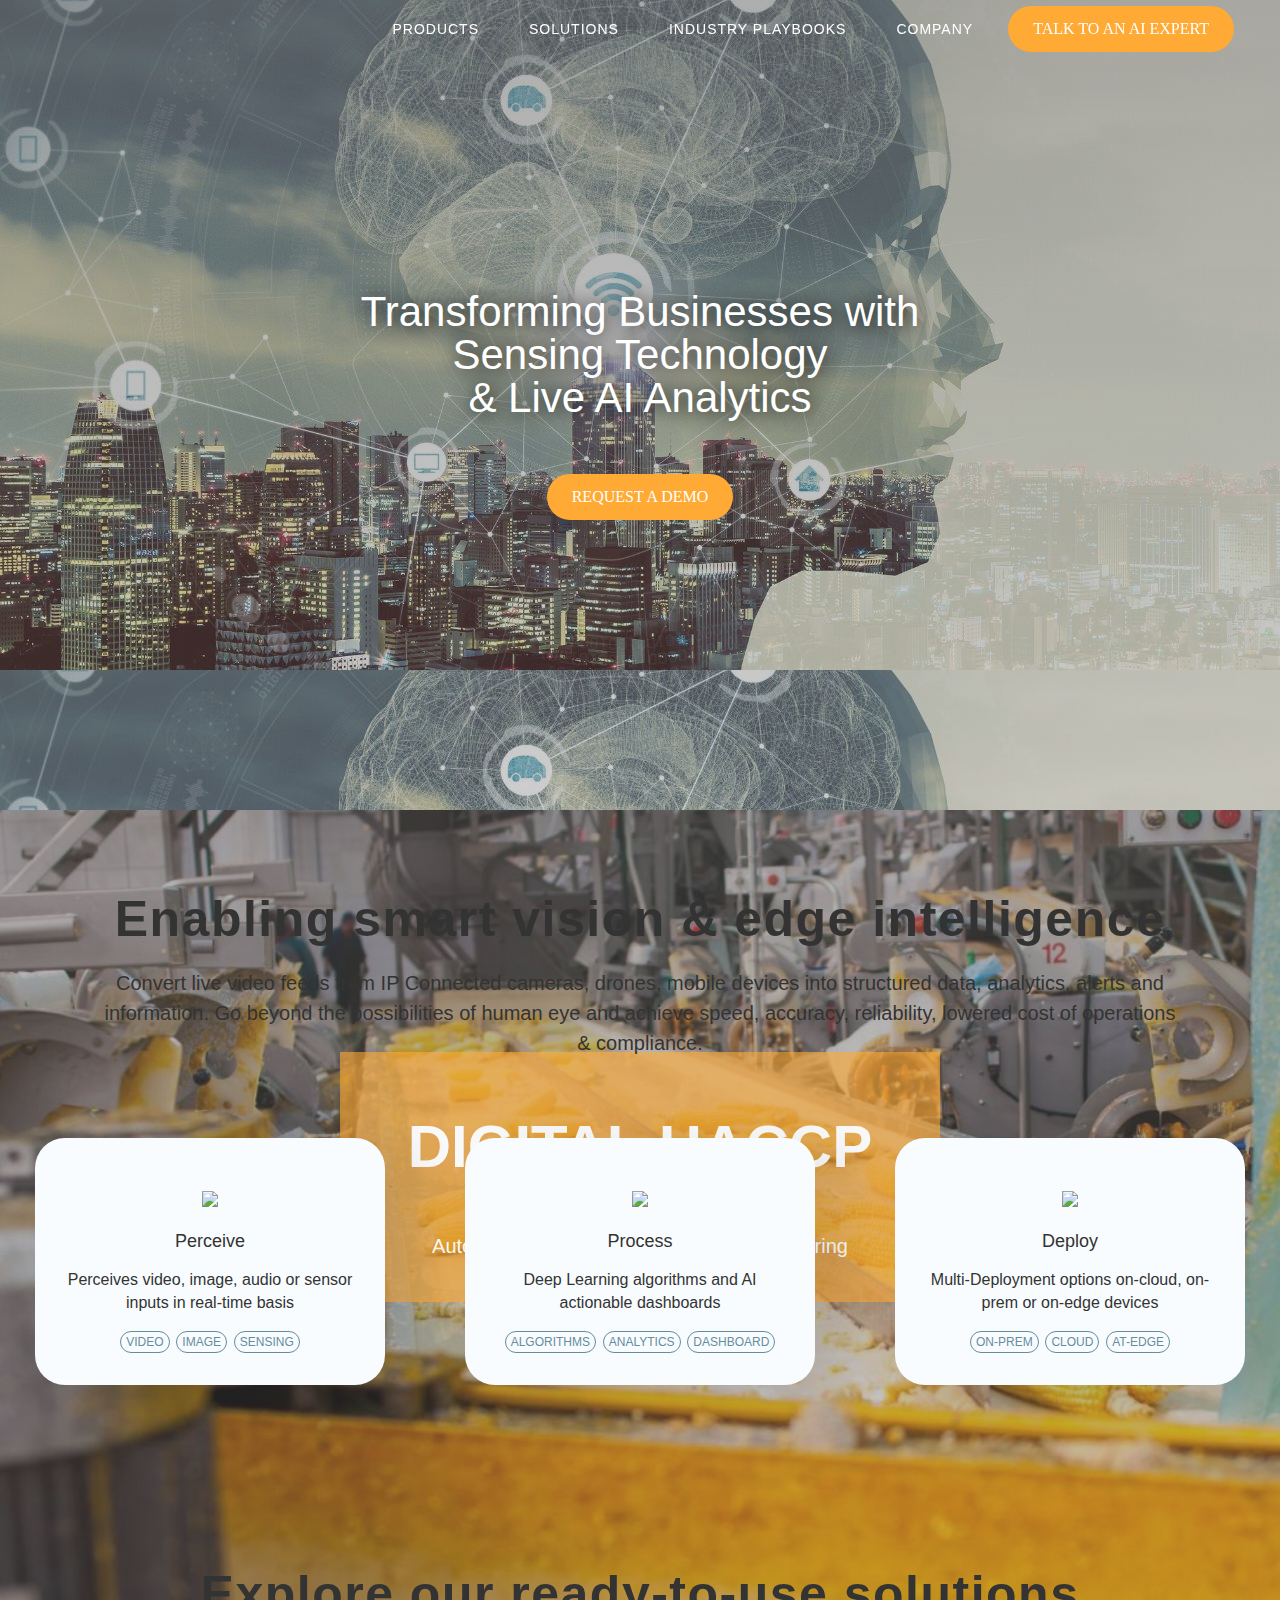
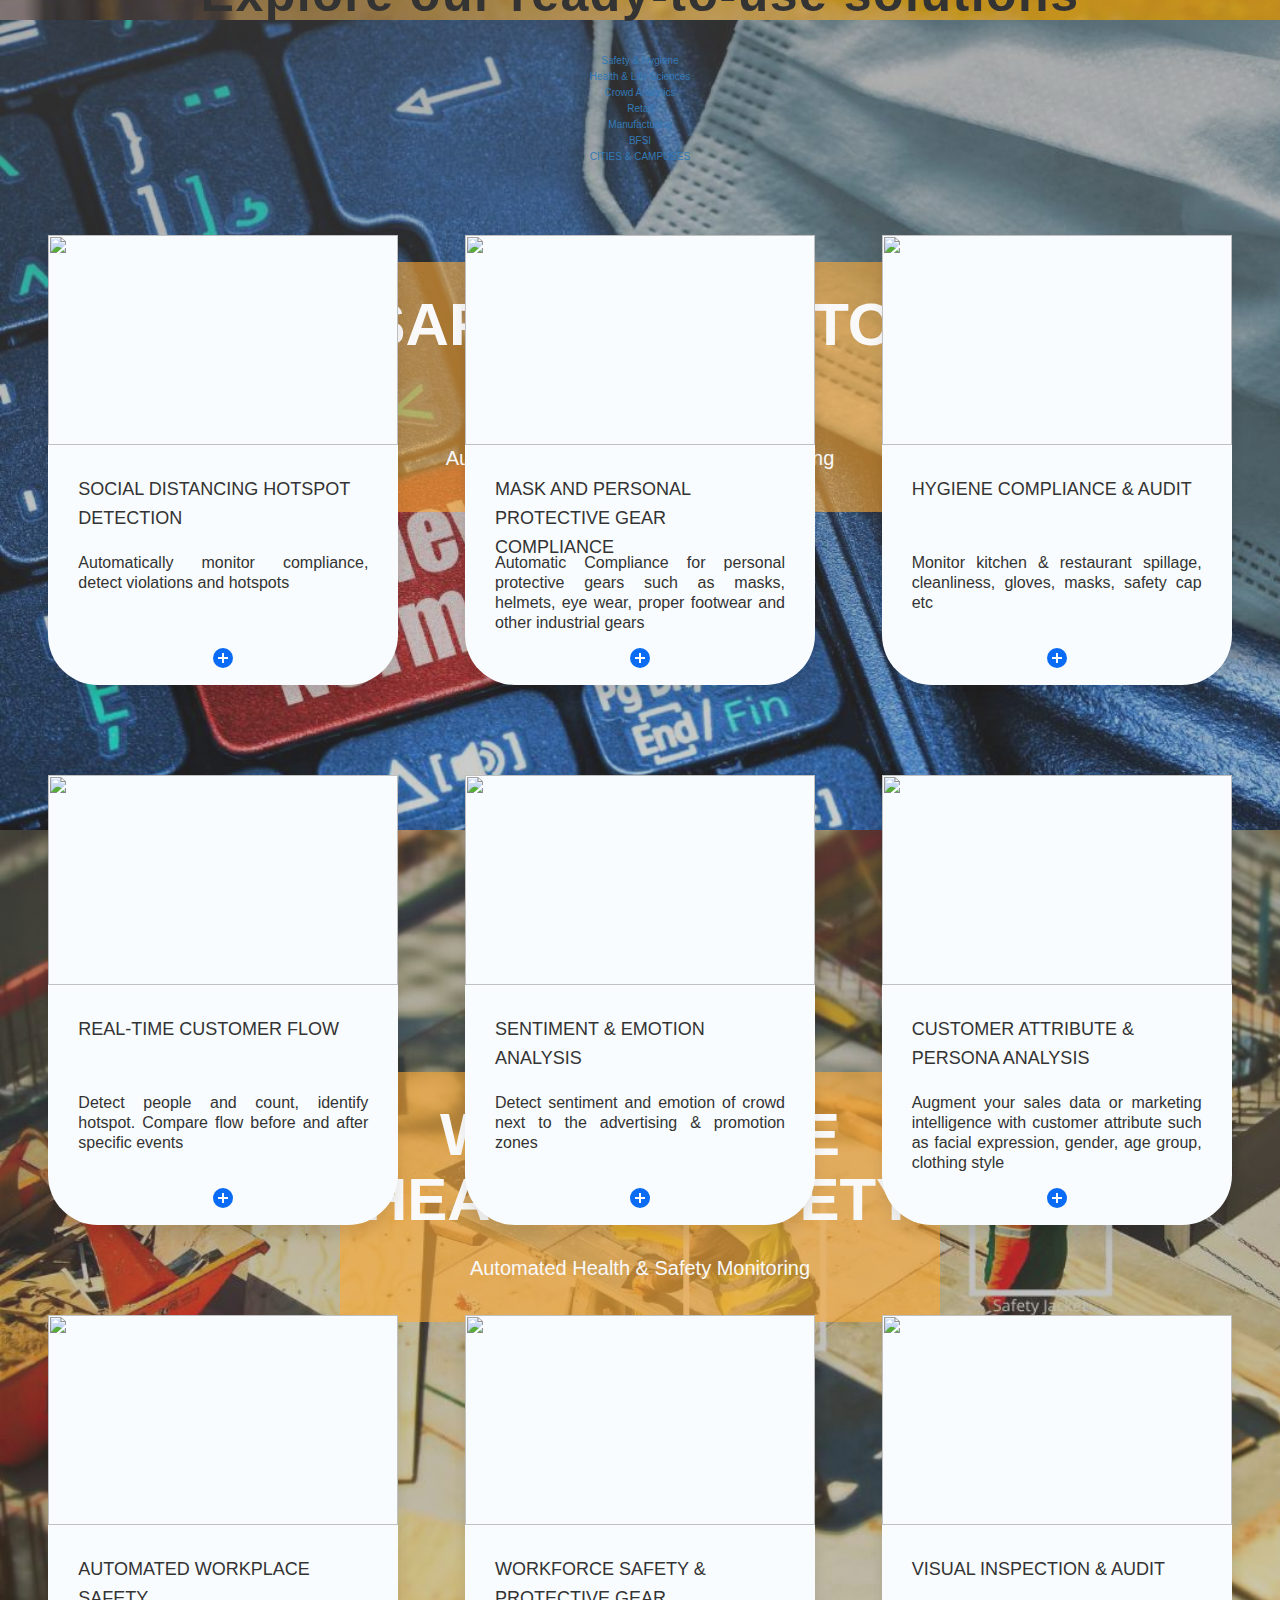
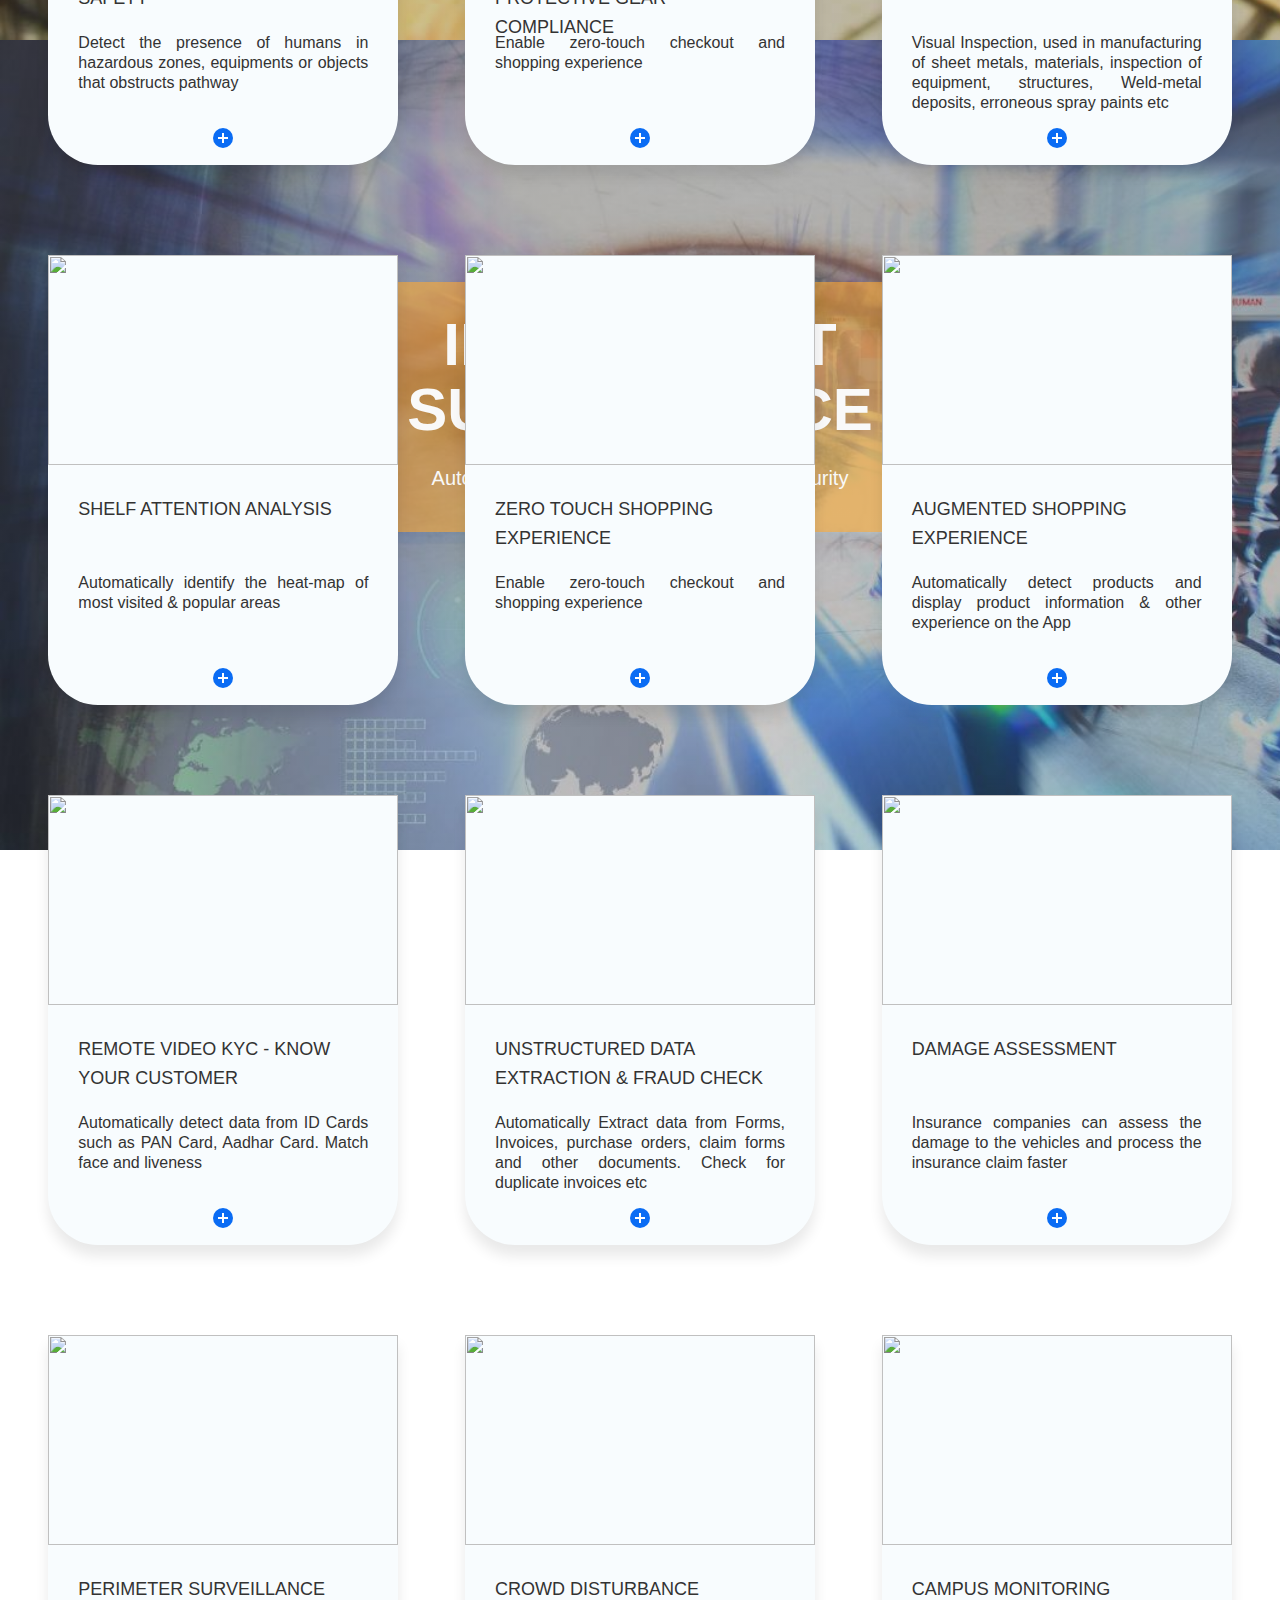
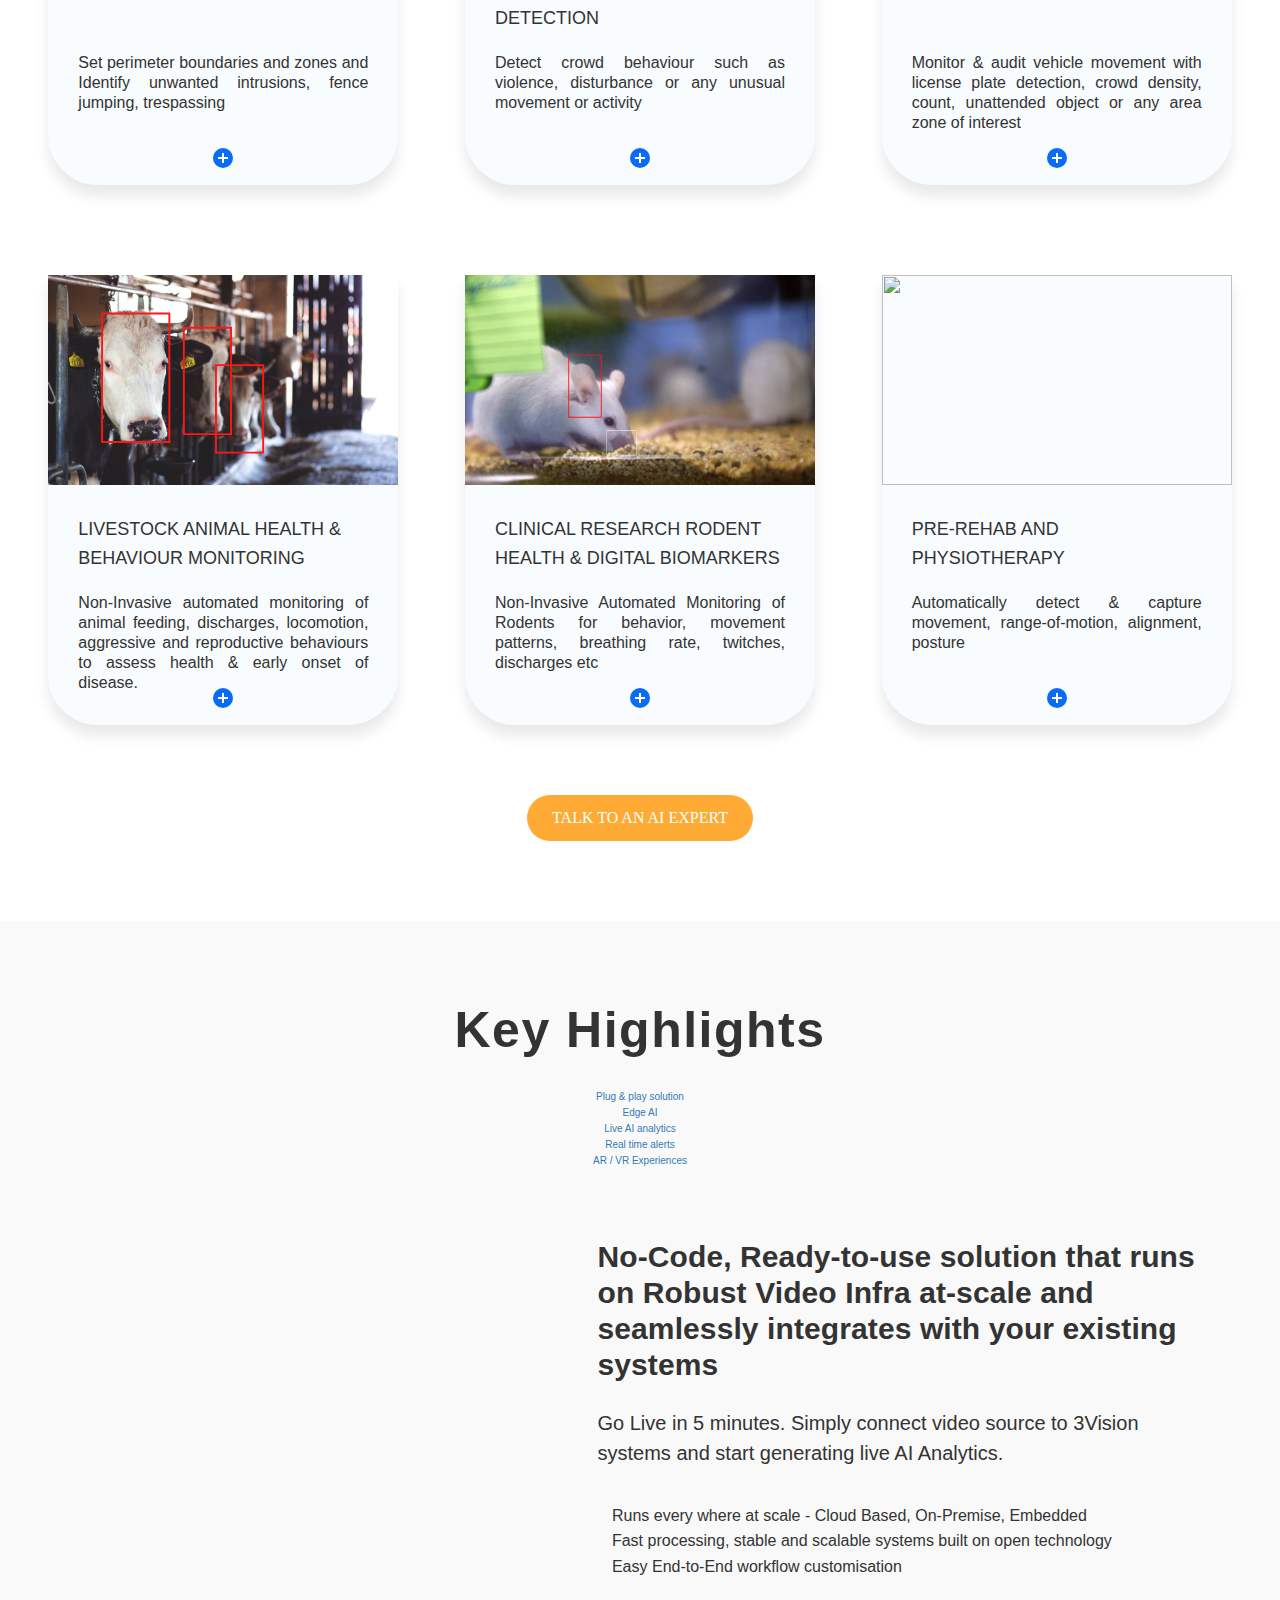
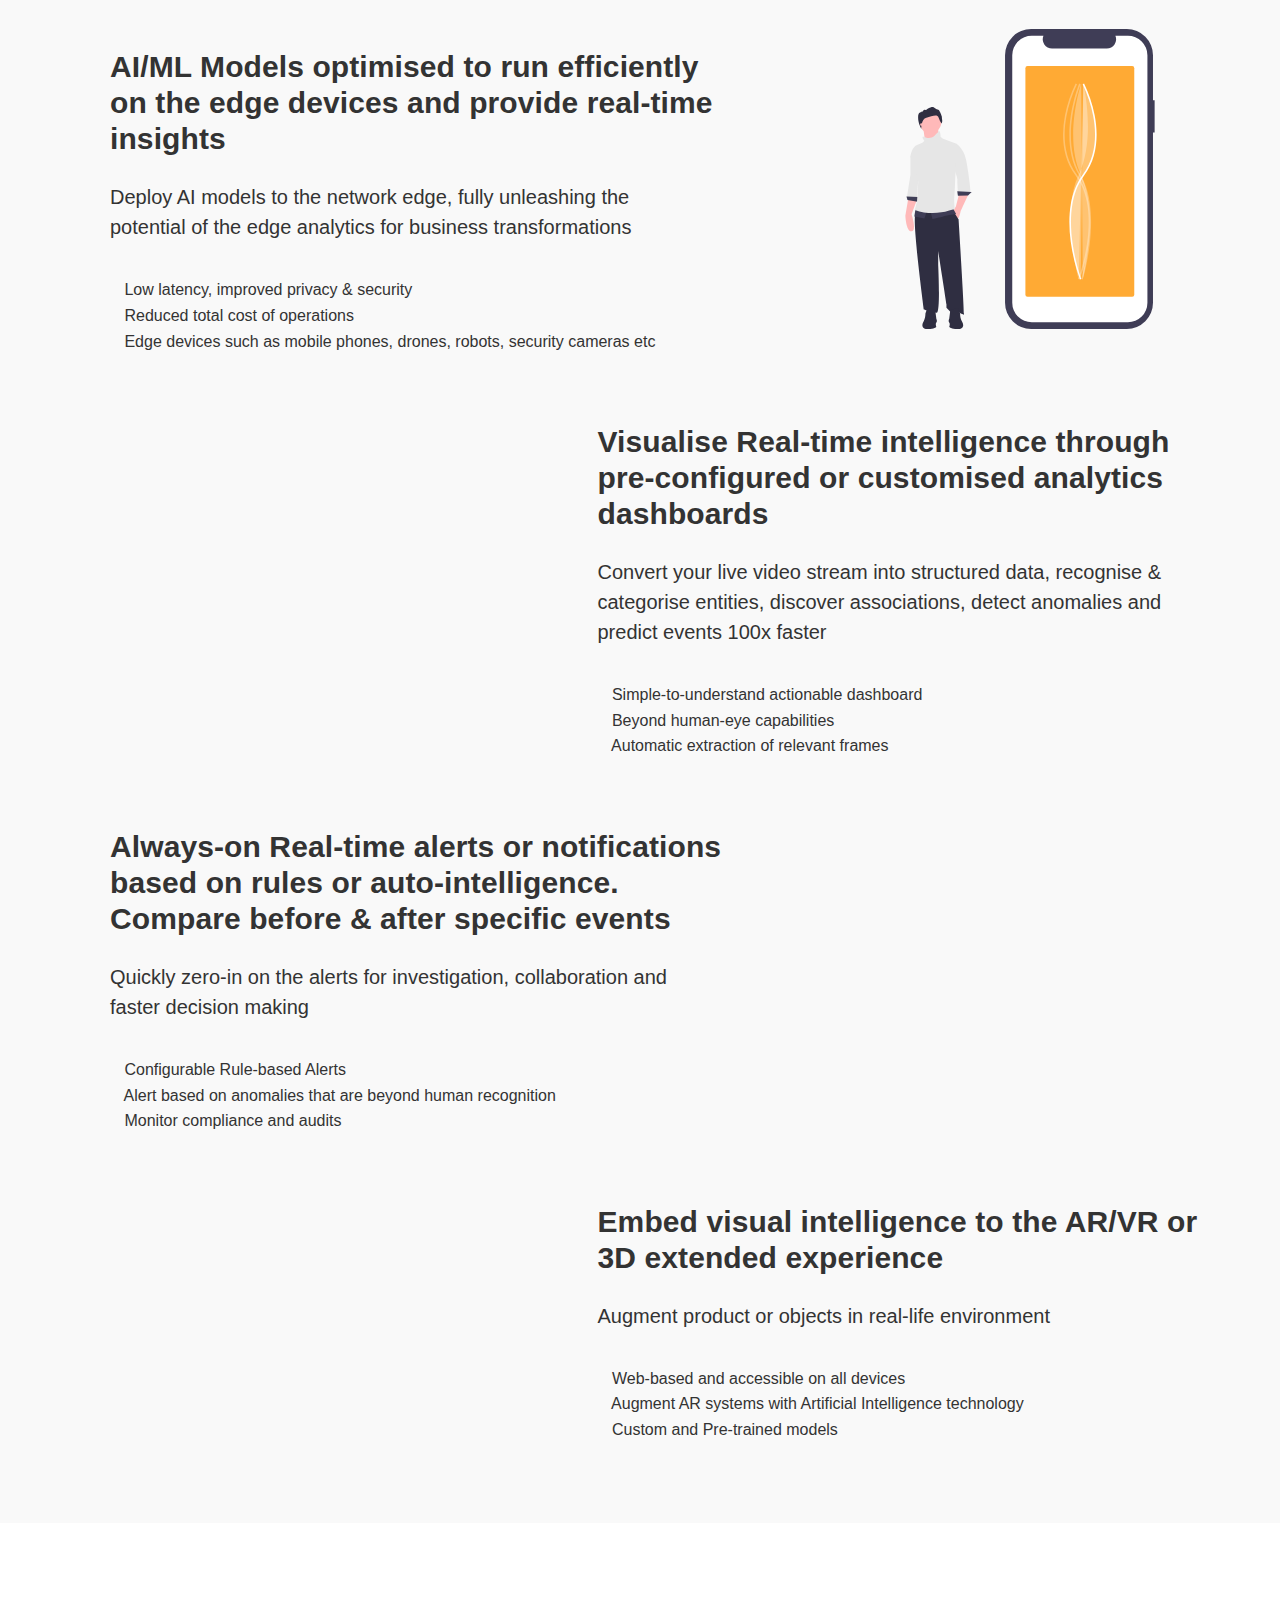
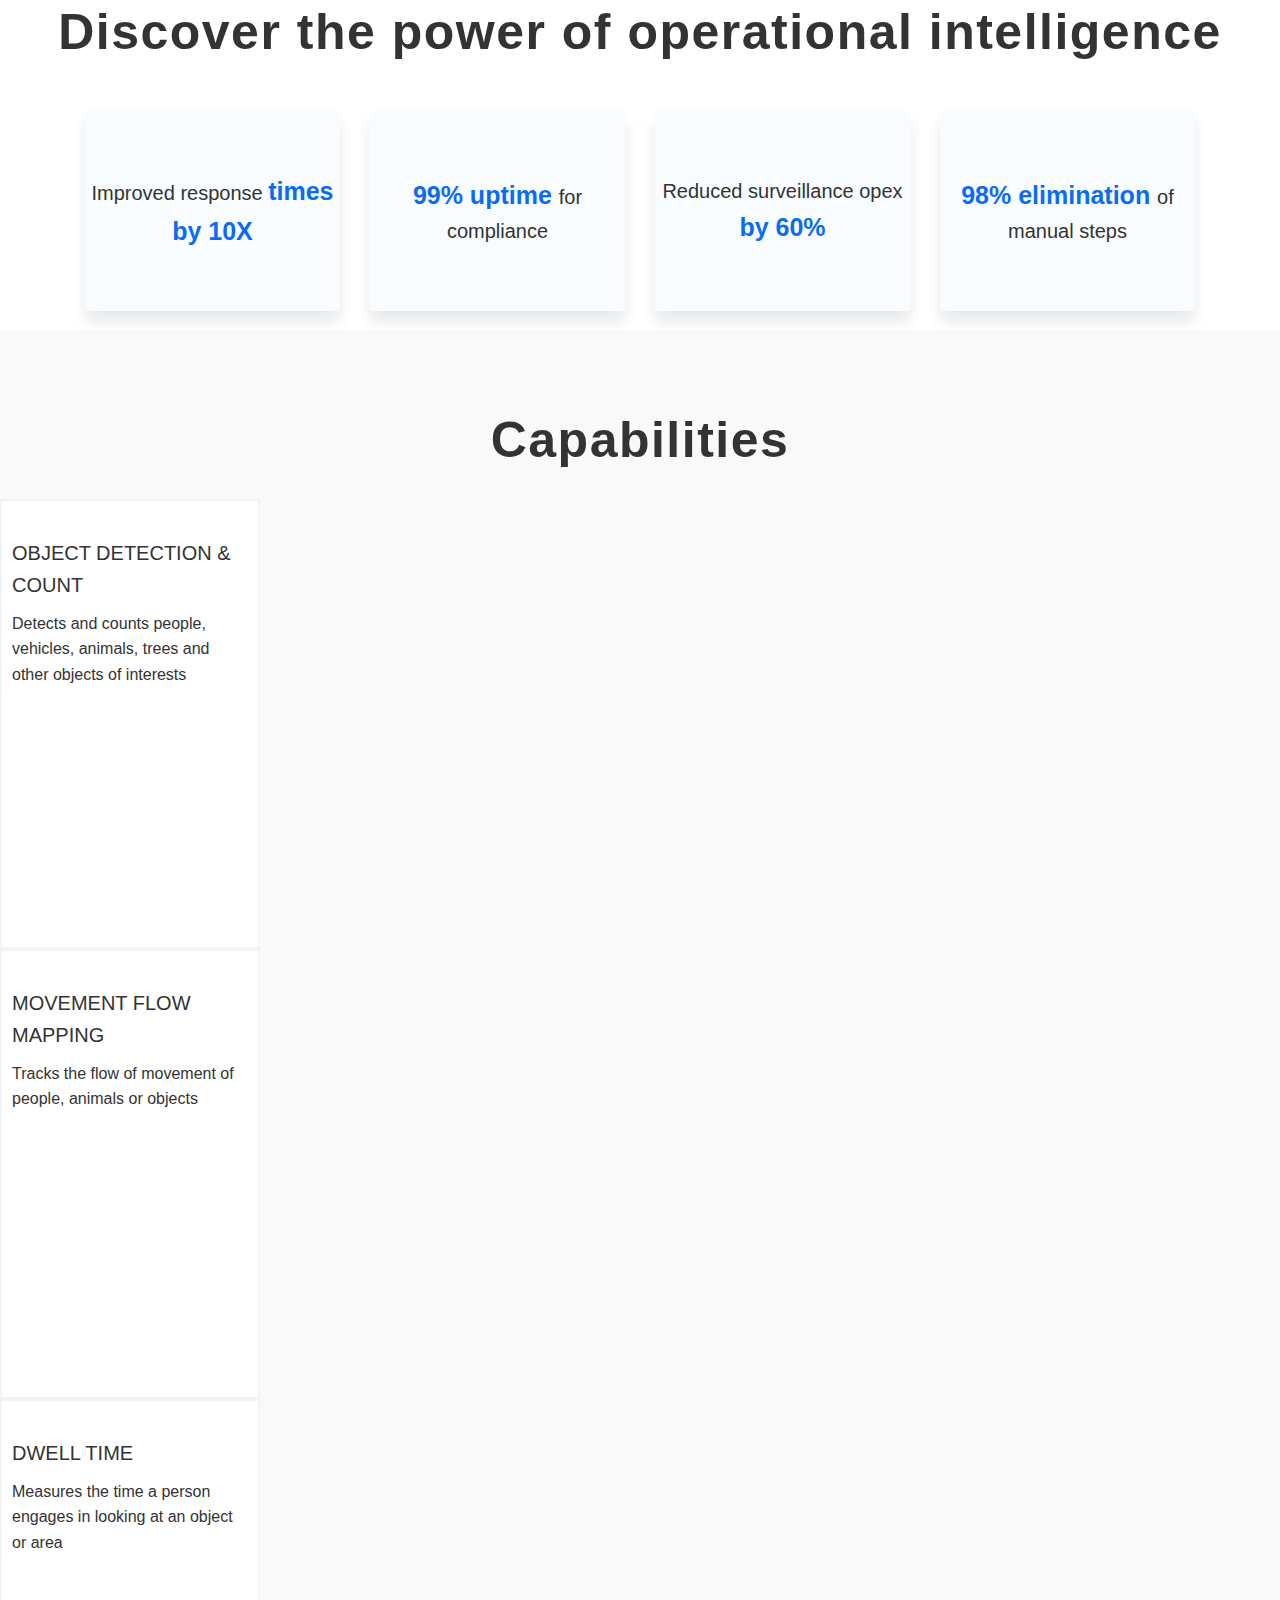
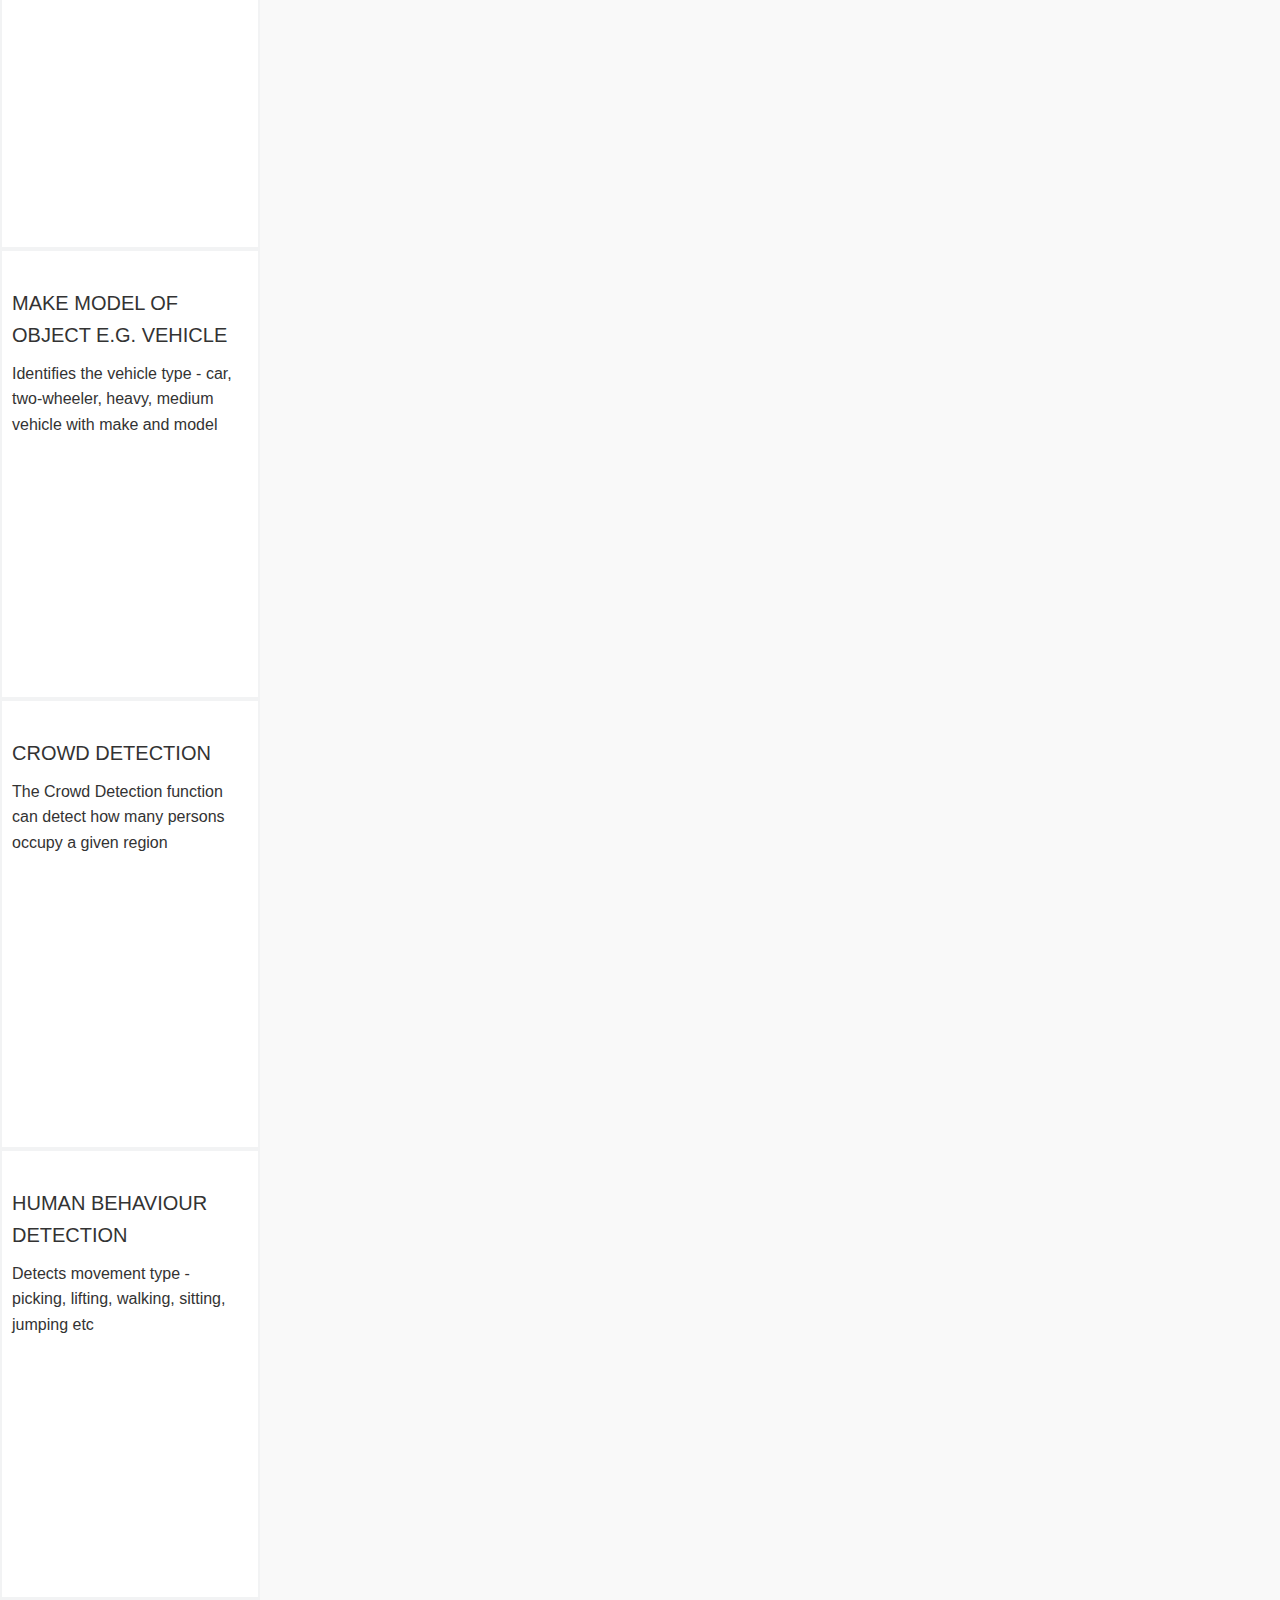
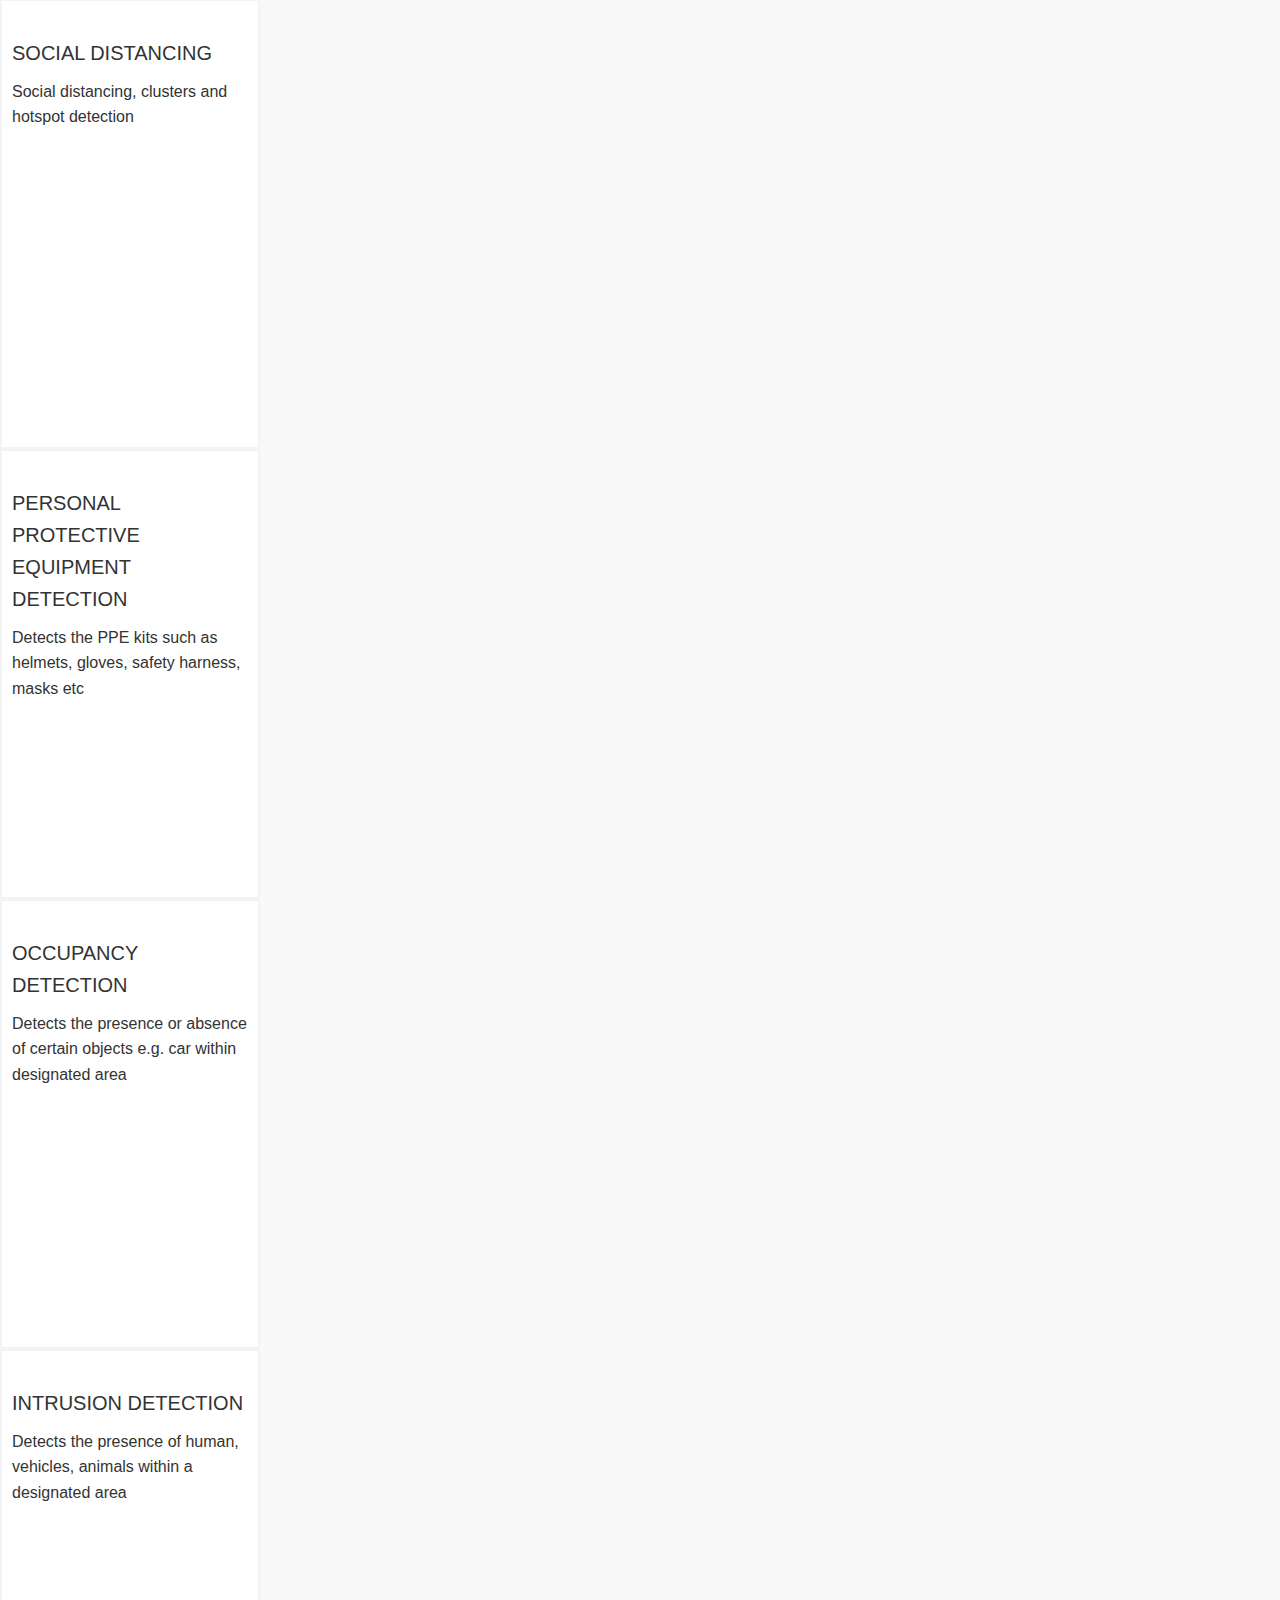
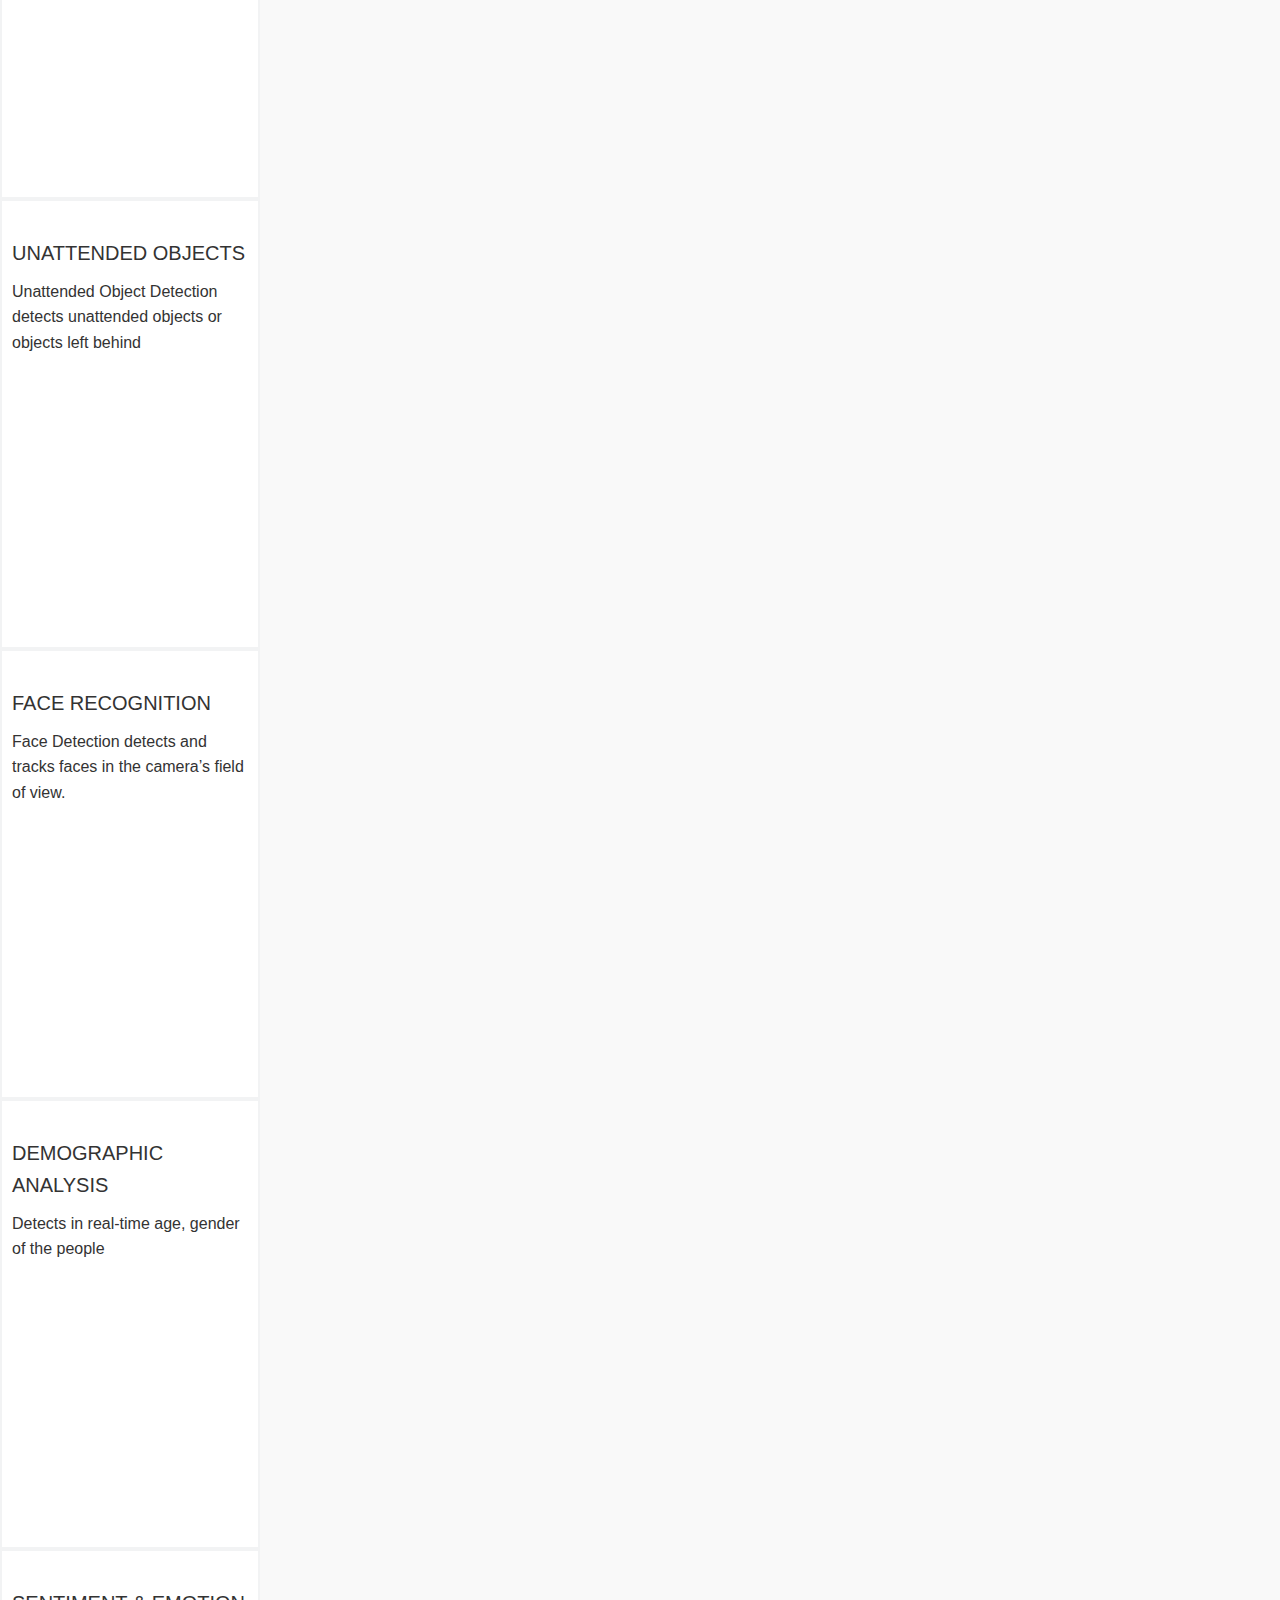
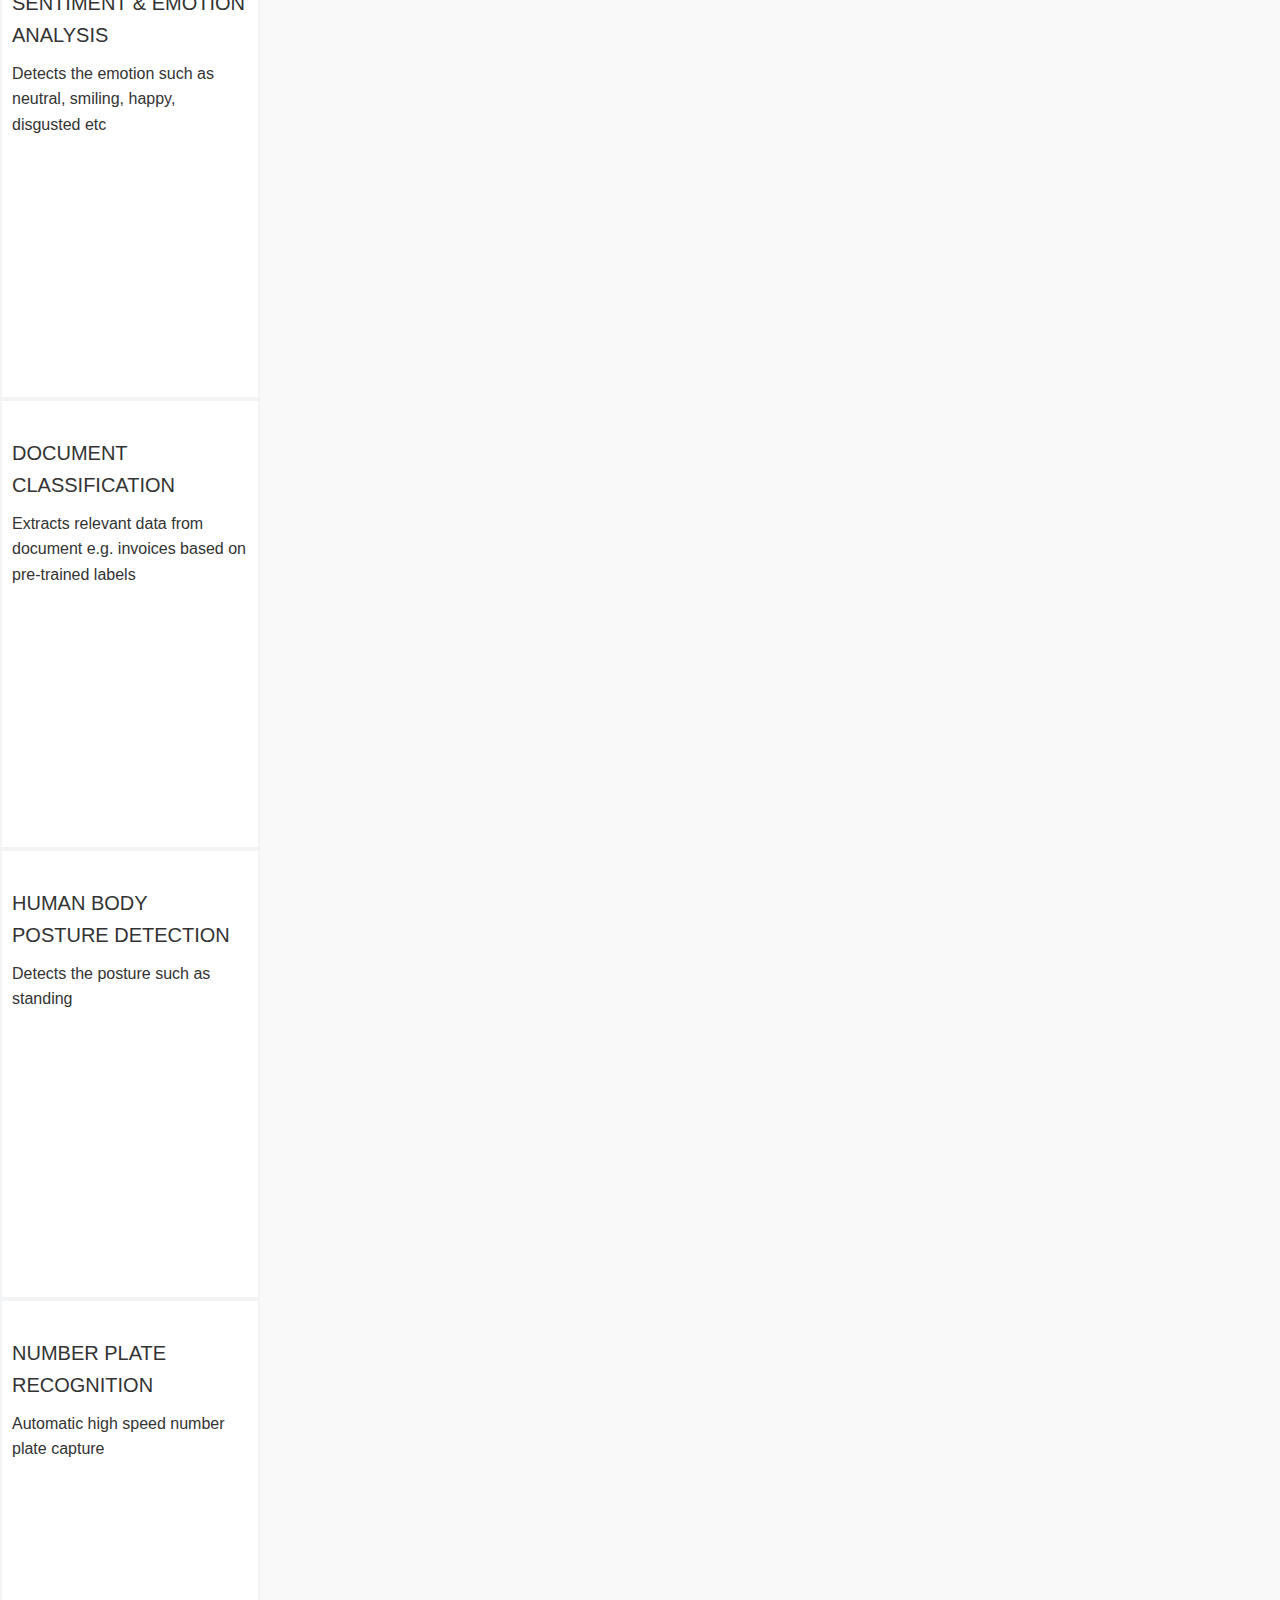
==== commit 3d9e7c20: "up" ====
--- a/index.html
+++ b/index.html
@@ -34,8 +34,7 @@
     <div class="contain">
 
 
-        <div class="header-main">
-            <nav id="navbar">
+        <nav id="navbar">
     <ul class="menu">
         <li class="logo"><a href="./index.html"><img src="./img/logo.png" class="logo" alt=""></a></li>
         <li class="item"><a href="#">Products</a>
@@ -62,6 +61,9 @@
 
 
                     <li><a href="#">Digital HACCP</a></li>
+                    <li><a href="#">Safe Return-to-Work</a></li>
+                    <li><a href="#">Workforce Health & Safety</a></li>
+                    <li><a href="#">Intelligent Surveillance </a></li>
 
                 </div>
                 <!-- <div class=" vl"></div>
@@ -100,15 +102,71 @@
     </ul>
 
 </nav>
-
-            <div class="banner-content">
-                <!-- <div class="banner-title">3Vision</div> -->
-                <div class="banner-desc">Transforming Businesses with Sensing Technology
-                    <span class="txt-rotate" data-period="2000"
-                        data-rotate='[ "Vision", "Sound", "Temperature", "Velocity", "Vibration" ]'></span>
-                    <br> & Live AI Analytics</div>
-                <a class="btn-main" href="#"><button>Request a Demo</button> </a></li>
+        <div class="header-main">
+
+
+            <div class="banner-slider">
+                <div class="banner-content slide-1 slides">
+                    <!-- <div class="banner-title">3Vision</div> -->
+                    <div class="banner-desc">Transforming Businesses with Sensing Technology
+                        <span class="txt-rotate" data-period="2000"
+                            data-rotate='[ "Vision", "Sound", "Temperature", "Velocity", "Vibration" ]'></span>
+                        <br> & Live AI Analytics</div>
+                    <a class="btn-main" href="#"><button>Request a Demo</button> </a></li>
+                </div>
+                <div class="banner-content slide-2 slides">
+                    <!-- <div class="banner-title">DIGITAL HACCP</div>
+                    <div class="banner-desc">Automated Food Safety and Quality Monitoring  </div>
+                    <a class="btn-main" href="#"><button>Request a Demo</button> </a></li> -->
+                    <div class="industry-banner-content">
+                        <div class="industry-content light-bg">
+                            <h1 class="heading-title-secondary">DIGITAL HACCP</h1>
+                            <p class="para-title-secondary">Automated Food Safety and Quality Monitoring </p>
+                        </div>
+                        <a class="btn-main m-t-3" href="#"><button>Know more</button> </a></li>
+
+                    </div>
+                </div>
+                <div class="banner-content slide-3 slides">
+                    <!-- <div class="banner-title">SAFE RETURN-TO-WORK </div>
+                    <div class="banner-desc">Automated compliance and SOP monitoring </div> -->
+                    <div class="industry-banner-content">
+                        <div class="industry-content light-bg">
+                            <h1 class="heading-title-secondary">SAFE RETURN-TO-WORK</h1>
+                            <p class="para-title-secondary">Automated compliance and SOP monitoring </p>
+                        </div>
+                        <a class="btn-main m-t-3" href="#"><button>Know more</button> </a></li>
+
+                    </div>
+                </div>
+                <div class="banner-content slide-4 slides">
+                    <!-- <div class="banner-title">WORKFORCE HEALTH & SAFETY</div>
+                    <div class="banner-desc">Automated Health & Safety Monitoring</div>
+                    <a class="btn-main" href="#"><button>Request a Demo</button> </a></li> -->
+                    <div class="industry-banner-content">
+                        <div class="industry-content light-bg">
+                            <h1 class="heading-title-secondary">WORKFORCE HEALTH & SAFETY</h1>
+                            <p class="para-title-secondary">Automated Health & Safety Monitoring </p>
+                        </div>
+                        <a class="btn-main m-t-3" href="#"><button>Know more</button> </a></li>
+
+                    </div>
+                </div>
+                <div class="banner-content slide-5 slides">
+                    <!-- <div class="banner-title">WORKFORCE HEALTH & SAFETY</div>
+                    <div class="banner-desc">Automated Health & Safety Monitoring</div>
+                    <a class="btn-main" href="#"><button>Request a Demo</button> </a></li> -->
+                    <div class="industry-banner-content">
+                        <div class="industry-content light-bg">
+                            <h1 class="heading-title-secondary">INTELLIGENT SURVEILLANCE</h1>
+                            <p class="para-title-secondary">Automated Surveillance and Perimeter security</p>
+                        </div>
+                        <a class="btn-main m-t-3" href="#"><button>Know more</button> </a></li>
+
+                    </div>
+                </div>
             </div>
+
         </div>
 
         <div class="content">
--- a/css/style.css
+++ b/css/style.css
@@ -310,19 +310,44 @@
 
 .header-main {
   height: 90vh;
-  background: linear-gradient(to bottom, rgba(95, 95, 95, 0.5), rgba(94, 94, 94, 0.3)), url("../img/header.png");
   background-size: cover;
   background-position: top;
   background-repeat: no-repeat;
   display: flex;
   flex-flow: column;
   transition: all ease 0.3s;
-  animation: breath 20s ease;
-  animation-iteration-count: infinite; }
+ }
   @media (max-width: 68.5em) {
-    .header-main {
-      animation: none; } }
-
+    .slides {
+      animation: none !important;
+    background-size: cover !important; } }
+
+      .slides{
+        background-size: 100% auto;
+        animation: breath 20s ease;
+        animation-iteration-count: infinite;
+      }
+.slide-1{
+  background: linear-gradient(to bottom, rgba(95, 95, 95, 0.5), rgba(94, 94, 94, 0.3)), url("../img/header.jpg"); 
+
+}
+
+.slide-2 {
+  background: linear-gradient(to bottom, rgba(95, 95, 95, 0.5), rgba(94, 94, 94, 0.3)), url("../img/digital-haccp-compressed.jpg");
+  background-size: cover;
+}
+.slide-3 {
+  background: linear-gradient(to bottom, rgba(95, 95, 95, 0.5), rgba(94, 94, 94, 0.3)), url("../img/safe-return-compressed.jpg");
+  background-size: cover;
+}
+.slide-4 {
+  background: linear-gradient(to bottom, rgba(95, 95, 95, 0.5), rgba(94, 94, 94, 0.3)), url("../img/work-for-compressed.jpg");
+  background-size: cover;
+}
+.slide-5 {
+  background: linear-gradient(to bottom, rgba(95, 95, 95, 0.5), rgba(94, 94, 94, 0.3)), url("../img/surviellence-compressed.jpg");
+  background-size: cover;
+}
 .header-about {
   display: flex;
   flex-flow: column;
@@ -332,7 +357,11 @@
     margin-top: 20rem;
     margin-bottom: 9rem;
     color: #f9f9f9;
-    text-shadow: none; }
+    text-shadow: none;
+}
+.header-about .banner-content{
+  height: auto;
+}
 
 section {
   padding: 8rem 0; }
@@ -1801,11 +1830,12 @@
     background-size: 100% auto; } }
 
 .banner-content {
-  display: flex;
+  display: flex !important;
   align-items: center;
   justify-content: center;
   flex-direction: column;
   color: #ffffff;
+  height: 90vh;
   flex-grow: 1; }
   .banner-content .banner-title {
     font-size: 6rem;
@@ -1821,7 +1851,25 @@
     text-align: center;
     margin-bottom: 5.5rem;
     text-shadow: 2px 1px 20px #000000;
-    max-width: 70rem; }
+    max-width: 70rem;
+    animation-name: fadeInUpSD;
+    animation-duration: 1s; }
+
+    .light-bg{
+      background: rgba(255, 170, 52, 0.6) !important;
+      display: flex;
+      flex-direction: column;
+      align-items: center;
+      margin: auto;
+      
+    }
+    
+@media (min-width: 992px) {
+  .light-bg{
+    width: 60rem !important;
+    height: 25rem ;
+  }
+}
 
 .vision-intelligence {
   background-color: #f9f9f9;
@@ -2066,10 +2114,25 @@
   text-align: center;
 }
 
+.heading-title-secondary{
+  font-size: 6rem;
+  margin: auto;
+  width: fit-content;
+  line-height: 6.5rem;
+  font-family: "Proxima-bold", Arial, sans-serif;
+  padding-top: 3rem;
+  text-align: center;
+}
 
 .para-title{
   text-align: center;
   font-size: 1.6rem;
+  padding: 2rem 7rem 4rem 7rem;
+}
+
+.para-title-secondary{
+  text-align: center;
+  font-size: 2rem;
   padding: 2rem 7rem 4rem 7rem;
 }
 
@@ -2127,4 +2190,18 @@
 
 .team-card img {
   background: #fff;
+}
+
+@keyframes fadeInUpSD {
+  0% {
+    opacity: 0;
+    -webkit-transform: translateY(100px);
+    transform: translateY(100px);
+  }
+
+  100% {
+    opacity: 1;
+    -webkit-transform: none;
+    transform: none;
+  }
 }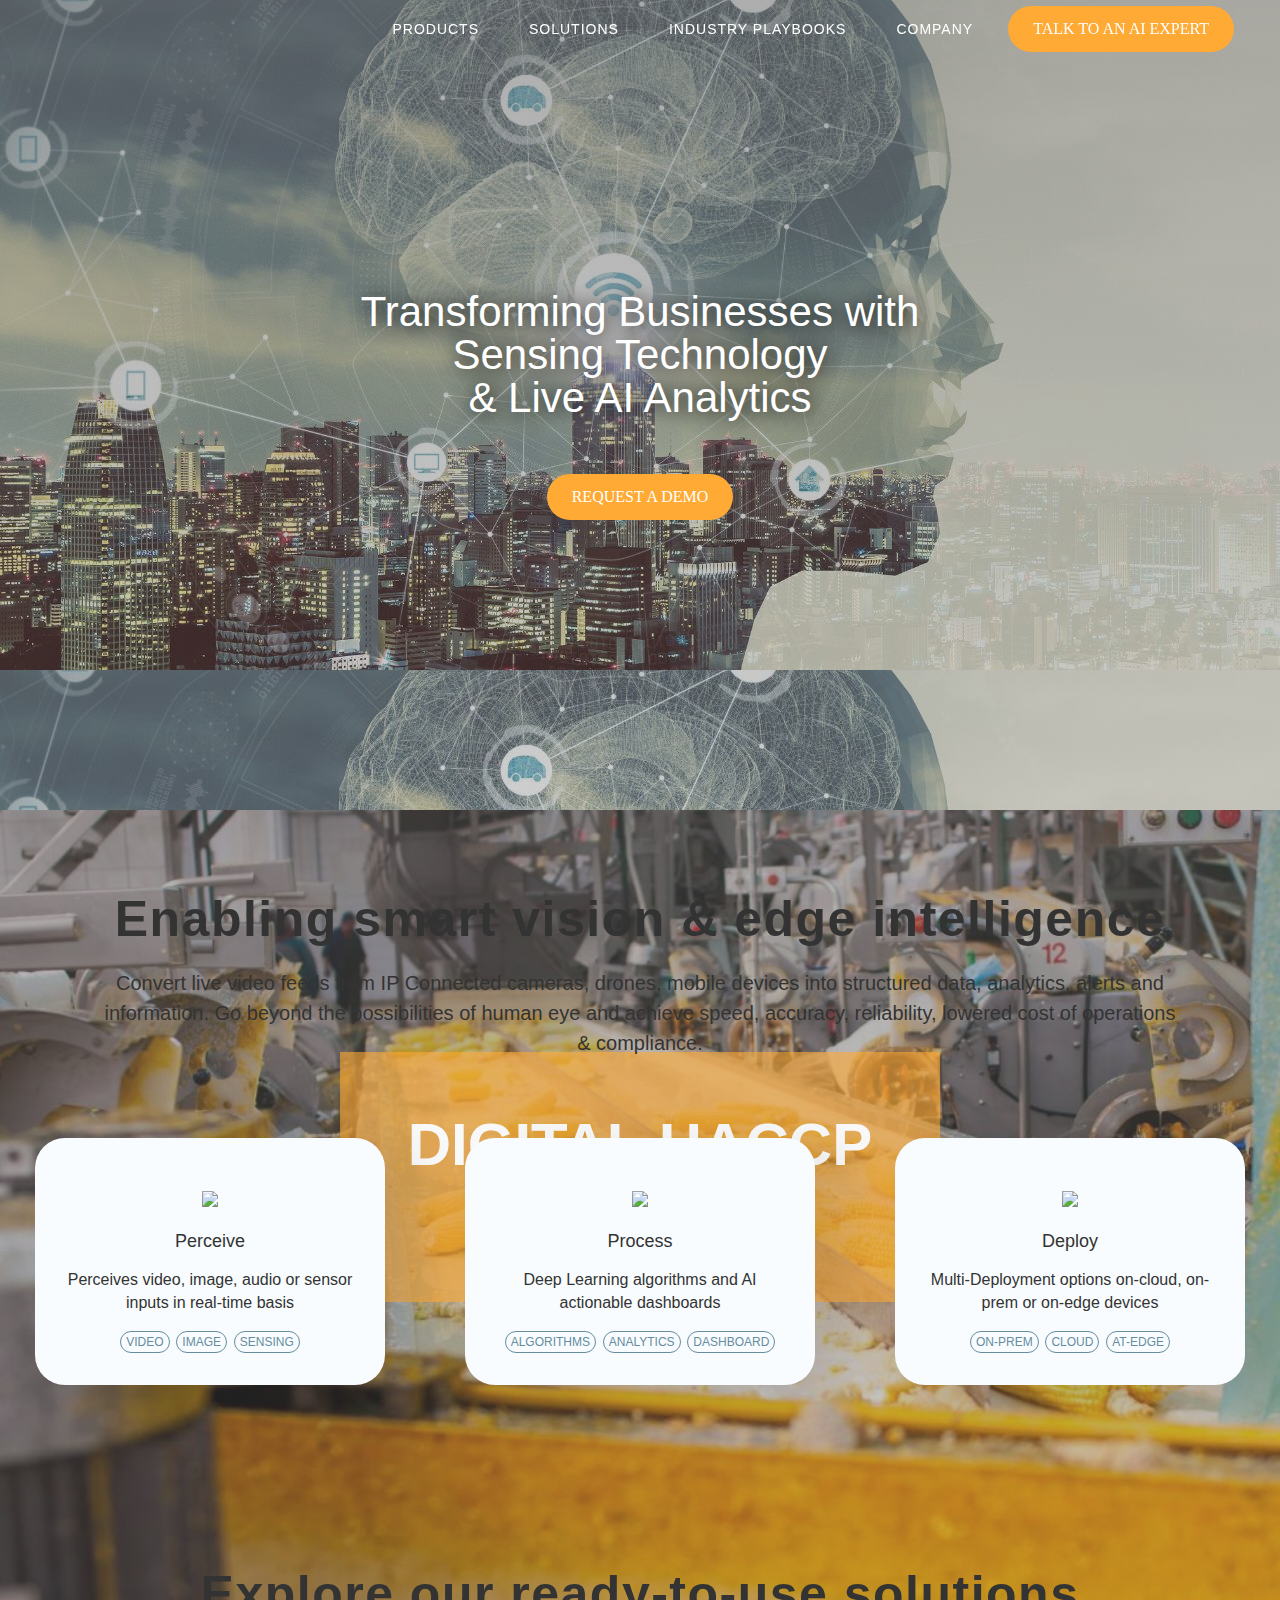
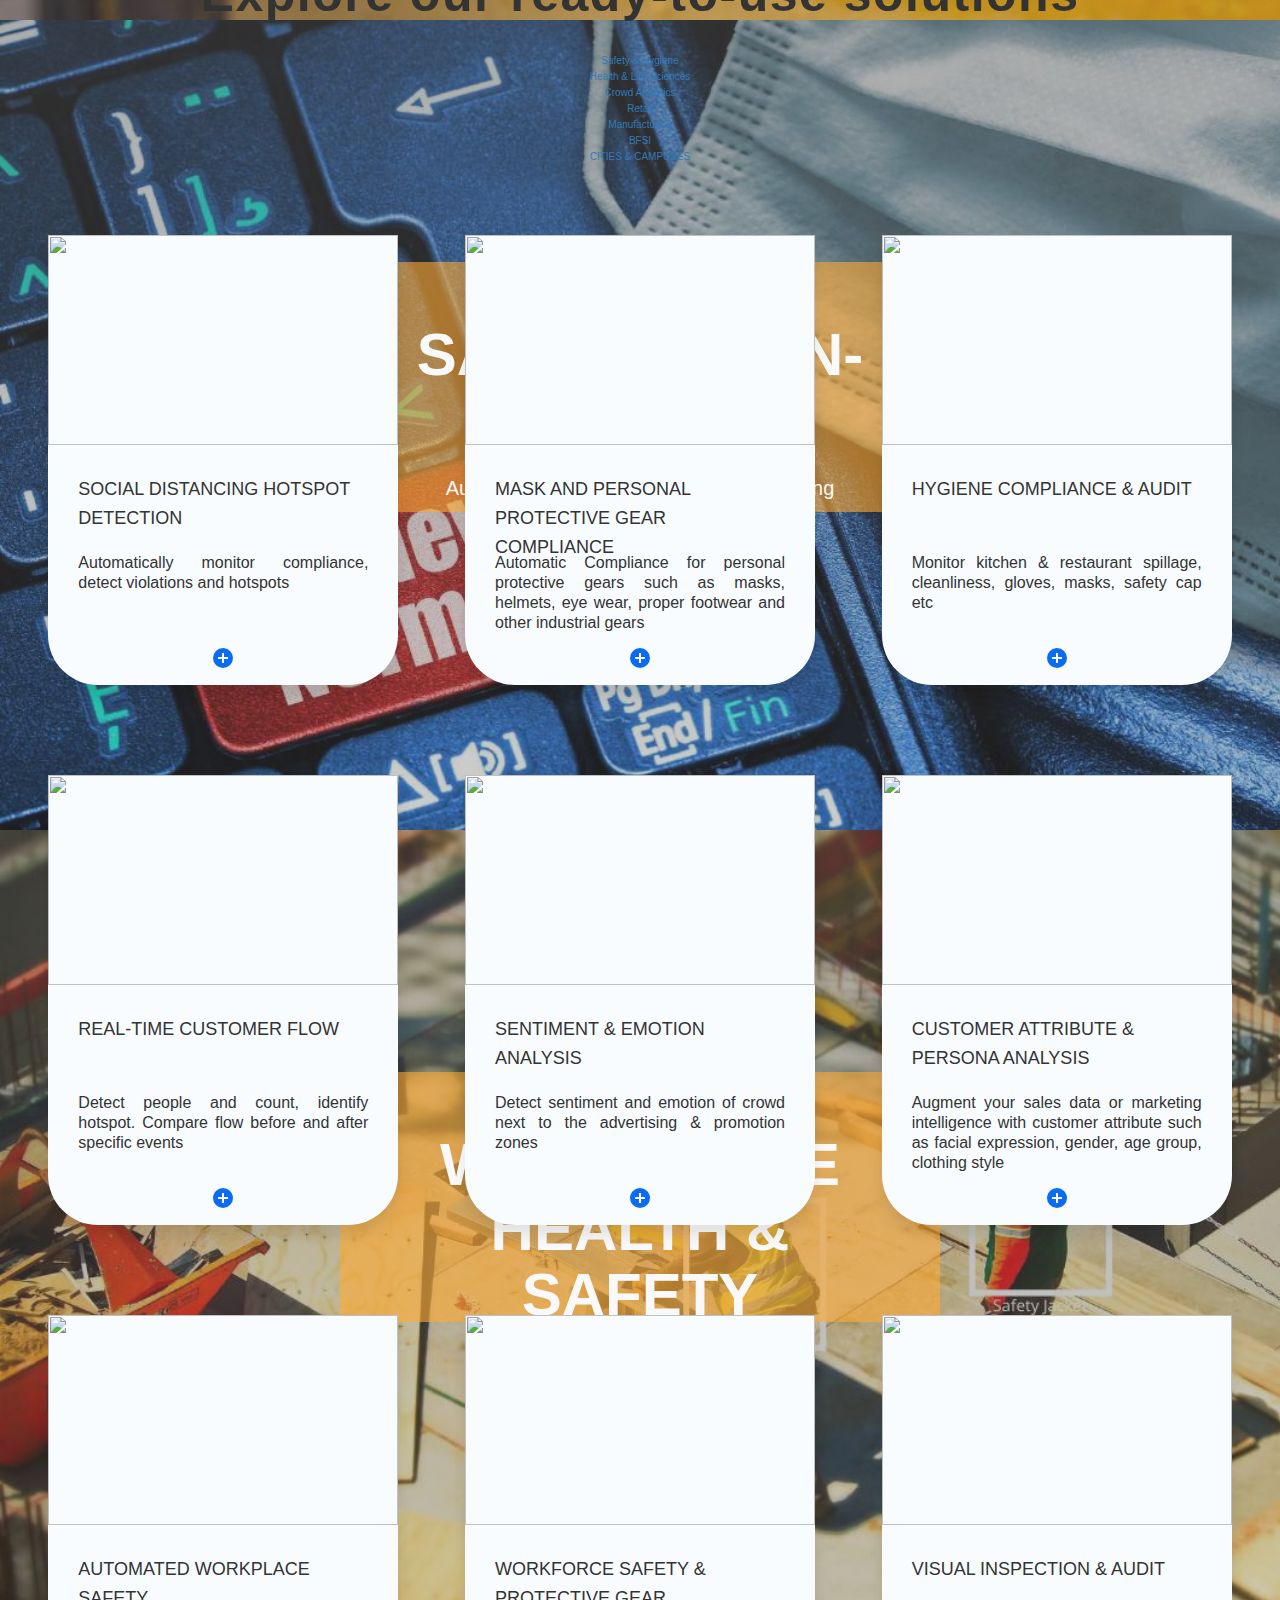
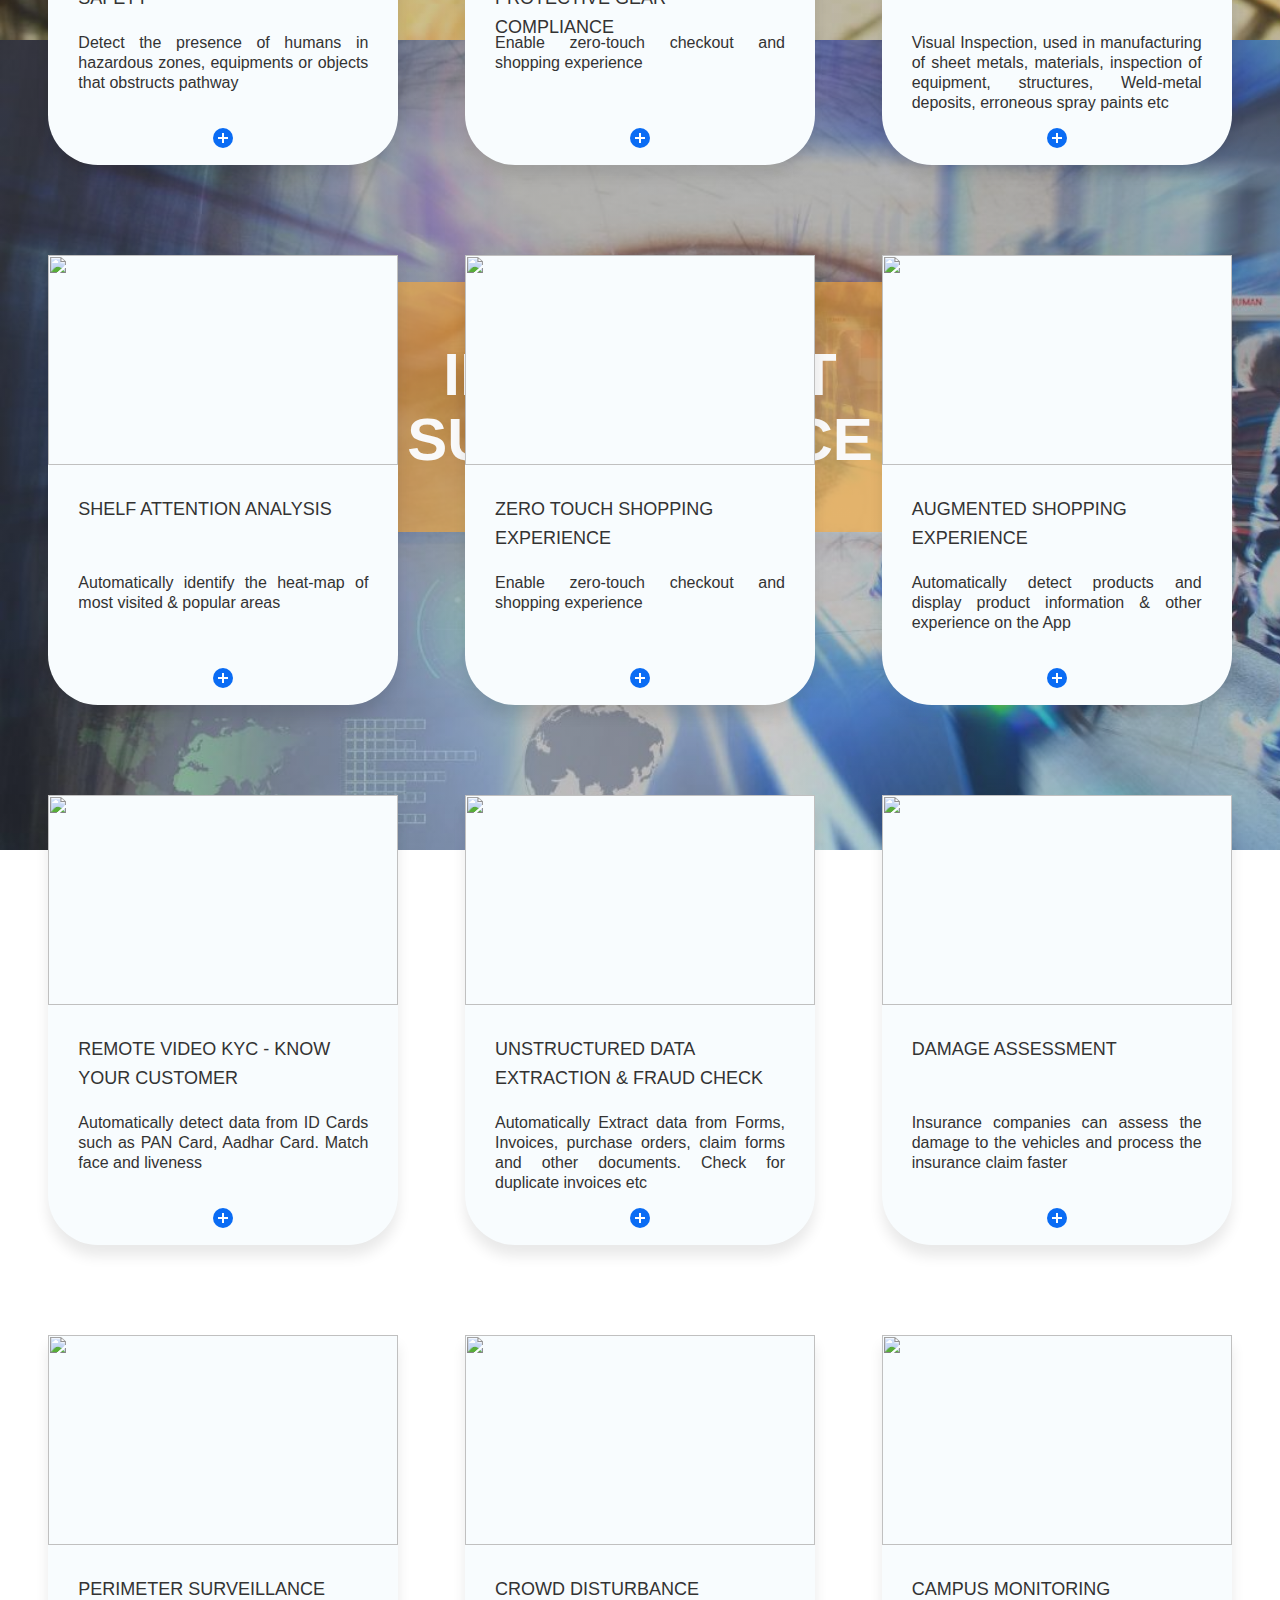
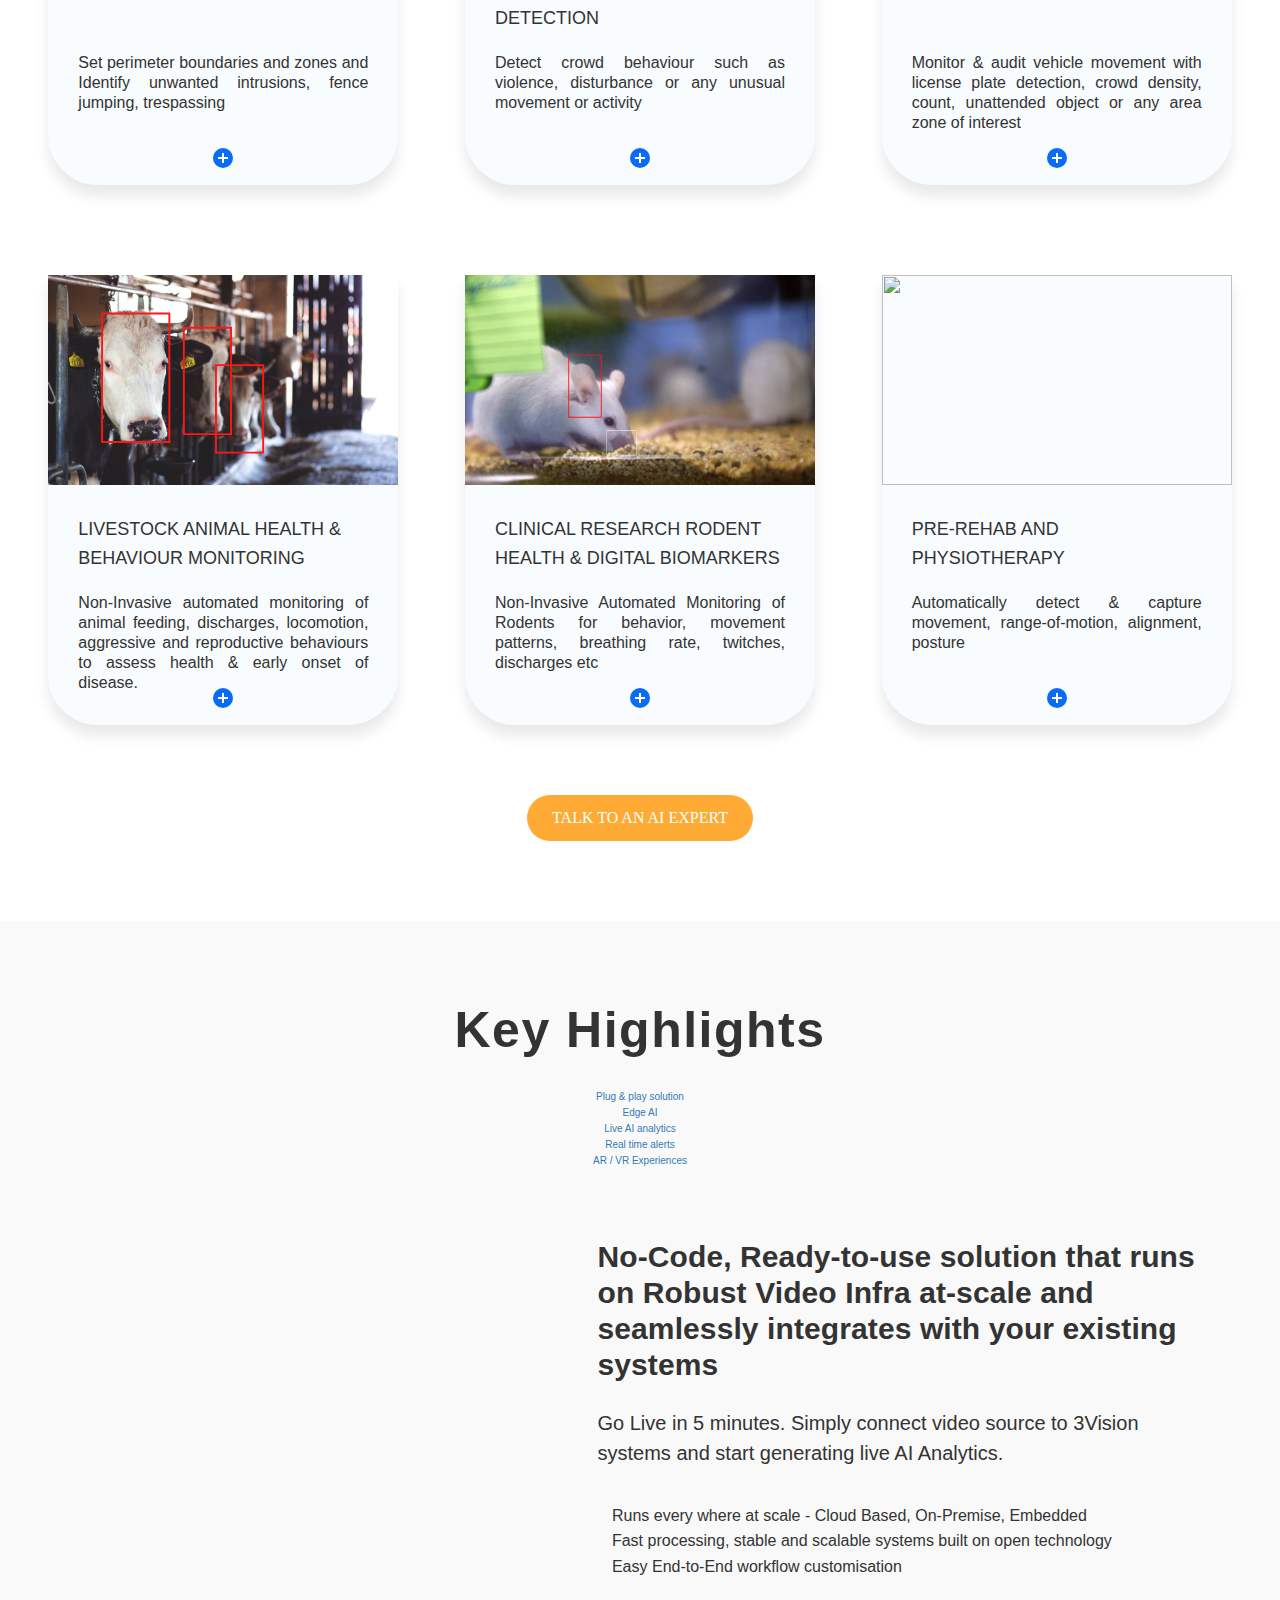
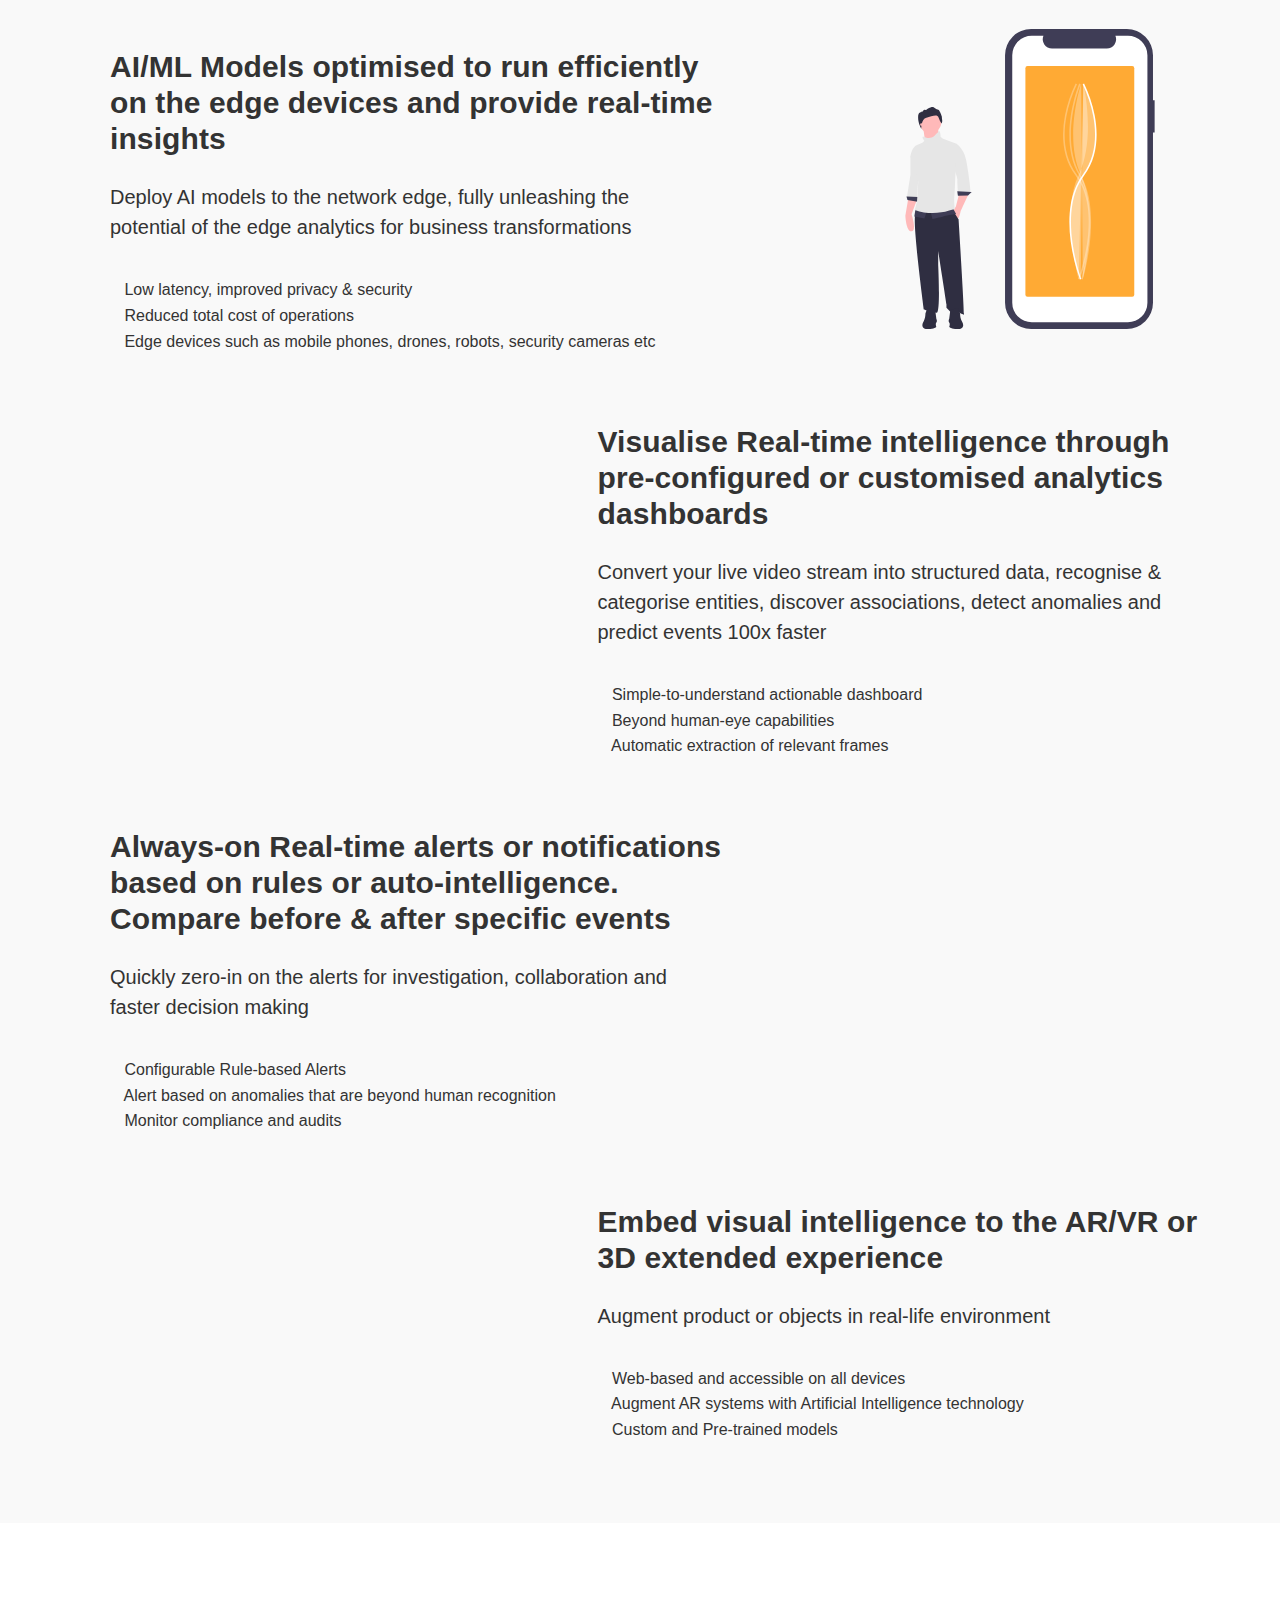
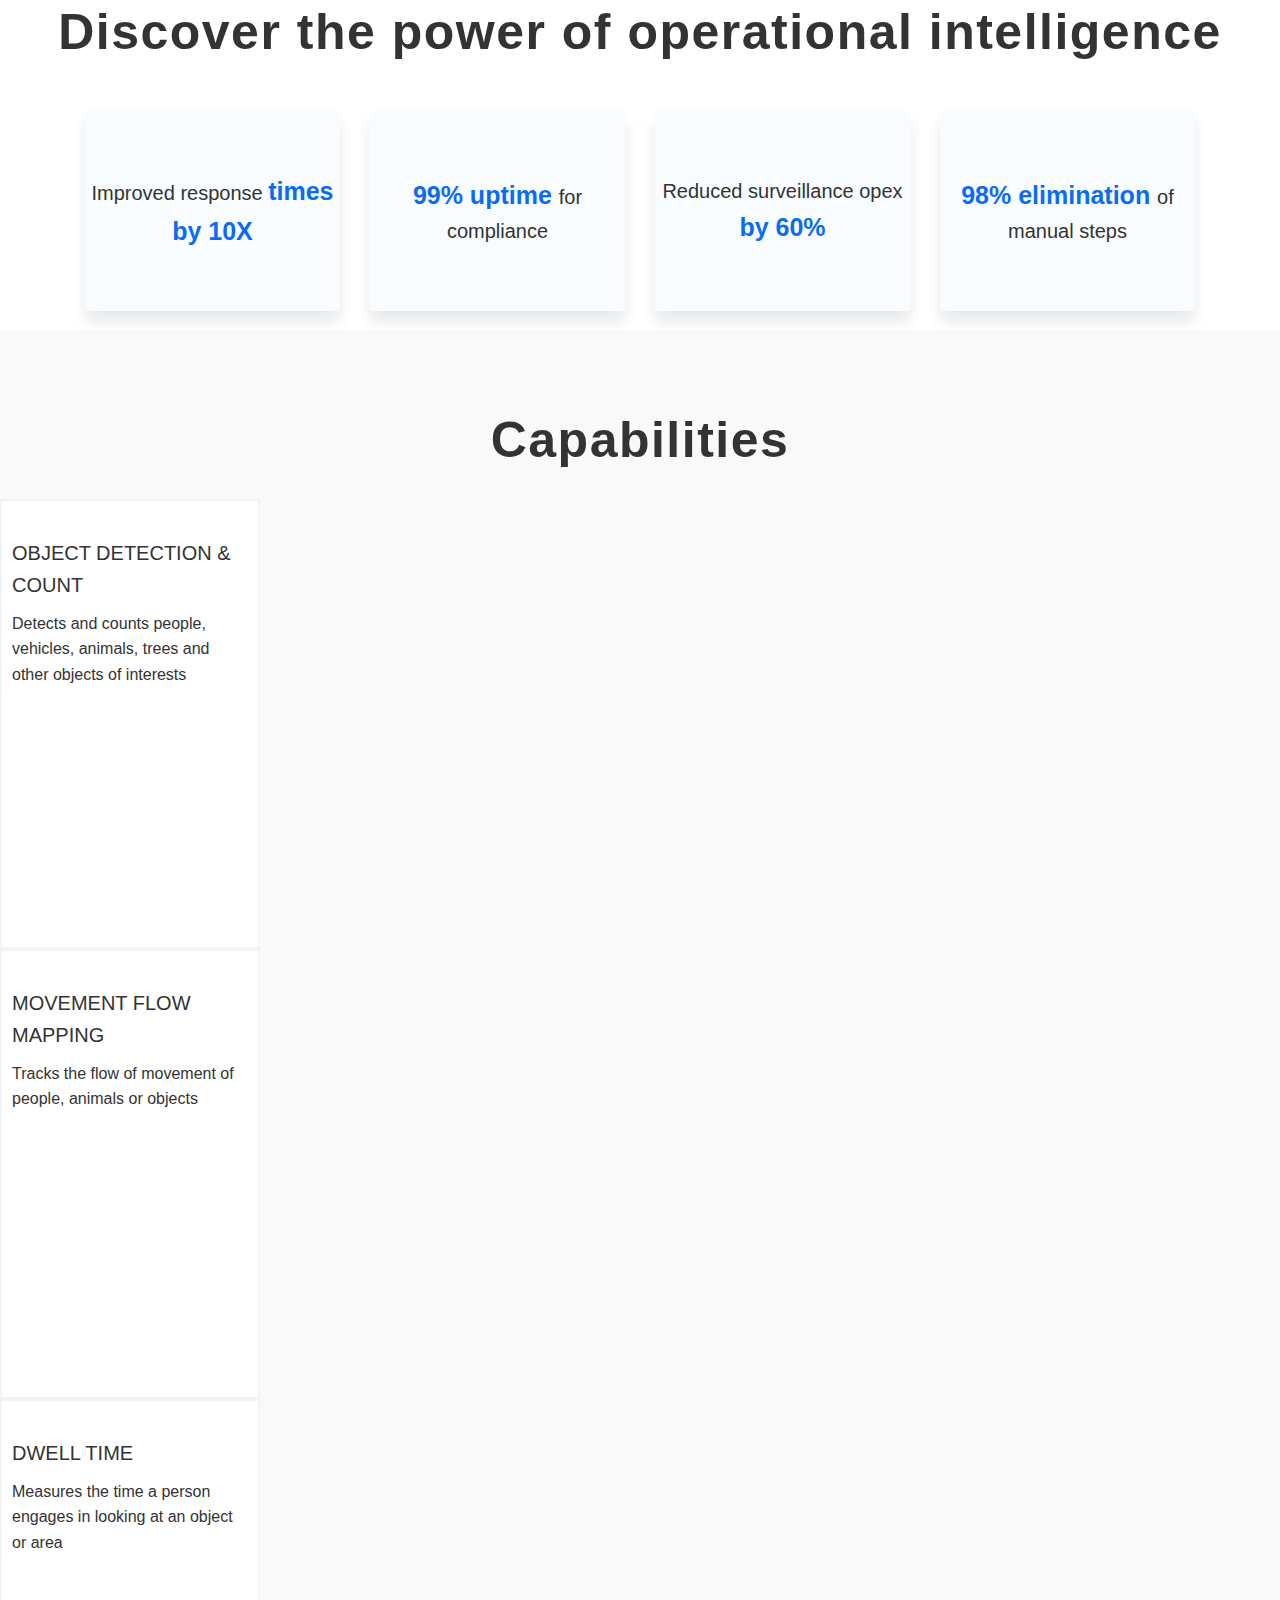
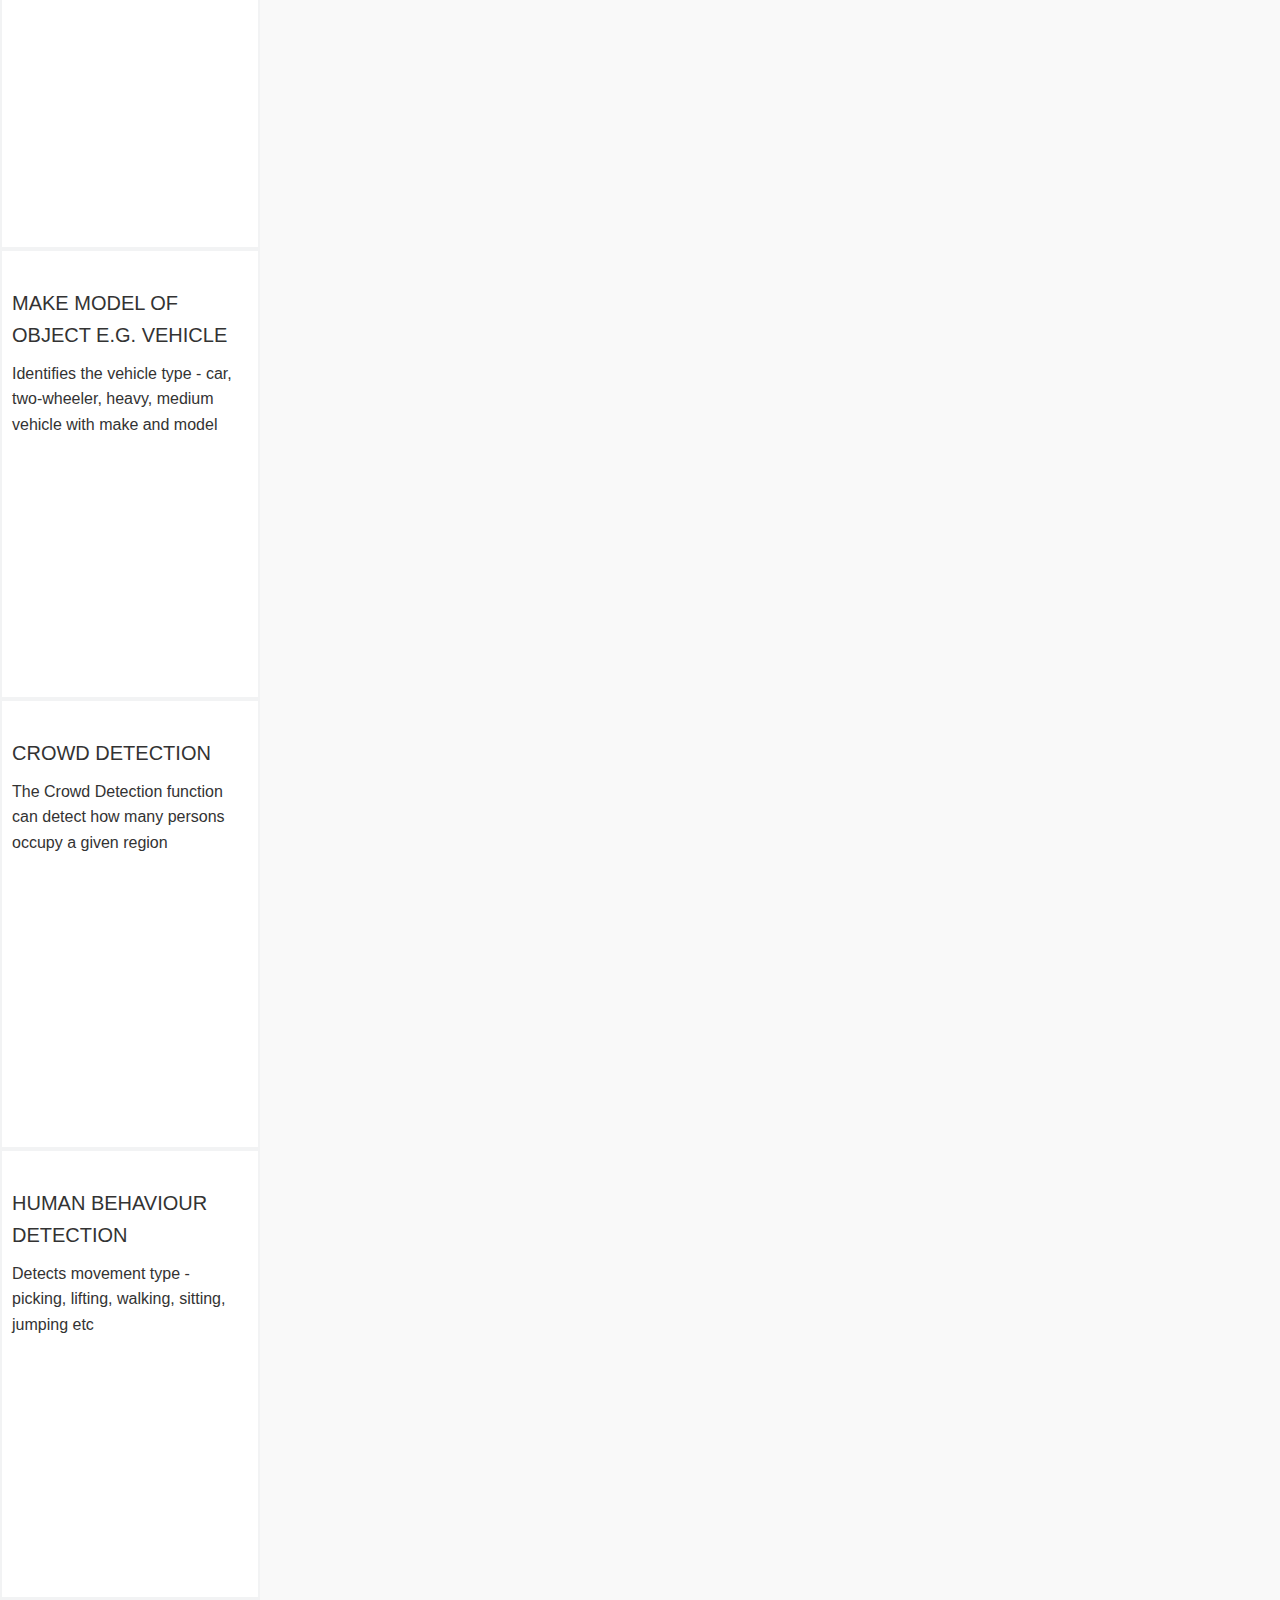
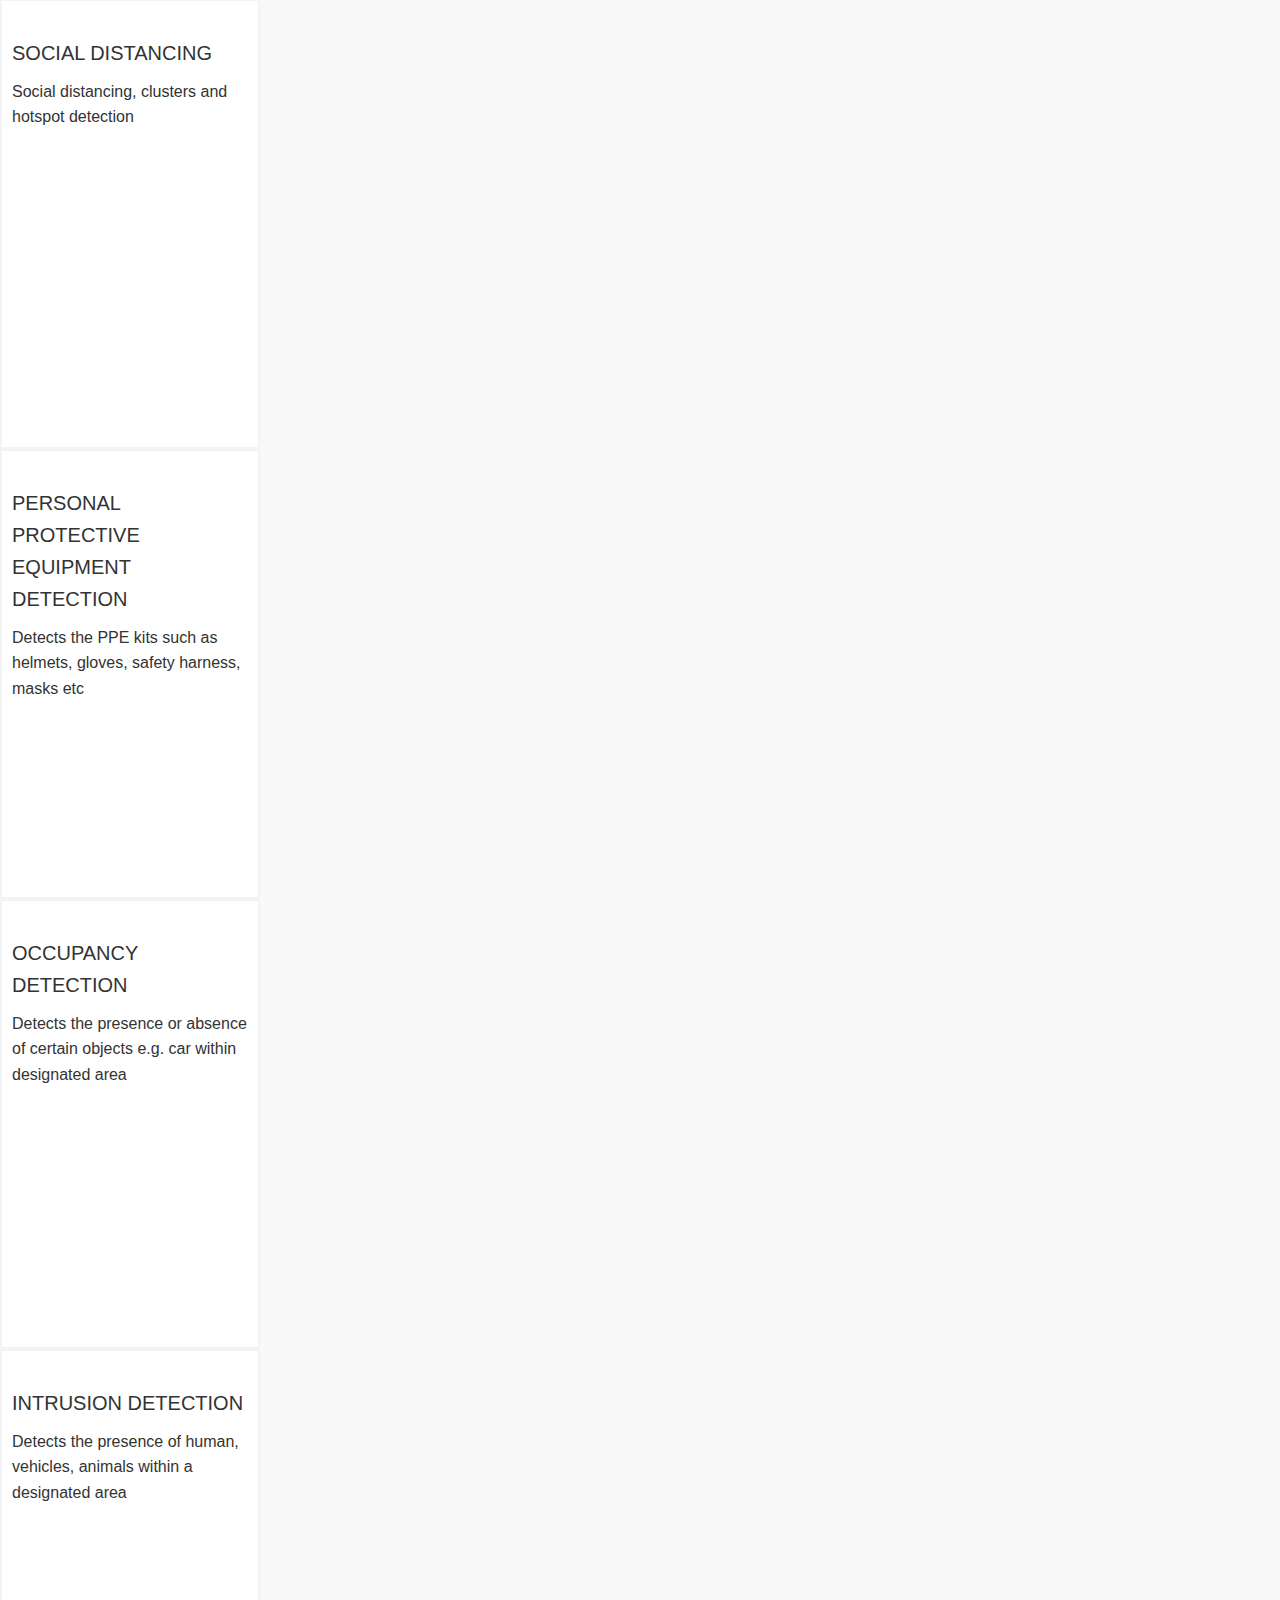
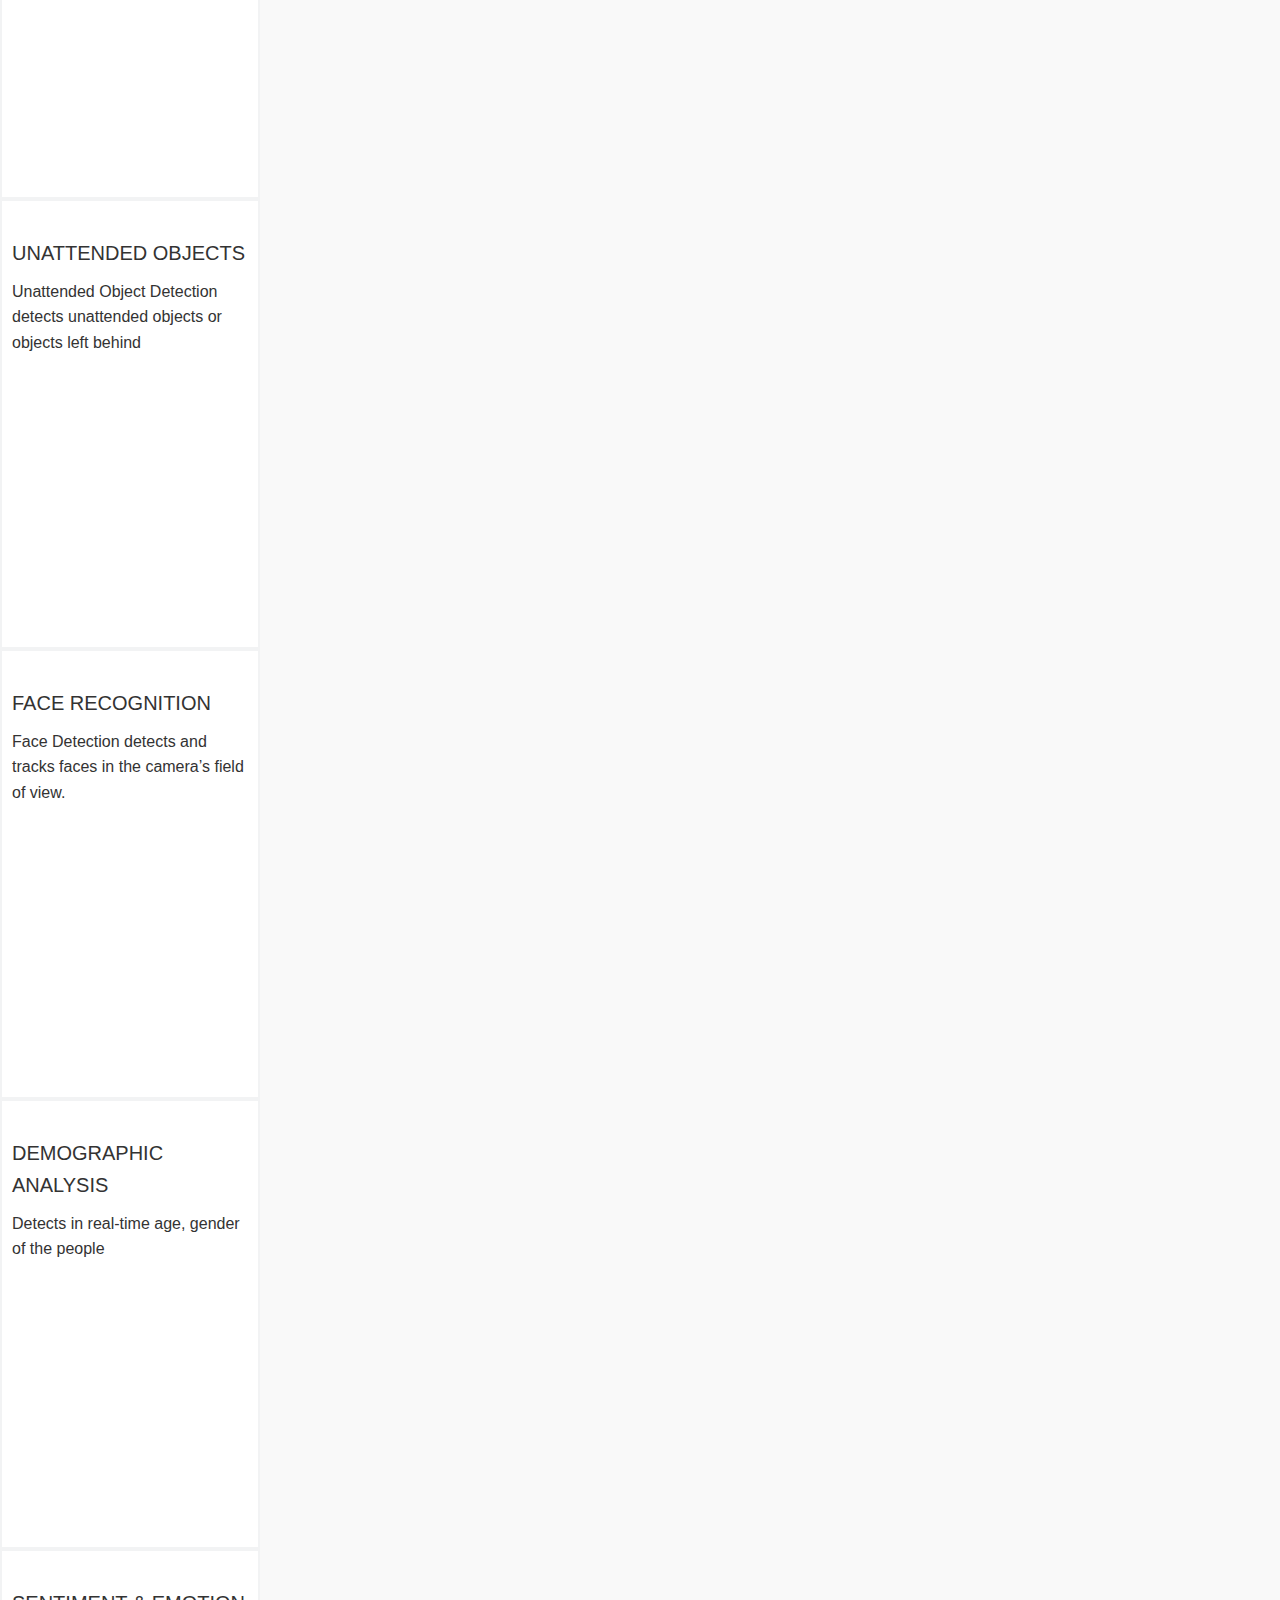
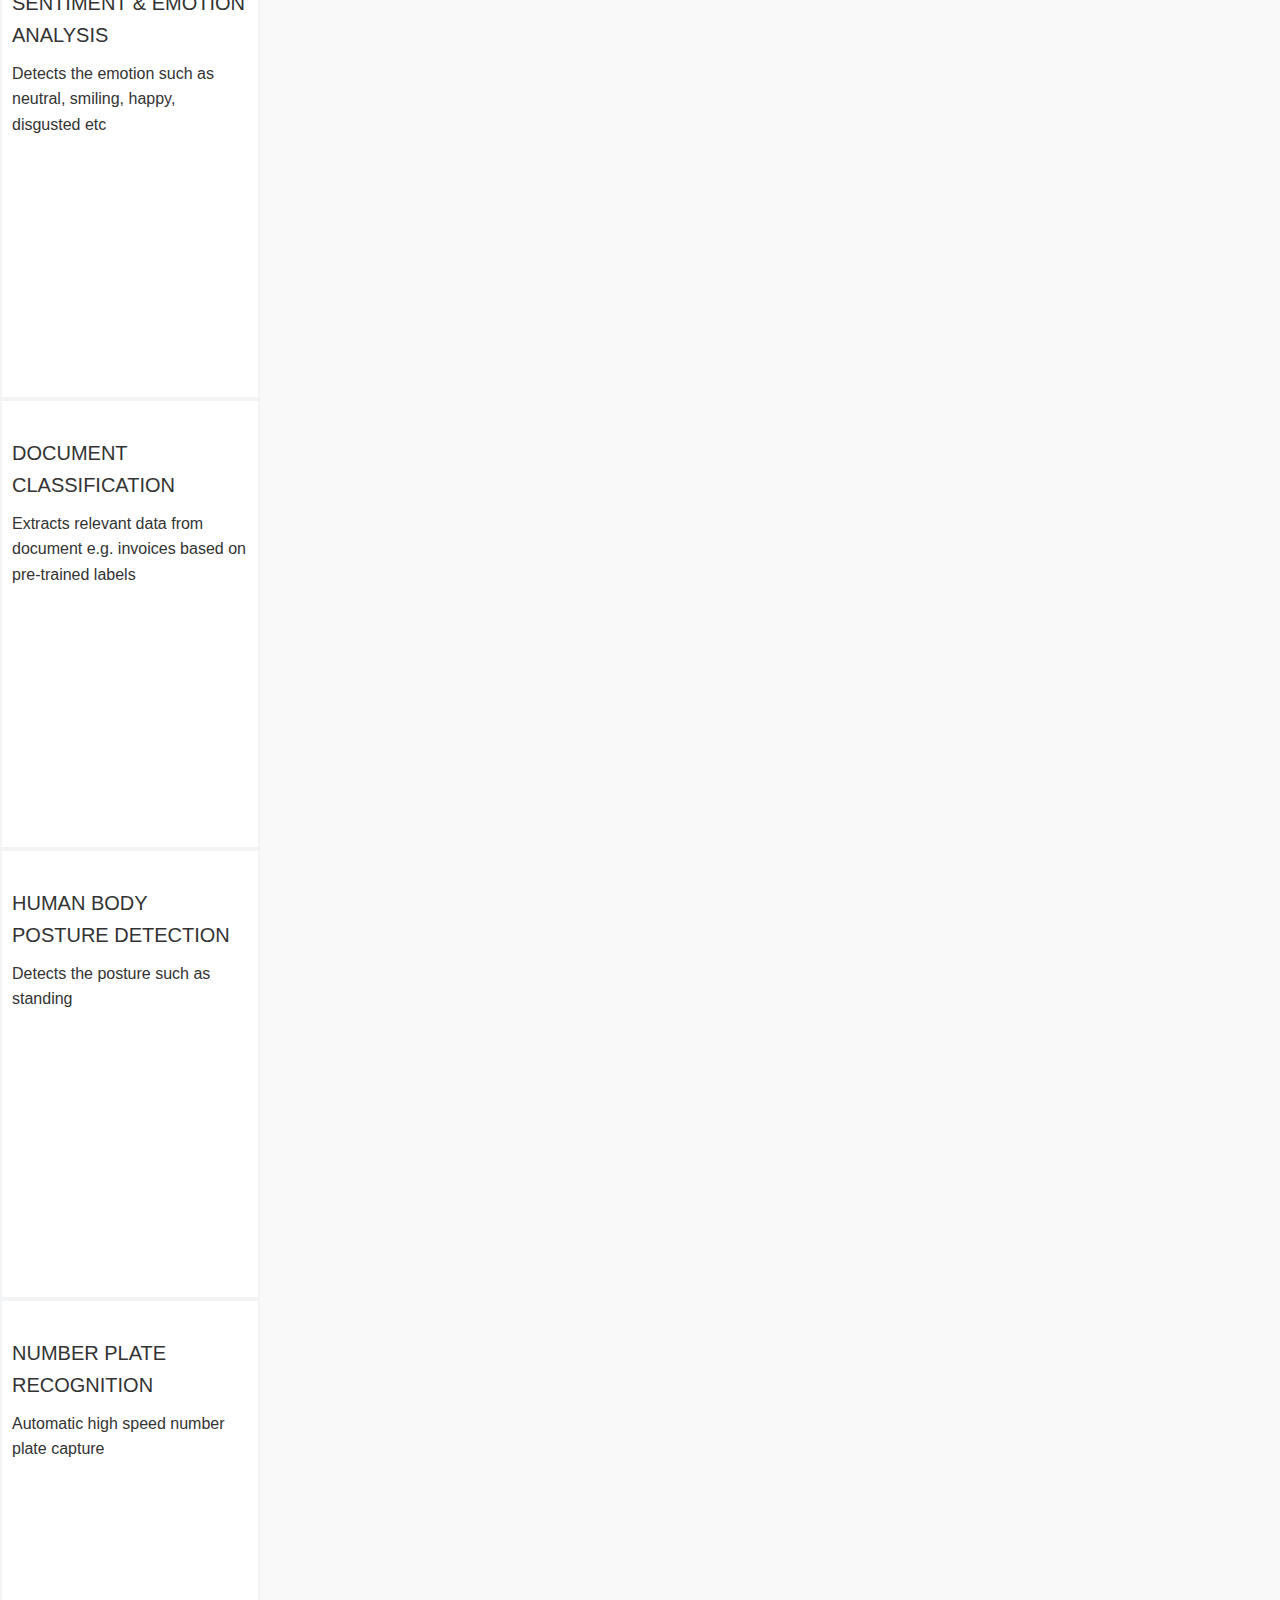
==== commit 5ea1bfce: "up" ====
--- a/index.html
+++ b/index.html
@@ -42,7 +42,7 @@
                 <div class="">
                     <li><a href="#">3Vision Intelligence Solutions</a></li>
                     <li><a href="#">Platform</a></li>
-                    <li><a href="#">Edge AI</a></li>
+                    <!-- <li><a href="#">Edge AI</a></li> -->
 
                 </div>
                 <!-- <div class=" vl"></div>
@@ -79,17 +79,17 @@
         <li class="item"><a>Industry Playbooks</a>
             <ul class="dropdown">
                 <div class="">
-                    <li><a href="#">Retail</a></li>
-                    <li><a href="#">Government</a></li>
+                    <!-- <li><a href="#">Retail</a></li>
+                    <li><a href="#">Government</a></li> -->
                     <li><a href="./smart-cities.html">Smart Cities</a></li>
                     <li><a href="./manufacturing.html">Manufacturing</a></li>
                 </div>
                 <div class=" vl"></div>
                 <div class="">
 
-                    <li><a href="#">Hospitality</a></li>
-                    <li><a href="#">Health & Life sciences</a></li>
-                    <li><a href="#">BFSI</a></li>
+                    <li><a href="./food.html">Food Industry</a></li>
+                    <li><a href="./healthcare.html">Health & Life sciences</a></li>
+                    <!-- <li><a href="#">BFSI</a></li> -->
                 </div>
 
             </ul>
@@ -1176,6 +1176,8 @@
                 <div class="partner-logo">
                     <img src="./img/partners/nvidia.jpg">
                     <img src="./img/partners/aws.jpg">
+                    <img src="./img/partners/microsoft.png">
+                    <img src="./img/partners/meity.png">
                 </div>
             </section>
 
@@ -1184,6 +1186,7 @@
                 <h3 class="heading-main">Integration</h3>
                 <div class="integration-logo">
                     <!-- <img src="./img/logo/coral-logo-in-coral.png"> -->
+
                     <img src="./img/logo/nvidia.png">
                     <img src="./img/logo/cisco.png">
                     <img src="./img/logo/android.png">
--- a/css/style.css
+++ b/css/style.css
@@ -1910,7 +1910,11 @@
   text-align: center; }
   .partner-logo img {
     height: 13rem;
-    margin: 6rem 2.5rem 0 2.5rem; }
+    margin: 6rem 2.5rem 0 2.5rem; 
+    -webkit-box-shadow: 10px 10px 38px -6px rgba(0,0,0,0.1);
+    -moz-box-shadow: 10px 10px 38px -6px rgba(0,0,0,0.1);
+    box-shadow: 10px 10px 38px -6px rgba(0,0,0,0.1);
+  }
 
     .integration-logo{
       text-align: center;
@@ -1918,6 +1922,7 @@
 .integration-logo img{
   height: 9rem;
   margin: 6rem 2.5rem 0 2.5rem;  
+
 }
 
 .get-started {
@@ -2086,6 +2091,14 @@
   background: linear-gradient(to bottom, rgba(95, 95, 95, 0.1), rgba(94, 94, 94, 0.3)), url("../img/playbook/header/smart-cities.png");
   background-size: cover;
  }
+ .food-bg {
+  background: linear-gradient(to bottom, rgba(95, 95, 95, 0.1), rgba(94, 94, 94, 0.3)), url("../img/playbook/header/food.png");
+  background-size: cover;
+ }
+ .healthcare-bg {
+  background: linear-gradient(to bottom, rgba(95, 95, 95, 0.1), rgba(94, 94, 94, 0.3)), url("../img/playbook/header/health.png");
+  background-size: cover;
+ }
   @media (max-width: 37.5em) {
     .header-main {
       animation: none; } }
@@ -2099,9 +2112,10 @@
 }
 
 .industry-content{
-  max-width: 70rem;
+  max-width: 72rem;
   background: rgba(255, 170, 52, 0.9);
   color: #f9f9f9;
+  padding: 3rem;
 }
 
 .heading-title {
@@ -2110,7 +2124,7 @@
   width: fit-content;
   line-height: 6.5rem;
   font-family: "Proxima-bold", Arial, sans-serif;
-  padding-top: 3rem;
+  /* padding-top: 3rem; */
   text-align: center;
 }
 
